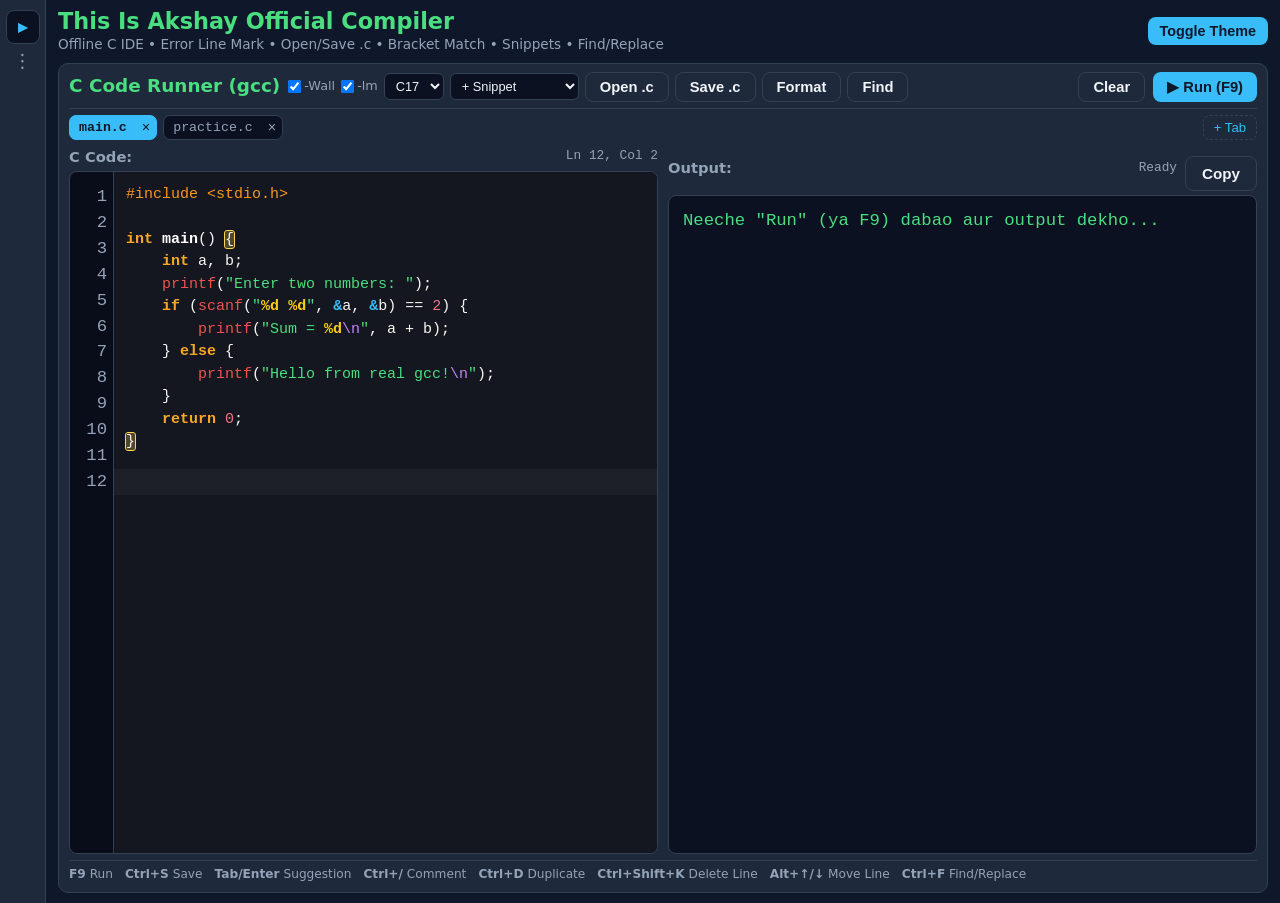
==== index.html @ eaba30c3 "Add files via upload" ====
<!DOCTYPE html>
<html lang="en">
<head>
  <meta charset="UTF-8" />
  <meta name="viewport" content="width=device-width, initial-scale=1.0" />
  <title>This Is Akshay Official Compiler — Online C Code Runner</title>
  <meta
    name="description"
    content="This Is Akshay Official Compiler is a browser-based C code editor and gcc compiler with syntax highlighting, bracket matching, line error markers, scanf input support, and multi-tab editing."
  />
  <meta
    name="keywords"
    content="This Is Akshay Official Compiler, Akshay Official Compiler, online C compiler, run C code online, gcc online compiler, C IDE"
  />
  <meta name="robots" content="index, follow" />
  <link rel="canonical" href="https://akshay-official-compiler.onrender.com/" />

  <meta property="og:type" content="website" />
  <meta property="og:title" content="This Is Akshay Official Compiler — Online C Code Runner" />
  <meta
    property="og:description"
    content="Compile and run C programs online with real gcc, scanf support, syntax highlighting, and keyboard shortcuts."
  />
  <meta property="og:url" content="https://akshay-official-compiler.onrender.com/" />

  <script type="application/ld+json">
  {
    "@context": "https://schema.org",
    "@type": "SoftwareApplication",
    "name": "This Is Akshay Official Compiler",
    "applicationCategory": "DeveloperApplication",
    "operatingSystem": "Any (Web Browser)",
    "url": "https://akshay-official-compiler.onrender.com/",
    "description": "Online C code editor and gcc runner with multi-tab support, scanf input handling, and error line highlighting."
  }
  </script>
  <link rel="stylesheet" href="style.css" />
  <style>
    .code-surface {
      position: relative;
      background: #14171f;
      color: #f8f8f2;
      overflow: hidden;
    }
    .line-backdrop {
      position: absolute;
      inset: 0;
      pointer-events: none;
      z-index: 1;
    }
    .backdrop-line {
      height: 1.5em;
    }
    .backdrop-line.line-active {
      background: rgba(255, 255, 255, 0.04);
    }
    .backdrop-line.line-error {
      background: rgba(249, 38, 114, 0.22);
    }
    .backdrop-line.line-warning {
      background: rgba(230, 219, 116, 0.18);
    }
    .syntax-layer,
    .code-editor {
      position: relative;
      z-index: 2;
      font-family: Consolas, "Courier New", monospace;
      font-size: 15px;
      line-height: 1.5;
      tab-size: 4;
      white-space: pre;
    }
    .syntax-layer {
      position: absolute;
      inset: 0;
      margin: 0;
      padding: 12px;
      pointer-events: none;
      color: #f8f8f2;
      overflow: hidden;
    }
    .code-editor {
      width: 100%;
      height: 100%;
      padding: 12px;
      background: transparent;
      color: transparent;
      caret-color: #f8f8f0;
      border: none;
      outline: none;
      resize: none;
    }

    /* Distinct syntax token colours */
    .tok-comment {
      color: #75715e;
      font-style: italic;
    }
    .tok-preproc {
      color: #fd971f;
    }
    .tok-keyword {
      color: #f9a825;
      font-weight: 600;
    }
    .tok-main {
      color: #ffffff;
      font-weight: 700;
    }
    .tok-builtin {
      color: #ef5350;
      font-weight: 500;
    }
    .tok-string {
      color: #4ade80;
    }
    .tok-fmt {
      color: #facc15;
      font-weight: 600;
    }
    .tok-escape {
      color: #c084fc;
    }
    .tok-addr {
      color: #38bdf8;
      font-weight: 700;
    }
    .tok-number {
      color: #fb7185;
    }
    .tok-bracket-match {
      background: rgba(255, 213, 79, 0.25);
      outline: 1px solid #ffd54f;
      border-radius: 2px;
    }

    body.light .code-surface {
      background: #fafafa;
      color: #1e1e1e;
    }
    body.light .syntax-layer {
      color: #1e1e1e;
    }
    body.light .code-editor {
      caret-color: #1e1e1e;
    }
    body.light .tok-main {
      color: #111111;
    }
    body.light .tok-keyword {
      color: #b26a00;
    }
    body.light .tok-preproc {
      color: #c65102;
    }
    body.light .tok-builtin {
      color: #c62828;
    }
    body.light .tok-string {
      color: #15803d;
    }
    body.light .tok-fmt {
      color: #a16207;
    }
    body.light .tok-escape {
      color: #7e22ce;
    }
    body.light .tok-addr {
      color: #0284c7;
    }
    body.light .tok-number {
      color: #be123c;
    }
  </style>
</head>
<body>
  <div class="workspace-shell">
    <!-- Left Vertical Expandable Strip (Starts collapsed; expands only when arrow is clicked) -->
    <aside id="leftSidebar" class="left-sidebar" aria-label="Workspace Drawer">
      <div class="sidebar-top">
        <button id="sidebarArrowBtn" class="arrow-toggle-btn" type="button" aria-label="Expand or collapse panel" aria-expanded="false" title="Expand / Collapse">
          <span id="sidebarArrowIcon" class="arrow-icon">&#9656;</span>
        </button>
        <span class="sidebar-title">More</span>
        <span class="sidebar-dots" aria-hidden="true">&#8942;</span>
      </div>

      <div id="sidebarContent" class="sidebar-content">
        <!-- Quick Notes / Scratchpad (Browser mein auto-save hota hai) -->
        <section id="notesSection" class="drawer-card">
          <h2>Quick Notes (Auto-Saved)</h2>
          <p class="hint">Yahan jo bhi likhoge, wo tumhare is browser mein apne aap save ho jayega.</p>
          <textarea id="quickNotes" placeholder="Aaj ke tasks, yaad rakhne wali baatein, ya notes likho..."></textarea>
          <button id="clearNotes" class="btn secondary">Clear Notes</button>
        </section>

        <!-- Quick Links -->
        <section id="linksSection" class="drawer-card">
          <h2>Quick Links</h2>
          <ul class="links">
            <li><a href="https://leetcode.com" target="_blank" rel="noopener noreferrer">LeetCode</a></li>
            <li><a href="https://nptel.ac.in" target="_blank" rel="noopener noreferrer">NPTEL</a></li>
            <li><a href="https://github.com" target="_blank" rel="noopener noreferrer">GitHub</a></li>
          </ul>
        </section>
      </div>
    </aside>

    <!-- Main Right Workspace -->
    <div class="main-area">
      <header class="header">
        <div>
          <h1>This Is Akshay Official Compiler</h1>
          <p class="subtitle">Offline C IDE • Error Line Mark • Open/Save .c • Bracket Match • Snippets • Find/Replace</p>
        </div>

        <div class="header-actions">
          <button id="themeToggle" class="btn">Toggle Theme</button>
        </div>
      </header>

      <main class="container">
        <section class="card runner-card">
          <!-- Compact Top Strip -->
          <div class="card-top">
            <div class="title-and-flags">
              <h2>C Code Runner (gcc)</h2>
              <div class="flags-group">
                <label class="flag-check" title="Show compiler warnings (-Wall)">
                  <input type="checkbox" id="flagWall" checked /> -Wall
                </label>
                <label class="flag-check" title="Link math library (-lm)">
                  <input type="checkbox" id="flagLm" checked /> -lm
                </label>
                <select id="stdSelect" class="mini-select" title="C Standard">
                  <option value="-std=c17" selected>C17</option>
                  <option value="-std=c11">C11</option>
                  <option value="-std=c99">C99</option>
                </select>
                <select id="snippetSelect" class="mini-select" title="Insert C Snippet">
                  <option value="">+ Snippet</option>
                  <option value="forloop">for Loop</option>
                  <option value="whileloop">while Loop</option>
                  <option value="switchcase">switch-case</option>
                  <option value="arrayinput">Array Input/Print</option>
                  <option value="structdef">struct Template</option>
                </select>
                <button id="openFileBtn" class="btn secondary mini-btn" type="button" title="Open .c / .h file">Open .c</button>
                <button id="saveFileBtn" class="btn secondary mini-btn" type="button" title="Save current tab as .c file">Save .c</button>
                <input id="filePickerInput" type="file" accept=".c,.h,.txt" style="display:none" />
                <button id="formatCodeBtn" class="btn secondary mini-btn" type="button" title="Auto Format / Indent">Format</button>
                <button id="findToggleBtn" class="btn secondary mini-btn" type="button" title="Find & Replace (Ctrl+F)">Find</button>
              </div>
            </div>

            <div class="btn-group">
              <button id="clearRunnerBtn" class="btn secondary" type="button">Clear</button>
              <button id="runCBtn" class="btn" type="button" title="Run code (F9)">&#9654; Run (F9)</button>
            </div>
          </div>

          <!-- File / Program Tabs Bar -->
          <div id="fileTabsBar" class="file-tabs-bar" role="tablist">
            <div id="tabsList" class="tabs-list"></div>
            <button id="addTabBtn" class="tab-add-btn" type="button" title="New Tab">+ Tab</button>
          </div>

          <!-- Find & Replace Bar (Hidden by default; Ctrl+F / Ctrl+H) -->
          <div id="findReplaceBar" class="find-replace-bar hidden-bar">
            <input id="findInput" type="text" class="find-input" placeholder="Find..." />
            <input id="replaceInput" type="text" class="find-input" placeholder="Replace with..." />
            <button id="findNextBtn" class="btn secondary mini-btn" type="button">Next</button>
            <button id="replaceOneBtn" class="btn secondary mini-btn" type="button">Replace</button>
            <button id="replaceAllBtn" class="btn secondary mini-btn" type="button">Replace All</button>
            <span id="findCountLabel" class="find-count">0 matches</span>
            <button id="closeFindBtn" class="btn secondary mini-btn" type="button">&times;</button>
          </div>

          <!-- Half-Half Split Workspace -->
          <div class="split-grid">
            <!-- Left Half: Line Numbers + Syntax Highlight + Error/Bracket Marks + Editor + Autocomplete -->
            <div class="pane-left">
              <div class="pane-header-row">
                <span class="output-label">C Code:</span>
                <div class="output-meta-group">
                  <span id="errorLineBadge" class="error-badge hidden-badge"></span>
                  <span id="cursorPosLabel" class="meta-pill">Ln 1, Col 1</span>
                </div>
              </div>

              <div class="editor-wrapper">
                <div id="lineNumbers" class="line-numbers" aria-hidden="true">1</div>

                <div class="code-surface">
                  <div id="lineHighlightBackdrop" class="line-backdrop" aria-hidden="true"></div>
                  <pre id="syntaxHighlightLayer" class="syntax-layer" aria-hidden="true"></pre>
                  <textarea id="cCodeInput" class="code-editor" spellcheck="false" wrap="off"></textarea>
                </div>

                <ul id="autocompletePopup" class="autocomplete-popup hidden-popup" role="listbox" aria-label="Code suggestions"></ul>
              </div>
            </div>

            <!-- Right Half: Output + Status/Time + Inline scanf Input -->
            <div class="pane-right">
              <div class="pane-header-row">
                <span class="output-label">Output:</span>
                <div class="output-meta-group">
                  <span id="execMetaLabel" class="meta-pill">Ready</span>
                  <button id="copyOutputBtn" class="btn secondary tiny-btn" type="button" title="Copy output">Copy</button>
                </div>
              </div>

              <div id="outputSurface" class="output-box">
                <pre id="cOutputText" class="output-text">Neeche "Run" (ya F9) dabao aur output dekho...</pre>

                <div id="inlineInputBar" class="inline-input-bar hidden-bar">
                  <span class="inline-prompt-label">Input &gt;</span>
                  <input
                    id="inlineStdinInput"
                    type="text"
                    class="inline-stdin-input"
                    placeholder="scanf input likho (jaise 6 3) aur Enter dabao..."
                    autocomplete="off"
                  />
                </div>
              </div>
            </div>
          </div>

          <!-- Bottom Shortcut Cheat Strip -->
          <div class="shortcut-strip">
            <span><b>F9</b> Run</span>
            <span><b>Ctrl+S</b> Save</span>
            <span><b>Tab/Enter</b> Suggestion</span>
            <span><b>Ctrl+/</b> Comment</span>
            <span><b>Ctrl+D</b> Duplicate</span>
            <span><b>Ctrl+Shift+K</b> Delete Line</span>
            <span><b>Alt+↑/↓</b> Move Line</span>
            <span><b>Ctrl+F</b> Find/Replace</span>
          </div>
        </section>
      </main>
    </div>
  </div>

  <script>
    // Left Drawer & Quick Notes
    const notesArea = document.getElementById("quickNotes");
    const clearBtn = document.getElementById("clearNotes");
    const themeBtn = document.getElementById("themeToggle");

    notesArea.value = localStorage.getItem("personal_notes") || "";
    notesArea.addEventListener("input", () => {
      localStorage.setItem("personal_notes", notesArea.value);
    });
    clearBtn.addEventListener("click", () => {
      notesArea.value = "";
      localStorage.removeItem("personal_notes");
    });
    themeBtn.addEventListener("click", () => {
      document.body.classList.toggle("light");
    });

    const leftSidebar = document.getElementById("leftSidebar");
    const sidebarArrowBtn = document.getElementById("sidebarArrowBtn");
    const sidebarArrowIcon = document.getElementById("sidebarArrowIcon");

    sidebarArrowBtn.addEventListener("click", () => {
      const isExpanded = leftSidebar.classList.toggle("expanded");
      sidebarArrowBtn.setAttribute("aria-expanded", isExpanded ? "true" : "false");
      sidebarArrowIcon.innerHTML = isExpanded ? "&#9662;" : "&#9656;";
    });

    // Elements
    const cCodeInput = document.getElementById("cCodeInput");
    const syntaxHighlightLayer = document.getElementById("syntaxHighlightLayer");
    const lineHighlightBackdrop = document.getElementById("lineHighlightBackdrop");
    const lineNumbersEl = document.getElementById("lineNumbers");
    const cursorPosLabel = document.getElementById("cursorPosLabel");
    const errorLineBadge = document.getElementById("errorLineBadge");
    const execMetaLabel = document.getElementById("execMetaLabel");
    const copyOutputBtn = document.getElementById("copyOutputBtn");

    const openFileBtn = document.getElementById("openFileBtn");
    const saveFileBtn = document.getElementById("saveFileBtn");
    const filePickerInput = document.getElementById("filePickerInput");

    const runCBtn = document.getElementById("runCBtn");
    const clearRunnerBtn = document.getElementById("clearRunnerBtn");
    const cOutputText = document.getElementById("cOutputText");
    const inlineInputBar = document.getElementById("inlineInputBar");
    const inlineStdinInput = document.getElementById("inlineStdinInput");
    const autocompletePopup = document.getElementById("autocompletePopup");

    const flagWall = document.getElementById("flagWall");
    const flagLm = document.getElementById("flagLm");
    const stdSelect = document.getElementById("stdSelect");
    const snippetSelect = document.getElementById("snippetSelect");
    const formatCodeBtn = document.getElementById("formatCodeBtn");

    const findToggleBtn = document.getElementById("findToggleBtn");
    const findReplaceBar = document.getElementById("findReplaceBar");
    const findInput = document.getElementById("findInput");
    const replaceInput = document.getElementById("replaceInput");
    const findNextBtn = document.getElementById("findNextBtn");
    const replaceOneBtn = document.getElementById("replaceOneBtn");
    const replaceAllBtn = document.getElementById("replaceAllBtn");
    const findCountLabel = document.getElementById("findCountLabel");
    const closeFindBtn = document.getElementById("closeFindBtn");

    const tabsList = document.getElementById("tabsList");
    const addTabBtn = document.getElementById("addTabBtn");

    const DEFAULT_CODE = `#include <stdio.h>

int main() {
    int a, b;
    printf("Enter two numbers: ");
    if (scanf("%d %d", &a, &b) == 2) {
        printf("Sum = %d\\n", a + b);
    } else {
        printf("Hello from real gcc!\\n");
    }
    return 0;
}`;

    const SNIPPETS = {
      forloop: `for (int i = 0; i < n; i++) {\n    \n}`,
      whileloop: `while (cond) {\n    \n}`,
      switchcase: `switch (choice) {\n    case 1:\n        break;\n    default:\n        break;\n}`,
      arrayinput: `int n;\nscanf("%d", &n);\nint arr[100];\nfor (int i = 0; i < n; i++) {\n    scanf("%d", &arr[i]);\n}`,
      structdef: `struct Student {\n    int roll;\n    char name[50];\n};`
    };

    let tabs = [];
    let activeTabId = null;
    let errorLineNumber = null;
    let errorLineKind = null;

    function loadTabs() {
      try {
        const saved = JSON.parse(localStorage.getItem("akshay_c_tabs_v1") || "null");
        if (Array.isArray(saved) && saved.length > 0) {
          tabs = saved;
          activeTabId = localStorage.getItem("akshay_c_active_tab_v1") || tabs[0].id;
          if (!tabs.some((t) => t.id === activeTabId)) activeTabId = tabs[0].id;
          return;
        }
      } catch (_) {}

      tabs = [
        { id: "tab_1", name: "main.c", code: DEFAULT_CODE },
        { id: "tab_2", name: "practice.c", code: `#include <stdio.h>\n\nint main() {\n    printf("Practice file\\n");\n    return 0;\n}` }
      ];
      activeTabId = "tab_1";
    }

    function saveTabs(showFeedback = false) {
      const current = tabs.find((t) => t.id === activeTabId);
      if (current) current.code = cCodeInput.value;
      localStorage.setItem("akshay_c_tabs_v1", JSON.stringify(tabs));
      localStorage.setItem("akshay_c_active_tab_v1", activeTabId);
      if (showFeedback) {
        execMetaLabel.textContent = "Saved";
        setTimeout(() => {
          if (execMetaLabel.textContent === "Saved") execMetaLabel.textContent = "Ready";
        }, 1000);
      }
    }

    function renderTabs() {
      tabsList.innerHTML = "";
      tabs.forEach((tab) => {
        const wrap = document.createElement("div");
        wrap.className = "tab-chip" + (tab.id === activeTabId ? " active" : "");

        const btn = document.createElement("button");
        btn.type = "button";
        btn.className = "tab-btn";
        btn.textContent = tab.name;
        btn.title = "Switch tab (Double-click to rename)";

        btn.addEventListener("click", () => {
          saveTabs();
          activeTabId = tab.id;
          cCodeInput.value = tab.code;
          clearErrorMarker();
          localStorage.setItem("akshay_c_active_tab_v1", activeTabId);
          renderTabs();
          syncEditorVisuals();
          hideAutocomplete();
          focusCodeEditor();
        });

        btn.addEventListener("dblclick", (e) => {
          e.stopPropagation();
          const nextName = prompt("Rename file tab:", tab.name);
          if (nextName && nextName.trim()) {
            let clean = nextName.trim();
            if (!clean.endsWith(".c") && !clean.endsWith(".h")) clean += ".c";
            tab.name = clean;
            saveTabs();
            renderTabs();
          }
        });

        wrap.appendChild(btn);

        if (tabs.length > 1) {
          const closeBtn = document.createElement("button");
          closeBtn.type = "button";
          closeBtn.className = "tab-close-btn";
          closeBtn.innerHTML = "&times;";
          closeBtn.title = "Close tab";
          closeBtn.addEventListener("click", (e) => {
            e.stopPropagation();
            const idx = tabs.findIndex((t) => t.id === tab.id);
            tabs.splice(idx, 1);
            if (activeTabId === tab.id) {
              const next = tabs[Math.max(0, idx - 1)];
              activeTabId = next.id;
              cCodeInput.value = next.code;
            }
            clearErrorMarker();
            saveTabs();
            renderTabs();
            syncEditorVisuals();
            focusCodeEditor();
          });
          wrap.appendChild(closeBtn);
        }

        tabsList.appendChild(wrap);
      });
    }

    addTabBtn.addEventListener("click", () => {
      saveTabs();
      const num = tabs.length + 1;
      const newTab = {
        id: "tab_" + Date.now(),
        name: `file${num}.c`,
        code: `#include <stdio.h>\n\nint main() {\n    \n    return 0;\n}`
      };
      tabs.push(newTab);
      activeTabId = newTab.id;
      cCodeInput.value = newTab.code;
      clearErrorMarker();
      saveTabs();
      renderTabs();
      syncEditorVisuals();
      focusCodeEditor();
    });

    // Open & Save .c File on Disk
    openFileBtn.addEventListener("click", () => {
      filePickerInput.value = "";
      filePickerInput.click();
    });

    filePickerInput.addEventListener("change", async (e) => {
      const file = e.target.files && e.target.files[0];
      if (!file) return;
      const content = await file.text();
      saveTabs();
      const newTab = {
        id: "tab_" + Date.now(),
        name: file.name,
        code: content
      };
      tabs.push(newTab);
      activeTabId = newTab.id;
      cCodeInput.value = content;
      clearErrorMarker();
      saveTabs();
      renderTabs();
      syncEditorVisuals();
      focusCodeEditor();
    });

    saveFileBtn.addEventListener("click", () => {
      saveTabs();
      const current = tabs.find((t) => t.id === activeTabId);
      const filename = current ? current.name : "program.c";
      const blob = new Blob([cCodeInput.value], { type: "text/plain;charset=utf-8" });
      const url = URL.createObjectURL(blob);
      const a = document.createElement("a");
      a.href = url;
      a.download = filename;
      document.body.appendChild(a);
      a.click();
      a.remove();
      URL.revokeObjectURL(url);
      execMetaLabel.textContent = `Exported ${filename}`;
    });

    // Syntax Highlighting + Matching Bracket + Error Line Highlighting
    const C_KW_SET = new Set([
      "auto","break","case","char","const","continue","default","do","double",
      "else","enum","extern","float","for","goto","if","inline","int","long",
      "register","restrict","return","short","signed","sizeof","static","struct",
      "switch","typedef","union","unsigned","void","volatile","while","_Bool",
      "_Complex","_Imaginary"
    ]);
    const C_STD_SET = new Set([
      "printf","scanf","fgets","puts","getchar","putchar","malloc",
      "calloc","realloc","free","strlen","strcpy","strncpy","strcat","strcmp",
      "abs","fabs","sqrt","pow","sin","cos","tan","EXIT_SUCCESS","EXIT_FAILURE","NULL"
    ]);

    function escapeHtml(str) {
      return str
        .replace(/&/g, "&amp;")
        .replace(/</g, "&lt;")
        .replace(/>/g, "&gt;");
    }

    function highlightStringLiteral(strToken) {
      const innerRegex =
        /(%[+\-#0 ]*\d*(?:\.\d+)?(?:hh|h|ll|l|j|z|t|L)?[diuoxXfFeEgGaAcsSpn%]|\\(?:[abefnrtv\\'"?]|x[0-9a-fA-F]+|[0-7]{1,3}))/g;
      let result = "";
      let last = 0;
      let m;

      while ((m = innerRegex.exec(strToken)) !== null) {
        if (m.index > last) {
          result += `<span class="tok-string">${escapeHtml(strToken.slice(last, m.index))}</span>`;
        }
        const part = m[0];
        const cls = part.startsWith("%") ? "tok-fmt" : "tok-escape";
        result += `<span class="${cls}">${escapeHtml(part)}</span>`;
        last = innerRegex.lastIndex;
      }

      if (last < strToken.length) {
        result += `<span class="tok-string">${escapeHtml(strToken.slice(last))}</span>`;
      }
      return result;
    }

    function findMatchingBracketIndex(code, cursorPos) {
      const openMap = { "{": "}", "(": ")", "[": "]" };
      const closeMap = { "}": "{", ")": "(", "]": "[" };

      const candidates = [cursorPos, cursorPos - 1];
      for (const idx of candidates) {
        if (idx < 0 || idx >= code.length) continue;
        const ch = code[idx];

        if (openMap[ch]) {
          const target = openMap[ch];
          let depth = 0;
          for (let i = idx; i < code.length; i++) {
            if (code[i] === ch) depth++;
            else if (code[i] === target) {
              depth--;
              if (depth === 0) return [idx, i];
            }
          }
        } else if (closeMap[ch]) {
          const target = closeMap[ch];
          let depth = 0;
          for (let i = idx; i >= 0; i--) {
            if (code[i] === ch) depth++;
            else if (code[i] === target) {
              depth--;
              if (depth === 0) return [i, idx];
            }
          }
        }
      }
      return null;
    }

    function highlightCCode(code, bracketPair) {
      const matchedSet = new Set(bracketPair || []);
      const tokenRegex =
        /(\/\/[^\n]*|\/\*[\s\S]*?\*\/|#\s*[a-zA-Z_][a-zA-Z0-9_]*\s*(?:<[^>]*>|"[^"]*")?|"(?:\\.|[^"\\])*"|'(?:\\.|[^'\\])*'|\b(?:0[xX][0-9a-fA-F]+|\d+(?:\.\d+)?[fFlLuU]*)\b|\b[a-zA-Z_][a-zA-Z0-9_]*\b|&(?!&)|[\{\}\(\)\[\]])/g;

      let out = "";
      let lastIndex = 0;
      let match;

      while ((match = tokenRegex.exec(code)) !== null) {
        if (match.index > lastIndex) {
          out += escapeHtml(code.slice(lastIndex, match.index));
        }

        const tok = match[0];
        const escaped = escapeHtml(tok);

        if (tok.startsWith("//") || tok.startsWith("/*")) {
          out += `<span class="tok-comment">${escaped}</span>`;
        } else if (tok.startsWith("#")) {
          out += `<span class="tok-preproc">${escaped}</span>`;
        } else if (tok.startsWith('"') || tok.startsWith("'")) {
          out += highlightStringLiteral(tok);
        } else if (tok === "&") {
          out += `<span class="tok-addr">${escaped}</span>`;
        } else if (/^(?:0[xX][0-9a-fA-F]+|\d)/.test(tok)) {
          out += `<span class="tok-number">${escaped}</span>`;
        } else if (tok === "main") {
          out += `<span class="tok-main">${escaped}</span>`;
        } else if (C_KW_SET.has(tok)) {
          out += `<span class="tok-keyword">${escaped}</span>`;
        } else if (C_STD_SET.has(tok)) {
          out += `<span class="tok-builtin">${escaped}</span>`;
        } else if (/^[\{\}\(\)\[\]]$/.test(tok) && matchedSet.has(match.index)) {
          out += `<span class="tok-bracket-match">${escaped}</span>`;
        } else {
          out += escaped;
        }

        lastIndex = tokenRegex.lastIndex;
      }

      if (lastIndex < code.length) {
        out += escapeHtml(code.slice(lastIndex));
      }

      return out + "\n";
    }

    function renderLineBackdrop(lineCount, activeLine) {
      let html = "";
      for (let i = 1; i <= lineCount; i++) {
        let cls = "backdrop-line";
        if (errorLineNumber === i) {
          cls += errorLineKind === "warning" ? " line-warning" : " line-error";
        } else if (activeLine === i) {
          cls += " line-active";
        }
        html += `<div class="${cls}"></div>`;
      }
      lineHighlightBackdrop.innerHTML = html;
    }

    function updateLineNumbersAndCursor() {
      const val = cCodeInput.value;
      const lines = val.split("\n");
      const lineCount = lines.length;

      let numsHtml = "";
      for (let i = 1; i <= lineCount; i++) {
        const errCls =
          errorLineNumber === i
            ? errorLineKind === "warning"
              ? "ln-warn"
              : "ln-err"
            : "";
        numsHtml += errCls ? `<span class="${errCls}">${i}</span>\n` : `${i}\n`;
      }
      lineNumbersEl.innerHTML = numsHtml;

      const pos = cCodeInput.selectionStart || 0;
      const before = val.slice(0, pos).split("\n");
      const ln = before.length;
      const col = before[before.length - 1].length + 1;
      cursorPosLabel.textContent = `Ln ${ln}, Col ${col}`;

      renderLineBackdrop(lineCount, ln);
    }

    function clearErrorMarker() {
      errorLineNumber = null;
      errorLineKind = null;
      errorLineBadge.classList.add("hidden-badge");
      errorLineBadge.textContent = "";
    }

    function detectCompilerLineFromOutput(outputText) {
      if (!outputText) {
        clearErrorMarker();
        return;
      }
      const errMatch = outputText.match(/\.(?:c|h):(\d+):\d+:\s*(fatal error|error):/i);
      if (errMatch) {
        errorLineNumber = parseInt(errMatch[1], 10);
        errorLineKind = "error";
        errorLineBadge.textContent = `Error at Ln ${errorLineNumber}`;
        errorLineBadge.className = "error-badge badge-error";
        return;
      }

      const warnMatch = outputText.match(/\.(?:c|h):(\d+):\d+:\s*warning:/i);
      if (warnMatch) {
        errorLineNumber = parseInt(warnMatch[1], 10);
        errorLineKind = "warning";
        errorLineBadge.textContent = `Warning at Ln ${errorLineNumber}`;
        errorLineBadge.className = "error-badge badge-warning";
        return;
      }

      clearErrorMarker();
    }

    function syncEditorVisuals() {
      const pos = cCodeInput.selectionStart || 0;
      const bracketPair = findMatchingBracketIndex(cCodeInput.value, pos);
      syntaxHighlightLayer.innerHTML = highlightCCode(cCodeInput.value, bracketPair);
      syntaxHighlightLayer.scrollTop = cCodeInput.scrollTop;
      syntaxHighlightLayer.scrollLeft = cCodeInput.scrollLeft;
      lineHighlightBackdrop.scrollTop = cCodeInput.scrollTop;
      lineHighlightBackdrop.scrollLeft = cCodeInput.scrollLeft;
      lineNumbersEl.scrollTop = cCodeInput.scrollTop;
      updateLineNumbersAndCursor();
      saveTabs();
      if (findReplaceBar && !findReplaceBar.classList.contains("hidden-bar")) {
        updateFindMatchCount();
      }
    }

    cCodeInput.addEventListener("scroll", () => {
      syntaxHighlightLayer.scrollTop = cCodeInput.scrollTop;
      syntaxHighlightLayer.scrollLeft = cCodeInput.scrollLeft;
      lineHighlightBackdrop.scrollTop = cCodeInput.scrollTop;
      lineHighlightBackdrop.scrollLeft = cCodeInput.scrollLeft;
      lineNumbersEl.scrollTop = cCodeInput.scrollTop;
    });

    cCodeInput.addEventListener("click", () => {
      syncEditorVisuals();
      updateAutocompleteSuggestions();
    });

    cCodeInput.addEventListener("keyup", () => {
      syncEditorVisuals();
    });

    // Format Code
    function formatCCode(raw) {
      const lines = raw.split("\n");
      let indent = 0;
      const formatted = [];

      for (let line of lines) {
        const trimmed = line.trim();
        if (!trimmed) {
          formatted.push("");
          continue;
        }
        if (trimmed.startsWith("}")) {
          indent = Math.max(0, indent - 1);
        }
        formatted.push("    ".repeat(indent) + trimmed);

        const openBraces = (trimmed.match(/\{/g) || []).length;
        const closeBraces = (trimmed.match(/\}/g) || []).length;
        indent = Math.max(0, indent + openBraces - closeBraces);
      }
      return formatted.join("\n");
    }

    formatCodeBtn.addEventListener("click", () => {
      cCodeInput.value = formatCCode(cCodeInput.value);
      syncEditorVisuals();
      focusCodeEditor();
    });

    snippetSelect.addEventListener("change", () => {
      const key = snippetSelect.value;
      if (!key || !SNIPPETS[key]) return;
      const start = cCodeInput.selectionStart;
      const end = cCodeInput.selectionEnd;
      const val = cCodeInput.value;
      cCodeInput.value = val.slice(0, start) + SNIPPETS[key] + val.slice(end);
      snippetSelect.value = "";
      syncEditorVisuals();
      focusCodeEditor();
    });

    // Find & Replace
    function openFindBar(focusReplace = false) {
      findReplaceBar.classList.remove("hidden-bar");
      updateFindMatchCount();
      requestAnimationFrame(() => {
        if (focusReplace) replaceInput.focus();
        else findInput.focus();
      });
    }

    function closeFindBar() {
      findReplaceBar.classList.add("hidden-bar");
      focusCodeEditor();
    }

    function updateFindMatchCount() {
      const q = findInput.value;
      if (!q) {
        findCountLabel.textContent = "0 matches";
        return;
      }
      const escaped = q.replace(/[.*+?^${}()|[\]\\]/g, "\\$&");
      const matches = cCodeInput.value.match(new RegExp(escaped, "g"));
      findCountLabel.textContent = `${matches ? matches.length : 0} matches`;
    }

    function findNextMatch() {
      const q = findInput.value;
      if (!q) return;
      const text = cCodeInput.value;
      const startFrom = cCodeInput.selectionEnd || 0;
      let idx = text.indexOf(q, startFrom);
      if (idx === -1) idx = text.indexOf(q, 0);
      if (idx !== -1) {
        cCodeInput.focus();
        cCodeInput.setSelectionRange(idx, idx + q.length);
        syncEditorVisuals();
      }
      updateFindMatchCount();
    }

    findToggleBtn.addEventListener("click", () => {
      if (findReplaceBar.classList.contains("hidden-bar")) openFindBar(false);
      else closeFindBar();
    });
    closeFindBtn.addEventListener("click", closeFindBar);
    findInput.addEventListener("input", updateFindMatchCount);
    findInput.addEventListener("keydown", (e) => {
      if (e.key === "Enter") {
        e.preventDefault();
        findNextMatch();
      } else if (e.key === "Escape") {
        e.preventDefault();
        closeFindBar();
      }
    });
    findNextBtn.addEventListener("click", findNextMatch);

    replaceOneBtn.addEventListener("click", () => {
      const q = findInput.value;
      if (!q) return;
      const rep = replaceInput.value;
      const selStart = cCodeInput.selectionStart;
      const selEnd = cCodeInput.selectionEnd;
      const selected = cCodeInput.value.slice(selStart, selEnd);

      if (selected === q) {
        cCodeInput.value =
          cCodeInput.value.slice(0, selStart) + rep + cCodeInput.value.slice(selEnd);
        cCodeInput.setSelectionRange(selStart + rep.length, selStart + rep.length);
        syncEditorVisuals();
      }
      findNextMatch();
    });

    replaceAllBtn.addEventListener("click", () => {
      const q = findInput.value;
      if (!q) return;
      const rep = replaceInput.value;
      const escaped = q.replace(/[.*+?^${}()|[\]\\]/g, "\\$&");
      cCodeInput.value = cCodeInput.value.replace(new RegExp(escaped, "g"), rep);
      syncEditorVisuals();
      focusCodeEditor();
    });

    // Autocomplete Suggestions
    const C_KEYWORDS = [
      { label: "int", insertText: "int ", kind: "keyword" },
      { label: "float", insertText: "float ", kind: "keyword" },
      { label: "double", insertText: "double ", kind: "keyword" },
      { label: "char", insertText: "char ", kind: "keyword" },
      { label: "void", insertText: "void ", kind: "keyword" },
      { label: "long", insertText: "long ", kind: "keyword" },
      { label: "short", insertText: "short ", kind: "keyword" },
      { label: "unsigned", insertText: "unsigned ", kind: "keyword" },
      { label: "const", insertText: "const ", kind: "keyword" },
      { label: "struct", insertText: "struct ", kind: "keyword" },
      { label: "typedef", insertText: "typedef ", kind: "keyword" },
      { label: "if", insertText: "if ()", kind: "keyword", cursorOffset: -1 },
      { label: "else", insertText: "else ", kind: "keyword" },
      { label: "else if", insertText: "else if ()", kind: "keyword", cursorOffset: -1 },
      { label: "for", insertText: "for ()", kind: "keyword", cursorOffset: -1 },
      { label: "while", insertText: "while ()", kind: "keyword", cursorOffset: -1 },
      { label: "do", insertText: "do {\n    \n} while ();", kind: "keyword" },
      { label: "switch", insertText: "switch ()", kind: "keyword", cursorOffset: -1 },
      { label: "case", insertText: "case :", kind: "keyword", cursorOffset: -1 },
      { label: "default", insertText: "default:", kind: "keyword" },
      { label: "break", insertText: "break;", kind: "keyword" },
      { label: "continue", insertText: "continue;", kind: "keyword" },
      { label: "return", insertText: "return 0;", kind: "keyword" },
      { label: "sizeof", insertText: "sizeof()", kind: "keyword", cursorOffset: -1 },
      { label: "printf", insertText: "printf(\"\");", kind: "func", cursorOffset: -3 },
      { label: "scanf", insertText: "scanf(\"\", );", kind: "func", cursorOffset: -4 },
      { label: "fgets", insertText: "fgets(, , stdin);", kind: "func" },
      { label: "strlen", insertText: "strlen()", kind: "func", cursorOffset: -1 },
      { label: "strcpy", insertText: "strcpy(, );", kind: "func" },
      { label: "strcmp", insertText: "strcmp(, );", kind: "func" },
      { label: "malloc", insertText: "malloc(sizeof())", kind: "func", cursorOffset: -2 },
      { label: "free", insertText: "free();", kind: "func", cursorOffset: -2 },
      { label: "main", insertText: "int main() {\n    \n    return 0;\n}", kind: "snippet" },
      { label: "#include <stdio.h>", insertText: "#include <stdio.h>", kind: "snippet" },
      { label: "#include <stdlib.h>", insertText: "#include <stdlib.h>", kind: "snippet" },
      { label: "#include <string.h>", insertText: "#include <string.h>", kind: "snippet" },
      { label: "#include <math.h>", insertText: "#include <math.h>", kind: "snippet" }
    ];

    let currentSuggestions = [];
    let selectedSuggestionIndex = 0;
    let currentTokenRange = { start: 0, end: 0, text: "" };

    function isPopupOpen() {
      return !autocompletePopup.classList.contains("hidden-popup") && currentSuggestions.length > 0;
    }

    function hideAutocomplete() {
      autocompletePopup.classList.add("hidden-popup");
      autocompletePopup.innerHTML = "";
      currentSuggestions = [];
      selectedSuggestionIndex = 0;
    }

    function getCurrentWordToken(textarea) {
      const pos = textarea.selectionStart;
      const beforeCursor = textarea.value.slice(0, pos);

      const includeMatch = beforeCursor.match(/(#include\s*<[^>]*|#include[^\s]*)$/);
      if (includeMatch) {
        const tokenText = includeMatch[1];
        return { start: pos - tokenText.length, end: pos, text: tokenText };
      }

      const wordMatch = beforeCursor.match(/([A-Za-z_][A-Za-z0-9_]*)$/);
      if (!wordMatch) return { start: pos, end: pos, text: "" };

      const tokenText = wordMatch[1];
      return { start: pos - tokenText.length, end: pos, text: tokenText };
    }

    function extractUserIdentifiers(code, currentTokenStart, currentTokenEnd) {
      const cleaned =
        code.slice(0, currentTokenStart) +
        " ".repeat(Math.max(0, currentTokenEnd - currentTokenStart)) +
        code.slice(currentTokenEnd);

      const withoutStrings = cleaned.replace(/"(?:\\.|[^"\\])*"|'(?:\\.|[^'\\])*'/g, " ");
      const withoutComments = withoutStrings
        .replace(/\/\/.*$/gm, " ")
        .replace(/\/\*[\s\S]*?\*\//g, " ");

      const keywordNames = new Set(
        C_KEYWORDS.map((item) => item.label.toLowerCase()).concat([
          "main", "printf", "scanf", "include", "stdio", "h"
        ])
      );

      const matches = withoutComments.match(/\b[A-Za-z_][A-Za-z0-9_]*\b/g) || [];
      const seen = new Set();
      const userItems = [];

      for (const id of matches) {
        const lower = id.toLowerCase();
        if (!seen.has(lower) && !keywordNames.has(lower)) {
          seen.add(lower);
          userItems.push({ label: id, insertText: id, kind: "var" });
        }
      }
      return userItems;
    }

    function renderAutocompletePopup() {
      autocompletePopup.innerHTML = "";
      currentSuggestions.forEach((item, idx) => {
        const li = document.createElement("li");
        li.className = "autocomplete-item" + (idx === selectedSuggestionIndex ? " active" : "");
        li.setAttribute("role", "option");

        const labelSpan = document.createElement("span");
        labelSpan.className = "suggestion-label";
        labelSpan.textContent = item.label;

        const kindSpan = document.createElement("span");
        kindSpan.className = "suggestion-kind";
        kindSpan.textContent = item.kind;

        li.appendChild(labelSpan);
        li.appendChild(kindSpan);

        li.addEventListener("mousedown", (e) => {
          e.preventDefault();
          applySuggestion(item);
        });

        autocompletePopup.appendChild(li);
      });

      autocompletePopup.classList.remove("hidden-popup");
      const activeEl = autocompletePopup.children[selectedSuggestionIndex];
      if (activeEl) activeEl.scrollIntoView({ block: "nearest" });
    }

    function updateAutocompleteSuggestions() {
      const token = getCurrentWordToken(cCodeInput);
      currentTokenRange = token;

      if (!token.text || token.text.length < 1) {
        hideAutocomplete();
        return;
      }

      const query = token.text.toLowerCase();
      const userVars = extractUserIdentifiers(cCodeInput.value, token.start, token.end);
      const pool = [...userVars, ...C_KEYWORDS];

      const startsWithMatches = pool.filter((item) =>
        item.label.toLowerCase().startsWith(query)
      );
      const includesMatches = pool.filter(
        (item) =>
          !item.label.toLowerCase().startsWith(query) &&
          item.label.toLowerCase().includes(query)
      );

      const combined = [...startsWithMatches, ...includesMatches].slice(0, 8);
      if (
        combined.length === 0 ||
        (combined.length === 1 &&
          combined[0].label.toLowerCase() === query &&
          token.text.length >= combined[0].label.length)
      ) {
        hideAutocomplete();
        return;
      }

      currentSuggestions = combined;
      selectedSuggestionIndex = 0;
      renderAutocompletePopup();
    }

    function applySuggestion(suggestion) {
      if (!suggestion) return;
      const val = cCodeInput.value;
      const before = val.slice(0, currentTokenRange.start);
      const after = val.slice(currentTokenRange.end);
      const inserted = suggestion.insertText;

      cCodeInput.value = before + inserted + after;
      const newCursorPos = suggestion.cursorOffset
        ? before.length + inserted.length + suggestion.cursorOffset
        : before.length + inserted.length;

      hideAutocomplete();
      syncEditorVisuals();

      requestAnimationFrame(() => {
        cCodeInput.focus();
        cCodeInput.setSelectionRange(newCursorPos, newCursorPos);
        updateLineNumbersAndCursor();
      });
    }

    // Editor Shortcuts
    const PAIRS = { "{": "}", "(": ")", "[": "]", '"': '"', "'": "'" };

    cCodeInput.addEventListener("input", () => {
      syncEditorVisuals();
      updateAutocompleteSuggestions();
    });

    cCodeInput.addEventListener("blur", () => {
      setTimeout(() => {
        if (document.activeElement !== cCodeInput) hideAutocomplete();
      }, 120);
    });

    cCodeInput.addEventListener("keydown", (e) => {
      if (isPopupOpen()) {
        if (e.key === "ArrowDown") {
          e.preventDefault();
          selectedSuggestionIndex = (selectedSuggestionIndex + 1) % currentSuggestions.length;
          renderAutocompletePopup();
          return;
        }
        if (e.key === "ArrowUp") {
          e.preventDefault();
          selectedSuggestionIndex =
            (selectedSuggestionIndex - 1 + currentSuggestions.length) % currentSuggestions.length;
          renderAutocompletePopup();
          return;
        }
        if (e.key === "Enter" || e.key === "Tab") {
          e.preventDefault();
          applySuggestion(currentSuggestions[selectedSuggestionIndex]);
          return;
        }
        if (e.key === "Escape") {
          e.preventDefault();
          hideAutocomplete();
          return;
        }
      }

      const start = cCodeInput.selectionStart;
      const end = cCodeInput.selectionEnd;
      const val = cCodeInput.value;

      // Ctrl + Shift + K : Delete Current Line
      if ((e.ctrlKey || e.metaKey) && e.shiftKey && e.key.toLowerCase() === "k") {
        e.preventDefault();
        const lineStart = val.lastIndexOf("\n", start - 1) + 1;
        const lineEndIdx = val.indexOf("\n", start);
        const nextVal =
          lineEndIdx === -1
            ? val.slice(0, Math.max(0, lineStart - 1))
            : val.slice(0, lineStart) + val.slice(lineEndIdx + 1);
        cCodeInput.value = nextVal;
        const nextPos = Math.min(lineStart, nextVal.length);
        cCodeInput.setSelectionRange(nextPos, nextPos);
        syncEditorVisuals();
        return;
      }

      // Ctrl + / : Toggle Line Comment
      if ((e.ctrlKey || e.metaKey) && e.key === "/") {
        e.preventDefault();
        const lineStart = val.lastIndexOf("\n", start - 1) + 1;
        const lineEndIdx = val.indexOf("\n", end);
        const lineEnd = lineEndIdx === -1 ? val.length : lineEndIdx;
        const block = val.slice(lineStart, lineEnd);
        const lines = block.split("\n");
        const allCommented = lines.every((l) => l.trimStart().startsWith("//"));
        const updated = lines
          .map((l) =>
            allCommented ? l.replace(/^(\s*)\/\/\s?/, "$1") : "// " + l
          )
          .join("\n");

        cCodeInput.value = val.slice(0, lineStart) + updated + val.slice(lineEnd);
        cCodeInput.setSelectionRange(lineStart, lineStart + updated.length);
        syncEditorVisuals();
        return;
      }

      // Ctrl + D : Duplicate Current Line
      if ((e.ctrlKey || e.metaKey) && e.key.toLowerCase() === "d") {
        e.preventDefault();
        const lineStart = val.lastIndexOf("\n", start - 1) + 1;
        const lineEndIdx = val.indexOf("\n", start);
        const lineEnd = lineEndIdx === -1 ? val.length : lineEndIdx;
        const currentLine = val.slice(lineStart, lineEnd);
        cCodeInput.value =
          val.slice(0, lineEnd) + "\n" + currentLine + val.slice(lineEnd);
        cCodeInput.setSelectionRange(lineEnd + 1, lineEnd + 1 + currentLine.length);
        syncEditorVisuals();
        return;
      }

      // Alt + ArrowUp / ArrowDown : Move Current Line
      if (e.altKey && (e.key === "ArrowUp" || e.key === "ArrowDown")) {
        e.preventDefault();
        const lines = val.split("\n");
        const lineIdx = val.slice(0, start).split("\n").length - 1;
        const targetIdx = e.key === "ArrowUp" ? lineIdx - 1 : lineIdx + 1;
        if (targetIdx < 0 || targetIdx >= lines.length) return;

        const temp = lines[lineIdx];
        lines[lineIdx] = lines[targetIdx];
        lines[targetIdx] = temp;
        cCodeInput.value = lines.join("\n");
        syncEditorVisuals();
        return;
      }

      // Tab : Insert 4 spaces
      if (e.key === "Tab") {
        e.preventDefault();
        cCodeInput.value = val.slice(0, start) + "    " + val.slice(end);
        cCodeInput.setSelectionRange(start + 4, start + 4);
        syncEditorVisuals();
        return;
      }

      // Smart Enter with Auto-Indent & Brace Expansion
      if (e.key === "Enter") {
        e.preventDefault();
        const lineStart = val.lastIndexOf("\n", start - 1) + 1;
        const currentLineBeforeCursor = val.slice(lineStart, start);
        const baseIndentMatch = currentLineBeforeCursor.match(/^\s*/);
        const baseIndent = baseIndentMatch ? baseIndentMatch[0] : "";
        const charBefore = val[start - 1];
        const charAfter = val[end];

        if (charBefore === "{" && charAfter === "}") {
          const innerIndent = baseIndent + "    ";
          const insertion = `\n${innerIndent}\n${baseIndent}`;
          cCodeInput.value = val.slice(0, start) + insertion + val.slice(end);
          const cursorAt = start + 1 + innerIndent.length;
          cCodeInput.setSelectionRange(cursorAt, cursorAt);
        } else {
          const extraIndent = charBefore === "{" ? "    " : "";
          const insertion = `\n${baseIndent}${extraIndent}`;
          cCodeInput.value = val.slice(0, start) + insertion + val.slice(end);
          const cursorAt = start + insertion.length;
          cCodeInput.setSelectionRange(cursorAt, cursorAt);
        }
        syncEditorVisuals();
        return;
      }

      // Auto-Closing Brackets & Quotes
      if (PAIRS[e.key] && start === end) {
        const closeChar = PAIRS[e.key];
        const nextChar = val[start];
        if ((e.key === '"' || e.key === "'") && nextChar === e.key) {
          e.preventDefault();
          cCodeInput.setSelectionRange(start + 1, start + 1);
          updateLineNumbersAndCursor();
          return;
        }
        e.preventDefault();
        cCodeInput.value = val.slice(0, start) + e.key + closeChar + val.slice(end);
        cCodeInput.setSelectionRange(start + 1, start + 1);
        syncEditorVisuals();
        return;
      }
    });

    // Global Shortcuts: F9 (Run), Ctrl+S (Save), Ctrl+F (Find), Ctrl+H (Replace)
    document.addEventListener("keydown", (e) => {
      if (e.key === "F9") {
        e.preventDefault();
        triggerRunFlow();
      } else if ((e.ctrlKey || e.metaKey) && e.key.toLowerCase() === "s") {
        e.preventDefault();
        saveTabs(true);
      } else if ((e.ctrlKey || e.metaKey) && e.key.toLowerCase() === "f") {
        e.preventDefault();
        openFindBar(false);
      } else if ((e.ctrlKey || e.metaKey) && e.key.toLowerCase() === "h") {
        e.preventDefault();
        openFindBar(true);
      }
    });

    // Runner & Inline scanf Flow
    function focusCodeEditor() {
      requestAnimationFrame(() => {
        cCodeInput.focus();
        syncEditorVisuals();
      });
    }

    function focusStdinInput() {
      requestAnimationFrame(() => {
        inlineStdinInput.focus();
      });
    }

    function needsScanf(code) {
      const withoutLineComments = code.replace(/\/\/.*$/gm, "");
      const withoutBlockComments = withoutLineComments.replace(/\/\*[\s\S]*?\*\//g, "");
      return /\b(scanf|fscanf|scanf_s)\s*\(/.test(withoutBlockComments);
    }

    function hideInputBar() {
      inlineInputBar.classList.add("hidden-bar");
      inlineStdinInput.value = "";
    }

    function showInputBar() {
      inlineInputBar.classList.remove("hidden-bar");
      inlineStdinInput.value = "";
      focusStdinInput();
    }

    function getSelectedFlags() {
      const flags = [stdSelect.value];
      if (flagWall.checked) flags.push("-Wall");
      if (flagLm.checked) flags.push("-lm");
      return flags;
    }

    async function executeCCode(stdinValue) {
      if (runCBtn.disabled) return;
      saveTabs();
      clearErrorMarker();
      hideAutocomplete();
      hideInputBar();
      runCBtn.disabled = true;
      runCBtn.textContent = "Compiling...";
      execMetaLabel.textContent = "Running...";
      cOutputText.textContent = "gcc se compile aur run ho raha hai...";

      const t0 = performance.now();
      try {
        const res = await fetch("/run", {
          method: "POST",
          headers: { "Content-Type": "application/json" },
          body: JSON.stringify({
            code: cCodeInput.value,
            input: stdinValue,
            flags: getSelectedFlags(),
            check_only: false
          })
        });

        const data = await res.json();
        const elapsed = Math.round(performance.now() - t0);
        cOutputText.textContent = data.output;
        detectCompilerLineFromOutput(data.output);
        execMetaLabel.textContent = `Done • ${elapsed} ms`;
      } catch (err) {
        cOutputText.textContent =
          "Connection Error: Kya server chal raha hai? (" + err.message + ")";
        execMetaLabel.textContent = "Error";
      } finally {
        runCBtn.disabled = false;
        runCBtn.textContent = "\u25B6 Run (F9)";
        focusCodeEditor();
      }
    }

    async function triggerRunFlow() {
      if (runCBtn.disabled) return;
      saveTabs();
      clearErrorMarker();
      hideAutocomplete();
      hideInputBar();

      const code = cCodeInput.value;
      if (!needsScanf(code)) {
        executeCCode("");
        return;
      }

      runCBtn.disabled = true;
      runCBtn.textContent = "Checking...";
      execMetaLabel.textContent = "Checking syntax...";
      cOutputText.textContent = "Compile check ho raha hai...";

      const t0 = performance.now();
      try {
        const res = await fetch("/run", {
          method: "POST",
          headers: { "Content-Type": "application/json" },
          body: JSON.stringify({
            code,
            input: "",
            flags: getSelectedFlags(),
            check_only: true
          })
        });

        const data = await res.json();
        const elapsed = Math.round(performance.now() - t0);

        if (data.compile_ok === false) {
          cOutputText.textContent = data.output;
          detectCompilerLineFromOutput(data.output);
          execMetaLabel.textContent = `Compile Error • ${elapsed} ms`;
          runCBtn.disabled = false;
          runCBtn.textContent = "\u25B6 Run (F9)";
          focusCodeEditor();
          return;
        }

        runCBtn.disabled = false;
        runCBtn.textContent = "\u25B6 Run (F9)";
        execMetaLabel.textContent = "Waiting for input";
        cOutputText.textContent =
          "Compile OK — scanf input likho aur Enter dabao:";
        showInputBar();
      } catch (err) {
        cOutputText.textContent =
          "Connection Error: Kya server chal raha hai? (" + err.message + ")";
        execMetaLabel.textContent = "Error";
        runCBtn.disabled = false;
        runCBtn.textContent = "\u25B6 Run (F9)";
        focusCodeEditor();
      }
    }

    runCBtn.addEventListener("click", triggerRunFlow);

    inlineStdinInput.addEventListener("keydown", (e) => {
      if (e.key === "Enter") {
        e.preventDefault();
        executeCCode(inlineStdinInput.value);
      }
    });

    clearRunnerBtn.addEventListener("click", () => {
      cCodeInput.value = "";
      cOutputText.textContent = "";
      clearErrorMarker();
      execMetaLabel.textContent = "Cleared";
      hideAutocomplete();
      hideInputBar();
      syncEditorVisuals();
      focusCodeEditor();
    });

    copyOutputBtn.addEventListener("click", () => {
      const txt = cOutputText.textContent || "";
      if (!txt) return;
      navigator.clipboard?.writeText(txt).catch(() => {});
      const prev = copyOutputBtn.textContent;
      copyOutputBtn.textContent = "Copied";
      setTimeout(() => {
        copyOutputBtn.textContent = prev;
      }, 900);
    });

    // Init
    loadTabs();
    renderTabs();
    const initialTab = tabs.find((t) => t.id === activeTabId) || tabs[0];
    cCodeInput.value = initialTab ? initialTab.code : DEFAULT_CODE;
    syncEditorVisuals();
  </script>
</body>
</html>
---- style.css ----
:root {
  --bg: #0f172a;
  --card: #1e293b;
  --text: #f1f5f9;
  --muted: #94a3b8;
  --border: #334155;
  --accent: #38bdf8;
  --accent-text: #0f172a;
  --code-bg: #0b1120;
  --heading-green: #4ade80;
}

body.light {
  --bg: #f8fafc;
  --card: #ffffff;
  --text: #0f172a;
  --muted: #475569;
  --border: #cbd5e1;
  --accent: #0284c7;
  --accent-text: #ffffff;
  --code-bg: #f1f5f9;
  --heading-green: #15803d;
}

* {
  box-sizing: border-box;
  margin: 0;
  padding: 0;
}

body {
  font-family: system-ui, -apple-system, Segoe UI, Roboto, sans-serif;
  background: var(--bg);
  color: var(--text);
  font-size: 16px;
  line-height: 1.45;
  min-height: 100vh;
}

.workspace-shell {
  display: flex;
  min-height: 100vh;
  width: 100%;
}

/* Left Vertical Strip */
.left-sidebar {
  width: 46px;
  flex-shrink: 0;
  background: var(--card);
  border-right: 1px solid var(--border);
  display: flex;
  flex-direction: column;
  align-items: center;
  padding: 10px 6px;
  transition: width 0.2s ease;
}

.left-sidebar.expanded {
  width: 340px;
  align-items: stretch;
  padding: 14px;
  overflow-y: auto;
}

.sidebar-top {
  display: flex;
  flex-direction: column;
  align-items: center;
  gap: 8px;
}

.left-sidebar.expanded .sidebar-top {
  flex-direction: row;
  justify-content: space-between;
  margin-bottom: 12px;
}

.arrow-toggle-btn {
  width: 34px;
  height: 34px;
  border-radius: 8px;
  border: 1px solid var(--border);
  background: var(--code-bg);
  color: var(--accent);
  font-size: 1.15rem;
  font-weight: 700;
  cursor: pointer;
  display: flex;
  align-items: center;
  justify-content: center;
}

.arrow-toggle-btn:hover {
  border-color: var(--accent);
}

.sidebar-title {
  display: none;
  font-size: 1.1rem;
  font-weight: 700;
}

.left-sidebar.expanded .sidebar-title {
  display: inline;
}

.sidebar-dots {
  color: var(--muted);
  font-size: 1.15rem;
  line-height: 1;
}

.sidebar-content {
  display: none;
  flex-direction: column;
  gap: 14px;
}

.left-sidebar.expanded .sidebar-content {
  display: flex;
}

.drawer-card {
  background: var(--code-bg);
  border: 1px solid var(--border);
  border-radius: 10px;
  padding: 12px;
}

.drawer-card h2 {
  font-size: 1.08rem;
  margin-bottom: 6px;
}

/* Main Workspace */
.main-area {
  flex: 1;
  min-width: 0;
  padding: 8px 12px 10px;
  display: flex;
  flex-direction: column;
}

.header {
  display: flex;
  justify-content: space-between;
  align-items: center;
  gap: 12px;
  margin-bottom: 8px;
}

.header h1 {
  font-size: 1.4rem;
  line-height: 1.2;
  color: var(--heading-green);
}

.subtitle {
  color: var(--muted);
  font-size: 0.85rem;
}

.header-actions .btn {
  margin-top: 0;
  padding: 6px 12px;
  font-size: 0.9rem;
  border-radius: 8px;
}

.container {
  flex: 1;
  display: flex;
  flex-direction: column;
}

.card {
  background: var(--card);
  border: 1px solid var(--border);
  border-radius: 10px;
  padding: 8px 10px;
}

.runner-card {
  flex: 1;
  display: flex;
  flex-direction: column;
  min-height: calc(100vh - 70px);
}

.card-top {
  display: flex;
  justify-content: space-between;
  align-items: center;
  flex-wrap: wrap;
  gap: 8px;
  margin-bottom: 6px;
  padding-bottom: 6px;
  border-bottom: 1px solid var(--border);
}

.title-and-flags {
  display: flex;
  align-items: center;
  flex-wrap: wrap;
  gap: 8px;
}

.card-top h2 {
  font-size: 1.15rem;
  color: var(--heading-green);
}

.flags-group {
  display: flex;
  align-items: center;
  flex-wrap: wrap;
  gap: 6px;
}

.flag-check {
  display: inline-flex;
  align-items: center;
  gap: 3px;
  font-size: 0.8rem;
  color: var(--muted);
  cursor: pointer;
}

.mini-select {
  background: var(--code-bg);
  color: var(--text);
  border: 1px solid var(--border);
  border-radius: 6px;
  padding: 4px 7px;
  font-size: 0.8rem;
}

.mini-btn {
  margin-top: 0;
  padding: 4px 9px;
  font-size: 0.8rem;
  border-radius: 6px;
}

.tiny-btn {
  margin-top: 0;
  padding: 2px 8px;
  font-size: 0.78rem;
  border-radius: 6px;
}

.btn-group {
  display: flex;
  gap: 8px;
}

.card-top .btn {
  margin-top: 0;
  padding: 6px 14px;
  font-size: 0.92rem;
  border-radius: 8px;
}

/* File Tabs Bar */
.file-tabs-bar {
  display: flex;
  align-items: center;
  justify-content: space-between;
  gap: 8px;
  margin-bottom: 6px;
}

.tabs-list {
  display: flex;
  align-items: center;
  flex-wrap: wrap;
  gap: 6px;
}

.tab-chip {
  display: inline-flex;
  align-items: center;
  background: var(--code-bg);
  border: 1px solid var(--border);
  border-radius: 7px;
  overflow: hidden;
}

.tab-chip.active {
  background: var(--accent);
  border-color: var(--accent);
}

.tab-btn {
  background: transparent;
  color: var(--muted);
  border: none;
  padding: 4px 9px;
  font-size: 0.83rem;
  font-family: "Consolas", "Courier New", monospace;
  cursor: pointer;
}

.tab-chip.active .tab-btn {
  color: var(--accent-text);
  font-weight: 700;
}

.tab-close-btn {
  background: transparent;
  color: var(--muted);
  border: none;
  padding: 2px 6px;
  font-size: 0.9rem;
  cursor: pointer;
}

.tab-chip.active .tab-close-btn {
  color: var(--accent-text);
}

.tab-add-btn {
  background: transparent;
  color: var(--accent);
  border: 1px dashed var(--border);
  border-radius: 7px;
  padding: 4px 10px;
  font-size: 0.82rem;
  cursor: pointer;
}

/* Find & Replace Bar */
.find-replace-bar {
  display: flex;
  align-items: center;
  flex-wrap: wrap;
  gap: 6px;
  padding: 6px 8px;
  margin-bottom: 6px;
  background: var(--code-bg);
  border: 1px solid var(--border);
  border-radius: 8px;
}

.find-input {
  background: var(--card);
  color: var(--text);
  border: 1px solid var(--border);
  border-radius: 6px;
  padding: 4px 8px;
  font-size: 0.85rem;
  width: 150px;
}

.find-count {
  font-size: 0.8rem;
  color: var(--muted);
}

/* Split Editor + Output */
.split-grid {
  flex: 1;
  display: grid;
  grid-template-columns: 1fr 1fr;
  gap: 10px;
  align-items: stretch;
  min-height: 0;
}

.pane-left,
.pane-right {
  display: flex;
  flex-direction: column;
  min-width: 0;
  min-height: 0;
}

.pane-header-row {
  display: flex;
  justify-content: space-between;
  align-items: center;
  margin-bottom: 4px;
}

.output-label {
  font-size: 0.92rem;
  color: var(--muted);
  font-weight: 600;
}

.output-meta-group {
  display: flex;
  align-items: center;
  gap: 8px;
}

.meta-pill {
  font-size: 0.8rem;
  color: var(--muted);
  font-family: "Consolas", "Courier New", monospace;
}

.error-badge {
  font-size: 0.78rem;
  font-family: "Consolas", "Courier New", monospace;
  padding: 1px 7px;
  border-radius: 5px;
  font-weight: 600;
}

.hidden-badge {
  display: none;
}

.badge-error {
  background: rgba(239, 68, 68, 0.2);
  color: #f87171;
  border: 1px solid rgba(239, 68, 68, 0.5);
}

.badge-warning {
  background: rgba(245, 158, 11, 0.2);
  color: #fbbf24;
  border: 1px solid rgba(245, 158, 11, 0.5);
}

/* Line Numbers + Backdrop + Syntax Layer + Textarea */
.editor-wrapper {
  position: relative;
  flex: 1;
  display: flex;
  background: var(--code-bg);
  border: 1px solid var(--border);
  border-radius: 8px;
  min-height: 460px;
  overflow: hidden;
}

.line-numbers {
  width: 44px;
  flex-shrink: 0;
  padding: 12px 6px 12px 0;
  text-align: right;
  font-family: "Consolas", "Courier New", monospace;
  font-size: 1.08rem;
  line-height: 1.5;
  color: var(--muted);
  background: rgba(0, 0, 0, 0.22);
  border-right: 1px solid var(--border);
  user-select: none;
  white-space: pre;
  overflow: hidden;
}

.ln-err {
  color: #f87171;
  font-weight: 700;
}

.ln-warn {
  color: #fbbf24;
  font-weight: 700;
}

.code-surface {
  position: relative;
  flex: 1;
  min-width: 0;
  height: 100%;
  overflow: hidden;
}

.line-backdrop,
.syntax-layer,
.code-editor {
  position: absolute;
  inset: 0;
  width: 100%;
  height: 100%;
  font-family: "Consolas", "Courier New", monospace;
  font-size: 1.08rem;
  line-height: 1.5;
  tab-size: 4;
  white-space: pre;
}

.line-backdrop {
  pointer-events: none;
  padding-top: 12px;
  z-index: 0;
  overflow: hidden;
}

.backdrop-line {
  height: calc(1.08rem * 1.5);
  width: 100%;
}

.backdrop-line.line-active {
  background: rgba(148, 163, 184, 0.08);
}

.backdrop-line.line-error {
  background: rgba(239, 68, 68, 0.22);
  border-left: 3px solid #ef4444;
}

.backdrop-line.line-warning {
  background: rgba(245, 158, 11, 0.18);
  border-left: 3px solid #f59e0b;
}

.syntax-layer {
  pointer-events: none;
  padding: 12px 14px;
  color: var(--text);
  z-index: 1;
  overflow: hidden;
}

.code-editor {
  padding: 12px 14px;
  background: transparent;
  color: transparent;
  caret-color: var(--accent);
  border: none;
  outline: none;
  resize: none;
  z-index: 2;
  overflow: auto;
}

.code-editor::selection {
  background: rgba(56, 189, 248, 0.28);
}

/* Syntax Token Colors */
.tok-keyword {
  color: #c084fc;
  font-weight: 600;
}
.tok-builtin {
  color: #38bdf8;
}
.tok-string {
  color: #fbbf24;
}
.tok-number {
  color: #fb923c;
}
.tok-comment {
  color: #64748b;
  font-style: italic;
}
.tok-preproc {
  color: #f472b6;
}
.tok-bracket-match {
  background: rgba(56, 189, 248, 0.25);
  outline: 1px solid var(--accent);
  border-radius: 2px;
}

body.light .tok-keyword {
  color: #7e22ce;
}
body.light .tok-builtin {
  color: #0369a1;
}
body.light .tok-string {
  color: #b45309;
}
body.light .tok-number {
  color: #c2410c;
}
body.light .tok-comment {
  color: #64748b;
}
body.light .tok-preproc {
  color: #be185d;
}

/* Autocomplete Popup */
.autocomplete-popup {
  position: absolute;
  left: 58px;
  bottom: 12px;
  min-width: 240px;
  max-width: 380px;
  max-height: 220px;
  overflow-y: auto;
  list-style: none;
  background: var(--card);
  border: 1px solid var(--accent);
  border-radius: 8px;
  padding: 4px;
  box-shadow: 0 10px 24px rgba(0, 0, 0, 0.45);
  z-index: 40;
}

.hidden-popup {
  display: none;
}

.autocomplete-item {
  display: flex;
  justify-content: space-between;
  align-items: center;
  gap: 12px;
  padding: 6px 10px;
  border-radius: 6px;
  font-family: "Consolas", "Courier New", monospace;
  font-size: 0.95rem;
  cursor: pointer;
}

.autocomplete-item:hover,
.autocomplete-item.active {
  background: var(--accent);
  color: var(--accent-text);
  font-weight: 600;
}

.suggestion-kind {
  font-size: 0.75rem;
  opacity: 0.8;
  text-transform: uppercase;
}

/* Output Box */
.output-box {
  flex: 1;
  background: var(--code-bg);
  border: 1px solid var(--border);
  border-radius: 8px;
  padding: 12px 14px;
  min-height: 460px;
  display: flex;
  flex-direction: column;
  justify-content: space-between;
  gap: 12px;
  overflow-y: auto;
}

.output-text {
  flex: 1;
  white-space: pre-wrap;
  word-break: break-word;
  font-family: "Consolas", "Courier New", monospace;
  font-size: 1.08rem;
  line-height: 1.5;
  color: #4ade80;
}

body.light .output-text {
  color: #15803d;
}

.inline-input-bar {
  display: flex;
  align-items: center;
  gap: 10px;
  padding: 9px 12px;
  border-radius: 8px;
  border: 1px solid var(--accent);
  background: var(--card);
}

.hidden-bar {
  display: none;
}

.inline-prompt-label {
  font-family: "Consolas", "Courier New", monospace;
  font-size: 1.05rem;
  font-weight: 700;
  color: var(--accent);
}

.inline-stdin-input {
  flex: 1;
  min-width: 0;
  border: none;
  outline: none;
  background: transparent;
  color: var(--text);
  font-family: "Consolas", "Courier New", monospace;
  font-size: 1.05rem;
}

.shortcut-strip {
  display: flex;
  flex-wrap: wrap;
  gap: 12px;
  margin-top: 6px;
  padding-top: 5px;
  border-top: 1px solid var(--border);
  font-size: 0.76rem;
  color: var(--muted);
}

.hint {
  color: var(--muted);
  font-size: 0.88rem;
  margin-bottom: 8px;
}

textarea {
  width: 100%;
  min-height: 140px;
  padding: 10px 12px;
  border-radius: 8px;
  border: 1px solid var(--border);
  background: var(--card);
  color: var(--text);
  font-family: inherit;
  font-size: 0.98rem;
  resize: vertical;
}

.btn {
  margin-top: 10px;
  padding: 8px 16px;
  border: none;
  border-radius: 8px;
  background: var(--accent);
  color: var(--accent-text);
  font-size: 0.95rem;
  font-weight: 600;
  cursor: pointer;
}

.btn.secondary {
  background: transparent;
  color: var(--text);
  border: 1px solid var(--border);
}

.links {
  list-style: none;
  display: flex;
  flex-direction: column;
  gap: 8px;
  margin-top: 8px;
}

.links a {
  color: var(--accent);
  font-size: 0.98rem;
  text-decoration: none;
  font-weight: 500;
}

.links a:hover {
  text-decoration: underline;
}

@media (max-width: 820px) {
  .runner-card {
    min-height: auto;
  }
  .split-grid {
    grid-template-columns: 1fr;
  }
  .editor-wrapper,
  .output-box {
    min-height: 280px;
  }
  .left-sidebar.expanded {
    width: 290px;
  }
}
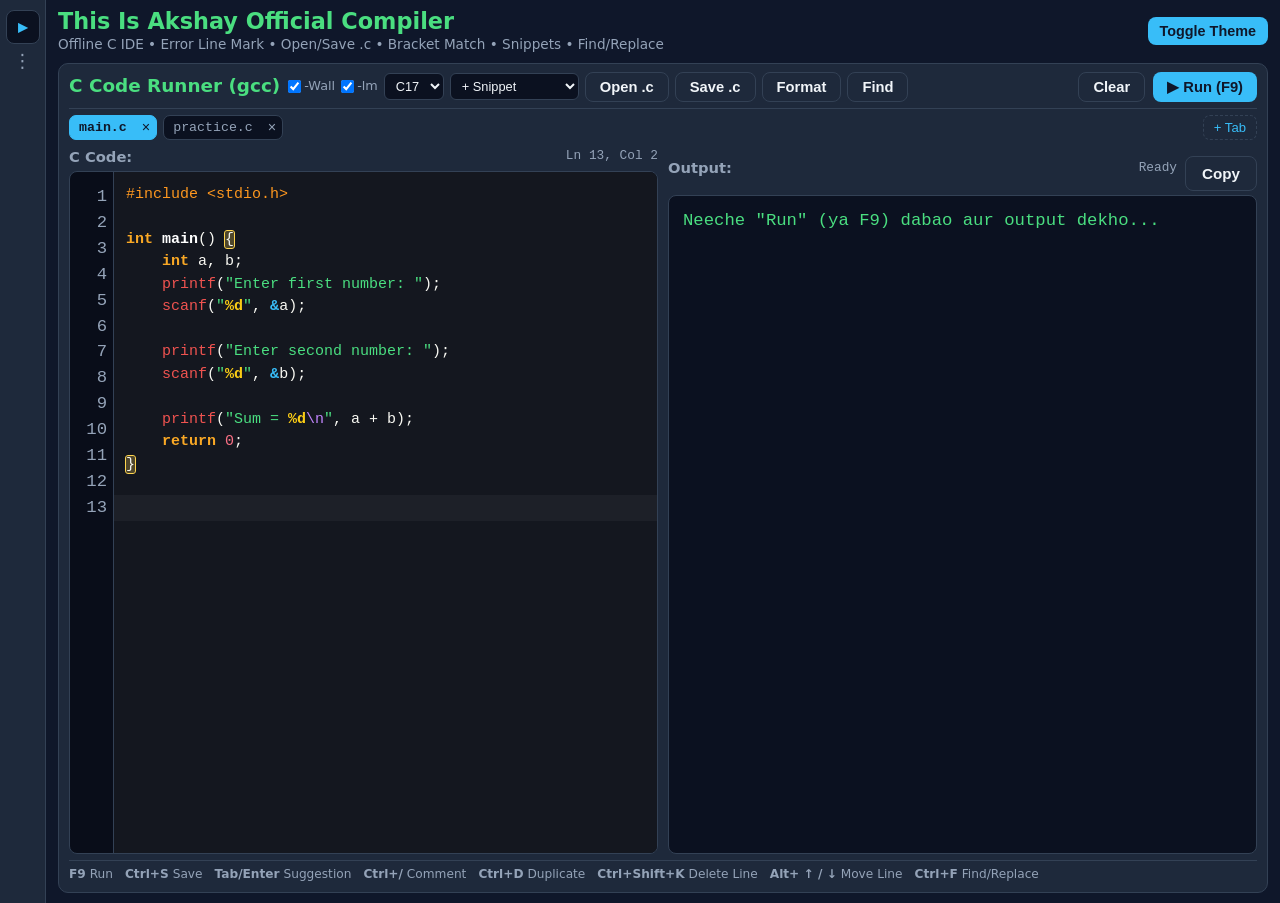
==== commit d1eb7e65: "Add files via upload" ====
--- a/index.html
+++ b/index.html
@@ -89,6 +89,7 @@
       border: none;
       outline: none;
       resize: none;
+      overflow: auto;
     }
 
     /* Distinct syntax token colours */
@@ -170,6 +171,40 @@
     }
     body.light .tok-number {
       color: #be123c;
+    }
+
+    /* Inline input directly inside the output box (no separate input bar) */
+    #inlineInputBar {
+      display: none !important;
+    }
+    .output-text {
+      white-space: pre-wrap;
+      word-break: break-word;
+    }
+    .out-typed-input {
+      color: #4ade80;
+      font-weight: 600;
+    }
+    .inline-box-input {
+      display: inline-block;
+      background: transparent;
+      border: none;
+      border-bottom: 1px solid rgba(74, 222, 128, 0.55);
+      outline: none;
+      color: #4ade80;
+      font-family: Consolas, "Courier New", monospace;
+      font-size: inherit;
+      font-weight: 600;
+      caret-color: #4ade80;
+      min-width: 110px;
+      width: 55%;
+      padding: 0 2px;
+    }
+    body.light .out-typed-input,
+    body.light .inline-box-input {
+      color: #15803d;
+      border-bottom-color: rgba(21, 128, 61, 0.55);
+      caret-color: #15803d;
     }
   </style>
 </head>
@@ -189,7 +224,7 @@
         <!-- Quick Notes / Scratchpad (Browser mein auto-save hota hai) -->
         <section id="notesSection" class="drawer-card">
           <h2>Quick Notes (Auto-Saved)</h2>
-          <p class="hint">Yahan jo bhi likhoge, wo tumhare is browser mein apne aap save ho jayega.</p>
+          <p class="hint">Yahan jo bhi likhoge, wo tumhare browser mein apne aap save ho jayega.</p>
           <textarea id="quickNotes" placeholder="Aaj ke tasks, yaad rakhne wali baatein, ya notes likho..."></textarea>
           <button id="clearNotes" class="btn secondary">Clear Notes</button>
         </section>
@@ -211,7 +246,7 @@
       <header class="header">
         <div>
           <h1>This Is Akshay Official Compiler</h1>
-          <p class="subtitle">Offline C IDE • Error Line Mark • Open/Save .c • Bracket Match • Snippets • Find/Replace</p>
+          <p class="subtitle">Offline C IDE &#8226; Error Line Mark &#8226; Open/Save .c &#8226; Bracket Match &#8226; Snippets &#8226; Find/Replace</p>
         </div>
 
         <div class="header-actions">
@@ -313,17 +348,17 @@
 
               <div id="outputSurface" class="output-box">
                 <pre id="cOutputText" class="output-text">Neeche "Run" (ya F9) dabao aur output dekho...</pre>
-
-                <div id="inlineInputBar" class="inline-input-bar hidden-bar">
-                  <span class="inline-prompt-label">Input &gt;</span>
-                  <input
-                    id="inlineStdinInput"
-                    type="text"
-                    class="inline-stdin-input"
-                    placeholder="scanf input likho (jaise 6 3) aur Enter dabao..."
-                    autocomplete="off"
-                  />
-                </div>
+              </div>
+
+              <div id="inlineInputBar" class="inline-input-bar hidden-bar">
+                <span class="inline-prompt-label">Input &gt;</span>
+                <input
+                  id="inlineStdinInput"
+                  type="text"
+                  class="inline-stdin-input"
+                  placeholder="scanf input likho (jaise 6 3) aur Enter dabao..."
+                  autocomplete="off"
+                />
               </div>
             </div>
           </div>
@@ -336,7 +371,7 @@
             <span><b>Ctrl+/</b> Comment</span>
             <span><b>Ctrl+D</b> Duplicate</span>
             <span><b>Ctrl+Shift+K</b> Delete Line</span>
-            <span><b>Alt+↑/↓</b> Move Line</span>
+            <span><b>Alt+ &#8593; / &#8595;</b> Move Line</span>
             <span><b>Ctrl+F</b> Find/Replace</span>
           </div>
         </section>
@@ -388,9 +423,11 @@
 
     const runCBtn = document.getElementById("runCBtn");
     const clearRunnerBtn = document.getElementById("clearRunnerBtn");
+    const outputSurface = document.getElementById("outputSurface");
     const cOutputText = document.getElementById("cOutputText");
     const inlineInputBar = document.getElementById("inlineInputBar");
     const inlineStdinInput = document.getElementById("inlineStdinInput");
+
     const autocompletePopup = document.getElementById("autocompletePopup");
 
     const flagWall = document.getElementById("flagWall");
@@ -416,12 +453,13 @@
 
 int main() {
     int a, b;
-    printf("Enter two numbers: ");
-    if (scanf("%d %d", &a, &b) == 2) {
-        printf("Sum = %d\\n", a + b);
-    } else {
-        printf("Hello from real gcc!\\n");
-    }
+    printf("Enter first number: ");
+    scanf("%d", &a);
+
+    printf("Enter second number: ");
+    scanf("%d", &b);
+
+    printf("Sum = %d\\n", a + b);
     return 0;
 }`;
 
@@ -603,6 +641,7 @@
       "switch","typedef","union","unsigned","void","volatile","while","_Bool",
       "_Complex","_Imaginary"
     ]);
+
     const C_STD_SET = new Set([
       "printf","scanf","fgets","puts","getchar","putchar","malloc",
       "calloc","realloc","free","strlen","strcpy","strncpy","strcat","strcmp",
@@ -618,7 +657,8 @@
 
     function highlightStringLiteral(strToken) {
       const innerRegex =
-        /(%[+\-#0 ]*\d*(?:\.\d+)?(?:hh|h|ll|l|j|z|t|L)?[diuoxXfFeEgGaAcsSpn%]|\\(?:[abefnrtv\\'"?]|x[0-9a-fA-F]+|[0-7]{1,3}))/g;
+        /(%[\+\-#0 ]*\d*(?:\.\d+)?(?:hh|h|ll|l|j|z|t|L)?[diuoxXfFeEgGaAcsSpn%])|\\(?:[abefnrtv\\'"?]|x[0-9a-fA-F]+|[0-7]{1,3})/g;
+
       let result = "";
       let last = 0;
       let m;
@@ -675,8 +715,9 @@
 
     function highlightCCode(code, bracketPair) {
       const matchedSet = new Set(bracketPair || []);
+
       const tokenRegex =
-        /(\/\/[^\n]*|\/\*[\s\S]*?\*\/|#\s*[a-zA-Z_][a-zA-Z0-9_]*\s*(?:<[^>]*>|"[^"]*")?|"(?:\\.|[^"\\])*"|'(?:\\.|[^'\\])*'|\b(?:0[xX][0-9a-fA-F]+|\d+(?:\.\d+)?[fFlLuU]*)\b|\b[a-zA-Z_][a-zA-Z0-9_]*\b|&(?!&)|[\{\}\(\)\[\]])/g;
+        /(\/\/[^\n]*|\/\*[\s\S]*?\*\/|^\s*#\s*[a-zA-Z_][a-zA-Z0-9_]*\s*(?:<[^>]*>|"(?:[^"\\]|\\.)*")?|"(?:\\.|[^"\\])*"|'(?:\\.|[^'\\])*'|\b(?:0[xX][0-9a-fA-F]+|\d+(?:\.\d+)?)(?:[fFlLuU]*)\b|\b[a-zA-Z_][a-zA-Z0-9_]*\b|&(?!&)|[\{\}\(\)\[\]])/gm;
 
       let out = "";
       let lastIndex = 0;
@@ -774,7 +815,7 @@
         clearErrorMarker();
         return;
       }
-      const errMatch = outputText.match(/\.(?:c|h):(\d+):\d+:\s*(fatal error|error):/i);
+      const errMatch = outputText.match(/^(?:.*?:)?program\.c:(\d+):\d+:\s*(?:fatal error|error):/im);
       if (errMatch) {
         errorLineNumber = parseInt(errMatch[1], 10);
         errorLineKind = "error";
@@ -783,7 +824,7 @@
         return;
       }
 
-      const warnMatch = outputText.match(/\.(?:c|h):(\d+):\d+:\s*warning:/i);
+      const warnMatch = outputText.match(/^(?:.*?:)?program\.c:(\d+):\d+:\s*warning:/im);
       if (warnMatch) {
         errorLineNumber = parseInt(warnMatch[1], 10);
         errorLineKind = "warning";
@@ -915,6 +956,7 @@
       if (findReplaceBar.classList.contains("hidden-bar")) openFindBar(false);
       else closeFindBar();
     });
+
     closeFindBtn.addEventListener("click", closeFindBar);
     findInput.addEventListener("input", updateFindMatchCount);
     findInput.addEventListener("keydown", (e) => {
@@ -973,7 +1015,7 @@
       { label: "else if", insertText: "else if ()", kind: "keyword", cursorOffset: -1 },
       { label: "for", insertText: "for ()", kind: "keyword", cursorOffset: -1 },
       { label: "while", insertText: "while ()", kind: "keyword", cursorOffset: -1 },
-      { label: "do", insertText: "do {\n    \n} while ();", kind: "keyword" },
+      { label: "do", insertText: "do {\n    \n} while ();", kind: "keyword", cursorOffset: -1 },
       { label: "switch", insertText: "switch ()", kind: "keyword", cursorOffset: -1 },
       { label: "case", insertText: "case :", kind: "keyword", cursorOffset: -1 },
       { label: "default", insertText: "default:", kind: "keyword" },
@@ -986,6 +1028,8 @@
       { label: "fgets", insertText: "fgets(, , stdin);", kind: "func" },
       { label: "strlen", insertText: "strlen()", kind: "func", cursorOffset: -1 },
       { label: "strcpy", insertText: "strcpy(, );", kind: "func" },
+      { label: "strncpy", insertText: "strncpy(, , );", kind: "func" },
+      { label: "strcat", insertText: "strcat(, );", kind: "func" },
       { label: "strcmp", insertText: "strcmp(, );", kind: "func" },
       { label: "malloc", insertText: "malloc(sizeof())", kind: "func", cursorOffset: -2 },
       { label: "free", insertText: "free();", kind: "func", cursorOffset: -2 },
@@ -1151,7 +1195,7 @@
     }
 
     // Editor Shortcuts
-    const PAIRS = { "{": "}", "(": ")", "[": "]", '"': '"', "'": "'" };
+    const PAIRS = { "{": "}", "(": ")", "[": "]", "'": "'", '"': '"' };
 
     cCodeInput.addEventListener("input", () => {
       syncEditorVisuals();
@@ -1302,7 +1346,7 @@
       if (PAIRS[e.key] && start === end) {
         const closeChar = PAIRS[e.key];
         const nextChar = val[start];
-        if ((e.key === '"' || e.key === "'") && nextChar === e.key) {
+        if ((e.key === "'" || e.key === '"') && nextChar === e.key) {
           e.preventDefault();
           cCodeInput.setSelectionRange(start + 1, start + 1);
           updateLineNumbersAndCursor();
@@ -1333,7 +1377,20 @@
       }
     });
 
-    // Runner & Inline scanf Flow
+    // Runner & Inline scanf Flow (inside output box, one scanf -> Enter -> next printf/scanf)
+    let activeSessionId = null;
+    let pollTimer = null;
+    let activeInlineInput = null;
+    let runStartTime = 0;
+
+    async function parseJsonSafe(res) {
+      const txt = await res.text();
+      if (!txt || !txt.trim()) {
+        throw new Error("Server returned empty response (restart start.bat)");
+      }
+      return JSON.parse(txt);
+    }
+
     function focusCodeEditor() {
       requestAnimationFrame(() => {
         cCodeInput.focus();
@@ -1343,26 +1400,70 @@
 
     function focusStdinInput() {
       requestAnimationFrame(() => {
-        inlineStdinInput.focus();
+        if (activeInlineInput) {
+          activeInlineInput.focus();
+        }
       });
     }
 
-    function needsScanf(code) {
-      const withoutLineComments = code.replace(/\/\/.*$/gm, "");
-      const withoutBlockComments = withoutLineComments.replace(/\/\*[\s\S]*?\*\//g, "");
-      return /\b(scanf|fscanf|scanf_s)\s*\(/.test(withoutBlockComments);
-    }
-
     function hideInputBar() {
+      if (activeInlineInput) {
+        activeInlineInput.remove();
+        activeInlineInput = null;
+      }
       inlineInputBar.classList.add("hidden-bar");
       inlineStdinInput.value = "";
     }
 
+    function appendToOutputBox(text, cls = "") {
+      if (!text) return;
+      const span = document.createElement("span");
+      if (cls) span.className = cls;
+      span.textContent = text;
+      cOutputText.appendChild(span);
+      outputSurface.scrollTop = outputSurface.scrollHeight;
+    }
+
+    function ensureInlineInputInOutputBox() {
+      if (!activeSessionId) return;
+      if (activeInlineInput && cOutputText.contains(activeInlineInput)) {
+        focusStdinInput();
+        return;
+      }
+
+      const inp = document.createElement("input");
+      inp.type = "text";
+      inp.className = "inline-box-input";
+      inp.autocomplete = "off";
+      inp.spellcheck = false;
+
+      inp.addEventListener("keydown", async (e) => {
+        if (e.key === "Enter") {
+          e.preventDefault();
+          const line = inp.value;
+          inp.remove();
+          activeInlineInput = null;
+          appendToOutputBox(line + "\n", "out-typed-input");
+          await sendInlineInputLine(line);
+        }
+      });
+
+      cOutputText.appendChild(inp);
+      activeInlineInput = inp;
+      focusStdinInput();
+      outputSurface.scrollTop = outputSurface.scrollHeight;
+    }
+
     function showInputBar() {
-      inlineInputBar.classList.remove("hidden-bar");
-      inlineStdinInput.value = "";
-      focusStdinInput();
-    }
+      if (!activeSessionId) return;
+      ensureInlineInputInOutputBox();
+    }
+
+    outputSurface.addEventListener("click", () => {
+      if (activeInlineInput) {
+        focusStdinInput();
+      }
+    });
 
     function getSelectedFlags() {
       const flags = [stdSelect.value];
@@ -1371,96 +1472,170 @@
       return flags;
     }
 
-    async function executeCCode(stdinValue) {
+    function stopSessionPolling() {
+      if (pollTimer) {
+        clearInterval(pollTimer);
+        pollTimer = null;
+      }
+    }
+
+    async function closeActiveSessionOnServer(silent = true) {
+      stopSessionPolling();
+      hideInputBar();
+      if (activeSessionId) {
+        const sid = activeSessionId;
+        activeSessionId = null;
+        try {
+          await fetch("/stop", {
+            method: "POST",
+            headers: { "Content-Type": "application/json" },
+            body: JSON.stringify({ session_id: sid })
+          });
+        } catch (_) {}
+        if (!silent) {
+          appendToOutputBox("\n[Stopped]\n");
+        }
+      }
+    }
+
+    function completeSession(exitCode) {
+      stopSessionPolling();
+      hideInputBar();
+      activeSessionId = null;
+      runCBtn.disabled = false;
+      runCBtn.textContent = "\u25B6 Run (F9)";
+      const elapsed = Math.round(performance.now() - runStartTime);
+      execMetaLabel.textContent = `Done \u2022 ${elapsed} ms`;
+      if (exitCode !== null && exitCode !== undefined && exitCode !== 0) {
+        appendToOutputBox(`\n[Process exited with code ${exitCode}]`);
+      }
+      outputSurface.scrollTop = outputSurface.scrollHeight;
+      focusCodeEditor();
+    }
+
+    async function sendInlineInputLine(line) {
+      if (!activeSessionId) return;
+      execMetaLabel.textContent = "Running...";
+      try {
+        const res = await fetch("/input", {
+          method: "POST",
+          headers: { "Content-Type": "application/json" },
+          body: JSON.stringify({
+            session_id: activeSessionId,
+            input: line
+          })
+        });
+        const data = await parseJsonSafe(res);
+        if (data.output) {
+          if (activeInlineInput) {
+            const draft = activeInlineInput.value;
+            activeInlineInput.remove();
+            activeInlineInput = null;
+            appendToOutputBox(data.output);
+            if (!data.done) {
+              ensureInlineInputInOutputBox();
+              if (activeInlineInput) activeInlineInput.value = draft;
+            }
+          } else {
+            appendToOutputBox(data.output);
+          }
+        }
+        if (data.done) {
+          completeSession(data.exit_code);
+        } else {
+          execMetaLabel.textContent = "Waiting for input";
+          showInputBar();
+        }
+      } catch (err) {
+        appendToOutputBox("\nConnection Error: Kya server chal raha hai? (" + err.message + ")");
+        completeSession(-1);
+      }
+    }
+
+    function startSessionPolling() {
+      stopSessionPolling();
+      pollTimer = setInterval(async () => {
+        if (!activeSessionId) {
+          stopSessionPolling();
+          return;
+        }
+        try {
+          const res = await fetch("/poll", {
+            method: "POST",
+            headers: { "Content-Type": "application/json" },
+            body: JSON.stringify({ session_id: activeSessionId })
+          });
+          const data = await parseJsonSafe(res);
+          if (data.output) {
+            const draft = activeInlineInput ? activeInlineInput.value : "";
+            if (activeInlineInput) {
+              activeInlineInput.remove();
+              activeInlineInput = null;
+            }
+            appendToOutputBox(data.output);
+            if (!data.done) {
+              ensureInlineInputInOutputBox();
+              if (activeInlineInput && draft) activeInlineInput.value = draft;
+            }
+          }
+          if (data.done) {
+            completeSession(data.exit_code);
+          }
+        } catch (_) {
+          stopSessionPolling();
+        }
+      }, 150);
+    }
+
+    async function triggerRunFlow() {
       if (runCBtn.disabled) return;
+      await closeActiveSessionOnServer(true);
       saveTabs();
       clearErrorMarker();
       hideAutocomplete();
-      hideInputBar();
+      cOutputText.innerHTML = "";
       runCBtn.disabled = true;
       runCBtn.textContent = "Compiling...";
-      execMetaLabel.textContent = "Running...";
-      cOutputText.textContent = "gcc se compile aur run ho raha hai...";
-
-      const t0 = performance.now();
+      execMetaLabel.textContent = "Compiling...";
+      runStartTime = performance.now();
+
       try {
-        const res = await fetch("/run", {
+        const res = await fetch("/start", {
           method: "POST",
           headers: { "Content-Type": "application/json" },
           body: JSON.stringify({
             code: cCodeInput.value,
-            input: stdinValue,
-            flags: getSelectedFlags(),
-            check_only: false
+            flags: getSelectedFlags()
           })
         });
-
-        const data = await res.json();
-        const elapsed = Math.round(performance.now() - t0);
-        cOutputText.textContent = data.output;
-        detectCompilerLineFromOutput(data.output);
-        execMetaLabel.textContent = `Done • ${elapsed} ms`;
-      } catch (err) {
-        cOutputText.textContent =
-          "Connection Error: Kya server chal raha hai? (" + err.message + ")";
-        execMetaLabel.textContent = "Error";
-      } finally {
-        runCBtn.disabled = false;
-        runCBtn.textContent = "\u25B6 Run (F9)";
-        focusCodeEditor();
-      }
-    }
-
-    async function triggerRunFlow() {
-      if (runCBtn.disabled) return;
-      saveTabs();
-      clearErrorMarker();
-      hideAutocomplete();
-      hideInputBar();
-
-      const code = cCodeInput.value;
-      if (!needsScanf(code)) {
-        executeCCode("");
-        return;
-      }
-
-      runCBtn.disabled = true;
-      runCBtn.textContent = "Checking...";
-      execMetaLabel.textContent = "Checking syntax...";
-      cOutputText.textContent = "Compile check ho raha hai...";
-
-      const t0 = performance.now();
-      try {
-        const res = await fetch("/run", {
-          method: "POST",
-          headers: { "Content-Type": "application/json" },
-          body: JSON.stringify({
-            code,
-            input: "",
-            flags: getSelectedFlags(),
-            check_only: true
-          })
-        });
-
-        const data = await res.json();
-        const elapsed = Math.round(performance.now() - t0);
-
-        if (data.compile_ok === false) {
-          cOutputText.textContent = data.output;
-          detectCompilerLineFromOutput(data.output);
-          execMetaLabel.textContent = `Compile Error • ${elapsed} ms`;
+        const data = await parseJsonSafe(res);
+
+        if (!data.compile_ok) {
+          const elapsed = Math.round(performance.now() - runStartTime);
+          cOutputText.textContent = data.output || "Compilation failed.";
+          detectCompilerLineFromOutput(data.output || "");
+          execMetaLabel.textContent = `Compile Error \u2022 ${elapsed} ms`;
           runCBtn.disabled = false;
           runCBtn.textContent = "\u25B6 Run (F9)";
           focusCodeEditor();
           return;
         }
 
+        activeSessionId = data.session_id;
         runCBtn.disabled = false;
         runCBtn.textContent = "\u25B6 Run (F9)";
-        execMetaLabel.textContent = "Waiting for input";
-        cOutputText.textContent =
-          "Compile OK — scanf input likho aur Enter dabao:";
-        showInputBar();
+
+        if (data.output) {
+          appendToOutputBox(data.output);
+        }
+
+        if (data.done) {
+          completeSession(data.exit_code);
+        } else {
+          execMetaLabel.textContent = "Waiting for input";
+          showInputBar();
+          startSessionPolling();
+        }
       } catch (err) {
         cOutputText.textContent =
           "Connection Error: Kya server chal raha hai? (" + err.message + ")";
@@ -1473,26 +1648,21 @@
 
     runCBtn.addEventListener("click", triggerRunFlow);
 
-    inlineStdinInput.addEventListener("keydown", (e) => {
-      if (e.key === "Enter") {
-        e.preventDefault();
-        executeCCode(inlineStdinInput.value);
-      }
-    });
-
-    clearRunnerBtn.addEventListener("click", () => {
+    clearRunnerBtn.addEventListener("click", async () => {
+      await closeActiveSessionOnServer(true);
       cCodeInput.value = "";
-      cOutputText.textContent = "";
+      cOutputText.innerHTML = "";
       clearErrorMarker();
       execMetaLabel.textContent = "Cleared";
+      runCBtn.disabled = false;
+      runCBtn.textContent = "\u25B6 Run (F9)";
       hideAutocomplete();
-      hideInputBar();
       syncEditorVisuals();
       focusCodeEditor();
     });
 
     copyOutputBtn.addEventListener("click", () => {
-      const txt = cOutputText.textContent || "";
+      const txt = cOutputText.innerText || cOutputText.textContent || "";
       if (!txt) return;
       navigator.clipboard?.writeText(txt).catch(() => {});
       const prev = copyOutputBtn.textContent;
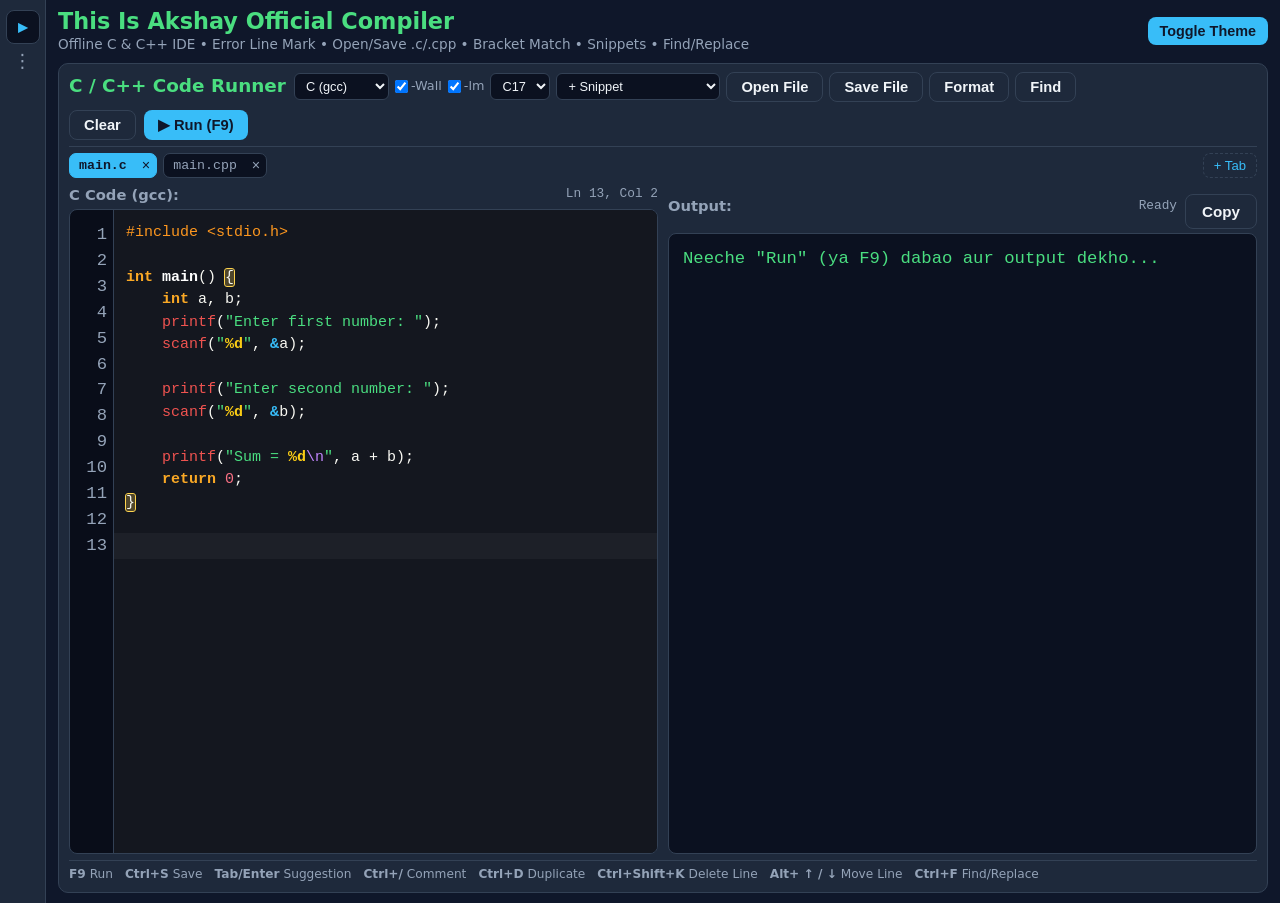
==== commit ff1b6249: "Add files via upload" ====
--- a/index.html
+++ b/index.html
@@ -3,23 +3,23 @@
 <head>
   <meta charset="UTF-8" />
   <meta name="viewport" content="width=device-width, initial-scale=1.0" />
-  <title>This Is Akshay Official Compiler — Online C Code Runner</title>
+  <title>This Is Akshay Official Compiler — Online C &amp; C++ Code Runner</title>
   <meta
     name="description"
-    content="This Is Akshay Official Compiler is a browser-based C code editor and gcc compiler with syntax highlighting, bracket matching, line error markers, scanf input support, and multi-tab editing."
+    content="This Is Akshay Official Compiler is a browser-based C and C++ code editor and gcc/g++ compiler with syntax highlighting, bracket matching, line error markers, interactive input support, and multi-tab editing."
   />
   <meta
     name="keywords"
-    content="This Is Akshay Official Compiler, Akshay Official Compiler, online C compiler, run C code online, gcc online compiler, C IDE"
+    content="This Is Akshay Official Compiler, Akshay Official Compiler, online C compiler, online C++ compiler, run C++ code online, gcc g++ online compiler, C++ IDE"
   />
   <meta name="robots" content="index, follow" />
   <link rel="canonical" href="https://akshay-official-compiler.onrender.com/" />
 
   <meta property="og:type" content="website" />
-  <meta property="og:title" content="This Is Akshay Official Compiler — Online C Code Runner" />
+  <meta property="og:title" content="This Is Akshay Official Compiler — Online C &amp; C++ Code Runner" />
   <meta
     property="og:description"
-    content="Compile and run C programs online with real gcc, scanf support, syntax highlighting, and keyboard shortcuts."
+    content="Compile and run C and C++ programs online with real gcc and g++, interactive input, syntax highlighting, and keyboard shortcuts."
   />
   <meta property="og:url" content="https://akshay-official-compiler.onrender.com/" />
 
@@ -31,7 +31,7 @@
     "applicationCategory": "DeveloperApplication",
     "operatingSystem": "Any (Web Browser)",
     "url": "https://akshay-official-compiler.onrender.com/",
-    "description": "Online C code editor and gcc runner with multi-tab support, scanf input handling, and error line highlighting."
+    "description": "Online C and C++ code editor and gcc/g++ runner with multi-tab support, interactive input handling, and error line highlighting."
   }
   </script>
   <link rel="stylesheet" href="style.css" />
@@ -210,7 +210,7 @@
 </head>
 <body>
   <div class="workspace-shell">
-    <!-- Left Vertical Expandable Strip (Starts collapsed; expands only when arrow is clicked) -->
+    <!-- Left Vertical Expandable Strip -->
     <aside id="leftSidebar" class="left-sidebar" aria-label="Workspace Drawer">
       <div class="sidebar-top">
         <button id="sidebarArrowBtn" class="arrow-toggle-btn" type="button" aria-label="Expand or collapse panel" aria-expanded="false" title="Expand / Collapse">
@@ -221,7 +221,6 @@
       </div>
 
       <div id="sidebarContent" class="sidebar-content">
-        <!-- Quick Notes / Scratchpad (Browser mein auto-save hota hai) -->
         <section id="notesSection" class="drawer-card">
           <h2>Quick Notes (Auto-Saved)</h2>
           <p class="hint">Yahan jo bhi likhoge, wo tumhare browser mein apne aap save ho jayega.</p>
@@ -229,7 +228,6 @@
           <button id="clearNotes" class="btn secondary">Clear Notes</button>
         </section>
 
-        <!-- Quick Links -->
         <section id="linksSection" class="drawer-card">
           <h2>Quick Links</h2>
           <ul class="links">
@@ -246,7 +244,7 @@
       <header class="header">
         <div>
           <h1>This Is Akshay Official Compiler</h1>
-          <p class="subtitle">Offline C IDE &#8226; Error Line Mark &#8226; Open/Save .c &#8226; Bracket Match &#8226; Snippets &#8226; Find/Replace</p>
+          <p class="subtitle">Offline C &amp; C++ IDE &#8226; Error Line Mark &#8226; Open/Save .c/.cpp &#8226; Bracket Match &#8226; Snippets &#8226; Find/Replace</p>
         </div>
 
         <div class="header-actions">
@@ -259,30 +257,37 @@
           <!-- Compact Top Strip -->
           <div class="card-top">
             <div class="title-and-flags">
-              <h2>C Code Runner (gcc)</h2>
+              <h2 id="runnerTitle">C / C++ Code Runner</h2>
               <div class="flags-group">
+                <select id="langSelect" class="mini-select" title="Select Language (C / C++)">
+                  <option value="c" selected>C (gcc)</option>
+                  <option value="cpp">C++ (g++)</option>
+                </select>
                 <label class="flag-check" title="Show compiler warnings (-Wall)">
                   <input type="checkbox" id="flagWall" checked /> -Wall
                 </label>
                 <label class="flag-check" title="Link math library (-lm)">
                   <input type="checkbox" id="flagLm" checked /> -lm
                 </label>
-                <select id="stdSelect" class="mini-select" title="C Standard">
+                <select id="stdSelect" class="mini-select" title="Language Standard">
                   <option value="-std=c17" selected>C17</option>
                   <option value="-std=c11">C11</option>
                   <option value="-std=c99">C99</option>
                 </select>
-                <select id="snippetSelect" class="mini-select" title="Insert C Snippet">
+                <select id="snippetSelect" class="mini-select" title="Insert C / C++ Snippet">
                   <option value="">+ Snippet</option>
                   <option value="forloop">for Loop</option>
                   <option value="whileloop">while Loop</option>
                   <option value="switchcase">switch-case</option>
-                  <option value="arrayinput">Array Input/Print</option>
+                  <option value="arrayinput">C Array Input/Print</option>
                   <option value="structdef">struct Template</option>
+                  <option value="cppmain">C++ Starter (iostream)</option>
+                  <option value="cppvector">C++ Vector Input/Print</option>
+                  <option value="cppclass">C++ Class Template</option>
                 </select>
-                <button id="openFileBtn" class="btn secondary mini-btn" type="button" title="Open .c / .h file">Open .c</button>
-                <button id="saveFileBtn" class="btn secondary mini-btn" type="button" title="Save current tab as .c file">Save .c</button>
-                <input id="filePickerInput" type="file" accept=".c,.h,.txt" style="display:none" />
+                <button id="openFileBtn" class="btn secondary mini-btn" type="button" title="Open .c / .cpp / .h file">Open File</button>
+                <button id="saveFileBtn" class="btn secondary mini-btn" type="button" title="Save current tab">Save File</button>
+                <input id="filePickerInput" type="file" accept=".c,.cpp,.cc,.cxx,.h,.hpp,.txt" style="display:none" />
                 <button id="formatCodeBtn" class="btn secondary mini-btn" type="button" title="Auto Format / Indent">Format</button>
                 <button id="findToggleBtn" class="btn secondary mini-btn" type="button" title="Find & Replace (Ctrl+F)">Find</button>
               </div>
@@ -300,7 +305,7 @@
             <button id="addTabBtn" class="tab-add-btn" type="button" title="New Tab">+ Tab</button>
           </div>
 
-          <!-- Find & Replace Bar (Hidden by default; Ctrl+F / Ctrl+H) -->
+          <!-- Find & Replace Bar -->
           <div id="findReplaceBar" class="find-replace-bar hidden-bar">
             <input id="findInput" type="text" class="find-input" placeholder="Find..." />
             <input id="replaceInput" type="text" class="find-input" placeholder="Replace with..." />
@@ -313,10 +318,10 @@
 
           <!-- Half-Half Split Workspace -->
           <div class="split-grid">
-            <!-- Left Half: Line Numbers + Syntax Highlight + Error/Bracket Marks + Editor + Autocomplete -->
+            <!-- Left Half: Editor -->
             <div class="pane-left">
               <div class="pane-header-row">
-                <span class="output-label">C Code:</span>
+                <span id="editorLangLabel" class="output-label">C / C++ Code:</span>
                 <div class="output-meta-group">
                   <span id="errorLineBadge" class="error-badge hidden-badge"></span>
                   <span id="cursorPosLabel" class="meta-pill">Ln 1, Col 1</span>
@@ -336,7 +341,7 @@
               </div>
             </div>
 
-            <!-- Right Half: Output + Status/Time + Inline scanf Input -->
+            <!-- Right Half: Interactive Output Box -->
             <div class="pane-right">
               <div class="pane-header-row">
                 <span class="output-label">Output:</span>
@@ -356,7 +361,7 @@
                   id="inlineStdinInput"
                   type="text"
                   class="inline-stdin-input"
-                  placeholder="scanf input likho (jaise 6 3) aur Enter dabao..."
+                  placeholder="input likho aur Enter dabao..."
                   autocomplete="off"
                 />
               </div>
@@ -416,6 +421,7 @@
     const errorLineBadge = document.getElementById("errorLineBadge");
     const execMetaLabel = document.getElementById("execMetaLabel");
     const copyOutputBtn = document.getElementById("copyOutputBtn");
+    const editorLangLabel = document.getElementById("editorLangLabel");
 
     const openFileBtn = document.getElementById("openFileBtn");
     const saveFileBtn = document.getElementById("saveFileBtn");
@@ -430,6 +436,7 @@
 
     const autocompletePopup = document.getElementById("autocompletePopup");
 
+    const langSelect = document.getElementById("langSelect");
     const flagWall = document.getElementById("flagWall");
     const flagLm = document.getElementById("flagLm");
     const stdSelect = document.getElementById("stdSelect");
@@ -463,13 +470,87 @@
     return 0;
 }`;
 
+    const DEFAULT_CPP_CODE = `#include <iostream>
+using namespace std;
+
+int main() {
+    int a, b;
+    cout << "Enter first number: ";
+    cin >> a;
+
+    cout << "Enter second number: ";
+    cin >> b;
+
+    cout << "Sum = " << (a + b) << endl;
+    return 0;
+}`;
+
     const SNIPPETS = {
       forloop: `for (int i = 0; i < n; i++) {\n    \n}`,
       whileloop: `while (cond) {\n    \n}`,
       switchcase: `switch (choice) {\n    case 1:\n        break;\n    default:\n        break;\n}`,
       arrayinput: `int n;\nscanf("%d", &n);\nint arr[100];\nfor (int i = 0; i < n; i++) {\n    scanf("%d", &arr[i]);\n}`,
-      structdef: `struct Student {\n    int roll;\n    char name[50];\n};`
+      structdef: `struct Student {\n    int roll;\n    char name[50];\n};`,
+      cppmain: `#include <iostream>\nusing namespace std;\n\nint main() {\n    \n    return 0;\n}`,
+      cppvector: `int n;\ncin >> n;\nvector<int> arr(n);\nfor (int i = 0; i < n; i++) {\n    cin >> arr[i];\n}`,
+      cppclass: `class Solution {\npublic:\n    void solve() {\n        \n    }\n};`
     };
+
+    const C_STANDARDS = [
+      { value: "-std=c17", label: "C17" },
+      { value: "-std=c11", label: "C11" },
+      { value: "-std=c99", label: "C99" }
+    ];
+
+    const CPP_STANDARDS = [
+      { value: "-std=c++17", label: "C++17" },
+      { value: "-std=c++20", label: "C++20" },
+      { value: "-std=c++14", label: "C++14" },
+      { value: "-std=c++11", label: "C++11" }
+    ];
+
+    function detectLangFromFilename(name) {
+      const lower = (name || "").toLowerCase();
+      if (lower.endsWith(".cpp") || lower.endsWith(".cc") || lower.endsWith(".cxx") || lower.endsWith(".hpp")) {
+        return "cpp";
+      }
+      return "c";
+    }
+
+    function applyLanguageUI(lang, preferredStd = null) {
+      const isCpp = lang === "cpp";
+      langSelect.value = isCpp ? "cpp" : "c";
+      editorLangLabel.textContent = isCpp ? "C++ Code (g++):" : "C Code (gcc):";
+
+      const list = isCpp ? CPP_STANDARDS : C_STANDARDS;
+      stdSelect.innerHTML = "";
+      list.forEach((item, idx) => {
+        const opt = document.createElement("option");
+        opt.value = item.value;
+        opt.textContent = item.label;
+        if (preferredStd ? item.value === preferredStd : idx === 0) {
+          opt.selected = true;
+        }
+        stdSelect.appendChild(opt);
+      });
+    }
+
+    langSelect.addEventListener("change", () => {
+      const lang = langSelect.value;
+      applyLanguageUI(lang);
+      const current = tabs.find((t) => t.id === activeTabId);
+      if (current) {
+        current.lang = lang;
+        if (lang === "cpp" && current.name.endsWith(".c")) {
+          current.name = current.name.slice(0, -2) + ".cpp";
+        } else if (lang === "c" && current.name.endsWith(".cpp")) {
+          current.name = current.name.slice(0, -4) + ".c";
+        }
+        renderTabs();
+        saveTabs();
+      }
+      focusCodeEditor();
+    });
 
     let tabs = [];
     let activeTabId = null;
@@ -480,7 +561,10 @@
       try {
         const saved = JSON.parse(localStorage.getItem("akshay_c_tabs_v1") || "null");
         if (Array.isArray(saved) && saved.length > 0) {
-          tabs = saved;
+          tabs = saved.map((t) => ({
+            ...t,
+            lang: t.lang || detectLangFromFilename(t.name)
+          }));
           activeTabId = localStorage.getItem("akshay_c_active_tab_v1") || tabs[0].id;
           if (!tabs.some((t) => t.id === activeTabId)) activeTabId = tabs[0].id;
           return;
@@ -488,15 +572,18 @@
       } catch (_) {}
 
       tabs = [
-        { id: "tab_1", name: "main.c", code: DEFAULT_CODE },
-        { id: "tab_2", name: "practice.c", code: `#include <stdio.h>\n\nint main() {\n    printf("Practice file\\n");\n    return 0;\n}` }
+        { id: "tab_1", name: "main.c", lang: "c", code: DEFAULT_CODE },
+        { id: "tab_2", name: "main.cpp", lang: "cpp", code: DEFAULT_CPP_CODE }
       ];
       activeTabId = "tab_1";
     }
 
     function saveTabs(showFeedback = false) {
       const current = tabs.find((t) => t.id === activeTabId);
-      if (current) current.code = cCodeInput.value;
+      if (current) {
+        current.code = cCodeInput.value;
+        current.lang = langSelect.value;
+      }
       localStorage.setItem("akshay_c_tabs_v1", JSON.stringify(tabs));
       localStorage.setItem("akshay_c_active_tab_v1", activeTabId);
       if (showFeedback) {
@@ -517,12 +604,14 @@
         btn.type = "button";
         btn.className = "tab-btn";
         btn.textContent = tab.name;
-        btn.title = "Switch tab (Double-click to rename)";
+        btn.title = "Switch tab (Double-click to rename; .cpp uses C++)";
 
         btn.addEventListener("click", () => {
           saveTabs();
           activeTabId = tab.id;
           cCodeInput.value = tab.code;
+          const tabLang = tab.lang || detectLangFromFilename(tab.name);
+          applyLanguageUI(tabLang);
           clearErrorMarker();
           localStorage.setItem("akshay_c_active_tab_v1", activeTabId);
           renderTabs();
@@ -533,11 +622,17 @@
 
         btn.addEventListener("dblclick", (e) => {
           e.stopPropagation();
-          const nextName = prompt("Rename file tab:", tab.name);
+          const nextName = prompt("Rename file tab (.c ya .cpp):", tab.name);
           if (nextName && nextName.trim()) {
             let clean = nextName.trim();
-            if (!clean.endsWith(".c") && !clean.endsWith(".h")) clean += ".c";
+            if (!/\.(c|cpp|cc|cxx|h|hpp)$/i.test(clean)) {
+              clean += langSelect.value === "cpp" ? ".cpp" : ".c";
+            }
             tab.name = clean;
+            tab.lang = detectLangFromFilename(clean);
+            if (tab.id === activeTabId) {
+              applyLanguageUI(tab.lang);
+            }
             saveTabs();
             renderTabs();
           }
@@ -559,6 +654,7 @@
               const next = tabs[Math.max(0, idx - 1)];
               activeTabId = next.id;
               cCodeInput.value = next.code;
+              applyLanguageUI(next.lang || detectLangFromFilename(next.name));
             }
             clearErrorMarker();
             saveTabs();
@@ -576,10 +672,14 @@
     addTabBtn.addEventListener("click", () => {
       saveTabs();
       const num = tabs.length + 1;
+      const isCpp = langSelect.value === "cpp";
       const newTab = {
         id: "tab_" + Date.now(),
-        name: `file${num}.c`,
-        code: `#include <stdio.h>\n\nint main() {\n    \n    return 0;\n}`
+        name: isCpp ? `file${num}.cpp` : `file${num}.c`,
+        lang: isCpp ? "cpp" : "c",
+        code: isCpp
+          ? `#include <iostream>\nusing namespace std;\n\nint main() {\n    \n    return 0;\n}`
+          : `#include <stdio.h>\n\nint main() {\n    \n    return 0;\n}`
       };
       tabs.push(newTab);
       activeTabId = newTab.id;
@@ -591,7 +691,7 @@
       focusCodeEditor();
     });
 
-    // Open & Save .c File on Disk
+    // Open & Save .c / .cpp File on Disk
     openFileBtn.addEventListener("click", () => {
       filePickerInput.value = "";
       filePickerInput.click();
@@ -602,14 +702,17 @@
       if (!file) return;
       const content = await file.text();
       saveTabs();
+      const detectedLang = detectLangFromFilename(file.name);
       const newTab = {
         id: "tab_" + Date.now(),
         name: file.name,
+        lang: detectedLang,
         code: content
       };
       tabs.push(newTab);
       activeTabId = newTab.id;
       cCodeInput.value = content;
+      applyLanguageUI(detectedLang);
       clearErrorMarker();
       saveTabs();
       renderTabs();
@@ -620,7 +723,8 @@
     saveFileBtn.addEventListener("click", () => {
       saveTabs();
       const current = tabs.find((t) => t.id === activeTabId);
-      const filename = current ? current.name : "program.c";
+      const defaultExt = langSelect.value === "cpp" ? "program.cpp" : "program.c";
+      const filename = current ? current.name : defaultExt;
       const blob = new Blob([cCodeInput.value], { type: "text/plain;charset=utf-8" });
       const url = URL.createObjectURL(blob);
       const a = document.createElement("a");
@@ -633,19 +737,29 @@
       execMetaLabel.textContent = `Exported ${filename}`;
     });
 
-    // Syntax Highlighting + Matching Bracket + Error Line Highlighting
-    const C_KW_SET = new Set([
+    // Syntax Highlighting (C + C++) + Matching Bracket + Error Line Highlighting
+    const C_CPP_KW_SET = new Set([
       "auto","break","case","char","const","continue","default","do","double",
       "else","enum","extern","float","for","goto","if","inline","int","long",
       "register","restrict","return","short","signed","sizeof","static","struct",
       "switch","typedef","union","unsigned","void","volatile","while","_Bool",
-      "_Complex","_Imaginary"
+      "_Complex","_Imaginary",
+      // C++ keywords
+      "class","public","private","protected","namespace","using","template","typename",
+      "new","delete","this","virtual","override","final","nullptr","true","false",
+      "bool","try","catch","throw","operator","friend","explicit","constexpr","decltype",
+      "noexcept","static_cast","dynamic_cast","const_cast","reinterpret_cast"
     ]);
 
-    const C_STD_SET = new Set([
+    const C_CPP_STD_SET = new Set([
       "printf","scanf","fgets","puts","getchar","putchar","malloc",
       "calloc","realloc","free","strlen","strcpy","strncpy","strcat","strcmp",
-      "abs","fabs","sqrt","pow","sin","cos","tan","EXIT_SUCCESS","EXIT_FAILURE","NULL"
+      "abs","fabs","sqrt","pow","sin","cos","tan","EXIT_SUCCESS","EXIT_FAILURE","NULL",
+      // C++ STL & I/O
+      "std","cout","cin","cerr","clog","endl","string","vector","pair","map",
+      "unordered_map","set","unordered_set","stack","queue","priority_queue","deque",
+      "list","array","sort","reverse","min","max","swap","push_back","pop_back",
+      "size","empty","begin","end","getline","to_string","stoi","stoll"
     ]);
 
     function escapeHtml(str) {
@@ -743,9 +857,9 @@
           out += `<span class="tok-number">${escaped}</span>`;
         } else if (tok === "main") {
           out += `<span class="tok-main">${escaped}</span>`;
-        } else if (C_KW_SET.has(tok)) {
+        } else if (C_CPP_KW_SET.has(tok)) {
           out += `<span class="tok-keyword">${escaped}</span>`;
-        } else if (C_STD_SET.has(tok)) {
+        } else if (C_CPP_STD_SET.has(tok)) {
           out += `<span class="tok-builtin">${escaped}</span>`;
         } else if (/^[\{\}\(\)\[\]]$/.test(tok) && matchedSet.has(match.index)) {
           out += `<span class="tok-bracket-match">${escaped}</span>`;
@@ -815,7 +929,7 @@
         clearErrorMarker();
         return;
       }
-      const errMatch = outputText.match(/^(?:.*?:)?program\.c:(\d+):\d+:\s*(?:fatal error|error):/im);
+      const errMatch = outputText.match(/^(?:.*?:)?program\.(?:c|cpp):(\d+):\d+:\s*(?:fatal error|error):/im);
       if (errMatch) {
         errorLineNumber = parseInt(errMatch[1], 10);
         errorLineKind = "error";
@@ -824,7 +938,7 @@
         return;
       }
 
-      const warnMatch = outputText.match(/^(?:.*?:)?program\.c:(\d+):\d+:\s*warning:/im);
+      const warnMatch = outputText.match(/^(?:.*?:)?program\.(?:c|cpp):(\d+):\d+:\s*warning:/im);
       if (warnMatch) {
         errorLineNumber = parseInt(warnMatch[1], 10);
         errorLineKind = "warning";
@@ -884,7 +998,9 @@
         if (trimmed.startsWith("}")) {
           indent = Math.max(0, indent - 1);
         }
-        formatted.push("    ".repeat(indent) + trimmed);
+        const isAccessSpec = /^(public|private|protected)\s*:/.test(trimmed);
+        const currentIndent = isAccessSpec ? Math.max(0, indent - 1) : indent;
+        formatted.push("    ".repeat(currentIndent) + trimmed);
 
         const openBraces = (trimmed.match(/\{/g) || []).length;
         const closeBraces = (trimmed.match(/\}/g) || []).length;
@@ -902,6 +1018,9 @@
     snippetSelect.addEventListener("change", () => {
       const key = snippetSelect.value;
       if (!key || !SNIPPETS[key]) return;
+      if (key.startsWith("cpp") && langSelect.value !== "cpp") {
+        applyLanguageUI("cpp");
+      }
       const start = cCodeInput.selectionStart;
       const end = cCodeInput.selectionEnd;
       const val = cCodeInput.value;
@@ -997,18 +1116,27 @@
       focusCodeEditor();
     });
 
-    // Autocomplete Suggestions
-    const C_KEYWORDS = [
+    // Autocomplete Suggestions (C + C++)
+    const C_CPP_KEYWORDS = [
       { label: "int", insertText: "int ", kind: "keyword" },
       { label: "float", insertText: "float ", kind: "keyword" },
       { label: "double", insertText: "double ", kind: "keyword" },
       { label: "char", insertText: "char ", kind: "keyword" },
+      { label: "bool", insertText: "bool ", kind: "keyword" },
       { label: "void", insertText: "void ", kind: "keyword" },
       { label: "long", insertText: "long ", kind: "keyword" },
       { label: "short", insertText: "short ", kind: "keyword" },
       { label: "unsigned", insertText: "unsigned ", kind: "keyword" },
       { label: "const", insertText: "const ", kind: "keyword" },
+      { label: "auto", insertText: "auto ", kind: "keyword" },
       { label: "struct", insertText: "struct ", kind: "keyword" },
+      { label: "class", insertText: "class ", kind: "keyword" },
+      { label: "public", insertText: "public:\n    ", kind: "keyword" },
+      { label: "private", insertText: "private:\n    ", kind: "keyword" },
+      { label: "namespace", insertText: "namespace ", kind: "keyword" },
+      { label: "using namespace std;", insertText: "using namespace std;", kind: "snippet" },
+      { label: "template", insertText: "template <typename T>", kind: "keyword" },
+      { label: "nullptr", insertText: "nullptr", kind: "keyword" },
       { label: "typedef", insertText: "typedef ", kind: "keyword" },
       { label: "if", insertText: "if ()", kind: "keyword", cursorOffset: -1 },
       { label: "else", insertText: "else ", kind: "keyword" },
@@ -1023,6 +1151,17 @@
       { label: "continue", insertText: "continue;", kind: "keyword" },
       { label: "return", insertText: "return 0;", kind: "keyword" },
       { label: "sizeof", insertText: "sizeof()", kind: "keyword", cursorOffset: -1 },
+      { label: "cout", insertText: "cout << \"\" << endl;", kind: "cpp", cursorOffset: -10 },
+      { label: "cin", insertText: "cin >> ;", kind: "cpp", cursorOffset: -1 },
+      { label: "endl", insertText: "endl", kind: "cpp" },
+      { label: "string", insertText: "string ", kind: "stl" },
+      { label: "vector", insertText: "vector<int> ", kind: "stl" },
+      { label: "map", insertText: "map<int, int> ", kind: "stl" },
+      { label: "set", insertText: "set<int> ", kind: "stl" },
+      { label: "pair", insertText: "pair<int, int> ", kind: "stl" },
+      { label: "push_back", insertText: "push_back()", kind: "stl", cursorOffset: -1 },
+      { label: "sort", insertText: "sort(.begin(), .end());", kind: "stl" },
+      { label: "getline", insertText: "getline(cin, );", kind: "cpp", cursorOffset: -2 },
       { label: "printf", insertText: "printf(\"\");", kind: "func", cursorOffset: -3 },
       { label: "scanf", insertText: "scanf(\"\", );", kind: "func", cursorOffset: -4 },
       { label: "fgets", insertText: "fgets(, , stdin);", kind: "func" },
@@ -1034,6 +1173,11 @@
       { label: "malloc", insertText: "malloc(sizeof())", kind: "func", cursorOffset: -2 },
       { label: "free", insertText: "free();", kind: "func", cursorOffset: -2 },
       { label: "main", insertText: "int main() {\n    \n    return 0;\n}", kind: "snippet" },
+      { label: "#include <iostream>", insertText: "#include <iostream>", kind: "snippet" },
+      { label: "#include <bits/stdc++.h>", insertText: "#include <bits/stdc++.h>", kind: "snippet" },
+      { label: "#include <vector>", insertText: "#include <vector>", kind: "snippet" },
+      { label: "#include <string>", insertText: "#include <string>", kind: "snippet" },
+      { label: "#include <algorithm>", insertText: "#include <algorithm>", kind: "snippet" },
       { label: "#include <stdio.h>", insertText: "#include <stdio.h>", kind: "snippet" },
       { label: "#include <stdlib.h>", insertText: "#include <stdlib.h>", kind: "snippet" },
       { label: "#include <string.h>", insertText: "#include <string.h>", kind: "snippet" },
@@ -1084,8 +1228,8 @@
         .replace(/\/\*[\s\S]*?\*\//g, " ");
 
       const keywordNames = new Set(
-        C_KEYWORDS.map((item) => item.label.toLowerCase()).concat([
-          "main", "printf", "scanf", "include", "stdio", "h"
+        C_CPP_KEYWORDS.map((item) => item.label.toLowerCase()).concat([
+          "main", "printf", "scanf", "cout", "cin", "endl", "std", "include", "stdio", "iostream", "h"
         ])
       );
 
@@ -1145,7 +1289,7 @@
 
       const query = token.text.toLowerCase();
       const userVars = extractUserIdentifiers(cCodeInput.value, token.start, token.end);
-      const pool = [...userVars, ...C_KEYWORDS];
+      const pool = [...userVars, ...C_CPP_KEYWORDS];
 
       const startsWithMatches = pool.filter((item) =>
         item.label.toLowerCase().startsWith(query)
@@ -1377,7 +1521,7 @@
       }
     });
 
-    // Runner & Inline scanf Flow (inside output box, one scanf -> Enter -> next printf/scanf)
+    // Runner & Inline scanf/cin Flow (inside output box)
     let activeSessionId = null;
     let pollTimer = null;
     let activeInlineInput = null;
@@ -1605,6 +1749,7 @@
           headers: { "Content-Type": "application/json" },
           body: JSON.stringify({
             code: cCodeInput.value,
+            lang: langSelect.value,
             flags: getSelectedFlags()
           })
         });
@@ -1677,6 +1822,7 @@
     renderTabs();
     const initialTab = tabs.find((t) => t.id === activeTabId) || tabs[0];
     cCodeInput.value = initialTab ? initialTab.code : DEFAULT_CODE;
+    applyLanguageUI(initialTab ? initialTab.lang || detectLangFromFilename(initialTab.name) : "c");
     syncEditorVisuals();
   </script>
 </body>
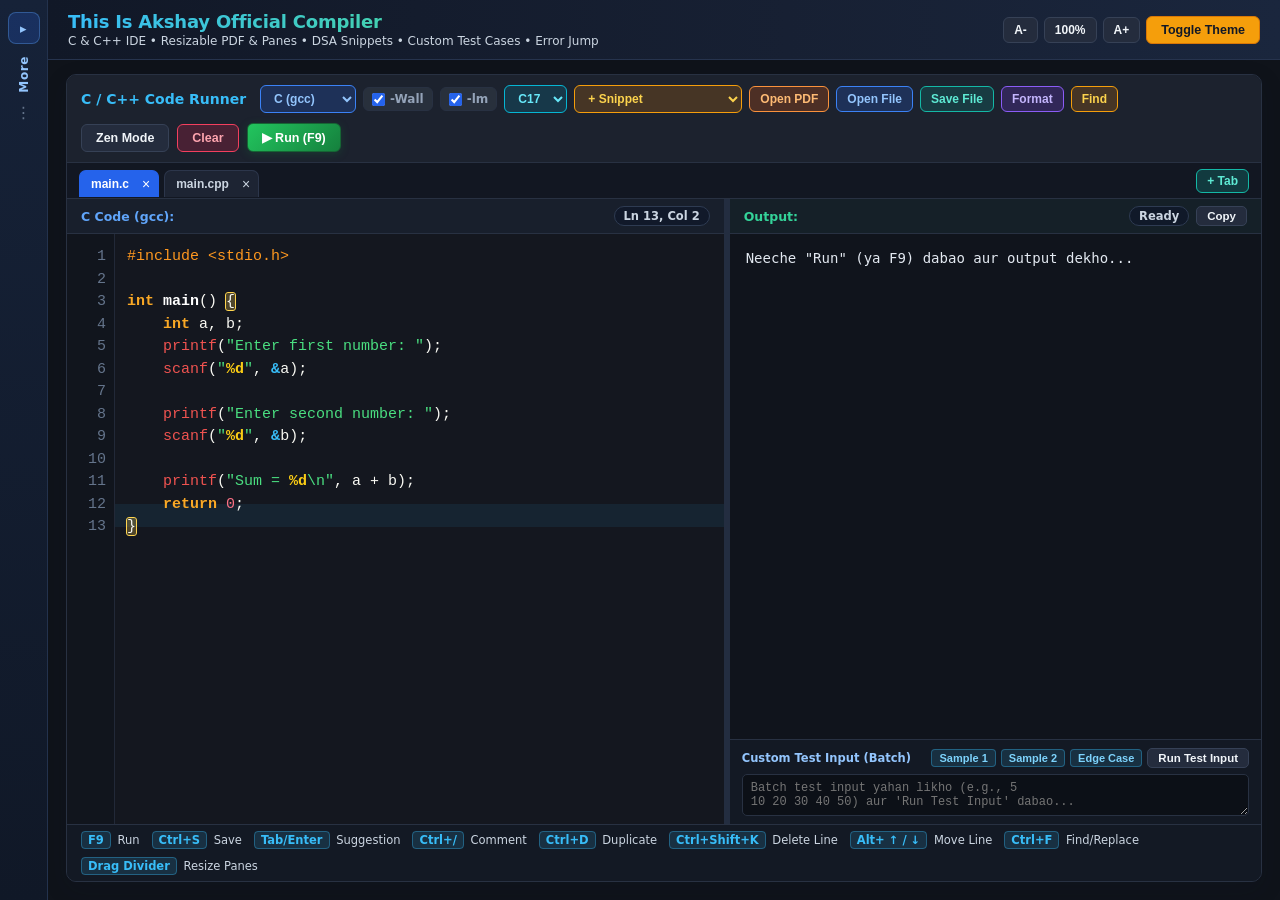
==== commit b07ce20c: "Add files via upload" ====
--- a/index.html
+++ b/index.html
@@ -6,7 +6,7 @@
   <title>This Is Akshay Official Compiler — Online C &amp; C++ Code Runner</title>
   <meta
     name="description"
-    content="This Is Akshay Official Compiler is a browser-based C and C++ code editor and gcc/g++ compiler with syntax highlighting, bracket matching, line error markers, interactive input support, and multi-tab editing."
+    content="This Is Akshay Official Compiler is a browser-based C and C++ code editor and gcc/g++ compiler with syntax highlighting, bracket matching, line error markers, DSA snippets, custom test cases, side PDF viewer, resizable panes, and multi-tab editing."
   />
   <meta
     name="keywords"
@@ -19,7 +19,7 @@
   <meta property="og:title" content="This Is Akshay Official Compiler — Online C &amp; C++ Code Runner" />
   <meta
     property="og:description"
-    content="Compile and run C and C++ programs online with real gcc and g++, interactive input, syntax highlighting, and keyboard shortcuts."
+    content="Compile and run C and C++ programs online with real gcc and g++, interactive input, syntax highlighting, DSA snippets, side PDF notes, resizable panes, and keyboard shortcuts."
   />
   <meta property="og:url" content="https://akshay-official-compiler.onrender.com/" />
 
@@ -31,9 +31,10 @@
     "applicationCategory": "DeveloperApplication",
     "operatingSystem": "Any (Web Browser)",
     "url": "https://akshay-official-compiler.onrender.com/",
-    "description": "Online C and C++ code editor and gcc/g++ runner with multi-tab support, interactive input handling, and error line highlighting."
+    "description": "Online C and C++ code editor and gcc/g++ runner with multi-tab support, interactive input handling, DSA templates, resizable side PDF viewer, and error line highlighting."
   }
   </script>
+
   <link rel="stylesheet" href="style.css" />
   <style>
     .code-surface {
@@ -41,35 +42,49 @@
       background: #14171f;
       color: #f8f8f2;
       overflow: hidden;
-    }
+      flex: 1;
+      min-width: 0;
+      height: 100%;
+    }
+
     .line-backdrop {
       position: absolute;
       inset: 0;
       pointer-events: none;
       z-index: 1;
     }
+
     .backdrop-line {
-      height: 1.5em;
-    }
+      height: calc(var(--editor-font-size, 15px) * 1.5);
+    }
+
     .backdrop-line.line-active {
-      background: rgba(255, 255, 255, 0.04);
-    }
+      background: rgba(56, 189, 248, 0.08);
+    }
+
+    body.light .backdrop-line.line-active {
+      background: rgba(37, 99, 235, 0.08);
+    }
+
     .backdrop-line.line-error {
       background: rgba(249, 38, 114, 0.22);
     }
+
     .backdrop-line.line-warning {
       background: rgba(230, 219, 116, 0.18);
     }
+
     .syntax-layer,
     .code-editor {
       position: relative;
       z-index: 2;
       font-family: Consolas, "Courier New", monospace;
-      font-size: 15px;
+      font-size: var(--editor-font-size, 15px);
       line-height: 1.5;
       tab-size: 4;
       white-space: pre;
     }
+
     .syntax-layer {
       position: absolute;
       inset: 0;
@@ -79,6 +94,7 @@
       color: #f8f8f2;
       overflow: hidden;
     }
+
     .code-editor {
       width: 100%;
       height: 100%;
@@ -92,43 +108,52 @@
       overflow: auto;
     }
 
-    /* Distinct syntax token colours */
     .tok-comment {
       color: #75715e;
       font-style: italic;
     }
+
     .tok-preproc {
       color: #fd971f;
     }
+
     .tok-keyword {
       color: #f9a825;
       font-weight: 600;
     }
+
     .tok-main {
       color: #ffffff;
       font-weight: 700;
     }
+
     .tok-builtin {
       color: #ef5350;
       font-weight: 500;
     }
+
     .tok-string {
       color: #4ade80;
     }
+
     .tok-fmt {
       color: #facc15;
       font-weight: 600;
     }
+
     .tok-escape {
       color: #c084fc;
     }
+
     .tok-addr {
       color: #38bdf8;
       font-weight: 700;
     }
+
     .tok-number {
       color: #fb7185;
     }
+
     .tok-bracket-match {
       background: rgba(255, 213, 79, 0.25);
       outline: 1px solid #ffd54f;
@@ -139,52 +164,65 @@
       background: #fafafa;
       color: #1e1e1e;
     }
+
     body.light .syntax-layer {
       color: #1e1e1e;
     }
+
     body.light .code-editor {
       caret-color: #1e1e1e;
     }
+
     body.light .tok-main {
       color: #111111;
     }
+
     body.light .tok-keyword {
       color: #b26a00;
     }
+
     body.light .tok-preproc {
       color: #c65102;
     }
+
     body.light .tok-builtin {
       color: #c62828;
     }
+
     body.light .tok-string {
       color: #15803d;
     }
+
     body.light .tok-fmt {
       color: #a16207;
     }
+
     body.light .tok-escape {
       color: #7e22ce;
     }
+
     body.light .tok-addr {
       color: #0284c7;
     }
+
     body.light .tok-number {
       color: #be123c;
     }
 
-    /* Inline input directly inside the output box (no separate input bar) */
     #inlineInputBar {
       display: none !important;
     }
+
     .output-text {
       white-space: pre-wrap;
       word-break: break-word;
     }
+
     .out-typed-input {
       color: #4ade80;
       font-weight: 600;
     }
+
     .inline-box-input {
       display: inline-block;
       background: transparent;
@@ -200,6 +238,7 @@
       width: 55%;
       padding: 0 2px;
     }
+
     body.light .out-typed-input,
     body.light .inline-box-input {
       color: #15803d;
@@ -224,8 +263,8 @@
         <section id="notesSection" class="drawer-card">
           <h2>Quick Notes (Auto-Saved)</h2>
           <p class="hint">Yahan jo bhi likhoge, wo tumhare browser mein apne aap save ho jayega.</p>
-          <textarea id="quickNotes" placeholder="Aaj ke tasks, yaad rakhne wali baatein, ya notes likho..."></textarea>
-          <button id="clearNotes" class="btn secondary">Clear Notes</button>
+          <textarea id="quickNotes" placeholder="Aaj ke tasks, DSA points, ya notes likho..."></textarea>
+          <button id="clearNotes" class="btn secondary" type="button">Clear Notes</button>
         </section>
 
         <section id="linksSection" class="drawer-card">
@@ -244,11 +283,14 @@
       <header class="header">
         <div>
           <h1>This Is Akshay Official Compiler</h1>
-          <p class="subtitle">Offline C &amp; C++ IDE &#8226; Error Line Mark &#8226; Open/Save .c/.cpp &#8226; Bracket Match &#8226; Snippets &#8226; Find/Replace</p>
+          <p class="subtitle">C &amp; C++ IDE &#8226; Resizable PDF &amp; Panes &#8226; DSA Snippets &#8226; Custom Test Cases &#8226; Error Jump</p>
         </div>
 
         <div class="header-actions">
-          <button id="themeToggle" class="btn">Toggle Theme</button>
+          <button id="zoomOutBtn" class="btn secondary mini-btn" type="button" title="Decrease Editor Font (Ctrl+-)">A-</button>
+          <button id="zoomResetBtn" class="btn secondary mini-btn" type="button" title="Reset Font Size (Ctrl+0)">100%</button>
+          <button id="zoomInBtn" class="btn secondary mini-btn" type="button" title="Increase Editor Font (Ctrl++)">A+</button>
+          <button id="themeToggle" class="btn" type="button">Toggle Theme</button>
         </div>
       </header>
 
@@ -263,18 +305,22 @@
                   <option value="c" selected>C (gcc)</option>
                   <option value="cpp">C++ (g++)</option>
                 </select>
+
                 <label class="flag-check" title="Show compiler warnings (-Wall)">
                   <input type="checkbox" id="flagWall" checked /> -Wall
                 </label>
+
                 <label class="flag-check" title="Link math library (-lm)">
                   <input type="checkbox" id="flagLm" checked /> -lm
                 </label>
+
                 <select id="stdSelect" class="mini-select" title="Language Standard">
                   <option value="-std=c17" selected>C17</option>
                   <option value="-std=c11">C11</option>
                   <option value="-std=c99">C99</option>
                 </select>
-                <select id="snippetSelect" class="mini-select" title="Insert C / C++ Snippet">
+
+                <select id="snippetSelect" class="mini-select" title="Insert C / C++ / DSA Snippet">
                   <option value="">+ Snippet</option>
                   <option value="forloop">for Loop</option>
                   <option value="whileloop">while Loop</option>
@@ -282,18 +328,28 @@
                   <option value="arrayinput">C Array Input/Print</option>
                   <option value="structdef">struct Template</option>
                   <option value="cppmain">C++ Starter (iostream)</option>
+                  <option value="cppfastio">DSA Fast I/O Template</option>
                   <option value="cppvector">C++ Vector Input/Print</option>
                   <option value="cppclass">C++ Class Template</option>
+                  <option value="dsabinary">DSA Binary Search</option>
+                  <option value="dsaprefix">DSA Prefix Sum</option>
+                  <option value="dsatree">DSA Tree DFS/BFS</option>
                 </select>
+
+                <button id="openPdfBtn" class="btn secondary mini-btn" type="button" title="Open a PDF from file explorer on the side">Open PDF</button>
+                <input id="pdfPickerInput" type="file" accept=".pdf,application/pdf" style="display:none" />
+
                 <button id="openFileBtn" class="btn secondary mini-btn" type="button" title="Open .c / .cpp / .h file">Open File</button>
                 <button id="saveFileBtn" class="btn secondary mini-btn" type="button" title="Save current tab">Save File</button>
                 <input id="filePickerInput" type="file" accept=".c,.cpp,.cc,.cxx,.h,.hpp,.txt" style="display:none" />
+
                 <button id="formatCodeBtn" class="btn secondary mini-btn" type="button" title="Auto Format / Indent">Format</button>
-                <button id="findToggleBtn" class="btn secondary mini-btn" type="button" title="Find & Replace (Ctrl+F)">Find</button>
+                <button id="findToggleBtn" class="btn secondary mini-btn" type="button" title="Find &amp; Replace (Ctrl+F)">Find</button>
               </div>
             </div>
 
             <div class="btn-group">
+              <button id="zenModeBtn" class="btn secondary" type="button" title="Toggle Fullscreen Focus / Zen Mode">Zen Mode</button>
               <button id="clearRunnerBtn" class="btn secondary" type="button">Clear</button>
               <button id="runCBtn" class="btn" type="button" title="Run code (F9)">&#9654; Run (F9)</button>
             </div>
@@ -316,54 +372,96 @@
             <button id="closeFindBtn" class="btn secondary mini-btn" type="button">&times;</button>
           </div>
 
-          <!-- Half-Half Split Workspace -->
-          <div class="split-grid">
-            <!-- Left Half: Editor -->
-            <div class="pane-left">
-              <div class="pane-header-row">
-                <span id="editorLangLabel" class="output-label">C / C++ Code:</span>
-                <div class="output-meta-group">
-                  <span id="errorLineBadge" class="error-badge hidden-badge"></span>
-                  <span id="cursorPosLabel" class="meta-pill">Ln 1, Col 1</span>
+          <!-- Main Split Area (Resizable PDF Pane + Resizable Code/Output Grid) -->
+          <div id="workspaceBody" class="workspace-body">
+            <!-- Side PDF Viewer Pane -->
+            <aside id="pdfDockPane" class="pdf-dock-pane hidden-pane" aria-label="PDF Reference Viewer">
+              <div class="pdf-dock-header">
+                <div class="pdf-title-wrap">
+                  <span class="pdf-badge">PDF</span>
+                  <span id="pdfFileNameLabel" class="pdf-filename">No PDF loaded</span>
+                </div>
+                <div class="pdf-actions">
+                  <button id="changePdfBtn" class="btn secondary tiny-btn" type="button" title="Choose another PDF">Change</button>
+                  <button id="closePdfBtn" class="btn secondary tiny-btn" type="button" title="Close PDF Viewer">&times; Close</button>
                 </div>
               </div>
-
-              <div class="editor-wrapper">
-                <div id="lineNumbers" class="line-numbers" aria-hidden="true">1</div>
-
-                <div class="code-surface">
-                  <div id="lineHighlightBackdrop" class="line-backdrop" aria-hidden="true"></div>
-                  <pre id="syntaxHighlightLayer" class="syntax-layer" aria-hidden="true"></pre>
-                  <textarea id="cCodeInput" class="code-editor" spellcheck="false" wrap="off"></textarea>
+              <iframe id="pdfViewerFrame" class="pdf-frame" title="PDF Viewer"></iframe>
+            </aside>
+
+            <!-- Draggable Splitter Between PDF & Code/Output -->
+            <div id="pdfResizer" class="resizer resizer-v hidden-pane" title="Drag to resize PDF &amp; Code panes" role="separator" aria-orientation="vertical"></div>
+
+            <!-- Editor + Output Split Grid -->
+            <div id="splitGrid" class="split-grid">
+              <!-- Editor Pane -->
+              <div id="codePane" class="pane-left">
+                <div class="pane-header-row">
+                  <span id="editorLangLabel" class="output-label">C / C++ Code:</span>
+                  <div class="output-meta-group">
+                    <span id="errorLineBadge" class="error-badge hidden-badge" title="Click to jump to error/warning line"></span>
+                    <span id="cursorPosLabel" class="meta-pill">Ln 1, Col 1</span>
+                  </div>
                 </div>
 
-                <ul id="autocompletePopup" class="autocomplete-popup hidden-popup" role="listbox" aria-label="Code suggestions"></ul>
-              </div>
-            </div>
-
-            <!-- Right Half: Interactive Output Box -->
-            <div class="pane-right">
-              <div class="pane-header-row">
-                <span class="output-label">Output:</span>
-                <div class="output-meta-group">
-                  <span id="execMetaLabel" class="meta-pill">Ready</span>
-                  <button id="copyOutputBtn" class="btn secondary tiny-btn" type="button" title="Copy output">Copy</button>
+                <div class="editor-wrapper">
+                  <div id="lineNumbers" class="line-numbers" aria-hidden="true">1</div>
+
+                  <div class="code-surface">
+                    <div id="lineHighlightBackdrop" class="line-backdrop" aria-hidden="true"></div>
+                    <pre id="syntaxHighlightLayer" class="syntax-layer" aria-hidden="true"></pre>
+                    <textarea id="cCodeInput" class="code-editor" spellcheck="false" wrap="off"></textarea>
+                  </div>
+
+                  <ul id="autocompletePopup" class="autocomplete-popup hidden-popup" role="listbox" aria-label="Code suggestions"></ul>
                 </div>
               </div>
 
-              <div id="outputSurface" class="output-box">
-                <pre id="cOutputText" class="output-text">Neeche "Run" (ya F9) dabao aur output dekho...</pre>
-              </div>
-
-              <div id="inlineInputBar" class="inline-input-bar hidden-bar">
-                <span class="inline-prompt-label">Input &gt;</span>
-                <input
-                  id="inlineStdinInput"
-                  type="text"
-                  class="inline-stdin-input"
-                  placeholder="input likho aur Enter dabao..."
-                  autocomplete="off"
-                />
+              <!-- Draggable Splitter Between Code Editor & Output -->
+              <div id="paneResizer" class="resizer resizer-v" title="Drag to resize Code &amp; Output boxes" role="separator"></div>
+
+              <!-- Output + Custom Test Cases Pane -->
+              <div id="outputPane" class="pane-right">
+                <div class="pane-header-row">
+                  <span class="output-label">Output:</span>
+                  <div class="output-meta-group">
+                    <span id="execMetaLabel" class="meta-pill">Ready</span>
+                    <button id="copyOutputBtn" class="btn secondary tiny-btn" type="button" title="Copy output">Copy</button>
+                  </div>
+                </div>
+
+                <div id="outputSurface" class="output-box">
+                  <pre id="cOutputText" class="output-text">Neeche "Run" (ya F9) dabao aur output dekho...</pre>
+                </div>
+
+                <div id="inlineInputBar" class="inline-input-bar hidden-bar">
+                  <span class="inline-prompt-label">Input &gt;</span>
+                  <input
+                    id="inlineStdinInput"
+                    type="text"
+                    class="inline-stdin-input"
+                    placeholder="input likho aur Enter dabao..."
+                    autocomplete="off"
+                  />
+                </div>
+
+                <div class="testcase-panel">
+                  <div class="testcase-toolbar">
+                    <span class="testcase-title">Custom Test Input (Batch)</span>
+                    <div class="testcase-presets">
+                      <button type="button" class="preset-chip" data-preset="sample1">Sample 1</button>
+                      <button type="button" class="preset-chip" data-preset="sample2">Sample 2</button>
+                      <button type="button" class="preset-chip" data-preset="edge">Edge Case</button>
+                      <button id="runBatchBtn" type="button" class="btn secondary tiny-btn" title="Run with custom input below (non-interactive)">Run Test Input</button>
+                    </div>
+                  </div>
+                  <textarea
+                    id="customTestInput"
+                    class="testcase-textarea"
+                    rows="2"
+                    placeholder="Batch test input yahan likho (e.g., 5&#10;10 20 30 40 50) aur 'Run Test Input' dabao..."
+                  ></textarea>
+                </div>
               </div>
             </div>
           </div>
@@ -378,6 +476,7 @@
             <span><b>Ctrl+Shift+K</b> Delete Line</span>
             <span><b>Alt+ &#8593; / &#8595;</b> Move Line</span>
             <span><b>Ctrl+F</b> Find/Replace</span>
+            <span><b>Drag Divider</b> Resize Panes</span>
           </div>
         </section>
       </main>
@@ -389,17 +488,48 @@
     const notesArea = document.getElementById("quickNotes");
     const clearBtn = document.getElementById("clearNotes");
     const themeBtn = document.getElementById("themeToggle");
+    const zenModeBtn = document.getElementById("zenModeBtn");
+    const zoomInBtn = document.getElementById("zoomInBtn");
+    const zoomOutBtn = document.getElementById("zoomOutBtn");
+    const zoomResetBtn = document.getElementById("zoomResetBtn");
 
     notesArea.value = localStorage.getItem("personal_notes") || "";
     notesArea.addEventListener("input", () => {
       localStorage.setItem("personal_notes", notesArea.value);
     });
+
     clearBtn.addEventListener("click", () => {
       notesArea.value = "";
       localStorage.removeItem("personal_notes");
     });
+
     themeBtn.addEventListener("click", () => {
       document.body.classList.toggle("light");
+    });
+
+    async function setZenAndFullscreen(enable) {
+      document.body.classList.toggle("zen-mode", enable);
+      zenModeBtn.textContent = enable ? "Exit Zen" : "Zen Mode";
+
+      try {
+        if (enable && !document.fullscreenElement && document.documentElement.requestFullscreen) {
+          await document.documentElement.requestFullscreen();
+        } else if (!enable && document.fullscreenElement && document.exitFullscreen) {
+          await document.exitFullscreen();
+        }
+      } catch (_) {}
+    }
+
+    zenModeBtn.addEventListener("click", () => {
+      const nextState = !document.body.classList.contains("zen-mode");
+      setZenAndFullscreen(nextState);
+    });
+
+    document.addEventListener("fullscreenchange", () => {
+      if (!document.fullscreenElement && document.body.classList.contains("zen-mode")) {
+        document.body.classList.remove("zen-mode");
+        zenModeBtn.textContent = "Zen Mode";
+      }
     });
 
     const leftSidebar = document.getElementById("leftSidebar");
@@ -409,8 +539,185 @@
     sidebarArrowBtn.addEventListener("click", () => {
       const isExpanded = leftSidebar.classList.toggle("expanded");
       sidebarArrowBtn.setAttribute("aria-expanded", isExpanded ? "true" : "false");
-      sidebarArrowIcon.innerHTML = isExpanded ? "&#9662;" : "&#9656;";
-    });
+      sidebarArrowIcon.innerHTML = isExpanded ? "&#9666;" : "&#9656;";
+    });
+
+    // Resizable Panes (PDF Dock + Code Editor + Output Box)
+    const openPdfBtn = document.getElementById("openPdfBtn");
+    const changePdfBtn = document.getElementById("changePdfBtn");
+    const closePdfBtn = document.getElementById("closePdfBtn");
+    const pdfPickerInput = document.getElementById("pdfPickerInput");
+    const pdfDockPane = document.getElementById("pdfDockPane");
+    const pdfResizer = document.getElementById("pdfResizer");
+    const paneResizer = document.getElementById("paneResizer");
+    const splitGrid = document.getElementById("splitGrid");
+    const codePane = document.getElementById("codePane");
+    const outputPane = document.getElementById("outputPane");
+    const pdfViewerFrame = document.getElementById("pdfViewerFrame");
+    const pdfFileNameLabel = document.getElementById("pdfFileNameLabel");
+    const workspaceBody = document.getElementById("workspaceBody");
+
+    let currentPdfBlobUrl = null;
+    let pdfRatio = 0.5;   // PDF width ratio inside workspaceBody
+    let subRatio = 0.55;  // Code editor size ratio inside splitGrid
+
+    function applyPaneSizes() {
+      const pdfOpen = workspaceBody.classList.contains("pdf-active");
+      const stackedSub = pdfOpen && window.innerWidth > 900;
+
+      paneResizer.classList.toggle("resizer-h", stackedSub);
+      paneResizer.classList.toggle("resizer-v", !stackedSub);
+
+      if (pdfOpen) {
+        const totalW = workspaceBody.clientWidth || window.innerWidth;
+        const clampedPdfW = Math.max(240, Math.min(totalW - 260, totalW * pdfRatio));
+        pdfDockPane.style.width = clampedPdfW + "px";
+        pdfDockPane.style.flex = "0 0 auto";
+        splitGrid.style.width = "auto";
+        splitGrid.style.flex = "1 1 0";
+      } else {
+        pdfDockPane.style.width = "";
+        pdfDockPane.style.flex = "";
+        splitGrid.style.flex = "1 1 auto";
+        splitGrid.style.width = "100%";
+      }
+
+      if (stackedSub) {
+        splitGrid.style.flexDirection = "column";
+        const totalH = splitGrid.clientHeight || 500;
+        const clampedTopH = Math.max(130, Math.min(totalH - 130, totalH * subRatio));
+        codePane.style.height = clampedTopH + "px";
+        codePane.style.width = "";
+        codePane.style.flex = "0 0 auto";
+        outputPane.style.height = "";
+        outputPane.style.width = "";
+        outputPane.style.flex = "1 1 0";
+      } else if (window.innerWidth > 900) {
+        splitGrid.style.flexDirection = "row";
+        const totalW = splitGrid.clientWidth || 800;
+        const clampedLeftW = Math.max(220, Math.min(totalW - 220, totalW * subRatio));
+        codePane.style.width = clampedLeftW + "px";
+        codePane.style.height = "";
+        codePane.style.flex = "0 0 auto";
+        outputPane.style.width = "";
+        outputPane.style.height = "";
+        outputPane.style.flex = "1 1 0";
+      } else {
+        splitGrid.style.flexDirection = "column";
+        codePane.style.width = "";
+        codePane.style.height = "";
+        codePane.style.flex = "";
+        outputPane.style.width = "";
+        outputPane.style.height = "";
+        outputPane.style.flex = "";
+      }
+    }
+
+    function openPdfPicker() {
+      pdfPickerInput.value = "";
+      pdfPickerInput.click();
+    }
+
+    function closeSidePdf() {
+      pdfDockPane.classList.add("hidden-pane");
+      pdfResizer.classList.add("hidden-pane");
+      workspaceBody.classList.remove("pdf-active");
+      document.body.classList.remove("pdf-compact-top");
+      pdfViewerFrame.src = "about:blank";
+      pdfFileNameLabel.textContent = "No PDF loaded";
+      if (currentPdfBlobUrl) {
+        URL.revokeObjectURL(currentPdfBlobUrl);
+        currentPdfBlobUrl = null;
+      }
+      applyPaneSizes();
+    }
+
+    openPdfBtn.addEventListener("click", openPdfPicker);
+    changePdfBtn.addEventListener("click", openPdfPicker);
+    closePdfBtn.addEventListener("click", closeSidePdf);
+
+    pdfPickerInput.addEventListener("change", (e) => {
+      const file = e.target.files && e.target.files[0];
+      if (!file) return;
+
+      if (currentPdfBlobUrl) {
+        URL.revokeObjectURL(currentPdfBlobUrl);
+      }
+      currentPdfBlobUrl = URL.createObjectURL(file);
+      pdfViewerFrame.src = currentPdfBlobUrl;
+      pdfFileNameLabel.textContent = file.name;
+
+      pdfDockPane.classList.remove("hidden-pane");
+      pdfResizer.classList.remove("hidden-pane");
+      workspaceBody.classList.add("pdf-active");
+      document.body.classList.add("pdf-compact-top");
+      applyPaneSizes();
+    });
+
+    // Dragging PDF Splitter (Horizontal)
+    let dragMode = null;
+    let dragOverlay = null;
+
+    function createDragShield(cursorStyle) {
+      const shield = document.createElement("div");
+      shield.className = "drag-shield";
+      shield.style.cursor = cursorStyle;
+      document.body.appendChild(shield);
+      return shield;
+    }
+
+    pdfResizer.addEventListener("mousedown", (e) => {
+      if (!workspaceBody.classList.contains("pdf-active")) return;
+      e.preventDefault();
+      dragMode = "pdf";
+      pdfResizer.classList.add("dragging");
+      dragOverlay = createDragShield("col-resize");
+    });
+
+    paneResizer.addEventListener("mousedown", (e) => {
+      if (window.innerWidth <= 900) return;
+      e.preventDefault();
+      dragMode = workspaceBody.classList.contains("pdf-active") ? "sub-y" : "sub-x";
+      paneResizer.classList.add("dragging");
+      dragOverlay = createDragShield(dragMode === "sub-y" ? "row-resize" : "col-resize");
+    });
+
+    document.addEventListener("mousemove", (e) => {
+      if (!dragMode) return;
+
+      if (dragMode === "pdf") {
+        const rect = workspaceBody.getBoundingClientRect();
+        const rawW = e.clientX - rect.left;
+        const clampedW = Math.max(240, Math.min(rect.width - 260, rawW));
+        pdfRatio = clampedW / Math.max(1, rect.width);
+        applyPaneSizes();
+      } else if (dragMode === "sub-y") {
+        const rect = splitGrid.getBoundingClientRect();
+        const rawH = e.clientY - rect.top;
+        const clampedH = Math.max(130, Math.min(rect.height - 130, rawH));
+        subRatio = clampedH / Math.max(1, rect.height);
+        applyPaneSizes();
+      } else if (dragMode === "sub-x") {
+        const rect = splitGrid.getBoundingClientRect();
+        const rawW = e.clientX - rect.left;
+        const clampedW = Math.max(220, Math.min(rect.width - 220, rawW));
+        subRatio = clampedW / Math.max(1, rect.width);
+        applyPaneSizes();
+      }
+    });
+
+    document.addEventListener("mouseup", () => {
+      if (!dragMode) return;
+      dragMode = null;
+      pdfResizer.classList.remove("dragging");
+      paneResizer.classList.remove("dragging");
+      if (dragOverlay) {
+        dragOverlay.remove();
+        dragOverlay = null;
+      }
+    });
+
+    window.addEventListener("resize", applyPaneSizes);
 
     // Elements
     const cCodeInput = document.getElementById("cCodeInput");
@@ -428,11 +735,13 @@
     const filePickerInput = document.getElementById("filePickerInput");
 
     const runCBtn = document.getElementById("runCBtn");
+    const runBatchBtn = document.getElementById("runBatchBtn");
     const clearRunnerBtn = document.getElementById("clearRunnerBtn");
     const outputSurface = document.getElementById("outputSurface");
     const cOutputText = document.getElementById("cOutputText");
     const inlineInputBar = document.getElementById("inlineInputBar");
     const inlineStdinInput = document.getElementById("inlineStdinInput");
+    const customTestInput = document.getElementById("customTestInput");
 
     const autocompletePopup = document.getElementById("autocompletePopup");
 
@@ -456,6 +765,67 @@
     const tabsList = document.getElementById("tabsList");
     const addTabBtn = document.getElementById("addTabBtn");
 
+    let editorFontSize = parseInt(localStorage.getItem("akshay_ide_font_px") || "15", 10);
+    if (isNaN(editorFontSize) || editorFontSize < 12 || editorFontSize > 24) editorFontSize = 15;
+
+    function applyEditorFontSize(px) {
+      editorFontSize = Math.max(12, Math.min(24, px));
+      document.documentElement.style.setProperty("--editor-font-size", editorFontSize + "px");
+      lineNumbersEl.style.fontSize = editorFontSize + "px";
+      localStorage.setItem("akshay_ide_font_px", String(editorFontSize));
+      zoomResetBtn.textContent = Math.round((editorFontSize / 15) * 100) + "%";
+      syncEditorVisuals(false);
+    }
+
+    zoomInBtn.addEventListener("click", () => applyEditorFontSize(editorFontSize + 1));
+    zoomOutBtn.addEventListener("click", () => applyEditorFontSize(editorFontSize - 1));
+    zoomResetBtn.addEventListener("click", () => applyEditorFontSize(15));
+
+    const TEST_PRESETS = {
+      sample1: "5\n10 20 30 40 50\n",
+      sample2: "3\n7 -2 14\n",
+      edge: "1\n0\n",
+    };
+
+    document.querySelectorAll(".preset-chip").forEach((chip) => {
+      chip.addEventListener("click", () => {
+        const key = chip.getAttribute("data-preset");
+        if (TEST_PRESETS[key] !== undefined) {
+          customTestInput.value = TEST_PRESETS[key];
+          customTestInput.focus();
+        }
+      });
+    });
+
+    function replaceEditorRange(start, end, text, cursorPos = null) {
+      cCodeInput.focus();
+      cCodeInput.setSelectionRange(start, end);
+
+      let applied = false;
+      try {
+        if (typeof document.execCommand === "function") {
+          applied = document.execCommand("insertText", false, text);
+        }
+      } catch (_) {
+        applied = false;
+      }
+
+      if (!applied) {
+        cCodeInput.setRangeText(text, start, end, "end");
+      }
+
+      if (typeof cursorPos === "number") {
+        const clamped = Math.max(0, Math.min(cursorPos, cCodeInput.value.length));
+        cCodeInput.setSelectionRange(clamped, clamped);
+      }
+
+      syncEditorVisuals(false);
+    }
+
+    function setEditorFullText(text) {
+      replaceEditorRange(0, cCodeInput.value.length, text, null);
+    }
+
     const DEFAULT_CODE = `#include <stdio.h>
 
 int main() {
@@ -489,24 +859,28 @@
       forloop: `for (int i = 0; i < n; i++) {\n    \n}`,
       whileloop: `while (cond) {\n    \n}`,
       switchcase: `switch (choice) {\n    case 1:\n        break;\n    default:\n        break;\n}`,
-      arrayinput: `int n;\nscanf("%d", &n);\nint arr[100];\nfor (int i = 0; i < n; i++) {\n    scanf("%d", &arr[i]);\n}`,
-      structdef: `struct Student {\n    int roll;\n    char name[50];\n};`,
+      arrayinput: `int n;\nscanf("%d", &n);\nint arr[100];\nfor (int i = 0; i < n; i++) {\n    scanf("%d", &arr[i]);\n}\n`,
+      structdef: `struct Student {\n    int roll;\n    char name[50];\n};\n`,
       cppmain: `#include <iostream>\nusing namespace std;\n\nint main() {\n    \n    return 0;\n}`,
-      cppvector: `int n;\ncin >> n;\nvector<int> arr(n);\nfor (int i = 0; i < n; i++) {\n    cin >> arr[i];\n}`,
-      cppclass: `class Solution {\npublic:\n    void solve() {\n        \n    }\n};`
+      cppfastio: `#include <bits/stdc++.h>\nusing namespace std;\n\nint main() {\n    ios::sync_with_stdio(false);\n    cin.tie(nullptr);\n\n    \n    return 0;\n}`,
+      cppvector: `int n;\ncin >> n;\nvector<int> arr(n);\nfor (int i = 0; i < n; i++) {\n    cin >> arr[i];\n}\n`,
+      cppclass: `class Solution {\npublic:\n    void solve() {\n        \n    }\n};`,
+      dsabinary: `int binarySearch(const vector<int>& a, int target) {\n    int lo = 0, hi = (int)a.size() - 1;\n    while (lo <= hi) {\n        int mid = lo + (hi - lo) / 2;\n        if (a[mid] == target) return mid;\n        if (a[mid] < target) lo = mid + 1;\n        else hi = mid - 1;\n    }\n    return -1;\n}`,
+      dsaprefix: `vector<long long> pref(n + 1, 0);\nfor (int i = 0; i < n; i++) {\n    pref[i + 1] = pref[i] + a[i];\n}\n// Range sum [l, r] (0-indexed): pref[r + 1] - pref[l]`,
+      dsatree: `void dfs(int u, int parent, const vector<vector<int>>& adj) {\n    for (int v : adj[u]) {\n        if (v != parent) {\n            dfs(v, u, adj);\n        }\n    }\n}`,
     };
 
     const C_STANDARDS = [
       { value: "-std=c17", label: "C17" },
       { value: "-std=c11", label: "C11" },
-      { value: "-std=c99", label: "C99" }
+      { value: "-std=c99", label: "C99" },
     ];
 
     const CPP_STANDARDS = [
       { value: "-std=c++17", label: "C++17" },
       { value: "-std=c++20", label: "C++20" },
       { value: "-std=c++14", label: "C++14" },
-      { value: "-std=c++11", label: "C++11" }
+      { value: "-std=c++11", label: "C++11" },
     ];
 
     function detectLangFromFilename(name) {
@@ -563,7 +937,7 @@
         if (Array.isArray(saved) && saved.length > 0) {
           tabs = saved.map((t) => ({
             ...t,
-            lang: t.lang || detectLangFromFilename(t.name)
+            lang: t.lang || detectLangFromFilename(t.name),
           }));
           activeTabId = localStorage.getItem("akshay_c_active_tab_v1") || tabs[0].id;
           if (!tabs.some((t) => t.id === activeTabId)) activeTabId = tabs[0].id;
@@ -573,7 +947,7 @@
 
       tabs = [
         { id: "tab_1", name: "main.c", lang: "c", code: DEFAULT_CODE },
-        { id: "tab_2", name: "main.cpp", lang: "cpp", code: DEFAULT_CPP_CODE }
+        { id: "tab_2", name: "main.cpp", lang: "cpp", code: DEFAULT_CPP_CODE },
       ];
       activeTabId = "tab_1";
     }
@@ -615,7 +989,7 @@
           clearErrorMarker();
           localStorage.setItem("akshay_c_active_tab_v1", activeTabId);
           renderTabs();
-          syncEditorVisuals();
+          syncEditorVisuals(false);
           hideAutocomplete();
           focusCodeEditor();
         });
@@ -659,7 +1033,7 @@
             clearErrorMarker();
             saveTabs();
             renderTabs();
-            syncEditorVisuals();
+            syncEditorVisuals(false);
             focusCodeEditor();
           });
           wrap.appendChild(closeBtn);
@@ -679,7 +1053,7 @@
         lang: isCpp ? "cpp" : "c",
         code: isCpp
           ? `#include <iostream>\nusing namespace std;\n\nint main() {\n    \n    return 0;\n}`
-          : `#include <stdio.h>\n\nint main() {\n    \n    return 0;\n}`
+          : `#include <stdio.h>\n\nint main() {\n    \n    return 0;\n}`,
       };
       tabs.push(newTab);
       activeTabId = newTab.id;
@@ -687,11 +1061,10 @@
       clearErrorMarker();
       saveTabs();
       renderTabs();
-      syncEditorVisuals();
+      syncEditorVisuals(false);
       focusCodeEditor();
     });
 
-    // Open & Save .c / .cpp File on Disk
     openFileBtn.addEventListener("click", () => {
       filePickerInput.value = "";
       filePickerInput.click();
@@ -707,7 +1080,7 @@
         id: "tab_" + Date.now(),
         name: file.name,
         lang: detectedLang,
-        code: content
+        code: content,
       };
       tabs.push(newTab);
       activeTabId = newTab.id;
@@ -716,12 +1089,12 @@
       clearErrorMarker();
       saveTabs();
       renderTabs();
-      syncEditorVisuals();
+      syncEditorVisuals(false);
       focusCodeEditor();
     });
 
     saveFileBtn.addEventListener("click", () => {
-      saveTabs();
+      saveTabs(true);
       const current = tabs.find((t) => t.id === activeTabId);
       const defaultExt = langSelect.value === "cpp" ? "program.cpp" : "program.c";
       const filename = current ? current.name : defaultExt;
@@ -737,14 +1110,12 @@
       execMetaLabel.textContent = `Exported ${filename}`;
     });
 
-    // Syntax Highlighting (C + C++) + Matching Bracket + Error Line Highlighting
     const C_CPP_KW_SET = new Set([
       "auto","break","case","char","const","continue","default","do","double",
       "else","enum","extern","float","for","goto","if","inline","int","long",
       "register","restrict","return","short","signed","sizeof","static","struct",
       "switch","typedef","union","unsigned","void","volatile","while","_Bool",
       "_Complex","_Imaginary",
-      // C++ keywords
       "class","public","private","protected","namespace","using","template","typename",
       "new","delete","this","virtual","override","final","nullptr","true","false",
       "bool","try","catch","throw","operator","friend","explicit","constexpr","decltype",
@@ -755,7 +1126,6 @@
       "printf","scanf","fgets","puts","getchar","putchar","malloc",
       "calloc","realloc","free","strlen","strcpy","strncpy","strcat","strcmp",
       "abs","fabs","sqrt","pow","sin","cos","tan","EXIT_SUCCESS","EXIT_FAILURE","NULL",
-      // C++ STL & I/O
       "std","cout","cin","cerr","clog","endl","string","vector","pair","map",
       "unordered_map","set","unordered_set","stack","queue","priority_queue","deque",
       "list","array","sort","reverse","min","max","swap","push_back","pop_back",
@@ -771,7 +1141,7 @@
 
     function highlightStringLiteral(strToken) {
       const innerRegex =
-        /(%[\+\-#0 ]*\d*(?:\.\d+)?(?:hh|h|ll|l|j|z|t|L)?[diuoxXfFeEgGaAcsSpn%])|\\(?:[abefnrtv\\'"?]|x[0-9a-fA-F]+|[0-7]{1,3})/g;
+        /(%[\+\-#0 ]*\d*(?:\.\d+)?(?:hh|h|ll|l|j|z|t|L)?[diuoxXfFeEgGaAcsSpn%])|(\\(?::[abefnrtv\\'"?]|x[0-9a-fA-F]+|[0-7]{1,3}))/g;
 
       let result = "";
       let last = 0;
@@ -790,6 +1160,7 @@
       if (last < strToken.length) {
         result += `<span class="tok-string">${escapeHtml(strToken.slice(last))}</span>`;
       }
+
       return result;
     }
 
@@ -831,7 +1202,7 @@
       const matchedSet = new Set(bracketPair || []);
 
       const tokenRegex =
-        /(\/\/[^\n]*|\/\*[\s\S]*?\*\/|^\s*#\s*[a-zA-Z_][a-zA-Z0-9_]*\s*(?:<[^>]*>|"(?:[^"\\]|\\.)*")?|"(?:\\.|[^"\\])*"|'(?:\\.|[^'\\])*'|\b(?:0[xX][0-9a-fA-F]+|\d+(?:\.\d+)?)(?:[fFlLuU]*)\b|\b[a-zA-Z_][a-zA-Z0-9_]*\b|&(?!&)|[\{\}\(\)\[\]])/gm;
+        /(\/\/[^\n]*|\/\*[\s\S]*?\*\/|^\s*#\s*[a-zA-Z_][a-zA-Z0-9_]*\s*(?:<[^>]*>|"(?:[^"\\]|\\.)*")?|"(?:[^"\\]|\\.)*"|'(?:[^'\\]|\\.)*'|\b(?:0[xX][0-9a-fA-F]+|\d+(?:\.\d+)?)(?:[fFlLuU]*)\b|\b[a-zA-Z_][a-zA-Z0-9_]*\b|&(?!=&)|[\{\}\(\)\[\]])/gm;
 
       let out = "";
       let lastIndex = 0;
@@ -917,6 +1288,25 @@
       renderLineBackdrop(lineCount, ln);
     }
 
+    function jumpToLine(lineNum) {
+      if (!lineNum || lineNum < 1) return;
+      const lines = cCodeInput.value.split("\n");
+      const targetLine = Math.min(lines.length, Math.max(1, lineNum));
+      let charPos = 0;
+      for (let i = 0; i < targetLine - 1; i++) {
+        charPos += lines[i].length + 1;
+      }
+      cCodeInput.focus();
+      cCodeInput.setSelectionRange(charPos, charPos);
+      const lineH = editorFontSize * 1.5;
+      cCodeInput.scrollTop = Math.max(0, (targetLine - 3) * lineH);
+      syncEditorVisuals(false);
+    }
+
+    errorLineBadge.addEventListener("click", () => {
+      if (errorLineNumber) jumpToLine(errorLineNumber);
+    });
+
     function clearErrorMarker() {
       errorLineNumber = null;
       errorLineKind = null;
@@ -929,11 +1319,12 @@
         clearErrorMarker();
         return;
       }
+
       const errMatch = outputText.match(/^(?:.*?:)?program\.(?:c|cpp):(\d+):\d+:\s*(?:fatal error|error):/im);
       if (errMatch) {
         errorLineNumber = parseInt(errMatch[1], 10);
         errorLineKind = "error";
-        errorLineBadge.textContent = `Error at Ln ${errorLineNumber}`;
+        errorLineBadge.textContent = `Error at Ln ${errorLineNumber} (Jump)`;
         errorLineBadge.className = "error-badge badge-error";
         return;
       }
@@ -942,7 +1333,7 @@
       if (warnMatch) {
         errorLineNumber = parseInt(warnMatch[1], 10);
         errorLineKind = "warning";
-        errorLineBadge.textContent = `Warning at Ln ${errorLineNumber}`;
+        errorLineBadge.textContent = `Warning at Ln ${errorLineNumber} (Jump)`;
         errorLineBadge.className = "error-badge badge-warning";
         return;
       }
@@ -950,7 +1341,7 @@
       clearErrorMarker();
     }
 
-    function syncEditorVisuals() {
+    function syncEditorVisuals(shouldSave = true) {
       const pos = cCodeInput.selectionStart || 0;
       const bracketPair = findMatchingBracketIndex(cCodeInput.value, pos);
       syntaxHighlightLayer.innerHTML = highlightCCode(cCodeInput.value, bracketPair);
@@ -960,7 +1351,7 @@
       lineHighlightBackdrop.scrollLeft = cCodeInput.scrollLeft;
       lineNumbersEl.scrollTop = cCodeInput.scrollTop;
       updateLineNumbersAndCursor();
-      saveTabs();
+      if (shouldSave) saveTabs();
       if (findReplaceBar && !findReplaceBar.classList.contains("hidden-bar")) {
         updateFindMatchCount();
       }
@@ -975,15 +1366,10 @@
     });
 
     cCodeInput.addEventListener("click", () => {
-      syncEditorVisuals();
-      updateAutocompleteSuggestions();
-    });
-
-    cCodeInput.addEventListener("keyup", () => {
-      syncEditorVisuals();
-    });
-
-    // Format Code
+      hideAutocomplete();
+      syncEditorVisuals(false);
+    });
+
     function formatCCode(raw) {
       const lines = raw.split("\n");
       let indent = 0;
@@ -995,9 +1381,11 @@
           formatted.push("");
           continue;
         }
+
         if (trimmed.startsWith("}")) {
           indent = Math.max(0, indent - 1);
         }
+
         const isAccessSpec = /^(public|private|protected)\s*:/.test(trimmed);
         const currentIndent = isAccessSpec ? Math.max(0, indent - 1) : indent;
         formatted.push("    ".repeat(currentIndent) + trimmed);
@@ -1006,31 +1394,31 @@
         const closeBraces = (trimmed.match(/\}/g) || []).length;
         indent = Math.max(0, indent + openBraces - closeBraces);
       }
+
       return formatted.join("\n");
     }
 
     formatCodeBtn.addEventListener("click", () => {
-      cCodeInput.value = formatCCode(cCodeInput.value);
-      syncEditorVisuals();
+      setEditorFullText(formatCCode(cCodeInput.value));
+      saveTabs();
       focusCodeEditor();
     });
 
     snippetSelect.addEventListener("change", () => {
       const key = snippetSelect.value;
       if (!key || !SNIPPETS[key]) return;
-      if (key.startsWith("cpp") && langSelect.value !== "cpp") {
-        applyLanguageUI("cpp");
+      if (key.startsWith("cpp") || key.startsWith("dsa")) {
+        if (langSelect.value !== "cpp") applyLanguageUI("cpp");
       }
       const start = cCodeInput.selectionStart;
       const end = cCodeInput.selectionEnd;
-      const val = cCodeInput.value;
-      cCodeInput.value = val.slice(0, start) + SNIPPETS[key] + val.slice(end);
+      const text = SNIPPETS[key];
+      replaceEditorRange(start, end, text, start + text.length);
+      saveTabs();
       snippetSelect.value = "";
-      syncEditorVisuals();
       focusCodeEditor();
     });
 
-    // Find & Replace
     function openFindBar(focusReplace = false) {
       findReplaceBar.classList.remove("hidden-bar");
       updateFindMatchCount();
@@ -1066,7 +1454,7 @@
       if (idx !== -1) {
         cCodeInput.focus();
         cCodeInput.setSelectionRange(idx, idx + q.length);
-        syncEditorVisuals();
+        syncEditorVisuals(false);
       }
       updateFindMatchCount();
     }
@@ -1087,6 +1475,7 @@
         closeFindBar();
       }
     });
+
     findNextBtn.addEventListener("click", findNextMatch);
 
     replaceOneBtn.addEventListener("click", () => {
@@ -1098,10 +1487,8 @@
       const selected = cCodeInput.value.slice(selStart, selEnd);
 
       if (selected === q) {
-        cCodeInput.value =
-          cCodeInput.value.slice(0, selStart) + rep + cCodeInput.value.slice(selEnd);
-        cCodeInput.setSelectionRange(selStart + rep.length, selStart + rep.length);
-        syncEditorVisuals();
+        replaceEditorRange(selStart, selEnd, rep, selStart + rep.length);
+        saveTabs();
       }
       findNextMatch();
     });
@@ -1111,12 +1498,12 @@
       if (!q) return;
       const rep = replaceInput.value;
       const escaped = q.replace(/[.*+?^${}()|[\]\\]/g, "\\$&");
-      cCodeInput.value = cCodeInput.value.replace(new RegExp(escaped, "g"), rep);
-      syncEditorVisuals();
+      const updated = cCodeInput.value.replace(new RegExp(escaped, "g"), rep);
+      setEditorFullText(updated);
+      saveTabs();
       focusCodeEditor();
     });
 
-    // Autocomplete Suggestions (C + C++)
     const C_CPP_KEYWORDS = [
       { label: "int", insertText: "int ", kind: "keyword" },
       { label: "float", insertText: "float ", kind: "keyword" },
@@ -1131,8 +1518,8 @@
       { label: "auto", insertText: "auto ", kind: "keyword" },
       { label: "struct", insertText: "struct ", kind: "keyword" },
       { label: "class", insertText: "class ", kind: "keyword" },
-      { label: "public", insertText: "public:\n    ", kind: "keyword" },
-      { label: "private", insertText: "private:\n    ", kind: "keyword" },
+      { label: "public:", insertText: "public:\n    ", kind: "keyword" },
+      { label: "private:", insertText: "private:\n    ", kind: "keyword" },
       { label: "namespace", insertText: "namespace ", kind: "keyword" },
       { label: "using namespace std;", insertText: "using namespace std;", kind: "snippet" },
       { label: "template", insertText: "template <typename T>", kind: "keyword" },
@@ -1143,7 +1530,7 @@
       { label: "else if", insertText: "else if ()", kind: "keyword", cursorOffset: -1 },
       { label: "for", insertText: "for ()", kind: "keyword", cursorOffset: -1 },
       { label: "while", insertText: "while ()", kind: "keyword", cursorOffset: -1 },
-      { label: "do", insertText: "do {\n    \n} while ();", kind: "keyword", cursorOffset: -1 },
+      { label: "do", insertText: "do {\n    \n} while ();", kind: "keyword", cursorOffset: -2 },
       { label: "switch", insertText: "switch ()", kind: "keyword", cursorOffset: -1 },
       { label: "case", insertText: "case :", kind: "keyword", cursorOffset: -1 },
       { label: "default", insertText: "default:", kind: "keyword" },
@@ -1181,7 +1568,7 @@
       { label: "#include <stdio.h>", insertText: "#include <stdio.h>", kind: "snippet" },
       { label: "#include <stdlib.h>", insertText: "#include <stdlib.h>", kind: "snippet" },
       { label: "#include <string.h>", insertText: "#include <string.h>", kind: "snippet" },
-      { label: "#include <math.h>", insertText: "#include <math.h>", kind: "snippet" }
+      { label: "#include <math.h>", insertText: "#include <math.h>", kind: "snippet" },
     ];
 
     let currentSuggestions = [];
@@ -1222,7 +1609,7 @@
         " ".repeat(Math.max(0, currentTokenEnd - currentTokenStart)) +
         code.slice(currentTokenEnd);
 
-      const withoutStrings = cleaned.replace(/"(?:\\.|[^"\\])*"|'(?:\\.|[^'\\])*'/g, " ");
+      const withoutStrings = cleaned.replace(/"(?:[^"\\]|\\.)*"|'(?:[^'\\]|\\.)*'/g, " ");
       const withoutComments = withoutStrings
         .replace(/\/\/.*$/gm, " ")
         .replace(/\/\*[\s\S]*?\*\//g, " ");
@@ -1244,6 +1631,7 @@
           userItems.push({ label: id, insertText: id, kind: "var" });
         }
       }
+
       return userItems;
     }
 
@@ -1318,41 +1706,36 @@
 
     function applySuggestion(suggestion) {
       if (!suggestion) return;
-      const val = cCodeInput.value;
-      const before = val.slice(0, currentTokenRange.start);
-      const after = val.slice(currentTokenRange.end);
       const inserted = suggestion.insertText;
-
-      cCodeInput.value = before + inserted + after;
-      const newCursorPos = suggestion.cursorOffset
-        ? before.length + inserted.length + suggestion.cursorOffset
-        : before.length + inserted.length;
+      const targetPos = suggestion.cursorOffset
+        ? currentTokenRange.start + inserted.length + suggestion.cursorOffset
+        : currentTokenRange.start + inserted.length;
 
       hideAutocomplete();
-      syncEditorVisuals();
-
-      requestAnimationFrame(() => {
-        cCodeInput.focus();
-        cCodeInput.setSelectionRange(newCursorPos, newCursorPos);
-        updateLineNumbersAndCursor();
-      });
-    }
-
-    // Editor Shortcuts
-    const PAIRS = { "{": "}", "(": ")", "[": "]", "'": "'", '"': '"' };
+      replaceEditorRange(currentTokenRange.start, currentTokenRange.end, inserted, targetPos);
+      saveTabs();
+    }
+
+    const PAIRS = { "{": "}", "(": ")", "[": "]", '"': '"', "'": "'" };
 
     cCodeInput.addEventListener("input", () => {
-      syncEditorVisuals();
+      syncEditorVisuals(true);
       updateAutocompleteSuggestions();
     });
 
     cCodeInput.addEventListener("blur", () => {
       setTimeout(() => {
         if (document.activeElement !== cCodeInput) hideAutocomplete();
-      }, 120);
+      }, 100);
     });
 
     cCodeInput.addEventListener("keydown", (e) => {
+      if (isPopupOpen() && (e.key === "ArrowLeft" || e.key === "ArrowRight")) {
+        hideAutocomplete();
+        requestAnimationFrame(updateLineNumbersAndCursor);
+        return;
+      }
+
       if (isPopupOpen()) {
         if (e.key === "ArrowDown") {
           e.preventDefault();
@@ -1379,27 +1762,38 @@
         }
       }
 
+      if (
+        e.key === "ArrowLeft" ||
+        e.key === "ArrowRight" ||
+        e.key === "ArrowUp" ||
+        e.key === "ArrowDown" ||
+        e.key === "Home" ||
+        e.key === "End" ||
+        e.key === "Escape"
+      ) {
+        hideAutocomplete();
+        requestAnimationFrame(updateLineNumbersAndCursor);
+        if (e.key !== "ArrowUp" && e.key !== "ArrowDown") return;
+      }
+
       const start = cCodeInput.selectionStart;
       const end = cCodeInput.selectionEnd;
       const val = cCodeInput.value;
 
-      // Ctrl + Shift + K : Delete Current Line
       if ((e.ctrlKey || e.metaKey) && e.shiftKey && e.key.toLowerCase() === "k") {
         e.preventDefault();
         const lineStart = val.lastIndexOf("\n", start - 1) + 1;
         const lineEndIdx = val.indexOf("\n", start);
-        const nextVal =
-          lineEndIdx === -1
-            ? val.slice(0, Math.max(0, lineStart - 1))
-            : val.slice(0, lineStart) + val.slice(lineEndIdx + 1);
-        cCodeInput.value = nextVal;
-        const nextPos = Math.min(lineStart, nextVal.length);
-        cCodeInput.setSelectionRange(nextPos, nextPos);
-        syncEditorVisuals();
+        if (lineEndIdx === -1) {
+          const delStart = Math.max(0, lineStart - 1);
+          replaceEditorRange(delStart, val.length, "", delStart);
+        } else {
+          replaceEditorRange(lineStart, lineEndIdx + 1, "", lineStart);
+        }
+        saveTabs();
         return;
       }
 
-      // Ctrl + / : Toggle Line Comment
       if ((e.ctrlKey || e.metaKey) && e.key === "/") {
         e.preventDefault();
         const lineStart = val.lastIndexOf("\n", start - 1) + 1;
@@ -1414,27 +1808,23 @@
           )
           .join("\n");
 
-        cCodeInput.value = val.slice(0, lineStart) + updated + val.slice(lineEnd);
-        cCodeInput.setSelectionRange(lineStart, lineStart + updated.length);
-        syncEditorVisuals();
+        replaceEditorRange(lineStart, lineEnd, updated, lineStart + updated.length);
+        saveTabs();
         return;
       }
 
-      // Ctrl + D : Duplicate Current Line
       if ((e.ctrlKey || e.metaKey) && e.key.toLowerCase() === "d") {
         e.preventDefault();
         const lineStart = val.lastIndexOf("\n", start - 1) + 1;
         const lineEndIdx = val.indexOf("\n", start);
         const lineEnd = lineEndIdx === -1 ? val.length : lineEndIdx;
         const currentLine = val.slice(lineStart, lineEnd);
-        cCodeInput.value =
-          val.slice(0, lineEnd) + "\n" + currentLine + val.slice(lineEnd);
-        cCodeInput.setSelectionRange(lineEnd + 1, lineEnd + 1 + currentLine.length);
-        syncEditorVisuals();
+        const insertion = "\n" + currentLine;
+        replaceEditorRange(lineEnd, lineEnd, insertion, lineEnd + 1 + currentLine.length);
+        saveTabs();
         return;
       }
 
-      // Alt + ArrowUp / ArrowDown : Move Current Line
       if (e.altKey && (e.key === "ArrowUp" || e.key === "ArrowDown")) {
         e.preventDefault();
         const lines = val.split("\n");
@@ -1445,21 +1835,18 @@
         const temp = lines[lineIdx];
         lines[lineIdx] = lines[targetIdx];
         lines[targetIdx] = temp;
-        cCodeInput.value = lines.join("\n");
-        syncEditorVisuals();
+        setEditorFullText(lines.join("\n"));
+        saveTabs();
         return;
       }
 
-      // Tab : Insert 4 spaces
       if (e.key === "Tab") {
         e.preventDefault();
-        cCodeInput.value = val.slice(0, start) + "    " + val.slice(end);
-        cCodeInput.setSelectionRange(start + 4, start + 4);
-        syncEditorVisuals();
+        replaceEditorRange(start, end, "    ", start + 4);
+        saveTabs();
         return;
       }
 
-      // Smart Enter with Auto-Indent & Brace Expansion
       if (e.key === "Enter") {
         e.preventDefault();
         const lineStart = val.lastIndexOf("\n", start - 1) + 1;
@@ -1472,43 +1859,36 @@
         if (charBefore === "{" && charAfter === "}") {
           const innerIndent = baseIndent + "    ";
           const insertion = `\n${innerIndent}\n${baseIndent}`;
-          cCodeInput.value = val.slice(0, start) + insertion + val.slice(end);
-          const cursorAt = start + 1 + innerIndent.length;
-          cCodeInput.setSelectionRange(cursorAt, cursorAt);
+          replaceEditorRange(start, end, insertion, start + 1 + innerIndent.length);
         } else {
           const extraIndent = charBefore === "{" ? "    " : "";
           const insertion = `\n${baseIndent}${extraIndent}`;
-          cCodeInput.value = val.slice(0, start) + insertion + val.slice(end);
-          const cursorAt = start + insertion.length;
-          cCodeInput.setSelectionRange(cursorAt, cursorAt);
-        }
-        syncEditorVisuals();
+          replaceEditorRange(start, end, insertion, start + insertion.length);
+        }
+        saveTabs();
         return;
       }
 
-      // Auto-Closing Brackets & Quotes
       if (PAIRS[e.key] && start === end) {
         const closeChar = PAIRS[e.key];
         const nextChar = val[start];
-        if ((e.key === "'" || e.key === '"') && nextChar === e.key) {
+        if ((e.key === '"' || e.key === "'") && nextChar === e.key) {
           e.preventDefault();
           cCodeInput.setSelectionRange(start + 1, start + 1);
           updateLineNumbersAndCursor();
           return;
         }
         e.preventDefault();
-        cCodeInput.value = val.slice(0, start) + e.key + closeChar + val.slice(end);
-        cCodeInput.setSelectionRange(start + 1, start + 1);
-        syncEditorVisuals();
+        replaceEditorRange(start, end, e.key + closeChar, start + 1);
+        saveTabs();
         return;
       }
     });
 
-    // Global Shortcuts: F9 (Run), Ctrl+S (Save), Ctrl+F (Find), Ctrl+H (Replace)
     document.addEventListener("keydown", (e) => {
       if (e.key === "F9") {
         e.preventDefault();
-        triggerRunFlow();
+        triggerRunFlow(false);
       } else if ((e.ctrlKey || e.metaKey) && e.key.toLowerCase() === "s") {
         e.preventDefault();
         saveTabs(true);
@@ -1518,10 +1898,18 @@
       } else if ((e.ctrlKey || e.metaKey) && e.key.toLowerCase() === "h") {
         e.preventDefault();
         openFindBar(true);
-      }
-    });
-
-    // Runner & Inline scanf/cin Flow (inside output box)
+      } else if ((e.ctrlKey || e.metaKey) && (e.key === "=" || e.key === "+")) {
+        e.preventDefault();
+        applyEditorFontSize(editorFontSize + 1);
+      } else if ((e.ctrlKey || e.metaKey) && e.key === "-") {
+        e.preventDefault();
+        applyEditorFontSize(editorFontSize - 1);
+      } else if ((e.ctrlKey || e.metaKey) && e.key === "0") {
+        e.preventDefault();
+        applyEditorFontSize(15);
+      }
+    });
+
     let activeSessionId = null;
     let pollTimer = null;
     let activeInlineInput = null;
@@ -1530,7 +1918,7 @@
     async function parseJsonSafe(res) {
       const txt = await res.text();
       if (!txt || !txt.trim()) {
-        throw new Error("Server returned empty response (restart start.bat)");
+        throw new Error("Server returned empty response");
       }
       return JSON.parse(txt);
     }
@@ -1538,7 +1926,7 @@
     function focusCodeEditor() {
       requestAnimationFrame(() => {
         cCodeInput.focus();
-        syncEditorVisuals();
+        syncEditorVisuals(false);
       });
     }
 
@@ -1633,7 +2021,7 @@
           await fetch("/stop", {
             method: "POST",
             headers: { "Content-Type": "application/json" },
-            body: JSON.stringify({ session_id: sid })
+            body: JSON.stringify({ session_id: sid }),
           });
         } catch (_) {}
         if (!silent) {
@@ -1647,9 +2035,14 @@
       hideInputBar();
       activeSessionId = null;
       runCBtn.disabled = false;
+      runBatchBtn.disabled = false;
       runCBtn.textContent = "\u25B6 Run (F9)";
       const elapsed = Math.round(performance.now() - runStartTime);
-      execMetaLabel.textContent = `Done \u2022 ${elapsed} ms`;
+      const codeInfo =
+        exitCode !== null && exitCode !== undefined && exitCode !== 0
+          ? ` \u2022 Exit ${exitCode}`
+          : " \u2022 Exit 0";
+      execMetaLabel.textContent = `Done \u2022 ${elapsed} ms${codeInfo}`;
       if (exitCode !== null && exitCode !== undefined && exitCode !== 0) {
         appendToOutputBox(`\n[Process exited with code ${exitCode}]`);
       }
@@ -1666,8 +2059,8 @@
           headers: { "Content-Type": "application/json" },
           body: JSON.stringify({
             session_id: activeSessionId,
-            input: line
-          })
+            input: line,
+          }),
         });
         const data = await parseJsonSafe(res);
         if (data.output) {
@@ -1707,7 +2100,7 @@
           const res = await fetch("/poll", {
             method: "POST",
             headers: { "Content-Type": "application/json" },
-            body: JSON.stringify({ session_id: activeSessionId })
+            body: JSON.stringify({ session_id: activeSessionId }),
           });
           const data = await parseJsonSafe(res);
           if (data.output) {
@@ -1731,17 +2124,54 @@
       }, 150);
     }
 
-    async function triggerRunFlow() {
-      if (runCBtn.disabled) return;
+    async function triggerRunFlow(useBatchInput = false) {
+      if (runCBtn.disabled || runBatchBtn.disabled) return;
       await closeActiveSessionOnServer(true);
       saveTabs();
       clearErrorMarker();
       hideAutocomplete();
       cOutputText.innerHTML = "";
       runCBtn.disabled = true;
+      runBatchBtn.disabled = true;
       runCBtn.textContent = "Compiling...";
       execMetaLabel.textContent = "Compiling...";
       runStartTime = performance.now();
+
+      if (useBatchInput) {
+        try {
+          const res = await fetch("/run", {
+            method: "POST",
+            headers: { "Content-Type": "application/json" },
+            body: JSON.stringify({
+              code: cCodeInput.value,
+              input: customTestInput.value,
+              lang: langSelect.value,
+              flags: getSelectedFlags(),
+            }),
+          });
+          const data = await parseJsonSafe(res);
+          const elapsed = Math.round(performance.now() - runStartTime);
+          if (!data.compile_ok) {
+            cOutputText.textContent = data.output || "Compilation failed.";
+            detectCompilerLineFromOutput(data.output || "");
+            execMetaLabel.textContent = `Compile Error \u2022 ${elapsed} ms`;
+          } else {
+            cOutputText.textContent = data.output || "(No output)";
+            detectCompilerLineFromOutput(data.output || "");
+            const codeVal = data.exit_code !== undefined ? data.exit_code : 0;
+            execMetaLabel.textContent = `Batch Done \u2022 ${elapsed} ms \u2022 Exit ${codeVal}`;
+          }
+        } catch (err) {
+          cOutputText.textContent = "Connection Error: " + err.message;
+          execMetaLabel.textContent = "Error";
+        } finally {
+          runCBtn.disabled = false;
+          runBatchBtn.disabled = false;
+          runCBtn.textContent = "\u25B6 Run (F9)";
+          focusCodeEditor();
+        }
+        return;
+      }
 
       try {
         const res = await fetch("/start", {
@@ -1750,9 +2180,10 @@
           body: JSON.stringify({
             code: cCodeInput.value,
             lang: langSelect.value,
-            flags: getSelectedFlags()
-          })
+            flags: getSelectedFlags(),
+          }),
         });
+
         const data = await parseJsonSafe(res);
 
         if (!data.compile_ok) {
@@ -1761,6 +2192,7 @@
           detectCompilerLineFromOutput(data.output || "");
           execMetaLabel.textContent = `Compile Error \u2022 ${elapsed} ms`;
           runCBtn.disabled = false;
+          runBatchBtn.disabled = false;
           runCBtn.textContent = "\u25B6 Run (F9)";
           focusCodeEditor();
           return;
@@ -1768,6 +2200,7 @@
 
         activeSessionId = data.session_id;
         runCBtn.disabled = false;
+        runBatchBtn.disabled = false;
         runCBtn.textContent = "\u25B6 Run (F9)";
 
         if (data.output) {
@@ -1786,23 +2219,27 @@
           "Connection Error: Kya server chal raha hai? (" + err.message + ")";
         execMetaLabel.textContent = "Error";
         runCBtn.disabled = false;
+        runBatchBtn.disabled = false;
         runCBtn.textContent = "\u25B6 Run (F9)";
         focusCodeEditor();
       }
     }
 
-    runCBtn.addEventListener("click", triggerRunFlow);
+    runCBtn.addEventListener("click", () => triggerRunFlow(false));
+    runBatchBtn.addEventListener("click", () => triggerRunFlow(true));
 
     clearRunnerBtn.addEventListener("click", async () => {
       await closeActiveSessionOnServer(true);
-      cCodeInput.value = "";
+      setEditorFullText("");
+      saveTabs();
       cOutputText.innerHTML = "";
       clearErrorMarker();
       execMetaLabel.textContent = "Cleared";
       runCBtn.disabled = false;
+      runBatchBtn.disabled = false;
       runCBtn.textContent = "\u25B6 Run (F9)";
       hideAutocomplete();
-      syncEditorVisuals();
+      syncEditorVisuals(false);
       focusCodeEditor();
     });
 
@@ -1817,13 +2254,14 @@
       }, 900);
     });
 
-    // Init
+    applyEditorFontSize(editorFontSize);
     loadTabs();
     renderTabs();
     const initialTab = tabs.find((t) => t.id === activeTabId) || tabs[0];
     cCodeInput.value = initialTab ? initialTab.code : DEFAULT_CODE;
-    applyLanguageUI(initialTab ? initialTab.lang || detectLangFromFilename(initialTab.name) : "c");
-    syncEditorVisuals();
+    applyLanguageUI(initialTab ? (initialTab.lang || detectLangFromFilename(initialTab.name)) : "c");
+    syncEditorVisuals(false);
+    applyPaneSizes();
   </script>
 </body>
 </html>
--- a/style.css
+++ b/style.css
@@ -1,25 +1,35 @@
+/* =========================================================
+   This Is Akshay Official Compiler — Crisp Dark & Light IDE UI
+   (Code syntax token colors in index.html remain untouched)
+   ========================================================= */
+
 :root {
-  --bg: #0f172a;
-  --card: #1e293b;
-  --text: #f1f5f9;
-  --muted: #94a3b8;
-  --border: #334155;
-  --accent: #38bdf8;
-  --accent-text: #0f172a;
-  --code-bg: #0b1120;
-  --heading-green: #4ade80;
+  --bg-app: #0f131a;
+  --bg-surface: #161b24;
+  --bg-toolbar: #1c222e;
+  --bg-header: #131924;
+  --bg-editor: #14171f;
+  --bg-output: #10141c;
+  --border-color: #283142;
+  --border-soft: rgba(255, 255, 255, 0.08);
+  --text-primary: #eef2f8;
+  --text-secondary: #94a3b8;
+
+  --blue-accent: #2563eb;
+  --emerald-accent: #16a34a;
 }
 
 body.light {
-  --bg: #f8fafc;
-  --card: #ffffff;
-  --text: #0f172a;
-  --muted: #475569;
-  --border: #cbd5e1;
-  --accent: #0284c7;
-  --accent-text: #ffffff;
-  --code-bg: #f1f5f9;
-  --heading-green: #15803d;
+  --bg-app: #e9eef5;
+  --bg-surface: #ffffff;
+  --bg-toolbar: #f1f5f9;
+  --bg-header: #0f172a;
+  --bg-editor: #ffffff;
+  --bg-output: #f8fafc;
+  --border-color: #cbd5e1;
+  --border-soft: rgba(15, 23, 42, 0.1);
+  --text-primary: #0f172a;
+  --text-secondary: #334155;
 }
 
 * {
@@ -28,13 +38,58 @@
   padding: 0;
 }
 
+html,
 body {
-  font-family: system-ui, -apple-system, Segoe UI, Roboto, sans-serif;
-  background: var(--bg);
-  color: var(--text);
-  font-size: 16px;
-  line-height: 1.45;
-  min-height: 100vh;
+  height: 100%;
+  font-family: "Inter", "Segoe UI", system-ui, -apple-system, sans-serif;
+  background: var(--bg-app);
+  color: var(--text-primary);
+  -webkit-font-smoothing: antialiased;
+}
+
+/* Drag shield so iframe or text selection does not interrupt dragging */
+.drag-shield {
+  position: fixed;
+  inset: 0;
+  z-index: 9999;
+  background: transparent;
+  user-select: none;
+}
+
+/* Compact Top When PDF Is Open */
+body.pdf-compact-top .header {
+  padding: 6px 16px;
+}
+
+body.pdf-compact-top .header h1 {
+  font-size: 15px;
+}
+
+body.pdf-compact-top .subtitle {
+  display: none;
+}
+
+body.pdf-compact-top .container {
+  padding: 8px 12px 10px;
+}
+
+body.pdf-compact-top .card-top {
+  padding: 6px 12px;
+}
+
+body.pdf-compact-top .file-tabs-bar {
+  padding: 4px 10px 0;
+}
+
+/* Zen / Focus Mode */
+body.zen-mode .left-sidebar,
+body.zen-mode .header,
+body.zen-mode .shortcut-strip {
+  display: none;
+}
+
+body.zen-mode .container {
+  padding: 8px 10px 10px;
 }
 
 .workspace-shell {
@@ -45,76 +100,89 @@
 
 /* Left Vertical Strip */
 .left-sidebar {
-  width: 46px;
-  flex-shrink: 0;
-  background: var(--card);
-  border-right: 1px solid var(--border);
+  width: 48px;
+  min-width: 48px;
+  background: linear-gradient(180deg, #162238 0%, #101827 100%);
+  border-right: 1px solid #23324d;
   display: flex;
   flex-direction: column;
   align-items: center;
-  padding: 10px 6px;
-  transition: width 0.2s ease;
+  padding: 12px 0;
+  transition: width 0.2s ease, min-width 0.2s ease;
+  z-index: 20;
+  color: #e2e8f0;
 }
 
 .left-sidebar.expanded {
-  width: 340px;
+  width: 275px;
+  min-width: 275px;
   align-items: stretch;
   padding: 14px;
-  overflow-y: auto;
 }
 
 .sidebar-top {
   display: flex;
   flex-direction: column;
   align-items: center;
-  gap: 8px;
+  gap: 12px;
+  width: 100%;
 }
 
 .left-sidebar.expanded .sidebar-top {
   flex-direction: row;
   justify-content: space-between;
-  margin-bottom: 12px;
 }
 
 .arrow-toggle-btn {
-  width: 34px;
-  height: 34px;
+  width: 32px;
+  height: 32px;
   border-radius: 8px;
-  border: 1px solid var(--border);
-  background: var(--code-bg);
-  color: var(--accent);
-  font-size: 1.15rem;
-  font-weight: 700;
+  border: 1px solid rgba(96, 165, 250, 0.35);
+  background: rgba(37, 99, 235, 0.22);
+  color: #93c5fd;
   cursor: pointer;
-  display: flex;
+  display: inline-flex;
   align-items: center;
   justify-content: center;
+  font-size: 13px;
+  transition: all 0.15s ease;
 }
 
 .arrow-toggle-btn:hover {
-  border-color: var(--accent);
+  background: rgba(37, 99, 235, 0.4);
+  color: #ffffff;
 }
 
 .sidebar-title {
-  display: none;
-  font-size: 1.1rem;
-  font-weight: 700;
+  writing-mode: vertical-rl;
+  transform: rotate(180deg);
+  font-size: 12px;
+  font-weight: 600;
+  letter-spacing: 0.6px;
+  color: #93c5fd;
+  user-select: none;
 }
 
 .left-sidebar.expanded .sidebar-title {
-  display: inline;
+  writing-mode: horizontal-tb;
+  transform: none;
+  font-size: 14px;
+  color: #ffffff;
 }
 
 .sidebar-dots {
-  color: var(--muted);
-  font-size: 1.15rem;
+  color: #64748b;
+  font-size: 16px;
   line-height: 1;
+  user-select: none;
 }
 
 .sidebar-content {
   display: none;
+  margin-top: 16px;
   flex-direction: column;
-  gap: 14px;
+  gap: 12px;
+  overflow-y: auto;
 }
 
 .left-sidebar.expanded .sidebar-content {
@@ -122,250 +190,677 @@
 }
 
 .drawer-card {
-  background: var(--code-bg);
-  border: 1px solid var(--border);
-  border-radius: 10px;
+  background: rgba(15, 23, 42, 0.65);
+  border: 1px solid rgba(148, 163, 184, 0.16);
+  border-radius: 8px;
   padding: 12px;
+  color: #f1f5f9;
 }
 
 .drawer-card h2 {
-  font-size: 1.08rem;
+  font-size: 13px;
   margin-bottom: 6px;
-}
-
-/* Main Workspace */
+  color: #93c5fd;
+}
+
+.drawer-card .hint {
+  font-size: 11.5px;
+  color: #94a3b8;
+  margin-bottom: 8px;
+}
+
+#quickNotes {
+  width: 100%;
+  min-height: 115px;
+  background: #0b1120;
+  color: #f8fafc;
+  border: 1px solid #334155;
+  border-radius: 6px;
+  padding: 8px;
+  font-family: inherit;
+  font-size: 12px;
+  resize: vertical;
+  margin-bottom: 8px;
+}
+
+.links {
+  list-style: none;
+  display: flex;
+  flex-direction: column;
+  gap: 7px;
+}
+
+.links a {
+  color: #60a5fa;
+  text-decoration: none;
+  font-size: 13px;
+  font-weight: 500;
+}
+
+.links a:hover {
+  text-decoration: underline;
+  color: #93c5fd;
+}
+
+/* Right Main Workspace */
 .main-area {
   flex: 1;
   min-width: 0;
-  padding: 8px 12px 10px;
   display: flex;
   flex-direction: column;
-}
-
+  background: var(--bg-app);
+}
+
+/* Header Bar */
 .header {
   display: flex;
   justify-content: space-between;
   align-items: center;
+  padding: 11px 20px;
+  background: linear-gradient(90deg, #111827 0%, #172033 60%, #1a263d 100%);
+  border-bottom: 1px solid #26334d;
   gap: 12px;
-  margin-bottom: 8px;
+  flex-wrap: wrap;
+}
+
+.header-actions {
+  display: flex;
+  align-items: center;
+  gap: 6px;
+  flex-wrap: wrap;
 }
 
 .header h1 {
-  font-size: 1.4rem;
-  line-height: 1.2;
-  color: var(--heading-green);
+  font-size: 18px;
+  font-weight: 700;
+  letter-spacing: -0.2px;
+  background: linear-gradient(90deg, #38bdf8, #4ade80);
+  -webkit-background-clip: text;
+  -webkit-text-fill-color: transparent;
 }
 
 .subtitle {
-  color: var(--muted);
-  font-size: 0.85rem;
-}
-
-.header-actions .btn {
-  margin-top: 0;
-  padding: 6px 12px;
-  font-size: 0.9rem;
-  border-radius: 8px;
+  font-size: 12px;
+  color: #cbd5e1;
+  margin-top: 2px;
+}
+
+body.light .header {
+  background: linear-gradient(90deg, #1d4ed8 0%, #2563eb 55%, #0284c7 100%);
+  border-bottom: 1px solid #1e40af;
+}
+
+body.light .header h1 {
+  background: none;
+  -webkit-text-fill-color: #ffffff;
+  color: #ffffff;
+}
+
+body.light .subtitle {
+  color: #e0f2fe;
 }
 
 .container {
   flex: 1;
+  padding: 14px 18px 18px;
   display: flex;
   flex-direction: column;
-}
-
-.card {
-  background: var(--card);
-  border: 1px solid var(--border);
-  border-radius: 10px;
-  padding: 8px 10px;
 }
 
 .runner-card {
   flex: 1;
+  background: var(--bg-surface);
+  border: 1px solid var(--border-color);
+  border-radius: 10px;
   display: flex;
   flex-direction: column;
-  min-height: calc(100vh - 70px);
-}
-
+  overflow: hidden;
+  box-shadow: 0 8px 24px rgba(15, 23, 42, 0.14);
+}
+
+/* Top Toolbar Strip */
 .card-top {
   display: flex;
   justify-content: space-between;
   align-items: center;
+  padding: 10px 14px;
+  background: var(--bg-toolbar);
+  border-bottom: 1px solid var(--border-color);
+  gap: 10px;
   flex-wrap: wrap;
-  gap: 8px;
-  margin-bottom: 6px;
-  padding-bottom: 6px;
-  border-bottom: 1px solid var(--border);
 }
 
 .title-and-flags {
   display: flex;
   align-items: center;
+  gap: 10px;
   flex-wrap: wrap;
-  gap: 8px;
-}
-
-.card-top h2 {
-  font-size: 1.15rem;
-  color: var(--heading-green);
+}
+
+.title-and-flags h2 {
+  font-size: 14px;
+  font-weight: 700;
+  color: #38bdf8;
+  margin-right: 4px;
+}
+
+body.light .title-and-flags h2 {
+  color: #1e3a8a;
 }
 
 .flags-group {
   display: flex;
   align-items: center;
+  gap: 7px;
   flex-wrap: wrap;
-  gap: 6px;
+}
+
+.mini-select {
+  background: #111827;
+  color: #f1f5f9;
+  border: 1px solid #334155;
+  border-radius: 6px;
+  padding: 5px 9px;
+  font-size: 12px;
+  font-weight: 600;
+  cursor: pointer;
+  outline: none;
+}
+
+#langSelect {
+  background: rgba(37, 99, 235, 0.22);
+  border-color: #3b82f6;
+  color: #93c5fd;
+}
+
+#stdSelect {
+  background: rgba(8, 145, 178, 0.2);
+  border-color: #06b6d4;
+  color: #67e8f9;
+}
+
+#snippetSelect {
+  background: rgba(217, 119, 6, 0.22);
+  border-color: #f59e0b;
+  color: #fcd34d;
+}
+
+body.light #langSelect {
+  background: #dbeafe;
+  border-color: #2563eb;
+  color: #1e3a8a;
+}
+
+body.light #stdSelect {
+  background: #cffafe;
+  border-color: #0891b2;
+  color: #155e75;
+}
+
+body.light #snippetSelect {
+  background: #fef3c7;
+  border-color: #d97706;
+  color: #92400e;
 }
 
 .flag-check {
   display: inline-flex;
   align-items: center;
-  gap: 3px;
-  font-size: 0.8rem;
-  color: var(--muted);
+  gap: 5px;
+  font-size: 12px;
+  font-weight: 600;
+  color: var(--text-secondary);
+  background: rgba(148, 163, 184, 0.1);
+  padding: 4px 8px;
+  border-radius: 6px;
+  border: 1px solid var(--border-color);
   cursor: pointer;
-}
-
-.mini-select {
-  background: var(--code-bg);
-  color: var(--text);
-  border: 1px solid var(--border);
+  user-select: none;
+}
+
+body.light .flag-check {
+  background: #ffffff;
+  color: #1e293b;
+  border-color: #94a3b8;
+}
+
+.flag-check input {
+  accent-color: #2563eb;
+}
+
+.btn-group {
+  display: flex;
+  align-items: center;
+  gap: 8px;
+}
+
+.btn {
+  background: var(--emerald-accent);
+  color: #ffffff;
+  border: 1px solid rgba(255, 255, 255, 0.14);
   border-radius: 6px;
-  padding: 4px 7px;
-  font-size: 0.8rem;
+  padding: 6px 14px;
+  font-size: 12.5px;
+  font-weight: 600;
+  cursor: pointer;
+  transition: all 0.15s ease;
+}
+
+.btn:hover {
+  filter: brightness(1.06);
+}
+
+.btn:active {
+  transform: translateY(1px);
+}
+
+#themeToggle.btn {
+  background: #f59e0b;
+  border: 1px solid #d97706;
+  color: #111827;
+  font-weight: 700;
+}
+
+body.light #themeToggle.btn {
+  background: #fef08a;
+  border: 1px solid #eab308;
+  color: #1e293b;
+}
+
+#runCBtn.btn {
+  background: linear-gradient(135deg, #22c55e 0%, #15803d 100%);
+  border-color: #166534;
+  color: #ffffff;
+  box-shadow: 0 2px 8px rgba(21, 128, 61, 0.25);
+}
+
+.btn.secondary {
+  background: #242c3d;
+  color: #f1f5f9;
+  border: 1px solid #364156;
+}
+
+#openPdfBtn.btn.secondary {
+  background: rgba(234, 88, 12, 0.24);
+  border-color: #fb923c;
+  color: #fdba74;
+}
+
+#openFileBtn.btn.secondary {
+  background: rgba(37, 99, 235, 0.22);
+  border-color: #3b82f6;
+  color: #93c5fd;
+}
+
+#saveFileBtn.btn.secondary {
+  background: rgba(13, 148, 136, 0.22);
+  border-color: #14b8a6;
+  color: #5eead4;
+}
+
+#formatCodeBtn.btn.secondary {
+  background: rgba(124, 58, 237, 0.22);
+  border-color: #8b5cf6;
+  color: #c4b5fd;
+}
+
+#findToggleBtn.btn.secondary {
+  background: rgba(217, 119, 6, 0.22);
+  border-color: #f59e0b;
+  color: #fcd34d;
+}
+
+#clearRunnerBtn.btn.secondary {
+  background: rgba(225, 29, 72, 0.22);
+  border-color: #f43f5e;
+  color: #fda4af;
+}
+
+body.light #openPdfBtn.btn.secondary {
+  background: #ea580c;
+  border-color: #c2410c;
+  color: #ffffff;
+}
+
+body.light #openFileBtn.btn.secondary {
+  background: #2563eb;
+  border-color: #1d4ed8;
+  color: #ffffff;
+}
+
+body.light #saveFileBtn.btn.secondary {
+  background: #0d9488;
+  border-color: #0f766e;
+  color: #ffffff;
+}
+
+body.light #formatCodeBtn.btn.secondary {
+  background: #7c3aed;
+  border-color: #6d28d9;
+  color: #ffffff;
+}
+
+body.light #findToggleBtn.btn.secondary {
+  background: #d97706;
+  border-color: #b45309;
+  color: #ffffff;
+}
+
+body.light #clearRunnerBtn.btn.secondary {
+  background: #dc2626;
+  border-color: #b91c1c;
+  color: #ffffff;
 }
 
 .mini-btn {
-  margin-top: 0;
-  padding: 4px 9px;
-  font-size: 0.8rem;
-  border-radius: 6px;
+  padding: 5px 10px;
+  font-size: 12px;
 }
 
 .tiny-btn {
-  margin-top: 0;
-  padding: 2px 8px;
-  font-size: 0.78rem;
-  border-radius: 6px;
-}
-
-.btn-group {
-  display: flex;
-  gap: 8px;
-}
-
-.card-top .btn {
-  margin-top: 0;
-  padding: 6px 14px;
-  font-size: 0.92rem;
-  border-radius: 8px;
+  padding: 3px 10px;
+  font-size: 11.5px;
+  border-radius: 5px;
+  font-weight: 600;
+}
+
+body.light .tiny-btn.btn.secondary {
+  background: #e2e8f0;
+  border-color: #94a3b8;
+  color: #0f172a;
 }
 
 /* File Tabs Bar */
 .file-tabs-bar {
   display: flex;
-  align-items: center;
   justify-content: space-between;
+  align-items: center;
+  background: #121722;
+  border-bottom: 1px solid var(--border-color);
+  padding: 6px 12px 0;
   gap: 8px;
-  margin-bottom: 6px;
+}
+
+body.light .file-tabs-bar {
+  background: #e2e8f0;
+  border-bottom-color: #cbd5e1;
 }
 
 .tabs-list {
   display: flex;
   align-items: center;
-  flex-wrap: wrap;
-  gap: 6px;
+  gap: 5px;
+  overflow-x: auto;
+  flex: 1;
 }
 
 .tab-chip {
   display: inline-flex;
   align-items: center;
-  background: var(--code-bg);
-  border: 1px solid var(--border);
-  border-radius: 7px;
+  background: #1d2433;
+  border: 1px solid #2c364b;
+  border-bottom: none;
+  border-radius: 7px 7px 0 0;
   overflow: hidden;
 }
 
+body.light .tab-chip {
+  background: #f8fafc;
+  border-color: #cbd5e1;
+}
+
 .tab-chip.active {
-  background: var(--accent);
-  border-color: var(--accent);
+  background: #2563eb;
+  border-color: #2563eb;
+}
+
+body.light .tab-chip.active {
+  background: #1d4ed8;
+  border-color: #1d4ed8;
 }
 
 .tab-btn {
   background: transparent;
-  color: var(--muted);
   border: none;
-  padding: 4px 9px;
-  font-size: 0.83rem;
-  font-family: "Consolas", "Courier New", monospace;
+  color: #cbd5e1;
+  padding: 6px 11px;
+  font-size: 12px;
+  font-weight: 600;
   cursor: pointer;
 }
 
-.tab-chip.active .tab-btn {
-  color: var(--accent-text);
+body.light .tab-btn {
+  color: #1e293b;
+}
+
+.tab-chip.active .tab-btn,
+body.light .tab-chip.active .tab-btn {
+  color: #ffffff;
   font-weight: 700;
 }
 
 .tab-close-btn {
   background: transparent;
-  color: var(--muted);
   border: none;
-  padding: 2px 6px;
-  font-size: 0.9rem;
+  color: #cbd5e1;
+  padding: 0 8px 0 2px;
+  font-size: 14px;
   cursor: pointer;
-}
-
-.tab-chip.active .tab-close-btn {
-  color: var(--accent-text);
+  line-height: 1;
+}
+
+body.light .tab-close-btn {
+  color: #334155;
+}
+
+.tab-chip.active .tab-close-btn,
+body.light .tab-chip.active .tab-close-btn {
+  color: #ffffff;
 }
 
 .tab-add-btn {
-  background: transparent;
-  color: var(--accent);
-  border: 1px dashed var(--border);
-  border-radius: 7px;
+  background: rgba(20, 184, 166, 0.22);
+  color: #5eead4;
+  border: 1px solid #14b8a6;
+  border-radius: 6px;
   padding: 4px 10px;
-  font-size: 0.82rem;
+  font-size: 12px;
+  font-weight: 700;
   cursor: pointer;
+  margin-bottom: 5px;
+}
+
+body.light .tab-add-btn {
+  background: #0d9488;
+  color: #ffffff;
+  border-color: #0f766e;
 }
 
 /* Find & Replace Bar */
 .find-replace-bar {
   display: flex;
   align-items: center;
+  gap: 7px;
+  padding: 7px 14px;
+  background: #1f1c16;
+  border-bottom: 1px solid #57431d;
   flex-wrap: wrap;
+}
+
+body.light .find-replace-bar {
+  background: #fef3c7;
+  border-bottom-color: #f59e0b;
+}
+
+.hidden-bar {
+  display: none !important;
+}
+
+.find-input {
+  background: #0f131a;
+  color: #f8fafc;
+  border: 1px solid #334155;
+  border-radius: 5px;
+  padding: 5px 9px;
+  font-size: 12px;
+  min-width: 160px;
+}
+
+body.light .find-input {
+  background: #ffffff;
+  color: #0f172a;
+  border-color: #94a3b8;
+}
+
+.find-count {
+  font-size: 11.5px;
+  font-weight: 600;
+  color: #fbbf24;
+  margin-left: 2px;
+}
+
+body.light .find-count {
+  color: #92400e;
+}
+
+/* Workspace Body: Resizable PDF + Code/Output */
+.workspace-body {
+  flex: 1;
+  display: flex;
+  min-height: 440px;
+  width: 100%;
+}
+
+.hidden-pane {
+  display: none !important;
+}
+
+/* Draggable Splitters */
+.resizer {
+  flex: 0 0 auto;
+  background: #232d40;
+  transition: background-color 0.15s ease;
+  user-select: none;
+  z-index: 15;
+}
+
+.resizer:hover,
+.resizer.dragging {
+  background: #38bdf8;
+}
+
+body.light .resizer {
+  background: #cbd5e1;
+}
+
+body.light .resizer:hover,
+body.light .resizer.dragging {
+  background: #2563eb;
+}
+
+.resizer-v {
+  width: 6px;
+  cursor: col-resize;
+}
+
+.resizer-h {
+  height: 6px;
+  width: 100%;
+  cursor: row-resize;
+}
+
+/* Side PDF Dock Pane */
+.pdf-dock-pane {
+  display: flex;
+  flex-direction: column;
+  min-width: 220px;
+  min-height: 420px;
+  background: #0d1118;
+}
+
+body.light .pdf-dock-pane {
+  background: #f1f5f9;
+}
+
+.pdf-dock-header {
+  display: flex;
+  justify-content: space-between;
+  align-items: center;
+  padding: 6px 12px;
+  background: #1b2232;
+  border-bottom: 1px solid var(--border-color);
+  gap: 8px;
+}
+
+body.light .pdf-dock-header {
+  background: #e2e8f0;
+  border-bottom-color: #cbd5e1;
+}
+
+.pdf-title-wrap {
+  display: flex;
+  align-items: center;
+  gap: 8px;
+  min-width: 0;
+}
+
+.pdf-badge {
+  background: #ea580c;
+  color: #ffffff;
+  font-size: 10.5px;
+  font-weight: 700;
+  padding: 2px 6px;
+  border-radius: 4px;
+  flex-shrink: 0;
+}
+
+.pdf-filename {
+  font-size: 12px;
+  font-weight: 600;
+  color: var(--text-primary);
+  white-space: nowrap;
+  overflow: hidden;
+  text-overflow: ellipsis;
+}
+
+.pdf-actions {
+  display: flex;
+  align-items: center;
   gap: 6px;
-  padding: 6px 8px;
-  margin-bottom: 6px;
-  background: var(--code-bg);
-  border: 1px solid var(--border);
-  border-radius: 8px;
-}
-
-.find-input {
-  background: var(--card);
-  color: var(--text);
-  border: 1px solid var(--border);
-  border-radius: 6px;
-  padding: 4px 8px;
-  font-size: 0.85rem;
-  width: 150px;
-}
-
-.find-count {
-  font-size: 0.8rem;
-  color: var(--muted);
-}
-
-/* Split Editor + Output */
+  flex-shrink: 0;
+}
+
+.pdf-frame {
+  flex: 1;
+  width: 100%;
+  height: 100%;
+  min-height: 390px;
+  border: none;
+  background: #ffffff;
+}
+
+/* Split Editor & Output Workspace */
 .split-grid {
   flex: 1;
-  display: grid;
-  grid-template-columns: 1fr 1fr;
-  gap: 10px;
-  align-items: stretch;
-  min-height: 0;
+  display: flex;
+  min-width: 0;
+  min-height: 440px;
+}
+
+@media (max-width: 900px) {
+  .workspace-body {
+    flex-direction: column;
+  }
+  .pdf-dock-pane {
+    width: 100% !important;
+    min-height: 300px;
+  }
+  .split-grid {
+    flex-direction: column !important;
+  }
+  .resizer {
+    display: none;
+  }
 }
 
 .pane-left,
@@ -380,394 +875,319 @@
   display: flex;
   justify-content: space-between;
   align-items: center;
-  margin-bottom: 4px;
+  padding: 7px 14px;
+  background: #181f2c;
+  border-bottom: 1px solid var(--border-color);
+  gap: 8px;
+}
+
+.pane-right .pane-header-row {
+  background: #152028;
+}
+
+body.light .pane-header-row {
+  background: #e2e8f0;
+  border-bottom-color: #cbd5e1;
+}
+
+body.light .pane-right .pane-header-row {
+  background: #dcfce7;
+  border-bottom-color: #86efac;
 }
 
 .output-label {
-  font-size: 0.92rem;
-  color: var(--muted);
+  font-size: 12.5px;
+  font-weight: 700;
+  color: #60a5fa;
+}
+
+.pane-right .output-label {
+  color: #34d399;
+}
+
+body.light .output-label {
+  color: #1d4ed8;
+}
+
+body.light .pane-right .output-label {
+  color: #15803d;
+}
+
+.output-meta-group {
+  display: flex;
+  align-items: center;
+  gap: 7px;
+}
+
+.meta-pill {
+  font-size: 11.5px;
   font-weight: 600;
-}
-
-.output-meta-group {
-  display: flex;
-  align-items: center;
-  gap: 8px;
-}
-
-.meta-pill {
-  font-size: 0.8rem;
-  color: var(--muted);
-  font-family: "Consolas", "Courier New", monospace;
+  color: #cbd5e1;
+  background: rgba(15, 23, 42, 0.75);
+  border: 1px solid #2e3b52;
+  padding: 2px 9px;
+  border-radius: 999px;
+}
+
+body.light .meta-pill {
+  background: #ffffff;
+  color: #1e293b;
+  border-color: #94a3b8;
 }
 
 .error-badge {
-  font-size: 0.78rem;
-  font-family: "Consolas", "Courier New", monospace;
-  padding: 1px 7px;
-  border-radius: 5px;
-  font-weight: 600;
+  font-size: 11.5px;
+  font-weight: 700;
+  padding: 2px 9px;
+  border-radius: 999px;
+  cursor: pointer;
+}
+
+.error-badge.badge-error {
+  background: #dc2626;
+  color: #ffffff;
+  border: 1px solid #991b1b;
+}
+
+.error-badge.badge-warning {
+  background: #d97706;
+  color: #ffffff;
+  border: 1px solid #92400e;
 }
 
 .hidden-badge {
-  display: none;
-}
-
-.badge-error {
-  background: rgba(239, 68, 68, 0.2);
-  color: #f87171;
-  border: 1px solid rgba(239, 68, 68, 0.5);
-}
-
-.badge-warning {
-  background: rgba(245, 158, 11, 0.2);
-  color: #fbbf24;
-  border: 1px solid rgba(245, 158, 11, 0.5);
-}
-
-/* Line Numbers + Backdrop + Syntax Layer + Textarea */
+  display: none !important;
+}
+
 .editor-wrapper {
   position: relative;
   flex: 1;
   display: flex;
-  background: var(--code-bg);
-  border: 1px solid var(--border);
-  border-radius: 8px;
-  min-height: 460px;
+  width: 100%;
+  min-height: 120px;
+  background: var(--bg-editor);
   overflow: hidden;
 }
 
 .line-numbers {
-  width: 44px;
-  flex-shrink: 0;
-  padding: 12px 6px 12px 0;
+  width: 48px;
+  min-width: 48px;
+  padding: 12px 8px 12px 0;
   text-align: right;
-  font-family: "Consolas", "Courier New", monospace;
-  font-size: 1.08rem;
+  font-family: Consolas, "Courier New", monospace;
+  font-size: var(--editor-font-size, 15px);
   line-height: 1.5;
-  color: var(--muted);
-  background: rgba(0, 0, 0, 0.22);
-  border-right: 1px solid var(--border);
+  color: #64748b;
+  background: #11151d;
+  border-right: 1px solid #222938;
   user-select: none;
+  overflow: hidden;
   white-space: pre;
-  overflow: hidden;
+}
+
+body.light .line-numbers {
+  background: #f1f5f9;
+  color: #475569;
+  border-right-color: #cbd5e1;
 }
 
 .ln-err {
-  color: #f87171;
+  color: #ef4444;
   font-weight: 700;
 }
 
 .ln-warn {
-  color: #fbbf24;
+  color: #d97706;
   font-weight: 700;
 }
 
-.code-surface {
-  position: relative;
-  flex: 1;
-  min-width: 0;
-  height: 100%;
-  overflow: hidden;
-}
-
-.line-backdrop,
-.syntax-layer,
-.code-editor {
-  position: absolute;
-  inset: 0;
-  width: 100%;
-  height: 100%;
-  font-family: "Consolas", "Courier New", monospace;
-  font-size: 1.08rem;
-  line-height: 1.5;
-  tab-size: 4;
-  white-space: pre;
-}
-
-.line-backdrop {
-  pointer-events: none;
-  padding-top: 12px;
-  z-index: 0;
-  overflow: hidden;
-}
-
-.backdrop-line {
-  height: calc(1.08rem * 1.5);
-  width: 100%;
-}
-
-.backdrop-line.line-active {
-  background: rgba(148, 163, 184, 0.08);
-}
-
-.backdrop-line.line-error {
-  background: rgba(239, 68, 68, 0.22);
-  border-left: 3px solid #ef4444;
-}
-
-.backdrop-line.line-warning {
-  background: rgba(245, 158, 11, 0.18);
-  border-left: 3px solid #f59e0b;
-}
-
-.syntax-layer {
-  pointer-events: none;
-  padding: 12px 14px;
-  color: var(--text);
-  z-index: 1;
-  overflow: hidden;
-}
-
-.code-editor {
-  padding: 12px 14px;
-  background: transparent;
-  color: transparent;
-  caret-color: var(--accent);
-  border: none;
-  outline: none;
-  resize: none;
-  z-index: 2;
-  overflow: auto;
-}
-
-.code-editor::selection {
-  background: rgba(56, 189, 248, 0.28);
-}
-
-/* Syntax Token Colors */
-.tok-keyword {
-  color: #c084fc;
-  font-weight: 600;
-}
-.tok-builtin {
-  color: #38bdf8;
-}
-.tok-string {
-  color: #fbbf24;
-}
-.tok-number {
-  color: #fb923c;
-}
-.tok-comment {
-  color: #64748b;
-  font-style: italic;
-}
-.tok-preproc {
-  color: #f472b6;
-}
-.tok-bracket-match {
-  background: rgba(56, 189, 248, 0.25);
-  outline: 1px solid var(--accent);
-  border-radius: 2px;
-}
-
-body.light .tok-keyword {
-  color: #7e22ce;
-}
-body.light .tok-builtin {
-  color: #0369a1;
-}
-body.light .tok-string {
-  color: #b45309;
-}
-body.light .tok-number {
-  color: #c2410c;
-}
-body.light .tok-comment {
-  color: #64748b;
-}
-body.light .tok-preproc {
-  color: #be185d;
-}
-
-/* Autocomplete Popup */
 .autocomplete-popup {
   position: absolute;
-  left: 58px;
-  bottom: 12px;
-  min-width: 240px;
-  max-width: 380px;
+  bottom: 14px;
+  left: 60px;
+  z-index: 30;
+  list-style: none;
+  background: #172033;
+  border: 1px solid #3b82f6;
+  border-radius: 7px;
+  box-shadow: 0 10px 25px rgba(0, 0, 0, 0.55);
   max-height: 220px;
   overflow-y: auto;
-  list-style: none;
-  background: var(--card);
-  border: 1px solid var(--accent);
-  border-radius: 8px;
-  padding: 4px;
-  box-shadow: 0 10px 24px rgba(0, 0, 0, 0.45);
-  z-index: 40;
+  min-width: 230px;
+}
+
+body.light .autocomplete-popup {
+  background: #ffffff;
+  border-color: #2563eb;
+  box-shadow: 0 8px 20px rgba(15, 23, 42, 0.16);
 }
 
 .hidden-popup {
-  display: none;
+  display: none !important;
 }
 
 .autocomplete-item {
   display: flex;
   justify-content: space-between;
   align-items: center;
-  gap: 12px;
-  padding: 6px 10px;
-  border-radius: 6px;
-  font-family: "Consolas", "Courier New", monospace;
-  font-size: 0.95rem;
+  gap: 14px;
+  padding: 6px 11px;
+  font-family: Consolas, "Courier New", monospace;
+  font-size: 12.5px;
+  color: #e2e8f0;
   cursor: pointer;
 }
 
-.autocomplete-item:hover,
-.autocomplete-item.active {
-  background: var(--accent);
-  color: var(--accent-text);
-  font-weight: 600;
+body.light .autocomplete-item {
+  color: #0f172a;
+}
+
+.autocomplete-item.active,
+.autocomplete-item:hover {
+  background: #2563eb;
+  color: #ffffff;
 }
 
 .suggestion-kind {
-  font-size: 0.75rem;
-  opacity: 0.8;
+  font-size: 10.5px;
+  color: #93c5fd;
   text-transform: uppercase;
 }
 
-/* Output Box */
+body.light .suggestion-kind {
+  color: #2563eb;
+}
+
+.autocomplete-item.active .suggestion-kind,
+body.light .autocomplete-item.active .suggestion-kind {
+  color: #e0f2fe;
+}
+
 .output-box {
   flex: 1;
-  background: var(--code-bg);
-  border: 1px solid var(--border);
-  border-radius: 8px;
-  padding: 12px 14px;
-  min-height: 460px;
+  padding: 14px 16px;
+  background: var(--bg-output);
+  color: #e2e8f0;
+  font-family: Consolas, "Courier New", monospace;
+  font-size: 14px;
+  line-height: 1.55;
+  overflow: auto;
+  cursor: text;
+}
+
+body.light .output-box {
+  background: #ffffff;
+  color: #0f172a;
+}
+
+.testcase-panel {
+  border-top: 1px solid var(--border-color);
+  background: #131924;
+  padding: 8px 12px;
   display: flex;
   flex-direction: column;
+  gap: 6px;
+}
+
+body.light .testcase-panel {
+  background: #f1f5f9;
+}
+
+.testcase-toolbar {
+  display: flex;
   justify-content: space-between;
-  gap: 12px;
-  overflow-y: auto;
-}
-
-.output-text {
-  flex: 1;
-  white-space: pre-wrap;
-  word-break: break-word;
-  font-family: "Consolas", "Courier New", monospace;
-  font-size: 1.08rem;
-  line-height: 1.5;
-  color: #4ade80;
-}
-
-body.light .output-text {
-  color: #15803d;
-}
-
-.inline-input-bar {
-  display: flex;
-  align-items: center;
-  gap: 10px;
-  padding: 9px 12px;
-  border-radius: 8px;
-  border: 1px solid var(--accent);
-  background: var(--card);
-}
-
-.hidden-bar {
-  display: none;
-}
-
-.inline-prompt-label {
-  font-family: "Consolas", "Courier New", monospace;
-  font-size: 1.05rem;
+  align-items: center;
+  gap: 8px;
+  flex-wrap: wrap;
+}
+
+.testcase-title {
+  font-size: 11.5px;
   font-weight: 700;
-  color: var(--accent);
-}
-
-.inline-stdin-input {
-  flex: 1;
-  min-width: 0;
-  border: none;
-  outline: none;
-  background: transparent;
-  color: var(--text);
-  font-family: "Consolas", "Courier New", monospace;
-  font-size: 1.05rem;
+  color: #93c5fd;
+}
+
+body.light .testcase-title {
+  color: #1e3a8a;
+}
+
+.testcase-presets {
+  display: flex;
+  align-items: center;
+  gap: 5px;
+  flex-wrap: wrap;
+}
+
+.preset-chip {
+  background: rgba(56, 189, 248, 0.14);
+  color: #7dd3fc;
+  border: 1px solid rgba(56, 189, 248, 0.35);
+  border-radius: 4px;
+  padding: 2px 7px;
+  font-size: 11px;
+  font-weight: 600;
+  cursor: pointer;
+}
+
+.preset-chip:hover {
+  background: rgba(56, 189, 248, 0.25);
+}
+
+body.light .preset-chip {
+  background: #dbeafe;
+  color: #1e3a8a;
+  border-color: #93c5fd;
+}
+
+.testcase-textarea {
+  width: 100%;
+  background: #0c1017;
+  color: #e2e8f0;
+  border: 1px solid #283142;
+  border-radius: 5px;
+  padding: 6px 8px;
+  font-family: Consolas, "Courier New", monospace;
+  font-size: 12px;
+  resize: vertical;
+  min-height: 40px;
+  max-height: 100px;
+}
+
+body.light .testcase-textarea {
+  background: #ffffff;
+  color: #0f172a;
+  border-color: #cbd5e1;
 }
 
 .shortcut-strip {
   display: flex;
   flex-wrap: wrap;
   gap: 12px;
-  margin-top: 6px;
-  padding-top: 5px;
-  border-top: 1px solid var(--border);
-  font-size: 0.76rem;
-  color: var(--muted);
-}
-
-.hint {
-  color: var(--muted);
-  font-size: 0.88rem;
-  margin-bottom: 8px;
-}
-
-textarea {
-  width: 100%;
-  min-height: 140px;
-  padding: 10px 12px;
-  border-radius: 8px;
-  border: 1px solid var(--border);
-  background: var(--card);
-  color: var(--text);
-  font-family: inherit;
-  font-size: 0.98rem;
-  resize: vertical;
-}
-
-.btn {
-  margin-top: 10px;
-  padding: 8px 16px;
-  border: none;
-  border-radius: 8px;
-  background: var(--accent);
-  color: var(--accent-text);
-  font-size: 0.95rem;
-  font-weight: 600;
-  cursor: pointer;
-}
-
-.btn.secondary {
-  background: transparent;
-  color: var(--text);
-  border: 1px solid var(--border);
-}
-
-.links {
-  list-style: none;
-  display: flex;
-  flex-direction: column;
-  gap: 8px;
-  margin-top: 8px;
-}
-
-.links a {
-  color: var(--accent);
-  font-size: 0.98rem;
-  text-decoration: none;
+  padding: 8px 14px;
+  background: #131924;
+  border-top: 1px solid var(--border-color);
+  font-size: 11.5px;
   font-weight: 500;
-}
-
-.links a:hover {
-  text-decoration: underline;
-}
-
-@media (max-width: 820px) {
-  .runner-card {
-    min-height: auto;
-  }
-  .split-grid {
-    grid-template-columns: 1fr;
-  }
-  .editor-wrapper,
-  .output-box {
-    min-height: 280px;
-  }
-  .left-sidebar.expanded {
-    width: 290px;
-  }
+  color: #cbd5e1;
+}
+
+.shortcut-strip b {
+  color: #38bdf8;
+  background: rgba(56, 189, 248, 0.14);
+  border: 1px solid rgba(56, 189, 248, 0.35);
+  padding: 1px 6px;
+  border-radius: 4px;
+  margin-right: 3px;
+}
+
+body.light .shortcut-strip {
+  background: #e2e8f0;
+  border-top-color: #cbd5e1;
+  color: #1e293b;
+}
+
+body.light .shortcut-strip b {
+  color: #1e3a8a;
+  background: #bfdbfe;
+  border-color: #60a5fa;
 }
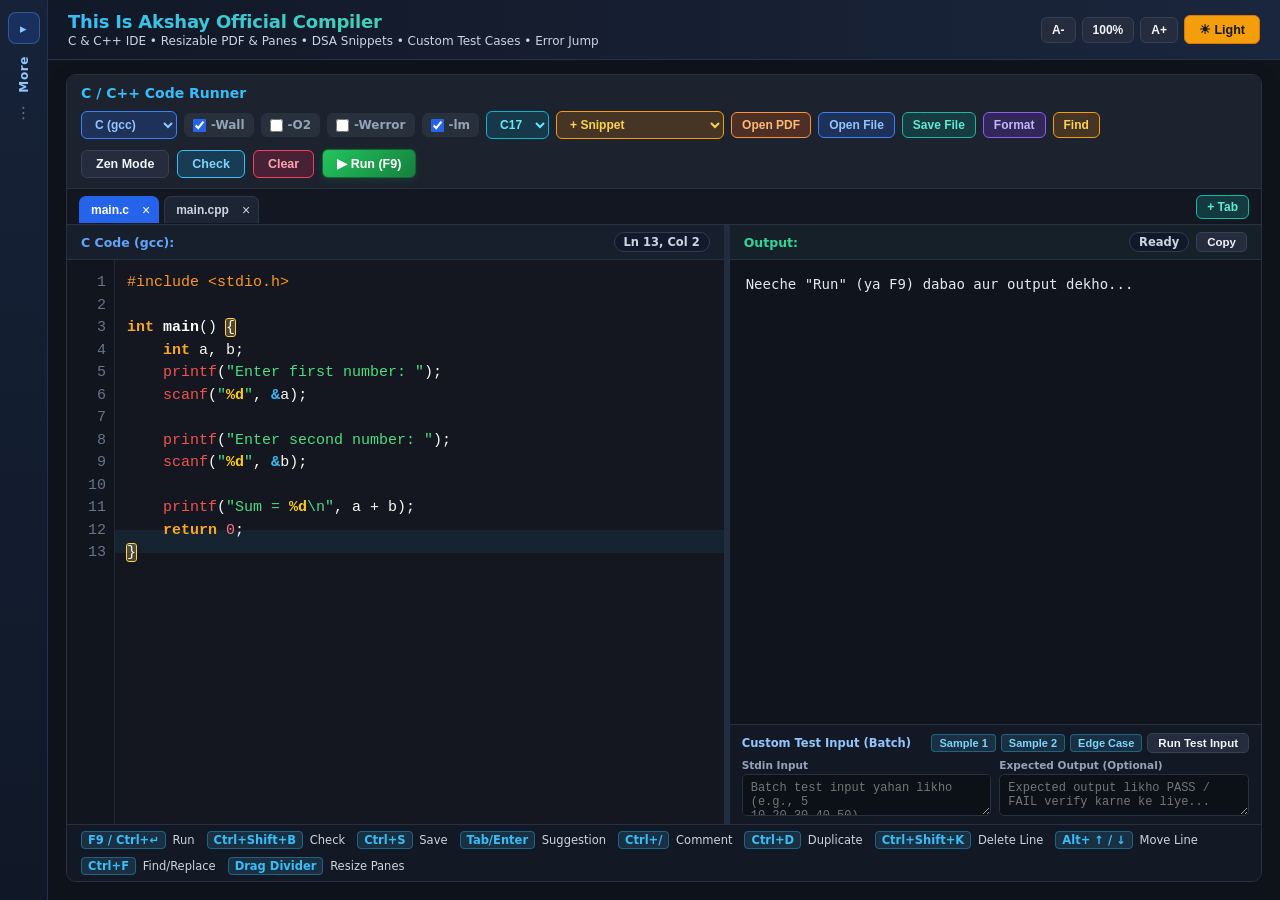
==== commit 923cc7ad: "Add files via upload" ====
--- a/index.html
+++ b/index.html
@@ -275,6 +275,30 @@
             <li><a href="https://github.com" target="_blank" rel="noopener noreferrer">GitHub</a></li>
           </ul>
         </section>
+
+        <section id="historySection" class="drawer-card">
+          <div class="drawer-card-head">
+            <h2>Recent Runs</h2>
+            <button id="clearHistoryBtn" class="btn secondary tiny-btn" type="button">Clear</button>
+          </div>
+          <div id="historyList" class="history-list">
+            <p class="history-empty">No runs yet.</p>
+          </div>
+        </section>
+
+        <section id="quickRefSection" class="drawer-card">
+          <h2>C / C++ Quick Ref</h2>
+          <div class="ref-mini">
+            <code>%d</code> int &nbsp; <code>%lld</code> long long &nbsp; <code>%lf</code> double<br />
+            <code>sort(v.begin(), v.end());</code><br />
+            <code>ios::sync_with_stdio(false); cin.tie(nullptr);</code>
+          </div>
+        </section>
+
+        <section id="sysInfoSection" class="drawer-card">
+          <h2>Compiler Environment</h2>
+          <div id="systemInfoBox" class="sys-info-box">Detecting compiler...</div>
+        </section>
       </div>
     </aside>
 
@@ -308,6 +332,14 @@
 
                 <label class="flag-check" title="Show compiler warnings (-Wall)">
                   <input type="checkbox" id="flagWall" checked /> -Wall
+                </label>
+
+                <label class="flag-check" title="Optimize code (-O2)">
+                  <input type="checkbox" id="flagO2" /> -O2
+                </label>
+
+                <label class="flag-check" title="Treat warnings as errors (-Werror)">
+                  <input type="checkbox" id="flagWerror" /> -Werror
                 </label>
 
                 <label class="flag-check" title="Link math library (-lm)">
@@ -350,8 +382,10 @@
 
             <div class="btn-group">
               <button id="zenModeBtn" class="btn secondary" type="button" title="Toggle Fullscreen Focus / Zen Mode">Zen Mode</button>
+              <button id="checkSyntaxBtn" class="btn secondary" type="button" title="Check compile errors without running (Ctrl+Shift+B)">Check</button>
               <button id="clearRunnerBtn" class="btn secondary" type="button">Clear</button>
-              <button id="runCBtn" class="btn" type="button" title="Run code (F9)">&#9654; Run (F9)</button>
+              <button id="stopRunBtn" class="btn hidden-el" type="button" title="Stop running program">&#9632; Stop</button>
+              <button id="runCBtn" class="btn" type="button" title="Run code (F9 or Ctrl+Enter)">&#9654; Run (F9)</button>
             </div>
           </div>
 
@@ -426,6 +460,7 @@
                   <span class="output-label">Output:</span>
                   <div class="output-meta-group">
                     <span id="execMetaLabel" class="meta-pill">Ready</span>
+                    <button id="sendEofBtn" class="btn secondary tiny-btn hidden-el" type="button" title="Send End-of-File (Ctrl+D) to stdin">EOF (^D)</button>
                     <button id="copyOutputBtn" class="btn secondary tiny-btn" type="button" title="Copy output">Copy</button>
                   </div>
                 </div>
@@ -447,7 +482,10 @@
 
                 <div class="testcase-panel">
                   <div class="testcase-toolbar">
-                    <span class="testcase-title">Custom Test Input (Batch)</span>
+                    <div style="display:flex;align-items:center;gap:8px;">
+                      <span class="testcase-title">Custom Test Input (Batch)</span>
+                      <span id="batchVerdictBadge" class="verdict-badge hidden-el"></span>
+                    </div>
                     <div class="testcase-presets">
                       <button type="button" class="preset-chip" data-preset="sample1">Sample 1</button>
                       <button type="button" class="preset-chip" data-preset="sample2">Sample 2</button>
@@ -455,12 +493,26 @@
                       <button id="runBatchBtn" type="button" class="btn secondary tiny-btn" title="Run with custom input below (non-interactive)">Run Test Input</button>
                     </div>
                   </div>
-                  <textarea
-                    id="customTestInput"
-                    class="testcase-textarea"
-                    rows="2"
-                    placeholder="Batch test input yahan likho (e.g., 5&#10;10 20 30 40 50) aur 'Run Test Input' dabao..."
-                  ></textarea>
+                  <div class="testcase-grid">
+                    <div class="testcase-col">
+                      <span class="testcase-sublabel">Stdin Input</span>
+                      <textarea
+                        id="customTestInput"
+                        class="testcase-textarea"
+                        rows="2"
+                        placeholder="Batch test input yahan likho (e.g., 5&#10;10 20 30 40 50)..."
+                      ></textarea>
+                    </div>
+                    <div class="testcase-col">
+                      <span class="testcase-sublabel">Expected Output (Optional)</span>
+                      <textarea
+                        id="expectedTestOutput"
+                        class="testcase-textarea"
+                        rows="2"
+                        placeholder="Expected output likho PASS / FAIL verify karne ke liye..."
+                      ></textarea>
+                    </div>
+                  </div>
                 </div>
               </div>
             </div>
@@ -468,7 +520,8 @@
 
           <!-- Bottom Shortcut Cheat Strip -->
           <div class="shortcut-strip">
-            <span><b>F9</b> Run</span>
+            <span><b>F9 / Ctrl+&#8629;</b> Run</span>
+            <span><b>Ctrl+Shift+B</b> Check</span>
             <span><b>Ctrl+S</b> Save</span>
             <span><b>Tab/Enter</b> Suggestion</span>
             <span><b>Ctrl+/</b> Comment</span>
@@ -503,8 +556,16 @@
       localStorage.removeItem("personal_notes");
     });
 
+    function applyTheme(isLight) {
+      document.body.classList.toggle("light", isLight);
+      themeBtn.textContent = isLight ? "\uD83C\uDF19 Dark" : "\u2600 Light";
+      localStorage.setItem("akshay_ide_theme", isLight ? "light" : "dark");
+    }
+
+    applyTheme(localStorage.getItem("akshay_ide_theme") === "light");
+
     themeBtn.addEventListener("click", () => {
-      document.body.classList.toggle("light");
+      applyTheme(!document.body.classList.contains("light"));
     });
 
     async function setZenAndFullscreen(enable) {
@@ -735,6 +796,9 @@
     const filePickerInput = document.getElementById("filePickerInput");
 
     const runCBtn = document.getElementById("runCBtn");
+    const stopRunBtn = document.getElementById("stopRunBtn");
+    const checkSyntaxBtn = document.getElementById("checkSyntaxBtn");
+    const sendEofBtn = document.getElementById("sendEofBtn");
     const runBatchBtn = document.getElementById("runBatchBtn");
     const clearRunnerBtn = document.getElementById("clearRunnerBtn");
     const outputSurface = document.getElementById("outputSurface");
@@ -742,11 +806,18 @@
     const inlineInputBar = document.getElementById("inlineInputBar");
     const inlineStdinInput = document.getElementById("inlineStdinInput");
     const customTestInput = document.getElementById("customTestInput");
+    const expectedTestOutput = document.getElementById("expectedTestOutput");
+    const batchVerdictBadge = document.getElementById("batchVerdictBadge");
+    const historyListEl = document.getElementById("historyList");
+    const clearHistoryBtn = document.getElementById("clearHistoryBtn");
+    const systemInfoBox = document.getElementById("systemInfoBox");
 
     const autocompletePopup = document.getElementById("autocompletePopup");
 
     const langSelect = document.getElementById("langSelect");
     const flagWall = document.getElementById("flagWall");
+    const flagO2 = document.getElementById("flagO2");
+    const flagWerror = document.getElementById("flagWerror");
     const flagLm = document.getElementById("flagLm");
     const stdSelect = document.getElementById("stdSelect");
     const snippetSelect = document.getElementById("snippetSelect");
@@ -872,12 +943,14 @@
 
     const C_STANDARDS = [
       { value: "-std=c17", label: "C17" },
+      { value: "-std=c23", label: "C23" },
       { value: "-std=c11", label: "C11" },
       { value: "-std=c99", label: "C99" },
     ];
 
     const CPP_STANDARDS = [
       { value: "-std=c++17", label: "C++17" },
+      { value: "-std=c++23", label: "C++23" },
       { value: "-std=c++20", label: "C++20" },
       { value: "-std=c++14", label: "C++14" },
       { value: "-std=c++11", label: "C++11" },
@@ -1164,21 +1237,29 @@
       return result;
     }
 
+    function stripStringsAndCommentsKeepLength(code) {
+      return code.replace(
+        /(\/\/[^\n]*|\/\*[\s\S]*?\*\/|"(?:[^"\\]|\\.)*"|'(?:[^'\\]|\\.)*')/g,
+        (m) => m.replace(/[^\n]/g, " ")
+      );
+    }
+
     function findMatchingBracketIndex(code, cursorPos) {
       const openMap = { "{": "}", "(": ")", "[": "]" };
       const closeMap = { "}": "{", ")": "(", "]": "[" };
+      const masked = stripStringsAndCommentsKeepLength(code);
 
       const candidates = [cursorPos, cursorPos - 1];
       for (const idx of candidates) {
-        if (idx < 0 || idx >= code.length) continue;
-        const ch = code[idx];
+        if (idx < 0 || idx >= masked.length) continue;
+        const ch = masked[idx];
 
         if (openMap[ch]) {
           const target = openMap[ch];
           let depth = 0;
-          for (let i = idx; i < code.length; i++) {
-            if (code[i] === ch) depth++;
-            else if (code[i] === target) {
+          for (let i = idx; i < masked.length; i++) {
+            if (masked[i] === ch) depth++;
+            else if (masked[i] === target) {
               depth--;
               if (depth === 0) return [idx, i];
             }
@@ -1187,8 +1268,8 @@
           const target = closeMap[ch];
           let depth = 0;
           for (let i = idx; i >= 0; i--) {
-            if (code[i] === ch) depth++;
-            else if (code[i] === target) {
+            if (masked[i] === ch) depth++;
+            else if (masked[i] === target) {
               depth--;
               if (depth === 0) return [i, idx];
             }
@@ -1371,18 +1452,20 @@
     });
 
     function formatCCode(raw) {
+      const maskedLines = stripStringsAndCommentsKeepLength(raw).split("\n");
       const lines = raw.split("\n");
       let indent = 0;
       const formatted = [];
 
-      for (let line of lines) {
-        const trimmed = line.trim();
+      for (let i = 0; i < lines.length; i++) {
+        const trimmed = lines[i].trim();
+        const maskedTrimmed = (maskedLines[i] || "").trim();
         if (!trimmed) {
           formatted.push("");
           continue;
         }
 
-        if (trimmed.startsWith("}")) {
+        if (maskedTrimmed.startsWith("}")) {
           indent = Math.max(0, indent - 1);
         }
 
@@ -1390,9 +1473,10 @@
         const currentIndent = isAccessSpec ? Math.max(0, indent - 1) : indent;
         formatted.push("    ".repeat(currentIndent) + trimmed);
 
-        const openBraces = (trimmed.match(/\{/g) || []).length;
-        const closeBraces = (trimmed.match(/\}/g) || []).length;
-        indent = Math.max(0, indent + openBraces - closeBraces);
+        const openBraces = (maskedTrimmed.match(/\{/g) || []).length;
+        const closeBraces = (maskedTrimmed.match(/\}/g) || []).length;
+        const adjustedClose = maskedTrimmed.startsWith("}") ? Math.max(0, closeBraces - 1) : closeBraces;
+        indent = Math.max(0, indent + openBraces - adjustedClose);
       }
 
       return formatted.join("\n");
@@ -1886,12 +1970,16 @@
     });
 
     document.addEventListener("keydown", (e) => {
-      if (e.key === "F9") {
+      if (e.key === "F9" || ((e.ctrlKey || e.metaKey) && e.key === "Enter")) {
         e.preventDefault();
         triggerRunFlow(false);
+      } else if ((e.ctrlKey || e.metaKey) && e.shiftKey && e.key.toLowerCase() === "b") {
+        e.preventDefault();
+        runCheckOnly();
       } else if ((e.ctrlKey || e.metaKey) && e.key.toLowerCase() === "s") {
         e.preventDefault();
         saveTabs(true);
+        showToast("Tab saved locally");
       } else if ((e.ctrlKey || e.metaKey) && e.key.toLowerCase() === "f") {
         e.preventDefault();
         openFindBar(false);
@@ -1915,6 +2003,145 @@
     let activeInlineInput = null;
     let runStartTime = 0;
 
+    function showToast(message, actionLabel = "", actionFn = null) {
+      const container = document.getElementById("toastContainer");
+      if (!container) return;
+      const item = document.createElement("div");
+      item.className = "toast-item";
+
+      const span = document.createElement("span");
+      span.textContent = message;
+      item.appendChild(span);
+
+      if (actionLabel && typeof actionFn === "function") {
+        const btn = document.createElement("button");
+        btn.type = "button";
+        btn.className = "toast-action-btn";
+        btn.textContent = actionLabel;
+        btn.addEventListener("click", () => {
+          actionFn();
+          item.remove();
+        });
+        item.appendChild(btn);
+      }
+
+      container.appendChild(item);
+      setTimeout(() => {
+        item.remove();
+      }, actionFn ? 5000 : 2200);
+    }
+
+    function formatBytes(bytes) {
+      if (!bytes || bytes <= 0) return "";
+      if (bytes < 1024 * 1024) return `${Math.round(bytes / 1024)} KB`;
+      return `${(bytes / (1024 * 1024)).toFixed(1)} MB`;
+    }
+
+    function setExecStatus(text, statusKind = "") {
+      execMetaLabel.textContent = text;
+      execMetaLabel.className = "meta-pill" + (statusKind ? ` status-${statusKind}` : "");
+    }
+
+    let runHistory = [];
+    try {
+      const savedHist = JSON.parse(localStorage.getItem("akshay_c_history_v1") || "[]");
+      if (Array.isArray(savedHist)) runHistory = savedHist;
+    } catch (_) {}
+
+    function renderRunHistory() {
+      if (!historyListEl) return;
+      if (!runHistory.length) {
+        historyListEl.innerHTML = '<p class="history-empty">No runs yet.</p>';
+        return;
+      }
+      historyListEl.innerHTML = "";
+      runHistory.forEach((item) => {
+        const card = document.createElement("div");
+        card.className = "history-item";
+        card.title = "Click to restore this code";
+
+        const top = document.createElement("div");
+        top.className = "history-item-top";
+        const nameSpan = document.createElement("span");
+        nameSpan.textContent = item.fileName || "main.c";
+        const statusSpan = document.createElement("span");
+        statusSpan.textContent = item.status;
+        statusSpan.style.color = item.ok ? "#4ade80" : "#f87171";
+        top.appendChild(nameSpan);
+        top.appendChild(statusSpan);
+
+        const meta = document.createElement("div");
+        meta.className = "history-item-meta";
+        meta.textContent = `${item.time}${item.meta ? " \u2022 " + item.meta : ""}`;
+
+        card.appendChild(top);
+        card.appendChild(meta);
+        card.addEventListener("click", () => {
+          setEditorFullText(item.code || "");
+          saveTabs();
+          showToast(`Restored ${item.fileName || "code"} from ${item.time}`);
+          focusCodeEditor();
+        });
+        historyListEl.appendChild(card);
+      });
+    }
+
+    function recordRunHistory(entry) {
+      const timeStr = new Date().toLocaleTimeString([], { hour: "2-digit", minute: "2-digit", second: "2-digit" });
+      runHistory.unshift({ ...entry, time: timeStr });
+      if (runHistory.length > 10) runHistory.length = 10;
+      try {
+        localStorage.setItem("akshay_c_history_v1", JSON.stringify(runHistory));
+      } catch (_) {}
+      renderRunHistory();
+    }
+
+    if (clearHistoryBtn) {
+      clearHistoryBtn.addEventListener("click", () => {
+        runHistory = [];
+        localStorage.removeItem("akshay_c_history_v1");
+        renderRunHistory();
+      });
+    }
+
+    async function fetchSystemInfo() {
+      if (!systemInfoBox) return;
+      try {
+        const res = await fetch("/api/info");
+        const info = await res.json();
+        if (info.ok) {
+          systemInfoBox.innerHTML =
+            `<strong>Compiler:</strong> ${escapeHtml(info.compiler)}<br />` +
+            `<strong>Platform:</strong> ${escapeHtml(info.platform)}<br />` +
+            `<strong>Python:</strong> ${escapeHtml(info.python)}<br />` +
+            `<strong>Status:</strong> Local Ready`;
+        }
+      } catch (_) {
+        systemInfoBox.textContent = "Server offline";
+      }
+    }
+
+    function renderCompilerOutputWithJump(text) {
+      cOutputText.innerHTML = "";
+      const lines = (text || "").split("\n");
+      const diagRe = /^(?:.*?:)?(program\.(?:c|cpp)):(\d+):(?:\d+:)?\s*(fatal error|error|warning):/i;
+      lines.forEach((line, idx) => {
+        const m = line.match(diagRe);
+        if (m) {
+          const lnNum = parseInt(m[2], 10);
+          const isWarn = m[3].toLowerCase() === "warning";
+          const btn = document.createElement("button");
+          btn.type = "button";
+          btn.className = "diag-line-btn" + (isWarn ? " warn" : "");
+          btn.textContent = `Jump Ln ${lnNum}`;
+          btn.title = `Jump to line ${lnNum}`;
+          btn.addEventListener("click", () => jumpToLine(lnNum));
+          cOutputText.appendChild(btn);
+        }
+        cOutputText.appendChild(document.createTextNode(line + (idx < lines.length - 1 ? "\n" : "")));
+      });
+    }
+
     async function parseJsonSafe(res) {
       const txt = await res.text();
       if (!txt || !txt.trim()) {
@@ -1945,6 +2172,11 @@
       }
       inlineInputBar.classList.add("hidden-bar");
       inlineStdinInput.value = "";
+    }
+
+    function setInteractiveControlsVisible(active) {
+      stopRunBtn.classList.toggle("hidden-el", !active);
+      sendEofBtn.classList.toggle("hidden-el", !active);
     }
 
     function appendToOutputBox(text, cls = "") {
@@ -1977,6 +2209,9 @@
           activeInlineInput = null;
           appendToOutputBox(line + "\n", "out-typed-input");
           await sendInlineInputLine(line);
+        } else if (e.ctrlKey && e.key.toLowerCase() === "d") {
+          e.preventDefault();
+          await sendEofSignal();
         }
       });
 
@@ -2000,6 +2235,8 @@
     function getSelectedFlags() {
       const flags = [stdSelect.value];
       if (flagWall.checked) flags.push("-Wall");
+      if (flagO2 && flagO2.checked) flags.push("-O2");
+      if (flagWerror && flagWerror.checked) flags.push("-Werror");
       if (flagLm.checked) flags.push("-lm");
       return flags;
     }
@@ -2014,6 +2251,7 @@
     async function closeActiveSessionOnServer(silent = true) {
       stopSessionPolling();
       hideInputBar();
+      setInteractiveControlsVisible(false);
       if (activeSessionId) {
         const sid = activeSessionId;
         activeSessionId = null;
@@ -2026,33 +2264,72 @@
         } catch (_) {}
         if (!silent) {
           appendToOutputBox("\n[Stopped]\n");
-        }
-      }
-    }
-
-    function completeSession(exitCode) {
+          setExecStatus("Stopped", "error");
+        }
+      }
+    }
+
+    function completeSession(exitCode, durationMs = null, memoryBytes = 0, timedOut = false) {
       stopSessionPolling();
       hideInputBar();
+      setInteractiveControlsVisible(false);
       activeSessionId = null;
       runCBtn.disabled = false;
       runBatchBtn.disabled = false;
+      checkSyntaxBtn.disabled = false;
       runCBtn.textContent = "\u25B6 Run (F9)";
-      const elapsed = Math.round(performance.now() - runStartTime);
+      const elapsed = durationMs !== null && durationMs !== undefined
+        ? durationMs
+        : Math.round(performance.now() - runStartTime);
+      const mem = formatBytes(memoryBytes);
+      const memPart = mem ? ` \u2022 ${mem}` : "";
       const codeInfo =
         exitCode !== null && exitCode !== undefined && exitCode !== 0
           ? ` \u2022 Exit ${exitCode}`
           : " \u2022 Exit 0";
-      execMetaLabel.textContent = `Done \u2022 ${elapsed} ms${codeInfo}`;
-      if (exitCode !== null && exitCode !== undefined && exitCode !== 0) {
+      const ok = !timedOut && (exitCode === null || exitCode === undefined || exitCode === 0);
+      setExecStatus(
+        timedOut ? `Timed Out \u2022 ${elapsed} ms` : `Done \u2022 ${elapsed} ms${memPart}${codeInfo}`,
+        ok ? "success" : "error"
+      );
+      if (exitCode !== null && exitCode !== undefined && exitCode !== 0 && !timedOut) {
         appendToOutputBox(`\n[Process exited with code ${exitCode}]`);
       }
+      const tab = tabs.find((t) => t.id === activeTabId);
+      recordRunHistory({
+        fileName: tab ? tab.name : "main.c",
+        status: timedOut ? "Timeout" : `Exit ${exitCode ?? 0}`,
+        ok,
+        meta: `${elapsed} ms${memPart}`,
+        code: cCodeInput.value,
+      });
       outputSurface.scrollTop = outputSurface.scrollHeight;
       focusCodeEditor();
     }
 
+    async function sendEofSignal() {
+      if (!activeSessionId) return;
+      if (activeInlineInput) {
+        activeInlineInput.remove();
+        activeInlineInput = null;
+      }
+      appendToOutputBox("^D\n", "out-typed-input");
+      await sendInlineInputLine("\x04");
+    }
+
+    sendEofBtn.addEventListener("click", sendEofSignal);
+    stopRunBtn.addEventListener("click", async () => {
+      await closeActiveSessionOnServer(false);
+      runCBtn.disabled = false;
+      runBatchBtn.disabled = false;
+      checkSyntaxBtn.disabled = false;
+      runCBtn.textContent = "\u25B6 Run (F9)";
+      focusCodeEditor();
+    });
+
     async function sendInlineInputLine(line) {
       if (!activeSessionId) return;
-      execMetaLabel.textContent = "Running...";
+      setExecStatus("Running...", "running");
       try {
         const res = await fetch("/input", {
           method: "POST",
@@ -2078,9 +2355,9 @@
           }
         }
         if (data.done) {
-          completeSession(data.exit_code);
+          completeSession(data.exit_code, data.duration_ms, data.memory_bytes, data.timed_out);
         } else {
-          execMetaLabel.textContent = "Waiting for input";
+          setExecStatus("Waiting for input", "running");
           showInputBar();
         }
       } catch (err) {
@@ -2116,13 +2393,59 @@
             }
           }
           if (data.done) {
-            completeSession(data.exit_code);
+            completeSession(data.exit_code, data.duration_ms, data.memory_bytes, data.timed_out);
           }
         } catch (_) {
           stopSessionPolling();
         }
       }, 150);
     }
+
+    async function runCheckOnly() {
+      if (runCBtn.disabled || runBatchBtn.disabled || checkSyntaxBtn.disabled) return;
+      await closeActiveSessionOnServer(true);
+      saveTabs();
+      clearErrorMarker();
+      hideAutocomplete();
+      batchVerdictBadge.classList.add("hidden-el");
+      cOutputText.innerHTML = "";
+      checkSyntaxBtn.disabled = true;
+      setExecStatus("Checking syntax...", "running");
+      try {
+        const res = await fetch("/run", {
+          method: "POST",
+          headers: { "Content-Type": "application/json" },
+          body: JSON.stringify({
+            code: cCodeInput.value,
+            lang: langSelect.value,
+            flags: getSelectedFlags(),
+            check_only: true,
+          }),
+        });
+        const data = await parseJsonSafe(res);
+        const ms = data.compile_ms ?? 0;
+        if (!data.compile_ok) {
+          renderCompilerOutputWithJump(data.output || "Compilation failed.");
+          detectCompilerLineFromOutput(data.output || "");
+          setExecStatus(`Compile Error \u2022 ${ms} ms`, "error");
+        } else if (data.output && data.output.trim()) {
+          renderCompilerOutputWithJump(data.output);
+          detectCompilerLineFromOutput(data.output);
+          setExecStatus(`Warnings \u2022 ${ms} ms`, "running");
+        } else {
+          cOutputText.textContent = "Syntax check passed! Zero errors or warnings.";
+          setExecStatus(`Syntax OK \u2022 ${ms} ms`, "success");
+        }
+      } catch (err) {
+        cOutputText.textContent = "Connection Error: " + err.message;
+        setExecStatus("Error", "error");
+      } finally {
+        checkSyntaxBtn.disabled = false;
+        focusCodeEditor();
+      }
+    }
+
+    checkSyntaxBtn.addEventListener("click", runCheckOnly);
 
     async function triggerRunFlow(useBatchInput = false) {
       if (runCBtn.disabled || runBatchBtn.disabled) return;
@@ -2130,12 +2453,15 @@
       saveTabs();
       clearErrorMarker();
       hideAutocomplete();
+      batchVerdictBadge.classList.add("hidden-el");
       cOutputText.innerHTML = "";
       runCBtn.disabled = true;
       runBatchBtn.disabled = true;
+      checkSyntaxBtn.disabled = true;
       runCBtn.textContent = "Compiling...";
-      execMetaLabel.textContent = "Compiling...";
+      setExecStatus("Compiling...", "running");
       runStartTime = performance.now();
+      const tab = tabs.find((t) => t.id === activeTabId);
 
       if (useBatchInput) {
         try {
@@ -2150,23 +2476,57 @@
             }),
           });
           const data = await parseJsonSafe(res);
-          const elapsed = Math.round(performance.now() - runStartTime);
+          const elapsed = data.duration_ms ?? Math.round(performance.now() - runStartTime);
           if (!data.compile_ok) {
-            cOutputText.textContent = data.output || "Compilation failed.";
+            renderCompilerOutputWithJump(data.output || "Compilation failed.");
             detectCompilerLineFromOutput(data.output || "");
-            execMetaLabel.textContent = `Compile Error \u2022 ${elapsed} ms`;
+            setExecStatus(`Compile Error \u2022 ${data.compile_ms ?? elapsed} ms`, "error");
+            recordRunHistory({
+              fileName: tab ? tab.name : "main.c",
+              status: "Compile Error",
+              ok: false,
+              meta: `${data.compile_ms ?? elapsed} ms`,
+              code: cCodeInput.value,
+            });
           } else {
-            cOutputText.textContent = data.output || "(No output)";
-            detectCompilerLineFromOutput(data.output || "");
+            const outTxt = data.output || "(No output)";
+            renderCompilerOutputWithJump(outTxt);
+            detectCompilerLineFromOutput(data.warnings || data.output || "");
             const codeVal = data.exit_code !== undefined ? data.exit_code : 0;
-            execMetaLabel.textContent = `Batch Done \u2022 ${elapsed} ms \u2022 Exit ${codeVal}`;
+            const mem = formatBytes(data.memory_bytes);
+            const memPart = mem ? ` \u2022 ${mem}` : "";
+            const ok = !data.timed_out && codeVal === 0;
+            setExecStatus(
+              data.timed_out ? `Batch Timed Out \u2022 ${elapsed} ms` : `Batch Done \u2022 ${elapsed} ms${memPart} \u2022 Exit ${codeVal}`,
+              ok ? "success" : "error"
+            );
+
+            // Check Expected Output if provided
+            const expectedRaw = expectedTestOutput ? expectedTestOutput.value : "";
+            if (expectedRaw.trim().length > 0 && !data.timed_out) {
+              const norm = (s) => s.replace(/\r\n/g, "\n").trimEnd();
+              const actualNorm = norm(data.stdout !== undefined ? data.stdout : (data.output || ""));
+              const expNorm = norm(expectedRaw);
+              const passed = actualNorm === expNorm;
+              batchVerdictBadge.textContent = passed ? "PASS" : "FAIL";
+              batchVerdictBadge.className = "verdict-badge " + (passed ? "verdict-pass" : "verdict-fail");
+            }
+
+            recordRunHistory({
+              fileName: tab ? tab.name : "main.c",
+              status: data.timed_out ? "Timeout" : `Batch Exit ${codeVal}`,
+              ok,
+              meta: `${elapsed} ms${memPart}`,
+              code: cCodeInput.value,
+            });
           }
         } catch (err) {
           cOutputText.textContent = "Connection Error: " + err.message;
-          execMetaLabel.textContent = "Error";
+          setExecStatus("Error", "error");
         } finally {
           runCBtn.disabled = false;
           runBatchBtn.disabled = false;
+          checkSyntaxBtn.disabled = false;
           runCBtn.textContent = "\u25B6 Run (F9)";
           focusCodeEditor();
         }
@@ -2187,12 +2547,20 @@
         const data = await parseJsonSafe(res);
 
         if (!data.compile_ok) {
-          const elapsed = Math.round(performance.now() - runStartTime);
-          cOutputText.textContent = data.output || "Compilation failed.";
+          const elapsed = data.compile_ms ?? Math.round(performance.now() - runStartTime);
+          renderCompilerOutputWithJump(data.output || "Compilation failed.");
           detectCompilerLineFromOutput(data.output || "");
-          execMetaLabel.textContent = `Compile Error \u2022 ${elapsed} ms`;
+          setExecStatus(`Compile Error \u2022 ${elapsed} ms`, "error");
+          recordRunHistory({
+            fileName: tab ? tab.name : "main.c",
+            status: "Compile Error",
+            ok: false,
+            meta: `${elapsed} ms`,
+            code: cCodeInput.value,
+          });
           runCBtn.disabled = false;
           runBatchBtn.disabled = false;
+          checkSyntaxBtn.disabled = false;
           runCBtn.textContent = "\u25B6 Run (F9)";
           focusCodeEditor();
           return;
@@ -2201,25 +2569,31 @@
         activeSessionId = data.session_id;
         runCBtn.disabled = false;
         runBatchBtn.disabled = false;
+        checkSyntaxBtn.disabled = false;
         runCBtn.textContent = "\u25B6 Run (F9)";
 
+        if (data.warnings && data.warnings.trim()) {
+          appendToOutputBox(data.warnings.trim() + "\n\n", "out-typed-input");
+        }
         if (data.output) {
           appendToOutputBox(data.output);
         }
 
         if (data.done) {
-          completeSession(data.exit_code);
+          completeSession(data.exit_code, data.duration_ms, data.memory_bytes, data.timed_out);
         } else {
-          execMetaLabel.textContent = "Waiting for input";
+          setInteractiveControlsVisible(true);
+          setExecStatus("Waiting for input", "running");
           showInputBar();
           startSessionPolling();
         }
       } catch (err) {
         cOutputText.textContent =
           "Connection Error: Kya server chal raha hai? (" + err.message + ")";
-        execMetaLabel.textContent = "Error";
+        setExecStatus("Error", "error");
         runCBtn.disabled = false;
         runBatchBtn.disabled = false;
+        checkSyntaxBtn.disabled = false;
         runCBtn.textContent = "\u25B6 Run (F9)";
         focusCodeEditor();
       }
@@ -2230,17 +2604,28 @@
 
     clearRunnerBtn.addEventListener("click", async () => {
       await closeActiveSessionOnServer(true);
+      const prevCode = cCodeInput.value;
       setEditorFullText("");
       saveTabs();
       cOutputText.innerHTML = "";
+      batchVerdictBadge.classList.add("hidden-el");
       clearErrorMarker();
-      execMetaLabel.textContent = "Cleared";
+      setExecStatus("Cleared");
       runCBtn.disabled = false;
       runBatchBtn.disabled = false;
+      checkSyntaxBtn.disabled = false;
       runCBtn.textContent = "\u25B6 Run (F9)";
       hideAutocomplete();
       syncEditorVisuals(false);
       focusCodeEditor();
+      if (prevCode.trim()) {
+        showToast("Editor cleared", "Undo", () => {
+          setEditorFullText(prevCode);
+          saveTabs();
+          syncEditorVisuals(false);
+          focusCodeEditor();
+        });
+      }
     });
 
     copyOutputBtn.addEventListener("click", () => {
@@ -2249,6 +2634,7 @@
       navigator.clipboard?.writeText(txt).catch(() => {});
       const prev = copyOutputBtn.textContent;
       copyOutputBtn.textContent = "Copied";
+      showToast("Output copied to clipboard");
       setTimeout(() => {
         copyOutputBtn.textContent = prev;
       }, 900);
@@ -2257,11 +2643,14 @@
     applyEditorFontSize(editorFontSize);
     loadTabs();
     renderTabs();
+    renderRunHistory();
+    fetchSystemInfo();
     const initialTab = tabs.find((t) => t.id === activeTabId) || tabs[0];
     cCodeInput.value = initialTab ? initialTab.code : DEFAULT_CODE;
     applyLanguageUI(initialTab ? (initialTab.lang || detectLangFromFilename(initialTab.name)) : "c");
     syncEditorVisuals(false);
     applyPaneSizes();
   </script>
+  <div id="toastContainer" class="toast-container" aria-live="polite"></div>
 </body>
 </html>
--- a/style.css
+++ b/style.css
@@ -1190,4 +1190,304 @@
   color: #1e3a8a;
   background: #bfdbfe;
   border-color: #60a5fa;
-}+}
+
+
+/* =========================================================
+   Professional Enhancements (Added Features & Polish)
+   ========================================================= */
+
+.hidden-el {
+  display: none !important;
+}
+
+/* Custom Sleek Scrollbars */
+::-webkit-scrollbar {
+  width: 8px;
+  height: 8px;
+}
+
+::-webkit-scrollbar-track {
+  background: transparent;
+}
+
+::-webkit-scrollbar-thumb {
+  background: rgba(148, 163, 184, 0.28);
+  border-radius: 999px;
+}
+
+::-webkit-scrollbar-thumb:hover {
+  background: rgba(148, 163, 184, 0.45);
+}
+
+/* Header & Toolbar Button Additions */
+#stopRunBtn.btn {
+  background: linear-gradient(135deg, #ef4444 0%, #b91c1c 100%);
+  border-color: #991b1b;
+  color: #ffffff;
+  box-shadow: 0 2px 8px rgba(185, 28, 28, 0.28);
+}
+
+#checkSyntaxBtn.btn.secondary {
+  background: rgba(14, 165, 233, 0.2);
+  border-color: #38bdf8;
+  color: #7dd3fc;
+}
+
+body.light #checkSyntaxBtn.btn.secondary {
+  background: #0284c7;
+  border-color: #0369a1;
+  color: #ffffff;
+}
+
+#sendEofBtn.btn.secondary {
+  background: rgba(245, 158, 11, 0.18);
+  border-color: #f59e0b;
+  color: #fcd34d;
+}
+
+body.light #sendEofBtn.btn.secondary {
+  background: #fef3c7;
+  border-color: #d97706;
+  color: #92400e;
+}
+
+/* Status Pill Variants */
+.meta-pill.status-running {
+  background: rgba(37, 99, 235, 0.22);
+  border-color: #3b82f6;
+  color: #93c5fd;
+}
+
+.meta-pill.status-success {
+  background: rgba(22, 163, 74, 0.2);
+  border-color: #22c55e;
+  color: #86efac;
+}
+
+.meta-pill.status-error {
+  background: rgba(220, 38, 38, 0.22);
+  border-color: #ef4444;
+  color: #fca5a5;
+}
+
+body.light .meta-pill.status-running {
+  background: #dbeafe;
+  border-color: #3b82f6;
+  color: #1e3a8a;
+}
+
+body.light .meta-pill.status-success {
+  background: #dcfce7;
+  border-color: #16a34a;
+  color: #166534;
+}
+
+body.light .meta-pill.status-error {
+  background: #fee2e2;
+  border-color: #dc2626;
+  color: #991b1b;
+}
+
+/* Batch Expected Output Grid & Verdict Badge */
+.testcase-grid {
+  display: grid;
+  grid-template-columns: 1fr 1fr;
+  gap: 8px;
+}
+
+.testcase-col {
+  display: flex;
+  flex-direction: column;
+  gap: 3px;
+  min-width: 0;
+}
+
+.testcase-sublabel {
+  font-size: 10.5px;
+  font-weight: 600;
+  color: var(--text-secondary);
+}
+
+.verdict-badge {
+  font-size: 11px;
+  font-weight: 800;
+  padding: 2px 8px;
+  border-radius: 999px;
+  letter-spacing: 0.3px;
+}
+
+.verdict-pass {
+  background: #16a34a;
+  color: #ffffff;
+}
+
+.verdict-fail {
+  background: #dc2626;
+  color: #ffffff;
+}
+
+@media (max-width: 650px) {
+  .testcase-grid {
+    grid-template-columns: 1fr;
+  }
+}
+
+/* Clickable Diagnostics inside Output */
+.diag-line-btn {
+  display: inline-block;
+  background: rgba(239, 68, 68, 0.16);
+  border: 1px solid rgba(239, 68, 68, 0.45);
+  color: #fca5a5;
+  border-radius: 4px;
+  padding: 1px 6px;
+  margin: 2px 4px 2px 0;
+  font-family: Consolas, "Courier New", monospace;
+  font-size: 12px;
+  cursor: pointer;
+}
+
+.diag-line-btn:hover {
+  background: rgba(239, 68, 68, 0.3);
+}
+
+.diag-line-btn.warn {
+  background: rgba(245, 158, 11, 0.16);
+  border-color: rgba(245, 158, 11, 0.45);
+  color: #fcd34d;
+}
+
+body.light .diag-line-btn {
+  color: #991b1b;
+  background: #fee2e2;
+}
+
+body.light .diag-line-btn.warn {
+  color: #92400e;
+  background: #fef3c7;
+}
+
+/* Sidebar New Professional Cards (History, Ref, Compiler Info) */
+.drawer-card-head {
+  display: flex;
+  justify-content: space-between;
+  align-items: center;
+  margin-bottom: 6px;
+}
+
+.drawer-card-head h2 {
+  margin-bottom: 0;
+}
+
+.history-list {
+  display: flex;
+  flex-direction: column;
+  gap: 6px;
+  max-height: 200px;
+  overflow-y: auto;
+}
+
+.history-empty {
+  font-size: 11.5px;
+  color: #94a3b8;
+  font-style: italic;
+}
+
+.history-item {
+  background: #0b1120;
+  border: 1px solid #263449;
+  border-radius: 6px;
+  padding: 6px 8px;
+  cursor: pointer;
+  transition: border-color 0.15s ease, background-color 0.15s ease;
+}
+
+.history-item:hover {
+  border-color: #3b82f6;
+  background: #131c31;
+}
+
+.history-item-top {
+  display: flex;
+  justify-content: space-between;
+  align-items: center;
+  font-size: 11.5px;
+  font-weight: 700;
+  color: #e2e8f0;
+}
+
+.history-item-meta {
+  font-size: 10.5px;
+  color: #94a3b8;
+  margin-top: 2px;
+}
+
+.ref-mini {
+  font-size: 11.5px;
+  line-height: 1.55;
+  color: #cbd5e1;
+}
+
+.ref-mini code {
+  background: rgba(56, 189, 248, 0.14);
+  color: #7dd3fc;
+  padding: 1px 4px;
+  border-radius: 3px;
+  font-family: Consolas, "Courier New", monospace;
+  font-size: 11px;
+}
+
+.sys-info-box {
+  font-size: 11.5px;
+  line-height: 1.55;
+  color: #cbd5e1;
+}
+
+.sys-info-box strong {
+  color: #93c5fd;
+}
+
+/* Toast Notifications */
+.toast-container {
+  position: fixed;
+  right: 18px;
+  bottom: 18px;
+  z-index: 9990;
+  display: flex;
+  flex-direction: column;
+  gap: 8px;
+  pointer-events: none;
+}
+
+.toast-item {
+  pointer-events: auto;
+  display: flex;
+  align-items: center;
+  gap: 10px;
+  background: #172033;
+  color: #f8fafc;
+  border: 1px solid #3b82f6;
+  border-radius: 8px;
+  padding: 9px 14px;
+  font-size: 12.5px;
+  font-weight: 600;
+  box-shadow: 0 10px 28px rgba(0, 0, 0, 0.45);
+}
+
+body.light .toast-item {
+  background: #ffffff;
+  color: #0f172a;
+  border-color: #2563eb;
+  box-shadow: 0 10px 25px rgba(15, 23, 42, 0.16);
+}
+
+.toast-action-btn {
+  background: #2563eb;
+  color: #ffffff;
+  border: none;
+  border-radius: 5px;
+  padding: 3px 9px;
+  font-size: 11.5px;
+  font-weight: 700;
+  cursor: pointer;
+}
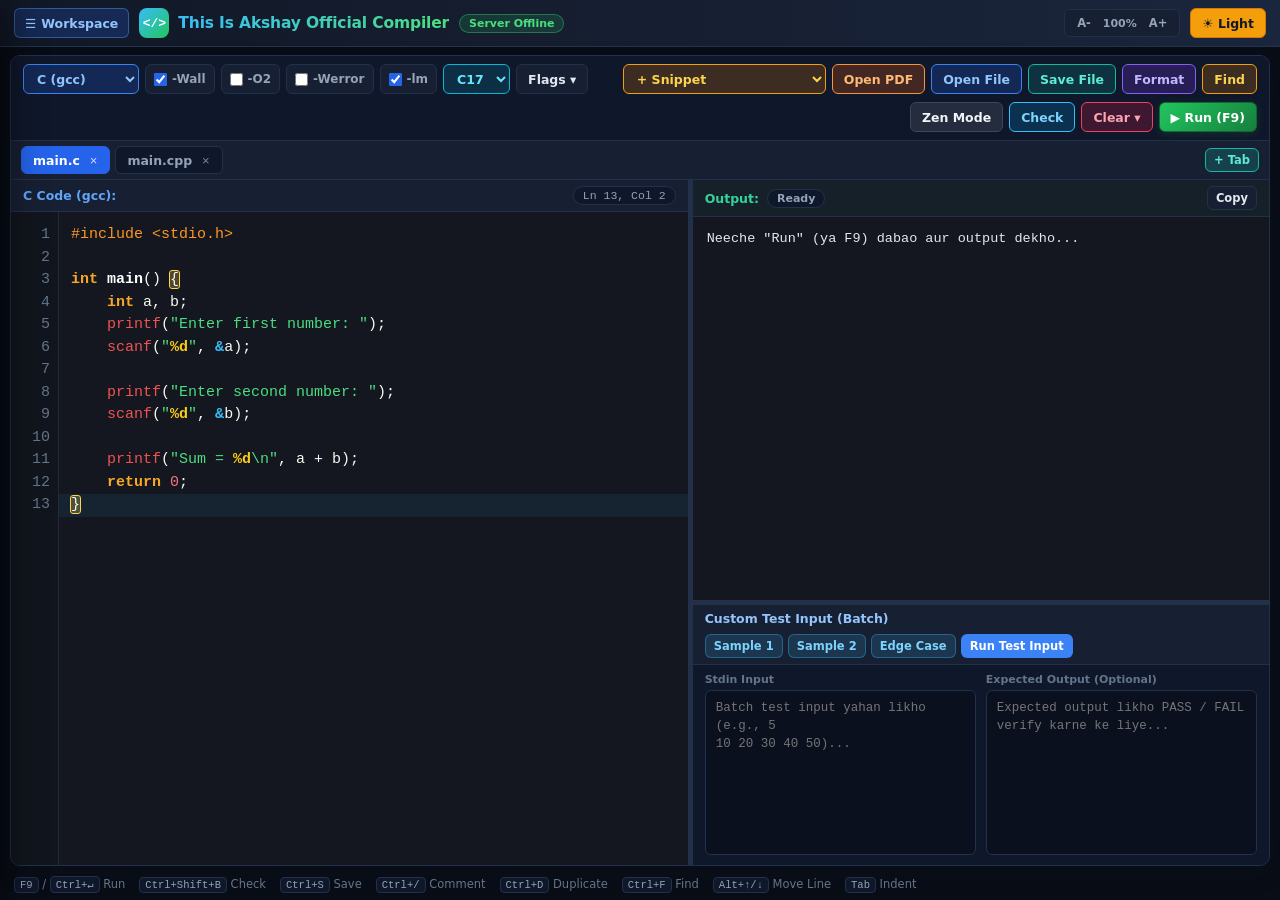
==== commit 7509b2b6: "Add files via upload" ====
--- a/index.html
+++ b/index.html
@@ -1,2656 +1,2470 @@
-<!DOCTYPE html>
-<html lang="en">
-<head>
-  <meta charset="UTF-8" />
-  <meta name="viewport" content="width=device-width, initial-scale=1.0" />
-  <title>This Is Akshay Official Compiler — Online C &amp; C++ Code Runner</title>
-  <meta
-    name="description"
-    content="This Is Akshay Official Compiler is a browser-based C and C++ code editor and gcc/g++ compiler with syntax highlighting, bracket matching, line error markers, DSA snippets, custom test cases, side PDF viewer, resizable panes, and multi-tab editing."
-  />
-  <meta
-    name="keywords"
-    content="This Is Akshay Official Compiler, Akshay Official Compiler, online C compiler, online C++ compiler, run C++ code online, gcc g++ online compiler, C++ IDE"
-  />
-  <meta name="robots" content="index, follow" />
-  <link rel="canonical" href="https://akshay-official-compiler.onrender.com/" />
-
-  <meta property="og:type" content="website" />
-  <meta property="og:title" content="This Is Akshay Official Compiler — Online C &amp; C++ Code Runner" />
-  <meta
-    property="og:description"
-    content="Compile and run C and C++ programs online with real gcc and g++, interactive input, syntax highlighting, DSA snippets, side PDF notes, resizable panes, and keyboard shortcuts."
-  />
-  <meta property="og:url" content="https://akshay-official-compiler.onrender.com/" />
-
-  <script type="application/ld+json">
-  {
-    "@context": "https://schema.org",
-    "@type": "SoftwareApplication",
-    "name": "This Is Akshay Official Compiler",
-    "applicationCategory": "DeveloperApplication",
-    "operatingSystem": "Any (Web Browser)",
-    "url": "https://akshay-official-compiler.onrender.com/",
-    "description": "Online C and C++ code editor and gcc/g++ runner with multi-tab support, interactive input handling, DSA templates, resizable side PDF viewer, and error line highlighting."
-  }
-  </script>
-
-  <link rel="stylesheet" href="style.css" />
-  <style>
-    .code-surface {
-      position: relative;
-      background: #14171f;
-      color: #f8f8f2;
-      overflow: hidden;
-      flex: 1;
-      min-width: 0;
-      height: 100%;
-    }
-
-    .line-backdrop {
-      position: absolute;
-      inset: 0;
-      pointer-events: none;
-      z-index: 1;
-    }
-
-    .backdrop-line {
-      height: calc(var(--editor-font-size, 15px) * 1.5);
-    }
-
-    .backdrop-line.line-active {
-      background: rgba(56, 189, 248, 0.08);
-    }
-
-    body.light .backdrop-line.line-active {
-      background: rgba(37, 99, 235, 0.08);
-    }
-
-    .backdrop-line.line-error {
-      background: rgba(249, 38, 114, 0.22);
-    }
-
-    .backdrop-line.line-warning {
-      background: rgba(230, 219, 116, 0.18);
-    }
-
-    .syntax-layer,
-    .code-editor {
-      position: relative;
-      z-index: 2;
-      font-family: Consolas, "Courier New", monospace;
-      font-size: var(--editor-font-size, 15px);
-      line-height: 1.5;
-      tab-size: 4;
-      white-space: pre;
-    }
-
-    .syntax-layer {
-      position: absolute;
-      inset: 0;
-      margin: 0;
-      padding: 12px;
-      pointer-events: none;
-      color: #f8f8f2;
-      overflow: hidden;
-    }
-
-    .code-editor {
-      width: 100%;
-      height: 100%;
-      padding: 12px;
-      background: transparent;
-      color: transparent;
-      caret-color: #f8f8f0;
-      border: none;
-      outline: none;
-      resize: none;
-      overflow: auto;
-    }
-
-    .tok-comment {
-      color: #75715e;
-      font-style: italic;
-    }
-
-    .tok-preproc {
-      color: #fd971f;
-    }
-
-    .tok-keyword {
-      color: #f9a825;
-      font-weight: 600;
-    }
-
-    .tok-main {
-      color: #ffffff;
-      font-weight: 700;
-    }
-
-    .tok-builtin {
-      color: #ef5350;
-      font-weight: 500;
-    }
-
-    .tok-string {
-      color: #4ade80;
-    }
-
-    .tok-fmt {
-      color: #facc15;
-      font-weight: 600;
-    }
-
-    .tok-escape {
-      color: #c084fc;
-    }
-
-    .tok-addr {
-      color: #38bdf8;
-      font-weight: 700;
-    }
-
-    .tok-number {
-      color: #fb7185;
-    }
-
-    .tok-bracket-match {
-      background: rgba(255, 213, 79, 0.25);
-      outline: 1px solid #ffd54f;
-      border-radius: 2px;
-    }
-
-    body.light .code-surface {
-      background: #fafafa;
-      color: #1e1e1e;
-    }
-
-    body.light .syntax-layer {
-      color: #1e1e1e;
-    }
-
-    body.light .code-editor {
-      caret-color: #1e1e1e;
-    }
-
-    body.light .tok-main {
-      color: #111111;
-    }
-
-    body.light .tok-keyword {
-      color: #b26a00;
-    }
-
-    body.light .tok-preproc {
-      color: #c65102;
-    }
-
-    body.light .tok-builtin {
-      color: #c62828;
-    }
-
-    body.light .tok-string {
-      color: #15803d;
-    }
-
-    body.light .tok-fmt {
-      color: #a16207;
-    }
-
-    body.light .tok-escape {
-      color: #7e22ce;
-    }
-
-    body.light .tok-addr {
-      color: #0284c7;
-    }
-
-    body.light .tok-number {
-      color: #be123c;
-    }
-
-    #inlineInputBar {
-      display: none !important;
-    }
-
-    .output-text {
-      white-space: pre-wrap;
-      word-break: break-word;
-    }
-
-    .out-typed-input {
-      color: #4ade80;
-      font-weight: 600;
-    }
-
-    .inline-box-input {
-      display: inline-block;
-      background: transparent;
-      border: none;
-      border-bottom: 1px solid rgba(74, 222, 128, 0.55);
-      outline: none;
-      color: #4ade80;
-      font-family: Consolas, "Courier New", monospace;
-      font-size: inherit;
-      font-weight: 600;
-      caret-color: #4ade80;
-      min-width: 110px;
-      width: 55%;
-      padding: 0 2px;
-    }
-
-    body.light .out-typed-input,
-    body.light .inline-box-input {
-      color: #15803d;
-      border-bottom-color: rgba(21, 128, 61, 0.55);
-      caret-color: #15803d;
-    }
-  </style>
-</head>
-<body>
-  <div class="workspace-shell">
-    <!-- Left Vertical Expandable Strip -->
-    <aside id="leftSidebar" class="left-sidebar" aria-label="Workspace Drawer">
-      <div class="sidebar-top">
-        <button id="sidebarArrowBtn" class="arrow-toggle-btn" type="button" aria-label="Expand or collapse panel" aria-expanded="false" title="Expand / Collapse">
-          <span id="sidebarArrowIcon" class="arrow-icon">&#9656;</span>
-        </button>
-        <span class="sidebar-title">More</span>
-        <span class="sidebar-dots" aria-hidden="true">&#8942;</span>
-      </div>
-
-      <div id="sidebarContent" class="sidebar-content">
-        <section id="notesSection" class="drawer-card">
-          <h2>Quick Notes (Auto-Saved)</h2>
-          <p class="hint">Yahan jo bhi likhoge, wo tumhare browser mein apne aap save ho jayega.</p>
-          <textarea id="quickNotes" placeholder="Aaj ke tasks, DSA points, ya notes likho..."></textarea>
-          <button id="clearNotes" class="btn secondary" type="button">Clear Notes</button>
-        </section>
-
-        <section id="linksSection" class="drawer-card">
-          <h2>Quick Links</h2>
-          <ul class="links">
-            <li><a href="https://leetcode.com" target="_blank" rel="noopener noreferrer">LeetCode</a></li>
-            <li><a href="https://nptel.ac.in" target="_blank" rel="noopener noreferrer">NPTEL</a></li>
-            <li><a href="https://github.com" target="_blank" rel="noopener noreferrer">GitHub</a></li>
-          </ul>
-        </section>
-
-        <section id="historySection" class="drawer-card">
-          <div class="drawer-card-head">
-            <h2>Recent Runs</h2>
-            <button id="clearHistoryBtn" class="btn secondary tiny-btn" type="button">Clear</button>
-          </div>
-          <div id="historyList" class="history-list">
-            <p class="history-empty">No runs yet.</p>
-          </div>
-        </section>
-
-        <section id="quickRefSection" class="drawer-card">
-          <h2>C / C++ Quick Ref</h2>
-          <div class="ref-mini">
-            <code>%d</code> int &nbsp; <code>%lld</code> long long &nbsp; <code>%lf</code> double<br />
-            <code>sort(v.begin(), v.end());</code><br />
-            <code>ios::sync_with_stdio(false); cin.tie(nullptr);</code>
-          </div>
-        </section>
-
-        <section id="sysInfoSection" class="drawer-card">
-          <h2>Compiler Environment</h2>
-          <div id="systemInfoBox" class="sys-info-box">Detecting compiler...</div>
-        </section>
-      </div>
-    </aside>
-
-    <!-- Main Right Workspace -->
-    <div class="main-area">
-      <header class="header">
-        <div>
-          <h1>This Is Akshay Official Compiler</h1>
-          <p class="subtitle">C &amp; C++ IDE &#8226; Resizable PDF &amp; Panes &#8226; DSA Snippets &#8226; Custom Test Cases &#8226; Error Jump</p>
-        </div>
-
-        <div class="header-actions">
-          <button id="zoomOutBtn" class="btn secondary mini-btn" type="button" title="Decrease Editor Font (Ctrl+-)">A-</button>
-          <button id="zoomResetBtn" class="btn secondary mini-btn" type="button" title="Reset Font Size (Ctrl+0)">100%</button>
-          <button id="zoomInBtn" class="btn secondary mini-btn" type="button" title="Increase Editor Font (Ctrl++)">A+</button>
-          <button id="themeToggle" class="btn" type="button">Toggle Theme</button>
-        </div>
-      </header>
-
-      <main class="container">
-        <section class="card runner-card">
-          <!-- Compact Top Strip -->
-          <div class="card-top">
-            <div class="title-and-flags">
-              <h2 id="runnerTitle">C / C++ Code Runner</h2>
-              <div class="flags-group">
-                <select id="langSelect" class="mini-select" title="Select Language (C / C++)">
-                  <option value="c" selected>C (gcc)</option>
-                  <option value="cpp">C++ (g++)</option>
-                </select>
-
-                <label class="flag-check" title="Show compiler warnings (-Wall)">
-                  <input type="checkbox" id="flagWall" checked /> -Wall
-                </label>
-
-                <label class="flag-check" title="Optimize code (-O2)">
-                  <input type="checkbox" id="flagO2" /> -O2
-                </label>
-
-                <label class="flag-check" title="Treat warnings as errors (-Werror)">
-                  <input type="checkbox" id="flagWerror" /> -Werror
-                </label>
-
-                <label class="flag-check" title="Link math library (-lm)">
-                  <input type="checkbox" id="flagLm" checked /> -lm
-                </label>
-
-                <select id="stdSelect" class="mini-select" title="Language Standard">
-                  <option value="-std=c17" selected>C17</option>
-                  <option value="-std=c11">C11</option>
-                  <option value="-std=c99">C99</option>
-                </select>
-
-                <select id="snippetSelect" class="mini-select" title="Insert C / C++ / DSA Snippet">
-                  <option value="">+ Snippet</option>
-                  <option value="forloop">for Loop</option>
-                  <option value="whileloop">while Loop</option>
-                  <option value="switchcase">switch-case</option>
-                  <option value="arrayinput">C Array Input/Print</option>
-                  <option value="structdef">struct Template</option>
-                  <option value="cppmain">C++ Starter (iostream)</option>
-                  <option value="cppfastio">DSA Fast I/O Template</option>
-                  <option value="cppvector">C++ Vector Input/Print</option>
-                  <option value="cppclass">C++ Class Template</option>
-                  <option value="dsabinary">DSA Binary Search</option>
-                  <option value="dsaprefix">DSA Prefix Sum</option>
-                  <option value="dsatree">DSA Tree DFS/BFS</option>
-                </select>
-
-                <button id="openPdfBtn" class="btn secondary mini-btn" type="button" title="Open a PDF from file explorer on the side">Open PDF</button>
-                <input id="pdfPickerInput" type="file" accept=".pdf,application/pdf" style="display:none" />
-
-                <button id="openFileBtn" class="btn secondary mini-btn" type="button" title="Open .c / .cpp / .h file">Open File</button>
-                <button id="saveFileBtn" class="btn secondary mini-btn" type="button" title="Save current tab">Save File</button>
-                <input id="filePickerInput" type="file" accept=".c,.cpp,.cc,.cxx,.h,.hpp,.txt" style="display:none" />
-
-                <button id="formatCodeBtn" class="btn secondary mini-btn" type="button" title="Auto Format / Indent">Format</button>
-                <button id="findToggleBtn" class="btn secondary mini-btn" type="button" title="Find &amp; Replace (Ctrl+F)">Find</button>
-              </div>
-            </div>
-
-            <div class="btn-group">
-              <button id="zenModeBtn" class="btn secondary" type="button" title="Toggle Fullscreen Focus / Zen Mode">Zen Mode</button>
-              <button id="checkSyntaxBtn" class="btn secondary" type="button" title="Check compile errors without running (Ctrl+Shift+B)">Check</button>
-              <button id="clearRunnerBtn" class="btn secondary" type="button">Clear</button>
-              <button id="stopRunBtn" class="btn hidden-el" type="button" title="Stop running program">&#9632; Stop</button>
-              <button id="runCBtn" class="btn" type="button" title="Run code (F9 or Ctrl+Enter)">&#9654; Run (F9)</button>
-            </div>
-          </div>
-
-          <!-- File / Program Tabs Bar -->
-          <div id="fileTabsBar" class="file-tabs-bar" role="tablist">
-            <div id="tabsList" class="tabs-list"></div>
-            <button id="addTabBtn" class="tab-add-btn" type="button" title="New Tab">+ Tab</button>
-          </div>
-
-          <!-- Find & Replace Bar -->
-          <div id="findReplaceBar" class="find-replace-bar hidden-bar">
-            <input id="findInput" type="text" class="find-input" placeholder="Find..." />
-            <input id="replaceInput" type="text" class="find-input" placeholder="Replace with..." />
-            <button id="findNextBtn" class="btn secondary mini-btn" type="button">Next</button>
-            <button id="replaceOneBtn" class="btn secondary mini-btn" type="button">Replace</button>
-            <button id="replaceAllBtn" class="btn secondary mini-btn" type="button">Replace All</button>
-            <span id="findCountLabel" class="find-count">0 matches</span>
-            <button id="closeFindBtn" class="btn secondary mini-btn" type="button">&times;</button>
-          </div>
-
-          <!-- Main Split Area (Resizable PDF Pane + Resizable Code/Output Grid) -->
-          <div id="workspaceBody" class="workspace-body">
-            <!-- Side PDF Viewer Pane -->
-            <aside id="pdfDockPane" class="pdf-dock-pane hidden-pane" aria-label="PDF Reference Viewer">
-              <div class="pdf-dock-header">
-                <div class="pdf-title-wrap">
-                  <span class="pdf-badge">PDF</span>
-                  <span id="pdfFileNameLabel" class="pdf-filename">No PDF loaded</span>
-                </div>
-                <div class="pdf-actions">
-                  <button id="changePdfBtn" class="btn secondary tiny-btn" type="button" title="Choose another PDF">Change</button>
-                  <button id="closePdfBtn" class="btn secondary tiny-btn" type="button" title="Close PDF Viewer">&times; Close</button>
-                </div>
-              </div>
-              <iframe id="pdfViewerFrame" class="pdf-frame" title="PDF Viewer"></iframe>
-            </aside>
-
-            <!-- Draggable Splitter Between PDF & Code/Output -->
-            <div id="pdfResizer" class="resizer resizer-v hidden-pane" title="Drag to resize PDF &amp; Code panes" role="separator" aria-orientation="vertical"></div>
-
-            <!-- Editor + Output Split Grid -->
-            <div id="splitGrid" class="split-grid">
-              <!-- Editor Pane -->
-              <div id="codePane" class="pane-left">
-                <div class="pane-header-row">
-                  <span id="editorLangLabel" class="output-label">C / C++ Code:</span>
-                  <div class="output-meta-group">
-                    <span id="errorLineBadge" class="error-badge hidden-badge" title="Click to jump to error/warning line"></span>
-                    <span id="cursorPosLabel" class="meta-pill">Ln 1, Col 1</span>
-                  </div>
-                </div>
-
-                <div class="editor-wrapper">
-                  <div id="lineNumbers" class="line-numbers" aria-hidden="true">1</div>
-
-                  <div class="code-surface">
-                    <div id="lineHighlightBackdrop" class="line-backdrop" aria-hidden="true"></div>
-                    <pre id="syntaxHighlightLayer" class="syntax-layer" aria-hidden="true"></pre>
-                    <textarea id="cCodeInput" class="code-editor" spellcheck="false" wrap="off"></textarea>
-                  </div>
-
-                  <ul id="autocompletePopup" class="autocomplete-popup hidden-popup" role="listbox" aria-label="Code suggestions"></ul>
-                </div>
-              </div>
-
-              <!-- Draggable Splitter Between Code Editor & Output -->
-              <div id="paneResizer" class="resizer resizer-v" title="Drag to resize Code &amp; Output boxes" role="separator"></div>
-
-              <!-- Output + Custom Test Cases Pane -->
-              <div id="outputPane" class="pane-right">
-                <div class="pane-header-row">
-                  <span class="output-label">Output:</span>
-                  <div class="output-meta-group">
-                    <span id="execMetaLabel" class="meta-pill">Ready</span>
-                    <button id="sendEofBtn" class="btn secondary tiny-btn hidden-el" type="button" title="Send End-of-File (Ctrl+D) to stdin">EOF (^D)</button>
-                    <button id="copyOutputBtn" class="btn secondary tiny-btn" type="button" title="Copy output">Copy</button>
-                  </div>
-                </div>
-
-                <div id="outputSurface" class="output-box">
-                  <pre id="cOutputText" class="output-text">Neeche "Run" (ya F9) dabao aur output dekho...</pre>
-                </div>
-
-                <div id="inlineInputBar" class="inline-input-bar hidden-bar">
-                  <span class="inline-prompt-label">Input &gt;</span>
-                  <input
-                    id="inlineStdinInput"
-                    type="text"
-                    class="inline-stdin-input"
-                    placeholder="input likho aur Enter dabao..."
-                    autocomplete="off"
-                  />
-                </div>
-
-                <div class="testcase-panel">
-                  <div class="testcase-toolbar">
-                    <div style="display:flex;align-items:center;gap:8px;">
-                      <span class="testcase-title">Custom Test Input (Batch)</span>
-                      <span id="batchVerdictBadge" class="verdict-badge hidden-el"></span>
-                    </div>
-                    <div class="testcase-presets">
-                      <button type="button" class="preset-chip" data-preset="sample1">Sample 1</button>
-                      <button type="button" class="preset-chip" data-preset="sample2">Sample 2</button>
-                      <button type="button" class="preset-chip" data-preset="edge">Edge Case</button>
-                      <button id="runBatchBtn" type="button" class="btn secondary tiny-btn" title="Run with custom input below (non-interactive)">Run Test Input</button>
-                    </div>
-                  </div>
-                  <div class="testcase-grid">
-                    <div class="testcase-col">
-                      <span class="testcase-sublabel">Stdin Input</span>
-                      <textarea
-                        id="customTestInput"
-                        class="testcase-textarea"
-                        rows="2"
-                        placeholder="Batch test input yahan likho (e.g., 5&#10;10 20 30 40 50)..."
-                      ></textarea>
-                    </div>
-                    <div class="testcase-col">
-                      <span class="testcase-sublabel">Expected Output (Optional)</span>
-                      <textarea
-                        id="expectedTestOutput"
-                        class="testcase-textarea"
-                        rows="2"
-                        placeholder="Expected output likho PASS / FAIL verify karne ke liye..."
-                      ></textarea>
-                    </div>
-                  </div>
-                </div>
-              </div>
-            </div>
-          </div>
-
-          <!-- Bottom Shortcut Cheat Strip -->
-          <div class="shortcut-strip">
-            <span><b>F9 / Ctrl+&#8629;</b> Run</span>
-            <span><b>Ctrl+Shift+B</b> Check</span>
-            <span><b>Ctrl+S</b> Save</span>
-            <span><b>Tab/Enter</b> Suggestion</span>
-            <span><b>Ctrl+/</b> Comment</span>
-            <span><b>Ctrl+D</b> Duplicate</span>
-            <span><b>Ctrl+Shift+K</b> Delete Line</span>
-            <span><b>Alt+ &#8593; / &#8595;</b> Move Line</span>
-            <span><b>Ctrl+F</b> Find/Replace</span>
-            <span><b>Drag Divider</b> Resize Panes</span>
-          </div>
-        </section>
-      </main>
-    </div>
-  </div>
-
-  <script>
-    // Left Drawer & Quick Notes
-    const notesArea = document.getElementById("quickNotes");
-    const clearBtn = document.getElementById("clearNotes");
-    const themeBtn = document.getElementById("themeToggle");
-    const zenModeBtn = document.getElementById("zenModeBtn");
-    const zoomInBtn = document.getElementById("zoomInBtn");
-    const zoomOutBtn = document.getElementById("zoomOutBtn");
-    const zoomResetBtn = document.getElementById("zoomResetBtn");
-
-    notesArea.value = localStorage.getItem("personal_notes") || "";
-    notesArea.addEventListener("input", () => {
-      localStorage.setItem("personal_notes", notesArea.value);
-    });
-
-    clearBtn.addEventListener("click", () => {
-      notesArea.value = "";
-      localStorage.removeItem("personal_notes");
-    });
-
-    function applyTheme(isLight) {
-      document.body.classList.toggle("light", isLight);
-      themeBtn.textContent = isLight ? "\uD83C\uDF19 Dark" : "\u2600 Light";
-      localStorage.setItem("akshay_ide_theme", isLight ? "light" : "dark");
-    }
-
-    applyTheme(localStorage.getItem("akshay_ide_theme") === "light");
-
-    themeBtn.addEventListener("click", () => {
-      applyTheme(!document.body.classList.contains("light"));
-    });
-
-    async function setZenAndFullscreen(enable) {
-      document.body.classList.toggle("zen-mode", enable);
-      zenModeBtn.textContent = enable ? "Exit Zen" : "Zen Mode";
-
-      try {
-        if (enable && !document.fullscreenElement && document.documentElement.requestFullscreen) {
-          await document.documentElement.requestFullscreen();
-        } else if (!enable && document.fullscreenElement && document.exitFullscreen) {
-          await document.exitFullscreen();
-        }
-      } catch (_) {}
-    }
-
-    zenModeBtn.addEventListener("click", () => {
-      const nextState = !document.body.classList.contains("zen-mode");
-      setZenAndFullscreen(nextState);
-    });
-
-    document.addEventListener("fullscreenchange", () => {
-      if (!document.fullscreenElement && document.body.classList.contains("zen-mode")) {
-        document.body.classList.remove("zen-mode");
-        zenModeBtn.textContent = "Zen Mode";
-      }
-    });
-
-    const leftSidebar = document.getElementById("leftSidebar");
-    const sidebarArrowBtn = document.getElementById("sidebarArrowBtn");
-    const sidebarArrowIcon = document.getElementById("sidebarArrowIcon");
-
-    sidebarArrowBtn.addEventListener("click", () => {
-      const isExpanded = leftSidebar.classList.toggle("expanded");
-      sidebarArrowBtn.setAttribute("aria-expanded", isExpanded ? "true" : "false");
-      sidebarArrowIcon.innerHTML = isExpanded ? "&#9666;" : "&#9656;";
-    });
-
-    // Resizable Panes (PDF Dock + Code Editor + Output Box)
-    const openPdfBtn = document.getElementById("openPdfBtn");
-    const changePdfBtn = document.getElementById("changePdfBtn");
-    const closePdfBtn = document.getElementById("closePdfBtn");
-    const pdfPickerInput = document.getElementById("pdfPickerInput");
-    const pdfDockPane = document.getElementById("pdfDockPane");
-    const pdfResizer = document.getElementById("pdfResizer");
-    const paneResizer = document.getElementById("paneResizer");
-    const splitGrid = document.getElementById("splitGrid");
-    const codePane = document.getElementById("codePane");
-    const outputPane = document.getElementById("outputPane");
-    const pdfViewerFrame = document.getElementById("pdfViewerFrame");
-    const pdfFileNameLabel = document.getElementById("pdfFileNameLabel");
-    const workspaceBody = document.getElementById("workspaceBody");
-
-    let currentPdfBlobUrl = null;
-    let pdfRatio = 0.5;   // PDF width ratio inside workspaceBody
-    let subRatio = 0.55;  // Code editor size ratio inside splitGrid
-
-    function applyPaneSizes() {
-      const pdfOpen = workspaceBody.classList.contains("pdf-active");
-      const stackedSub = pdfOpen && window.innerWidth > 900;
-
-      paneResizer.classList.toggle("resizer-h", stackedSub);
-      paneResizer.classList.toggle("resizer-v", !stackedSub);
-
-      if (pdfOpen) {
-        const totalW = workspaceBody.clientWidth || window.innerWidth;
-        const clampedPdfW = Math.max(240, Math.min(totalW - 260, totalW * pdfRatio));
-        pdfDockPane.style.width = clampedPdfW + "px";
-        pdfDockPane.style.flex = "0 0 auto";
-        splitGrid.style.width = "auto";
-        splitGrid.style.flex = "1 1 0";
-      } else {
-        pdfDockPane.style.width = "";
-        pdfDockPane.style.flex = "";
-        splitGrid.style.flex = "1 1 auto";
-        splitGrid.style.width = "100%";
-      }
-
-      if (stackedSub) {
-        splitGrid.style.flexDirection = "column";
-        const totalH = splitGrid.clientHeight || 500;
-        const clampedTopH = Math.max(130, Math.min(totalH - 130, totalH * subRatio));
-        codePane.style.height = clampedTopH + "px";
-        codePane.style.width = "";
-        codePane.style.flex = "0 0 auto";
-        outputPane.style.height = "";
-        outputPane.style.width = "";
-        outputPane.style.flex = "1 1 0";
-      } else if (window.innerWidth > 900) {
-        splitGrid.style.flexDirection = "row";
-        const totalW = splitGrid.clientWidth || 800;
-        const clampedLeftW = Math.max(220, Math.min(totalW - 220, totalW * subRatio));
-        codePane.style.width = clampedLeftW + "px";
-        codePane.style.height = "";
-        codePane.style.flex = "0 0 auto";
-        outputPane.style.width = "";
-        outputPane.style.height = "";
-        outputPane.style.flex = "1 1 0";
-      } else {
-        splitGrid.style.flexDirection = "column";
-        codePane.style.width = "";
-        codePane.style.height = "";
-        codePane.style.flex = "";
-        outputPane.style.width = "";
-        outputPane.style.height = "";
-        outputPane.style.flex = "";
-      }
-    }
-
-    function openPdfPicker() {
-      pdfPickerInput.value = "";
-      pdfPickerInput.click();
-    }
-
-    function closeSidePdf() {
-      pdfDockPane.classList.add("hidden-pane");
-      pdfResizer.classList.add("hidden-pane");
-      workspaceBody.classList.remove("pdf-active");
-      document.body.classList.remove("pdf-compact-top");
-      pdfViewerFrame.src = "about:blank";
-      pdfFileNameLabel.textContent = "No PDF loaded";
-      if (currentPdfBlobUrl) {
-        URL.revokeObjectURL(currentPdfBlobUrl);
-        currentPdfBlobUrl = null;
-      }
-      applyPaneSizes();
-    }
-
-    openPdfBtn.addEventListener("click", openPdfPicker);
-    changePdfBtn.addEventListener("click", openPdfPicker);
-    closePdfBtn.addEventListener("click", closeSidePdf);
-
-    pdfPickerInput.addEventListener("change", (e) => {
-      const file = e.target.files && e.target.files[0];
-      if (!file) return;
-
-      if (currentPdfBlobUrl) {
-        URL.revokeObjectURL(currentPdfBlobUrl);
-      }
-      currentPdfBlobUrl = URL.createObjectURL(file);
-      pdfViewerFrame.src = currentPdfBlobUrl;
-      pdfFileNameLabel.textContent = file.name;
-
-      pdfDockPane.classList.remove("hidden-pane");
-      pdfResizer.classList.remove("hidden-pane");
-      workspaceBody.classList.add("pdf-active");
-      document.body.classList.add("pdf-compact-top");
-      applyPaneSizes();
-    });
-
-    // Dragging PDF Splitter (Horizontal)
-    let dragMode = null;
-    let dragOverlay = null;
-
-    function createDragShield(cursorStyle) {
-      const shield = document.createElement("div");
-      shield.className = "drag-shield";
-      shield.style.cursor = cursorStyle;
-      document.body.appendChild(shield);
-      return shield;
-    }
-
-    pdfResizer.addEventListener("mousedown", (e) => {
-      if (!workspaceBody.classList.contains("pdf-active")) return;
-      e.preventDefault();
-      dragMode = "pdf";
-      pdfResizer.classList.add("dragging");
-      dragOverlay = createDragShield("col-resize");
-    });
-
-    paneResizer.addEventListener("mousedown", (e) => {
-      if (window.innerWidth <= 900) return;
-      e.preventDefault();
-      dragMode = workspaceBody.classList.contains("pdf-active") ? "sub-y" : "sub-x";
-      paneResizer.classList.add("dragging");
-      dragOverlay = createDragShield(dragMode === "sub-y" ? "row-resize" : "col-resize");
-    });
-
-    document.addEventListener("mousemove", (e) => {
-      if (!dragMode) return;
-
-      if (dragMode === "pdf") {
-        const rect = workspaceBody.getBoundingClientRect();
-        const rawW = e.clientX - rect.left;
-        const clampedW = Math.max(240, Math.min(rect.width - 260, rawW));
-        pdfRatio = clampedW / Math.max(1, rect.width);
-        applyPaneSizes();
-      } else if (dragMode === "sub-y") {
-        const rect = splitGrid.getBoundingClientRect();
-        const rawH = e.clientY - rect.top;
-        const clampedH = Math.max(130, Math.min(rect.height - 130, rawH));
-        subRatio = clampedH / Math.max(1, rect.height);
-        applyPaneSizes();
-      } else if (dragMode === "sub-x") {
-        const rect = splitGrid.getBoundingClientRect();
-        const rawW = e.clientX - rect.left;
-        const clampedW = Math.max(220, Math.min(rect.width - 220, rawW));
-        subRatio = clampedW / Math.max(1, rect.width);
-        applyPaneSizes();
-      }
-    });
-
-    document.addEventListener("mouseup", () => {
-      if (!dragMode) return;
-      dragMode = null;
-      pdfResizer.classList.remove("dragging");
-      paneResizer.classList.remove("dragging");
-      if (dragOverlay) {
-        dragOverlay.remove();
-        dragOverlay = null;
-      }
-    });
-
-    window.addEventListener("resize", applyPaneSizes);
-
-    // Elements
-    const cCodeInput = document.getElementById("cCodeInput");
-    const syntaxHighlightLayer = document.getElementById("syntaxHighlightLayer");
-    const lineHighlightBackdrop = document.getElementById("lineHighlightBackdrop");
-    const lineNumbersEl = document.getElementById("lineNumbers");
-    const cursorPosLabel = document.getElementById("cursorPosLabel");
-    const errorLineBadge = document.getElementById("errorLineBadge");
-    const execMetaLabel = document.getElementById("execMetaLabel");
-    const copyOutputBtn = document.getElementById("copyOutputBtn");
-    const editorLangLabel = document.getElementById("editorLangLabel");
-
-    const openFileBtn = document.getElementById("openFileBtn");
-    const saveFileBtn = document.getElementById("saveFileBtn");
-    const filePickerInput = document.getElementById("filePickerInput");
-
-    const runCBtn = document.getElementById("runCBtn");
-    const stopRunBtn = document.getElementById("stopRunBtn");
-    const checkSyntaxBtn = document.getElementById("checkSyntaxBtn");
-    const sendEofBtn = document.getElementById("sendEofBtn");
-    const runBatchBtn = document.getElementById("runBatchBtn");
-    const clearRunnerBtn = document.getElementById("clearRunnerBtn");
-    const outputSurface = document.getElementById("outputSurface");
-    const cOutputText = document.getElementById("cOutputText");
-    const inlineInputBar = document.getElementById("inlineInputBar");
-    const inlineStdinInput = document.getElementById("inlineStdinInput");
-    const customTestInput = document.getElementById("customTestInput");
-    const expectedTestOutput = document.getElementById("expectedTestOutput");
-    const batchVerdictBadge = document.getElementById("batchVerdictBadge");
-    const historyListEl = document.getElementById("historyList");
-    const clearHistoryBtn = document.getElementById("clearHistoryBtn");
-    const systemInfoBox = document.getElementById("systemInfoBox");
-
-    const autocompletePopup = document.getElementById("autocompletePopup");
-
-    const langSelect = document.getElementById("langSelect");
-    const flagWall = document.getElementById("flagWall");
-    const flagO2 = document.getElementById("flagO2");
-    const flagWerror = document.getElementById("flagWerror");
-    const flagLm = document.getElementById("flagLm");
-    const stdSelect = document.getElementById("stdSelect");
-    const snippetSelect = document.getElementById("snippetSelect");
-    const formatCodeBtn = document.getElementById("formatCodeBtn");
-
-    const findToggleBtn = document.getElementById("findToggleBtn");
-    const findReplaceBar = document.getElementById("findReplaceBar");
-    const findInput = document.getElementById("findInput");
-    const replaceInput = document.getElementById("replaceInput");
-    const findNextBtn = document.getElementById("findNextBtn");
-    const replaceOneBtn = document.getElementById("replaceOneBtn");
-    const replaceAllBtn = document.getElementById("replaceAllBtn");
-    const findCountLabel = document.getElementById("findCountLabel");
-    const closeFindBtn = document.getElementById("closeFindBtn");
-
-    const tabsList = document.getElementById("tabsList");
-    const addTabBtn = document.getElementById("addTabBtn");
-
-    let editorFontSize = parseInt(localStorage.getItem("akshay_ide_font_px") || "15", 10);
-    if (isNaN(editorFontSize) || editorFontSize < 12 || editorFontSize > 24) editorFontSize = 15;
-
-    function applyEditorFontSize(px) {
-      editorFontSize = Math.max(12, Math.min(24, px));
-      document.documentElement.style.setProperty("--editor-font-size", editorFontSize + "px");
-      lineNumbersEl.style.fontSize = editorFontSize + "px";
-      localStorage.setItem("akshay_ide_font_px", String(editorFontSize));
-      zoomResetBtn.textContent = Math.round((editorFontSize / 15) * 100) + "%";
-      syncEditorVisuals(false);
-    }
-
-    zoomInBtn.addEventListener("click", () => applyEditorFontSize(editorFontSize + 1));
-    zoomOutBtn.addEventListener("click", () => applyEditorFontSize(editorFontSize - 1));
-    zoomResetBtn.addEventListener("click", () => applyEditorFontSize(15));
-
-    const TEST_PRESETS = {
-      sample1: "5\n10 20 30 40 50\n",
-      sample2: "3\n7 -2 14\n",
-      edge: "1\n0\n",
-    };
-
-    document.querySelectorAll(".preset-chip").forEach((chip) => {
-      chip.addEventListener("click", () => {
-        const key = chip.getAttribute("data-preset");
-        if (TEST_PRESETS[key] !== undefined) {
-          customTestInput.value = TEST_PRESETS[key];
-          customTestInput.focus();
-        }
-      });
-    });
-
-    function replaceEditorRange(start, end, text, cursorPos = null) {
-      cCodeInput.focus();
-      cCodeInput.setSelectionRange(start, end);
-
-      let applied = false;
-      try {
-        if (typeof document.execCommand === "function") {
-          applied = document.execCommand("insertText", false, text);
-        }
-      } catch (_) {
-        applied = false;
-      }
-
-      if (!applied) {
-        cCodeInput.setRangeText(text, start, end, "end");
-      }
-
-      if (typeof cursorPos === "number") {
-        const clamped = Math.max(0, Math.min(cursorPos, cCodeInput.value.length));
-        cCodeInput.setSelectionRange(clamped, clamped);
-      }
-
-      syncEditorVisuals(false);
-    }
-
-    function setEditorFullText(text) {
-      replaceEditorRange(0, cCodeInput.value.length, text, null);
-    }
-
-    const DEFAULT_CODE = `#include <stdio.h>
-
-int main() {
-    int a, b;
-    printf("Enter first number: ");
-    scanf("%d", &a);
-
-    printf("Enter second number: ");
-    scanf("%d", &b);
-
-    printf("Sum = %d\\n", a + b);
-    return 0;
-}`;
-
-    const DEFAULT_CPP_CODE = `#include <iostream>
-using namespace std;
-
-int main() {
-    int a, b;
-    cout << "Enter first number: ";
-    cin >> a;
-
-    cout << "Enter second number: ";
-    cin >> b;
-
-    cout << "Sum = " << (a + b) << endl;
-    return 0;
-}`;
-
-    const SNIPPETS = {
-      forloop: `for (int i = 0; i < n; i++) {\n    \n}`,
-      whileloop: `while (cond) {\n    \n}`,
-      switchcase: `switch (choice) {\n    case 1:\n        break;\n    default:\n        break;\n}`,
-      arrayinput: `int n;\nscanf("%d", &n);\nint arr[100];\nfor (int i = 0; i < n; i++) {\n    scanf("%d", &arr[i]);\n}\n`,
-      structdef: `struct Student {\n    int roll;\n    char name[50];\n};\n`,
-      cppmain: `#include <iostream>\nusing namespace std;\n\nint main() {\n    \n    return 0;\n}`,
-      cppfastio: `#include <bits/stdc++.h>\nusing namespace std;\n\nint main() {\n    ios::sync_with_stdio(false);\n    cin.tie(nullptr);\n\n    \n    return 0;\n}`,
-      cppvector: `int n;\ncin >> n;\nvector<int> arr(n);\nfor (int i = 0; i < n; i++) {\n    cin >> arr[i];\n}\n`,
-      cppclass: `class Solution {\npublic:\n    void solve() {\n        \n    }\n};`,
-      dsabinary: `int binarySearch(const vector<int>& a, int target) {\n    int lo = 0, hi = (int)a.size() - 1;\n    while (lo <= hi) {\n        int mid = lo + (hi - lo) / 2;\n        if (a[mid] == target) return mid;\n        if (a[mid] < target) lo = mid + 1;\n        else hi = mid - 1;\n    }\n    return -1;\n}`,
-      dsaprefix: `vector<long long> pref(n + 1, 0);\nfor (int i = 0; i < n; i++) {\n    pref[i + 1] = pref[i] + a[i];\n}\n// Range sum [l, r] (0-indexed): pref[r + 1] - pref[l]`,
-      dsatree: `void dfs(int u, int parent, const vector<vector<int>>& adj) {\n    for (int v : adj[u]) {\n        if (v != parent) {\n            dfs(v, u, adj);\n        }\n    }\n}`,
-    };
-
-    const C_STANDARDS = [
-      { value: "-std=c17", label: "C17" },
-      { value: "-std=c23", label: "C23" },
-      { value: "-std=c11", label: "C11" },
-      { value: "-std=c99", label: "C99" },
-    ];
-
-    const CPP_STANDARDS = [
-      { value: "-std=c++17", label: "C++17" },
-      { value: "-std=c++23", label: "C++23" },
-      { value: "-std=c++20", label: "C++20" },
-      { value: "-std=c++14", label: "C++14" },
-      { value: "-std=c++11", label: "C++11" },
-    ];
-
-    function detectLangFromFilename(name) {
-      const lower = (name || "").toLowerCase();
-      if (lower.endsWith(".cpp") || lower.endsWith(".cc") || lower.endsWith(".cxx") || lower.endsWith(".hpp")) {
-        return "cpp";
-      }
-      return "c";
-    }
-
-    function applyLanguageUI(lang, preferredStd = null) {
-      const isCpp = lang === "cpp";
-      langSelect.value = isCpp ? "cpp" : "c";
-      editorLangLabel.textContent = isCpp ? "C++ Code (g++):" : "C Code (gcc):";
-
-      const list = isCpp ? CPP_STANDARDS : C_STANDARDS;
-      stdSelect.innerHTML = "";
-      list.forEach((item, idx) => {
-        const opt = document.createElement("option");
-        opt.value = item.value;
-        opt.textContent = item.label;
-        if (preferredStd ? item.value === preferredStd : idx === 0) {
-          opt.selected = true;
-        }
-        stdSelect.appendChild(opt);
-      });
-    }
-
-    langSelect.addEventListener("change", () => {
-      const lang = langSelect.value;
-      applyLanguageUI(lang);
-      const current = tabs.find((t) => t.id === activeTabId);
-      if (current) {
-        current.lang = lang;
-        if (lang === "cpp" && current.name.endsWith(".c")) {
-          current.name = current.name.slice(0, -2) + ".cpp";
-        } else if (lang === "c" && current.name.endsWith(".cpp")) {
-          current.name = current.name.slice(0, -4) + ".c";
-        }
-        renderTabs();
-        saveTabs();
-      }
-      focusCodeEditor();
-    });
-
-    let tabs = [];
-    let activeTabId = null;
-    let errorLineNumber = null;
-    let errorLineKind = null;
-
-    function loadTabs() {
-      try {
-        const saved = JSON.parse(localStorage.getItem("akshay_c_tabs_v1") || "null");
-        if (Array.isArray(saved) && saved.length > 0) {
-          tabs = saved.map((t) => ({
-            ...t,
-            lang: t.lang || detectLangFromFilename(t.name),
-          }));
-          activeTabId = localStorage.getItem("akshay_c_active_tab_v1") || tabs[0].id;
-          if (!tabs.some((t) => t.id === activeTabId)) activeTabId = tabs[0].id;
-          return;
-        }
-      } catch (_) {}
-
-      tabs = [
-        { id: "tab_1", name: "main.c", lang: "c", code: DEFAULT_CODE },
-        { id: "tab_2", name: "main.cpp", lang: "cpp", code: DEFAULT_CPP_CODE },
-      ];
-      activeTabId = "tab_1";
-    }
-
-    function saveTabs(showFeedback = false) {
-      const current = tabs.find((t) => t.id === activeTabId);
-      if (current) {
-        current.code = cCodeInput.value;
-        current.lang = langSelect.value;
-      }
-      localStorage.setItem("akshay_c_tabs_v1", JSON.stringify(tabs));
-      localStorage.setItem("akshay_c_active_tab_v1", activeTabId);
-      if (showFeedback) {
-        execMetaLabel.textContent = "Saved";
-        setTimeout(() => {
-          if (execMetaLabel.textContent === "Saved") execMetaLabel.textContent = "Ready";
-        }, 1000);
-      }
-    }
-
-    function renderTabs() {
-      tabsList.innerHTML = "";
-      tabs.forEach((tab) => {
-        const wrap = document.createElement("div");
-        wrap.className = "tab-chip" + (tab.id === activeTabId ? " active" : "");
-
-        const btn = document.createElement("button");
-        btn.type = "button";
-        btn.className = "tab-btn";
-        btn.textContent = tab.name;
-        btn.title = "Switch tab (Double-click to rename; .cpp uses C++)";
-
-        btn.addEventListener("click", () => {
-          saveTabs();
-          activeTabId = tab.id;
-          cCodeInput.value = tab.code;
-          const tabLang = tab.lang || detectLangFromFilename(tab.name);
-          applyLanguageUI(tabLang);
-          clearErrorMarker();
-          localStorage.setItem("akshay_c_active_tab_v1", activeTabId);
-          renderTabs();
-          syncEditorVisuals(false);
-          hideAutocomplete();
-          focusCodeEditor();
-        });
-
-        btn.addEventListener("dblclick", (e) => {
-          e.stopPropagation();
-          const nextName = prompt("Rename file tab (.c ya .cpp):", tab.name);
-          if (nextName && nextName.trim()) {
-            let clean = nextName.trim();
-            if (!/\.(c|cpp|cc|cxx|h|hpp)$/i.test(clean)) {
-              clean += langSelect.value === "cpp" ? ".cpp" : ".c";
-            }
-            tab.name = clean;
-            tab.lang = detectLangFromFilename(clean);
-            if (tab.id === activeTabId) {
-              applyLanguageUI(tab.lang);
-            }
-            saveTabs();
-            renderTabs();
-          }
-        });
-
-        wrap.appendChild(btn);
-
-        if (tabs.length > 1) {
-          const closeBtn = document.createElement("button");
-          closeBtn.type = "button";
-          closeBtn.className = "tab-close-btn";
-          closeBtn.innerHTML = "&times;";
-          closeBtn.title = "Close tab";
-          closeBtn.addEventListener("click", (e) => {
-            e.stopPropagation();
-            const idx = tabs.findIndex((t) => t.id === tab.id);
-            tabs.splice(idx, 1);
-            if (activeTabId === tab.id) {
-              const next = tabs[Math.max(0, idx - 1)];
-              activeTabId = next.id;
-              cCodeInput.value = next.code;
-              applyLanguageUI(next.lang || detectLangFromFilename(next.name));
-            }
-            clearErrorMarker();
-            saveTabs();
-            renderTabs();
-            syncEditorVisuals(false);
-            focusCodeEditor();
-          });
-          wrap.appendChild(closeBtn);
-        }
-
-        tabsList.appendChild(wrap);
-      });
-    }
-
-    addTabBtn.addEventListener("click", () => {
-      saveTabs();
-      const num = tabs.length + 1;
-      const isCpp = langSelect.value === "cpp";
-      const newTab = {
-        id: "tab_" + Date.now(),
-        name: isCpp ? `file${num}.cpp` : `file${num}.c`,
-        lang: isCpp ? "cpp" : "c",
-        code: isCpp
-          ? `#include <iostream>\nusing namespace std;\n\nint main() {\n    \n    return 0;\n}`
-          : `#include <stdio.h>\n\nint main() {\n    \n    return 0;\n}`,
-      };
-      tabs.push(newTab);
-      activeTabId = newTab.id;
-      cCodeInput.value = newTab.code;
-      clearErrorMarker();
-      saveTabs();
-      renderTabs();
-      syncEditorVisuals(false);
-      focusCodeEditor();
-    });
-
-    openFileBtn.addEventListener("click", () => {
-      filePickerInput.value = "";
-      filePickerInput.click();
-    });
-
-    filePickerInput.addEventListener("change", async (e) => {
-      const file = e.target.files && e.target.files[0];
-      if (!file) return;
-      const content = await file.text();
-      saveTabs();
-      const detectedLang = detectLangFromFilename(file.name);
-      const newTab = {
-        id: "tab_" + Date.now(),
-        name: file.name,
-        lang: detectedLang,
-        code: content,
-      };
-      tabs.push(newTab);
-      activeTabId = newTab.id;
-      cCodeInput.value = content;
-      applyLanguageUI(detectedLang);
-      clearErrorMarker();
-      saveTabs();
-      renderTabs();
-      syncEditorVisuals(false);
-      focusCodeEditor();
-    });
-
-    saveFileBtn.addEventListener("click", () => {
-      saveTabs(true);
-      const current = tabs.find((t) => t.id === activeTabId);
-      const defaultExt = langSelect.value === "cpp" ? "program.cpp" : "program.c";
-      const filename = current ? current.name : defaultExt;
-      const blob = new Blob([cCodeInput.value], { type: "text/plain;charset=utf-8" });
-      const url = URL.createObjectURL(blob);
-      const a = document.createElement("a");
-      a.href = url;
-      a.download = filename;
-      document.body.appendChild(a);
-      a.click();
-      a.remove();
-      URL.revokeObjectURL(url);
-      execMetaLabel.textContent = `Exported ${filename}`;
-    });
-
-    const C_CPP_KW_SET = new Set([
-      "auto","break","case","char","const","continue","default","do","double",
-      "else","enum","extern","float","for","goto","if","inline","int","long",
-      "register","restrict","return","short","signed","sizeof","static","struct",
-      "switch","typedef","union","unsigned","void","volatile","while","_Bool",
-      "_Complex","_Imaginary",
-      "class","public","private","protected","namespace","using","template","typename",
-      "new","delete","this","virtual","override","final","nullptr","true","false",
-      "bool","try","catch","throw","operator","friend","explicit","constexpr","decltype",
-      "noexcept","static_cast","dynamic_cast","const_cast","reinterpret_cast"
-    ]);
-
-    const C_CPP_STD_SET = new Set([
-      "printf","scanf","fgets","puts","getchar","putchar","malloc",
-      "calloc","realloc","free","strlen","strcpy","strncpy","strcat","strcmp",
-      "abs","fabs","sqrt","pow","sin","cos","tan","EXIT_SUCCESS","EXIT_FAILURE","NULL",
-      "std","cout","cin","cerr","clog","endl","string","vector","pair","map",
-      "unordered_map","set","unordered_set","stack","queue","priority_queue","deque",
-      "list","array","sort","reverse","min","max","swap","push_back","pop_back",
-      "size","empty","begin","end","getline","to_string","stoi","stoll"
-    ]);
-
-    function escapeHtml(str) {
-      return str
-        .replace(/&/g, "&amp;")
-        .replace(/</g, "&lt;")
-        .replace(/>/g, "&gt;");
-    }
-
-    function highlightStringLiteral(strToken) {
-      const innerRegex =
-        /(%[\+\-#0 ]*\d*(?:\.\d+)?(?:hh|h|ll|l|j|z|t|L)?[diuoxXfFeEgGaAcsSpn%])|(\\(?::[abefnrtv\\'"?]|x[0-9a-fA-F]+|[0-7]{1,3}))/g;
-
-      let result = "";
-      let last = 0;
-      let m;
-
-      while ((m = innerRegex.exec(strToken)) !== null) {
-        if (m.index > last) {
-          result += `<span class="tok-string">${escapeHtml(strToken.slice(last, m.index))}</span>`;
-        }
-        const part = m[0];
-        const cls = part.startsWith("%") ? "tok-fmt" : "tok-escape";
-        result += `<span class="${cls}">${escapeHtml(part)}</span>`;
-        last = innerRegex.lastIndex;
-      }
-
-      if (last < strToken.length) {
-        result += `<span class="tok-string">${escapeHtml(strToken.slice(last))}</span>`;
-      }
-
-      return result;
-    }
-
-    function stripStringsAndCommentsKeepLength(code) {
-      return code.replace(
-        /(\/\/[^\n]*|\/\*[\s\S]*?\*\/|"(?:[^"\\]|\\.)*"|'(?:[^'\\]|\\.)*')/g,
-        (m) => m.replace(/[^\n]/g, " ")
-      );
-    }
-
-    function findMatchingBracketIndex(code, cursorPos) {
-      const openMap = { "{": "}", "(": ")", "[": "]" };
-      const closeMap = { "}": "{", ")": "(", "]": "[" };
-      const masked = stripStringsAndCommentsKeepLength(code);
-
-      const candidates = [cursorPos, cursorPos - 1];
-      for (const idx of candidates) {
-        if (idx < 0 || idx >= masked.length) continue;
-        const ch = masked[idx];
-
-        if (openMap[ch]) {
-          const target = openMap[ch];
-          let depth = 0;
-          for (let i = idx; i < masked.length; i++) {
-            if (masked[i] === ch) depth++;
-            else if (masked[i] === target) {
-              depth--;
-              if (depth === 0) return [idx, i];
-            }
-          }
-        } else if (closeMap[ch]) {
-          const target = closeMap[ch];
-          let depth = 0;
-          for (let i = idx; i >= 0; i--) {
-            if (masked[i] === ch) depth++;
-            else if (masked[i] === target) {
-              depth--;
-              if (depth === 0) return [i, idx];
-            }
-          }
-        }
-      }
-      return null;
-    }
-
-    function highlightCCode(code, bracketPair) {
-      const matchedSet = new Set(bracketPair || []);
-
-      const tokenRegex =
-        /(\/\/[^\n]*|\/\*[\s\S]*?\*\/|^\s*#\s*[a-zA-Z_][a-zA-Z0-9_]*\s*(?:<[^>]*>|"(?:[^"\\]|\\.)*")?|"(?:[^"\\]|\\.)*"|'(?:[^'\\]|\\.)*'|\b(?:0[xX][0-9a-fA-F]+|\d+(?:\.\d+)?)(?:[fFlLuU]*)\b|\b[a-zA-Z_][a-zA-Z0-9_]*\b|&(?!=&)|[\{\}\(\)\[\]])/gm;
-
-      let out = "";
-      let lastIndex = 0;
-      let match;
-
-      while ((match = tokenRegex.exec(code)) !== null) {
-        if (match.index > lastIndex) {
-          out += escapeHtml(code.slice(lastIndex, match.index));
-        }
-
-        const tok = match[0];
-        const escaped = escapeHtml(tok);
-
-        if (tok.startsWith("//") || tok.startsWith("/*")) {
-          out += `<span class="tok-comment">${escaped}</span>`;
-        } else if (tok.startsWith("#")) {
-          out += `<span class="tok-preproc">${escaped}</span>`;
-        } else if (tok.startsWith('"') || tok.startsWith("'")) {
-          out += highlightStringLiteral(tok);
-        } else if (tok === "&") {
-          out += `<span class="tok-addr">${escaped}</span>`;
-        } else if (/^(?:0[xX][0-9a-fA-F]+|\d)/.test(tok)) {
-          out += `<span class="tok-number">${escaped}</span>`;
-        } else if (tok === "main") {
-          out += `<span class="tok-main">${escaped}</span>`;
-        } else if (C_CPP_KW_SET.has(tok)) {
-          out += `<span class="tok-keyword">${escaped}</span>`;
-        } else if (C_CPP_STD_SET.has(tok)) {
-          out += `<span class="tok-builtin">${escaped}</span>`;
-        } else if (/^[\{\}\(\)\[\]]$/.test(tok) && matchedSet.has(match.index)) {
-          out += `<span class="tok-bracket-match">${escaped}</span>`;
-        } else {
-          out += escaped;
-        }
-
-        lastIndex = tokenRegex.lastIndex;
-      }
-
-      if (lastIndex < code.length) {
-        out += escapeHtml(code.slice(lastIndex));
-      }
-
-      return out + "\n";
-    }
-
-    function renderLineBackdrop(lineCount, activeLine) {
-      let html = "";
-      for (let i = 1; i <= lineCount; i++) {
-        let cls = "backdrop-line";
-        if (errorLineNumber === i) {
-          cls += errorLineKind === "warning" ? " line-warning" : " line-error";
-        } else if (activeLine === i) {
-          cls += " line-active";
-        }
-        html += `<div class="${cls}"></div>`;
-      }
-      lineHighlightBackdrop.innerHTML = html;
-    }
-
-    function updateLineNumbersAndCursor() {
-      const val = cCodeInput.value;
-      const lines = val.split("\n");
-      const lineCount = lines.length;
-
-      let numsHtml = "";
-      for (let i = 1; i <= lineCount; i++) {
-        const errCls =
-          errorLineNumber === i
-            ? errorLineKind === "warning"
-              ? "ln-warn"
-              : "ln-err"
-            : "";
-        numsHtml += errCls ? `<span class="${errCls}">${i}</span>\n` : `${i}\n`;
-      }
-      lineNumbersEl.innerHTML = numsHtml;
-
-      const pos = cCodeInput.selectionStart || 0;
-      const before = val.slice(0, pos).split("\n");
-      const ln = before.length;
-      const col = before[before.length - 1].length + 1;
-      cursorPosLabel.textContent = `Ln ${ln}, Col ${col}`;
-
-      renderLineBackdrop(lineCount, ln);
-    }
-
-    function jumpToLine(lineNum) {
-      if (!lineNum || lineNum < 1) return;
-      const lines = cCodeInput.value.split("\n");
-      const targetLine = Math.min(lines.length, Math.max(1, lineNum));
-      let charPos = 0;
-      for (let i = 0; i < targetLine - 1; i++) {
-        charPos += lines[i].length + 1;
-      }
-      cCodeInput.focus();
-      cCodeInput.setSelectionRange(charPos, charPos);
-      const lineH = editorFontSize * 1.5;
-      cCodeInput.scrollTop = Math.max(0, (targetLine - 3) * lineH);
-      syncEditorVisuals(false);
-    }
-
-    errorLineBadge.addEventListener("click", () => {
-      if (errorLineNumber) jumpToLine(errorLineNumber);
-    });
-
-    function clearErrorMarker() {
-      errorLineNumber = null;
-      errorLineKind = null;
-      errorLineBadge.classList.add("hidden-badge");
-      errorLineBadge.textContent = "";
-    }
-
-    function detectCompilerLineFromOutput(outputText) {
-      if (!outputText) {
-        clearErrorMarker();
-        return;
-      }
-
-      const errMatch = outputText.match(/^(?:.*?:)?program\.(?:c|cpp):(\d+):\d+:\s*(?:fatal error|error):/im);
-      if (errMatch) {
-        errorLineNumber = parseInt(errMatch[1], 10);
-        errorLineKind = "error";
-        errorLineBadge.textContent = `Error at Ln ${errorLineNumber} (Jump)`;
-        errorLineBadge.className = "error-badge badge-error";
-        return;
-      }
-
-      const warnMatch = outputText.match(/^(?:.*?:)?program\.(?:c|cpp):(\d+):\d+:\s*warning:/im);
-      if (warnMatch) {
-        errorLineNumber = parseInt(warnMatch[1], 10);
-        errorLineKind = "warning";
-        errorLineBadge.textContent = `Warning at Ln ${errorLineNumber} (Jump)`;
-        errorLineBadge.className = "error-badge badge-warning";
-        return;
-      }
-
-      clearErrorMarker();
-    }
-
-    function syncEditorVisuals(shouldSave = true) {
-      const pos = cCodeInput.selectionStart || 0;
-      const bracketPair = findMatchingBracketIndex(cCodeInput.value, pos);
-      syntaxHighlightLayer.innerHTML = highlightCCode(cCodeInput.value, bracketPair);
-      syntaxHighlightLayer.scrollTop = cCodeInput.scrollTop;
-      syntaxHighlightLayer.scrollLeft = cCodeInput.scrollLeft;
-      lineHighlightBackdrop.scrollTop = cCodeInput.scrollTop;
-      lineHighlightBackdrop.scrollLeft = cCodeInput.scrollLeft;
-      lineNumbersEl.scrollTop = cCodeInput.scrollTop;
-      updateLineNumbersAndCursor();
-      if (shouldSave) saveTabs();
-      if (findReplaceBar && !findReplaceBar.classList.contains("hidden-bar")) {
-        updateFindMatchCount();
-      }
-    }
-
-    cCodeInput.addEventListener("scroll", () => {
-      syntaxHighlightLayer.scrollTop = cCodeInput.scrollTop;
-      syntaxHighlightLayer.scrollLeft = cCodeInput.scrollLeft;
-      lineHighlightBackdrop.scrollTop = cCodeInput.scrollTop;
-      lineHighlightBackdrop.scrollLeft = cCodeInput.scrollLeft;
-      lineNumbersEl.scrollTop = cCodeInput.scrollTop;
-    });
-
-    cCodeInput.addEventListener("click", () => {
-      hideAutocomplete();
-      syncEditorVisuals(false);
-    });
-
-    function formatCCode(raw) {
-      const maskedLines = stripStringsAndCommentsKeepLength(raw).split("\n");
-      const lines = raw.split("\n");
-      let indent = 0;
-      const formatted = [];
-
-      for (let i = 0; i < lines.length; i++) {
-        const trimmed = lines[i].trim();
-        const maskedTrimmed = (maskedLines[i] || "").trim();
-        if (!trimmed) {
-          formatted.push("");
-          continue;
-        }
-
-        if (maskedTrimmed.startsWith("}")) {
-          indent = Math.max(0, indent - 1);
-        }
-
-        const isAccessSpec = /^(public|private|protected)\s*:/.test(trimmed);
-        const currentIndent = isAccessSpec ? Math.max(0, indent - 1) : indent;
-        formatted.push("    ".repeat(currentIndent) + trimmed);
-
-        const openBraces = (maskedTrimmed.match(/\{/g) || []).length;
-        const closeBraces = (maskedTrimmed.match(/\}/g) || []).length;
-        const adjustedClose = maskedTrimmed.startsWith("}") ? Math.max(0, closeBraces - 1) : closeBraces;
-        indent = Math.max(0, indent + openBraces - adjustedClose);
-      }
-
-      return formatted.join("\n");
-    }
-
-    formatCodeBtn.addEventListener("click", () => {
-      setEditorFullText(formatCCode(cCodeInput.value));
-      saveTabs();
-      focusCodeEditor();
-    });
-
-    snippetSelect.addEventListener("change", () => {
-      const key = snippetSelect.value;
-      if (!key || !SNIPPETS[key]) return;
-      if (key.startsWith("cpp") || key.startsWith("dsa")) {
-        if (langSelect.value !== "cpp") applyLanguageUI("cpp");
-      }
-      const start = cCodeInput.selectionStart;
-      const end = cCodeInput.selectionEnd;
-      const text = SNIPPETS[key];
-      replaceEditorRange(start, end, text, start + text.length);
-      saveTabs();
-      snippetSelect.value = "";
-      focusCodeEditor();
-    });
-
-    function openFindBar(focusReplace = false) {
-      findReplaceBar.classList.remove("hidden-bar");
-      updateFindMatchCount();
-      requestAnimationFrame(() => {
-        if (focusReplace) replaceInput.focus();
-        else findInput.focus();
-      });
-    }
-
-    function closeFindBar() {
-      findReplaceBar.classList.add("hidden-bar");
-      focusCodeEditor();
-    }
-
-    function updateFindMatchCount() {
-      const q = findInput.value;
-      if (!q) {
-        findCountLabel.textContent = "0 matches";
-        return;
-      }
-      const escaped = q.replace(/[.*+?^${}()|[\]\\]/g, "\\$&");
-      const matches = cCodeInput.value.match(new RegExp(escaped, "g"));
-      findCountLabel.textContent = `${matches ? matches.length : 0} matches`;
-    }
-
-    function findNextMatch() {
-      const q = findInput.value;
-      if (!q) return;
-      const text = cCodeInput.value;
-      const startFrom = cCodeInput.selectionEnd || 0;
-      let idx = text.indexOf(q, startFrom);
-      if (idx === -1) idx = text.indexOf(q, 0);
-      if (idx !== -1) {
-        cCodeInput.focus();
-        cCodeInput.setSelectionRange(idx, idx + q.length);
-        syncEditorVisuals(false);
-      }
-      updateFindMatchCount();
-    }
-
-    findToggleBtn.addEventListener("click", () => {
-      if (findReplaceBar.classList.contains("hidden-bar")) openFindBar(false);
-      else closeFindBar();
-    });
-
-    closeFindBtn.addEventListener("click", closeFindBar);
-    findInput.addEventListener("input", updateFindMatchCount);
-    findInput.addEventListener("keydown", (e) => {
-      if (e.key === "Enter") {
-        e.preventDefault();
-        findNextMatch();
-      } else if (e.key === "Escape") {
-        e.preventDefault();
-        closeFindBar();
-      }
-    });
-
-    findNextBtn.addEventListener("click", findNextMatch);
-
-    replaceOneBtn.addEventListener("click", () => {
-      const q = findInput.value;
-      if (!q) return;
-      const rep = replaceInput.value;
-      const selStart = cCodeInput.selectionStart;
-      const selEnd = cCodeInput.selectionEnd;
-      const selected = cCodeInput.value.slice(selStart, selEnd);
-
-      if (selected === q) {
-        replaceEditorRange(selStart, selEnd, rep, selStart + rep.length);
-        saveTabs();
-      }
-      findNextMatch();
-    });
-
-    replaceAllBtn.addEventListener("click", () => {
-      const q = findInput.value;
-      if (!q) return;
-      const rep = replaceInput.value;
-      const escaped = q.replace(/[.*+?^${}()|[\]\\]/g, "\\$&");
-      const updated = cCodeInput.value.replace(new RegExp(escaped, "g"), rep);
-      setEditorFullText(updated);
-      saveTabs();
-      focusCodeEditor();
-    });
-
-    const C_CPP_KEYWORDS = [
-      { label: "int", insertText: "int ", kind: "keyword" },
-      { label: "float", insertText: "float ", kind: "keyword" },
-      { label: "double", insertText: "double ", kind: "keyword" },
-      { label: "char", insertText: "char ", kind: "keyword" },
-      { label: "bool", insertText: "bool ", kind: "keyword" },
-      { label: "void", insertText: "void ", kind: "keyword" },
-      { label: "long", insertText: "long ", kind: "keyword" },
-      { label: "short", insertText: "short ", kind: "keyword" },
-      { label: "unsigned", insertText: "unsigned ", kind: "keyword" },
-      { label: "const", insertText: "const ", kind: "keyword" },
-      { label: "auto", insertText: "auto ", kind: "keyword" },
-      { label: "struct", insertText: "struct ", kind: "keyword" },
-      { label: "class", insertText: "class ", kind: "keyword" },
-      { label: "public:", insertText: "public:\n    ", kind: "keyword" },
-      { label: "private:", insertText: "private:\n    ", kind: "keyword" },
-      { label: "namespace", insertText: "namespace ", kind: "keyword" },
-      { label: "using namespace std;", insertText: "using namespace std;", kind: "snippet" },
-      { label: "template", insertText: "template <typename T>", kind: "keyword" },
-      { label: "nullptr", insertText: "nullptr", kind: "keyword" },
-      { label: "typedef", insertText: "typedef ", kind: "keyword" },
-      { label: "if", insertText: "if ()", kind: "keyword", cursorOffset: -1 },
-      { label: "else", insertText: "else ", kind: "keyword" },
-      { label: "else if", insertText: "else if ()", kind: "keyword", cursorOffset: -1 },
-      { label: "for", insertText: "for ()", kind: "keyword", cursorOffset: -1 },
-      { label: "while", insertText: "while ()", kind: "keyword", cursorOffset: -1 },
-      { label: "do", insertText: "do {\n    \n} while ();", kind: "keyword", cursorOffset: -2 },
-      { label: "switch", insertText: "switch ()", kind: "keyword", cursorOffset: -1 },
-      { label: "case", insertText: "case :", kind: "keyword", cursorOffset: -1 },
-      { label: "default", insertText: "default:", kind: "keyword" },
-      { label: "break", insertText: "break;", kind: "keyword" },
-      { label: "continue", insertText: "continue;", kind: "keyword" },
-      { label: "return", insertText: "return 0;", kind: "keyword" },
-      { label: "sizeof", insertText: "sizeof()", kind: "keyword", cursorOffset: -1 },
-      { label: "cout", insertText: "cout << \"\" << endl;", kind: "cpp", cursorOffset: -10 },
-      { label: "cin", insertText: "cin >> ;", kind: "cpp", cursorOffset: -1 },
-      { label: "endl", insertText: "endl", kind: "cpp" },
-      { label: "string", insertText: "string ", kind: "stl" },
-      { label: "vector", insertText: "vector<int> ", kind: "stl" },
-      { label: "map", insertText: "map<int, int> ", kind: "stl" },
-      { label: "set", insertText: "set<int> ", kind: "stl" },
-      { label: "pair", insertText: "pair<int, int> ", kind: "stl" },
-      { label: "push_back", insertText: "push_back()", kind: "stl", cursorOffset: -1 },
-      { label: "sort", insertText: "sort(.begin(), .end());", kind: "stl" },
-      { label: "getline", insertText: "getline(cin, );", kind: "cpp", cursorOffset: -2 },
-      { label: "printf", insertText: "printf(\"\");", kind: "func", cursorOffset: -3 },
-      { label: "scanf", insertText: "scanf(\"\", );", kind: "func", cursorOffset: -4 },
-      { label: "fgets", insertText: "fgets(, , stdin);", kind: "func" },
-      { label: "strlen", insertText: "strlen()", kind: "func", cursorOffset: -1 },
-      { label: "strcpy", insertText: "strcpy(, );", kind: "func" },
-      { label: "strncpy", insertText: "strncpy(, , );", kind: "func" },
-      { label: "strcat", insertText: "strcat(, );", kind: "func" },
-      { label: "strcmp", insertText: "strcmp(, );", kind: "func" },
-      { label: "malloc", insertText: "malloc(sizeof())", kind: "func", cursorOffset: -2 },
-      { label: "free", insertText: "free();", kind: "func", cursorOffset: -2 },
-      { label: "main", insertText: "int main() {\n    \n    return 0;\n}", kind: "snippet" },
-      { label: "#include <iostream>", insertText: "#include <iostream>", kind: "snippet" },
-      { label: "#include <bits/stdc++.h>", insertText: "#include <bits/stdc++.h>", kind: "snippet" },
-      { label: "#include <vector>", insertText: "#include <vector>", kind: "snippet" },
-      { label: "#include <string>", insertText: "#include <string>", kind: "snippet" },
-      { label: "#include <algorithm>", insertText: "#include <algorithm>", kind: "snippet" },
-      { label: "#include <stdio.h>", insertText: "#include <stdio.h>", kind: "snippet" },
-      { label: "#include <stdlib.h>", insertText: "#include <stdlib.h>", kind: "snippet" },
-      { label: "#include <string.h>", insertText: "#include <string.h>", kind: "snippet" },
-      { label: "#include <math.h>", insertText: "#include <math.h>", kind: "snippet" },
-    ];
-
-    let currentSuggestions = [];
-    let selectedSuggestionIndex = 0;
-    let currentTokenRange = { start: 0, end: 0, text: "" };
-
-    function isPopupOpen() {
-      return !autocompletePopup.classList.contains("hidden-popup") && currentSuggestions.length > 0;
-    }
-
-    function hideAutocomplete() {
-      autocompletePopup.classList.add("hidden-popup");
-      autocompletePopup.innerHTML = "";
-      currentSuggestions = [];
-      selectedSuggestionIndex = 0;
-    }
-
-    function getCurrentWordToken(textarea) {
-      const pos = textarea.selectionStart;
-      const beforeCursor = textarea.value.slice(0, pos);
-
-      const includeMatch = beforeCursor.match(/(#include\s*<[^>]*|#include[^\s]*)$/);
-      if (includeMatch) {
-        const tokenText = includeMatch[1];
-        return { start: pos - tokenText.length, end: pos, text: tokenText };
-      }
-
-      const wordMatch = beforeCursor.match(/([A-Za-z_][A-Za-z0-9_]*)$/);
-      if (!wordMatch) return { start: pos, end: pos, text: "" };
-
-      const tokenText = wordMatch[1];
-      return { start: pos - tokenText.length, end: pos, text: tokenText };
-    }
-
-    function extractUserIdentifiers(code, currentTokenStart, currentTokenEnd) {
-      const cleaned =
-        code.slice(0, currentTokenStart) +
-        " ".repeat(Math.max(0, currentTokenEnd - currentTokenStart)) +
-        code.slice(currentTokenEnd);
-
-      const withoutStrings = cleaned.replace(/"(?:[^"\\]|\\.)*"|'(?:[^'\\]|\\.)*'/g, " ");
-      const withoutComments = withoutStrings
-        .replace(/\/\/.*$/gm, " ")
-        .replace(/\/\*[\s\S]*?\*\//g, " ");
-
-      const keywordNames = new Set(
-        C_CPP_KEYWORDS.map((item) => item.label.toLowerCase()).concat([
-          "main", "printf", "scanf", "cout", "cin", "endl", "std", "include", "stdio", "iostream", "h"
-        ])
-      );
-
-      const matches = withoutComments.match(/\b[A-Za-z_][A-Za-z0-9_]*\b/g) || [];
-      const seen = new Set();
-      const userItems = [];
-
-      for (const id of matches) {
-        const lower = id.toLowerCase();
-        if (!seen.has(lower) && !keywordNames.has(lower)) {
-          seen.add(lower);
-          userItems.push({ label: id, insertText: id, kind: "var" });
-        }
-      }
-
-      return userItems;
-    }
-
-    function renderAutocompletePopup() {
-      autocompletePopup.innerHTML = "";
-      currentSuggestions.forEach((item, idx) => {
-        const li = document.createElement("li");
-        li.className = "autocomplete-item" + (idx === selectedSuggestionIndex ? " active" : "");
-        li.setAttribute("role", "option");
-
-        const labelSpan = document.createElement("span");
-        labelSpan.className = "suggestion-label";
-        labelSpan.textContent = item.label;
-
-        const kindSpan = document.createElement("span");
-        kindSpan.className = "suggestion-kind";
-        kindSpan.textContent = item.kind;
-
-        li.appendChild(labelSpan);
-        li.appendChild(kindSpan);
-
-        li.addEventListener("mousedown", (e) => {
-          e.preventDefault();
-          applySuggestion(item);
-        });
-
-        autocompletePopup.appendChild(li);
-      });
-
-      autocompletePopup.classList.remove("hidden-popup");
-      const activeEl = autocompletePopup.children[selectedSuggestionIndex];
-      if (activeEl) activeEl.scrollIntoView({ block: "nearest" });
-    }
-
-    function updateAutocompleteSuggestions() {
-      const token = getCurrentWordToken(cCodeInput);
-      currentTokenRange = token;
-
-      if (!token.text || token.text.length < 1) {
-        hideAutocomplete();
-        return;
-      }
-
-      const query = token.text.toLowerCase();
-      const userVars = extractUserIdentifiers(cCodeInput.value, token.start, token.end);
-      const pool = [...userVars, ...C_CPP_KEYWORDS];
-
-      const startsWithMatches = pool.filter((item) =>
-        item.label.toLowerCase().startsWith(query)
-      );
-      const includesMatches = pool.filter(
-        (item) =>
-          !item.label.toLowerCase().startsWith(query) &&
-          item.label.toLowerCase().includes(query)
-      );
-
-      const combined = [...startsWithMatches, ...includesMatches].slice(0, 8);
-      if (
-        combined.length === 0 ||
-        (combined.length === 1 &&
-          combined[0].label.toLowerCase() === query &&
-          token.text.length >= combined[0].label.length)
-      ) {
-        hideAutocomplete();
-        return;
-      }
-
-      currentSuggestions = combined;
-      selectedSuggestionIndex = 0;
-      renderAutocompletePopup();
-    }
-
-    function applySuggestion(suggestion) {
-      if (!suggestion) return;
-      const inserted = suggestion.insertText;
-      const targetPos = suggestion.cursorOffset
-        ? currentTokenRange.start + inserted.length + suggestion.cursorOffset
-        : currentTokenRange.start + inserted.length;
-
-      hideAutocomplete();
-      replaceEditorRange(currentTokenRange.start, currentTokenRange.end, inserted, targetPos);
-      saveTabs();
-    }
-
-    const PAIRS = { "{": "}", "(": ")", "[": "]", '"': '"', "'": "'" };
-
-    cCodeInput.addEventListener("input", () => {
-      syncEditorVisuals(true);
-      updateAutocompleteSuggestions();
-    });
-
-    cCodeInput.addEventListener("blur", () => {
-      setTimeout(() => {
-        if (document.activeElement !== cCodeInput) hideAutocomplete();
-      }, 100);
-    });
-
-    cCodeInput.addEventListener("keydown", (e) => {
-      if (isPopupOpen() && (e.key === "ArrowLeft" || e.key === "ArrowRight")) {
-        hideAutocomplete();
-        requestAnimationFrame(updateLineNumbersAndCursor);
-        return;
-      }
-
-      if (isPopupOpen()) {
-        if (e.key === "ArrowDown") {
-          e.preventDefault();
-          selectedSuggestionIndex = (selectedSuggestionIndex + 1) % currentSuggestions.length;
-          renderAutocompletePopup();
-          return;
-        }
-        if (e.key === "ArrowUp") {
-          e.preventDefault();
-          selectedSuggestionIndex =
-            (selectedSuggestionIndex - 1 + currentSuggestions.length) % currentSuggestions.length;
-          renderAutocompletePopup();
-          return;
-        }
-        if (e.key === "Enter" || e.key === "Tab") {
-          e.preventDefault();
-          applySuggestion(currentSuggestions[selectedSuggestionIndex]);
-          return;
-        }
-        if (e.key === "Escape") {
-          e.preventDefault();
-          hideAutocomplete();
-          return;
-        }
-      }
-
-      if (
-        e.key === "ArrowLeft" ||
-        e.key === "ArrowRight" ||
-        e.key === "ArrowUp" ||
-        e.key === "ArrowDown" ||
-        e.key === "Home" ||
-        e.key === "End" ||
-        e.key === "Escape"
-      ) {
-        hideAutocomplete();
-        requestAnimationFrame(updateLineNumbersAndCursor);
-        if (e.key !== "ArrowUp" && e.key !== "ArrowDown") return;
-      }
-
-      const start = cCodeInput.selectionStart;
-      const end = cCodeInput.selectionEnd;
-      const val = cCodeInput.value;
-
-      if ((e.ctrlKey || e.metaKey) && e.shiftKey && e.key.toLowerCase() === "k") {
-        e.preventDefault();
-        const lineStart = val.lastIndexOf("\n", start - 1) + 1;
-        const lineEndIdx = val.indexOf("\n", start);
-        if (lineEndIdx === -1) {
-          const delStart = Math.max(0, lineStart - 1);
-          replaceEditorRange(delStart, val.length, "", delStart);
-        } else {
-          replaceEditorRange(lineStart, lineEndIdx + 1, "", lineStart);
-        }
-        saveTabs();
-        return;
-      }
-
-      if ((e.ctrlKey || e.metaKey) && e.key === "/") {
-        e.preventDefault();
-        const lineStart = val.lastIndexOf("\n", start - 1) + 1;
-        const lineEndIdx = val.indexOf("\n", end);
-        const lineEnd = lineEndIdx === -1 ? val.length : lineEndIdx;
-        const block = val.slice(lineStart, lineEnd);
-        const lines = block.split("\n");
-        const allCommented = lines.every((l) => l.trimStart().startsWith("//"));
-        const updated = lines
-          .map((l) =>
-            allCommented ? l.replace(/^(\s*)\/\/\s?/, "$1") : "// " + l
-          )
-          .join("\n");
-
-        replaceEditorRange(lineStart, lineEnd, updated, lineStart + updated.length);
-        saveTabs();
-        return;
-      }
-
-      if ((e.ctrlKey || e.metaKey) && e.key.toLowerCase() === "d") {
-        e.preventDefault();
-        const lineStart = val.lastIndexOf("\n", start - 1) + 1;
-        const lineEndIdx = val.indexOf("\n", start);
-        const lineEnd = lineEndIdx === -1 ? val.length : lineEndIdx;
-        const currentLine = val.slice(lineStart, lineEnd);
-        const insertion = "\n" + currentLine;
-        replaceEditorRange(lineEnd, lineEnd, insertion, lineEnd + 1 + currentLine.length);
-        saveTabs();
-        return;
-      }
-
-      if (e.altKey && (e.key === "ArrowUp" || e.key === "ArrowDown")) {
-        e.preventDefault();
-        const lines = val.split("\n");
-        const lineIdx = val.slice(0, start).split("\n").length - 1;
-        const targetIdx = e.key === "ArrowUp" ? lineIdx - 1 : lineIdx + 1;
-        if (targetIdx < 0 || targetIdx >= lines.length) return;
-
-        const temp = lines[lineIdx];
-        lines[lineIdx] = lines[targetIdx];
-        lines[targetIdx] = temp;
-        setEditorFullText(lines.join("\n"));
-        saveTabs();
-        return;
-      }
-
-      if (e.key === "Tab") {
-        e.preventDefault();
-        replaceEditorRange(start, end, "    ", start + 4);
-        saveTabs();
-        return;
-      }
-
-      if (e.key === "Enter") {
-        e.preventDefault();
-        const lineStart = val.lastIndexOf("\n", start - 1) + 1;
-        const currentLineBeforeCursor = val.slice(lineStart, start);
-        const baseIndentMatch = currentLineBeforeCursor.match(/^\s*/);
-        const baseIndent = baseIndentMatch ? baseIndentMatch[0] : "";
-        const charBefore = val[start - 1];
-        const charAfter = val[end];
-
-        if (charBefore === "{" && charAfter === "}") {
-          const innerIndent = baseIndent + "    ";
-          const insertion = `\n${innerIndent}\n${baseIndent}`;
-          replaceEditorRange(start, end, insertion, start + 1 + innerIndent.length);
-        } else {
-          const extraIndent = charBefore === "{" ? "    " : "";
-          const insertion = `\n${baseIndent}${extraIndent}`;
-          replaceEditorRange(start, end, insertion, start + insertion.length);
-        }
-        saveTabs();
-        return;
-      }
-
-      if (PAIRS[e.key] && start === end) {
-        const closeChar = PAIRS[e.key];
-        const nextChar = val[start];
-        if ((e.key === '"' || e.key === "'") && nextChar === e.key) {
-          e.preventDefault();
-          cCodeInput.setSelectionRange(start + 1, start + 1);
-          updateLineNumbersAndCursor();
-          return;
-        }
-        e.preventDefault();
-        replaceEditorRange(start, end, e.key + closeChar, start + 1);
-        saveTabs();
-        return;
-      }
-    });
-
-    document.addEventListener("keydown", (e) => {
-      if (e.key === "F9" || ((e.ctrlKey || e.metaKey) && e.key === "Enter")) {
-        e.preventDefault();
-        triggerRunFlow(false);
-      } else if ((e.ctrlKey || e.metaKey) && e.shiftKey && e.key.toLowerCase() === "b") {
-        e.preventDefault();
-        runCheckOnly();
-      } else if ((e.ctrlKey || e.metaKey) && e.key.toLowerCase() === "s") {
-        e.preventDefault();
-        saveTabs(true);
-        showToast("Tab saved locally");
-      } else if ((e.ctrlKey || e.metaKey) && e.key.toLowerCase() === "f") {
-        e.preventDefault();
-        openFindBar(false);
-      } else if ((e.ctrlKey || e.metaKey) && e.key.toLowerCase() === "h") {
-        e.preventDefault();
-        openFindBar(true);
-      } else if ((e.ctrlKey || e.metaKey) && (e.key === "=" || e.key === "+")) {
-        e.preventDefault();
-        applyEditorFontSize(editorFontSize + 1);
-      } else if ((e.ctrlKey || e.metaKey) && e.key === "-") {
-        e.preventDefault();
-        applyEditorFontSize(editorFontSize - 1);
-      } else if ((e.ctrlKey || e.metaKey) && e.key === "0") {
-        e.preventDefault();
-        applyEditorFontSize(15);
-      }
-    });
-
-    let activeSessionId = null;
-    let pollTimer = null;
-    let activeInlineInput = null;
-    let runStartTime = 0;
-
-    function showToast(message, actionLabel = "", actionFn = null) {
-      const container = document.getElementById("toastContainer");
-      if (!container) return;
-      const item = document.createElement("div");
-      item.className = "toast-item";
-
-      const span = document.createElement("span");
-      span.textContent = message;
-      item.appendChild(span);
-
-      if (actionLabel && typeof actionFn === "function") {
-        const btn = document.createElement("button");
-        btn.type = "button";
-        btn.className = "toast-action-btn";
-        btn.textContent = actionLabel;
-        btn.addEventListener("click", () => {
-          actionFn();
-          item.remove();
-        });
-        item.appendChild(btn);
-      }
-
-      container.appendChild(item);
-      setTimeout(() => {
-        item.remove();
-      }, actionFn ? 5000 : 2200);
-    }
-
-    function formatBytes(bytes) {
-      if (!bytes || bytes <= 0) return "";
-      if (bytes < 1024 * 1024) return `${Math.round(bytes / 1024)} KB`;
-      return `${(bytes / (1024 * 1024)).toFixed(1)} MB`;
-    }
-
-    function setExecStatus(text, statusKind = "") {
-      execMetaLabel.textContent = text;
-      execMetaLabel.className = "meta-pill" + (statusKind ? ` status-${statusKind}` : "");
-    }
-
-    let runHistory = [];
-    try {
-      const savedHist = JSON.parse(localStorage.getItem("akshay_c_history_v1") || "[]");
-      if (Array.isArray(savedHist)) runHistory = savedHist;
-    } catch (_) {}
-
-    function renderRunHistory() {
-      if (!historyListEl) return;
-      if (!runHistory.length) {
-        historyListEl.innerHTML = '<p class="history-empty">No runs yet.</p>';
-        return;
-      }
-      historyListEl.innerHTML = "";
-      runHistory.forEach((item) => {
-        const card = document.createElement("div");
-        card.className = "history-item";
-        card.title = "Click to restore this code";
-
-        const top = document.createElement("div");
-        top.className = "history-item-top";
-        const nameSpan = document.createElement("span");
-        nameSpan.textContent = item.fileName || "main.c";
-        const statusSpan = document.createElement("span");
-        statusSpan.textContent = item.status;
-        statusSpan.style.color = item.ok ? "#4ade80" : "#f87171";
-        top.appendChild(nameSpan);
-        top.appendChild(statusSpan);
-
-        const meta = document.createElement("div");
-        meta.className = "history-item-meta";
-        meta.textContent = `${item.time}${item.meta ? " \u2022 " + item.meta : ""}`;
-
-        card.appendChild(top);
-        card.appendChild(meta);
-        card.addEventListener("click", () => {
-          setEditorFullText(item.code || "");
-          saveTabs();
-          showToast(`Restored ${item.fileName || "code"} from ${item.time}`);
-          focusCodeEditor();
-        });
-        historyListEl.appendChild(card);
-      });
-    }
-
-    function recordRunHistory(entry) {
-      const timeStr = new Date().toLocaleTimeString([], { hour: "2-digit", minute: "2-digit", second: "2-digit" });
-      runHistory.unshift({ ...entry, time: timeStr });
-      if (runHistory.length > 10) runHistory.length = 10;
-      try {
-        localStorage.setItem("akshay_c_history_v1", JSON.stringify(runHistory));
-      } catch (_) {}
-      renderRunHistory();
-    }
-
-    if (clearHistoryBtn) {
-      clearHistoryBtn.addEventListener("click", () => {
-        runHistory = [];
-        localStorage.removeItem("akshay_c_history_v1");
-        renderRunHistory();
-      });
-    }
-
-    async function fetchSystemInfo() {
-      if (!systemInfoBox) return;
-      try {
-        const res = await fetch("/api/info");
-        const info = await res.json();
-        if (info.ok) {
-          systemInfoBox.innerHTML =
-            `<strong>Compiler:</strong> ${escapeHtml(info.compiler)}<br />` +
-            `<strong>Platform:</strong> ${escapeHtml(info.platform)}<br />` +
-            `<strong>Python:</strong> ${escapeHtml(info.python)}<br />` +
-            `<strong>Status:</strong> Local Ready`;
-        }
-      } catch (_) {
-        systemInfoBox.textContent = "Server offline";
-      }
-    }
-
-    function renderCompilerOutputWithJump(text) {
-      cOutputText.innerHTML = "";
-      const lines = (text || "").split("\n");
-      const diagRe = /^(?:.*?:)?(program\.(?:c|cpp)):(\d+):(?:\d+:)?\s*(fatal error|error|warning):/i;
-      lines.forEach((line, idx) => {
-        const m = line.match(diagRe);
-        if (m) {
-          const lnNum = parseInt(m[2], 10);
-          const isWarn = m[3].toLowerCase() === "warning";
-          const btn = document.createElement("button");
-          btn.type = "button";
-          btn.className = "diag-line-btn" + (isWarn ? " warn" : "");
-          btn.textContent = `Jump Ln ${lnNum}`;
-          btn.title = `Jump to line ${lnNum}`;
-          btn.addEventListener("click", () => jumpToLine(lnNum));
-          cOutputText.appendChild(btn);
-        }
-        cOutputText.appendChild(document.createTextNode(line + (idx < lines.length - 1 ? "\n" : "")));
-      });
-    }
-
-    async function parseJsonSafe(res) {
-      const txt = await res.text();
-      if (!txt || !txt.trim()) {
-        throw new Error("Server returned empty response");
-      }
-      return JSON.parse(txt);
-    }
-
-    function focusCodeEditor() {
-      requestAnimationFrame(() => {
-        cCodeInput.focus();
-        syncEditorVisuals(false);
-      });
-    }
-
-    function focusStdinInput() {
-      requestAnimationFrame(() => {
-        if (activeInlineInput) {
-          activeInlineInput.focus();
-        }
-      });
-    }
-
-    function hideInputBar() {
-      if (activeInlineInput) {
-        activeInlineInput.remove();
-        activeInlineInput = null;
-      }
-      inlineInputBar.classList.add("hidden-bar");
-      inlineStdinInput.value = "";
-    }
-
-    function setInteractiveControlsVisible(active) {
-      stopRunBtn.classList.toggle("hidden-el", !active);
-      sendEofBtn.classList.toggle("hidden-el", !active);
-    }
-
-    function appendToOutputBox(text, cls = "") {
-      if (!text) return;
-      const span = document.createElement("span");
-      if (cls) span.className = cls;
-      span.textContent = text;
-      cOutputText.appendChild(span);
-      outputSurface.scrollTop = outputSurface.scrollHeight;
-    }
-
-    function ensureInlineInputInOutputBox() {
-      if (!activeSessionId) return;
-      if (activeInlineInput && cOutputText.contains(activeInlineInput)) {
-        focusStdinInput();
-        return;
-      }
-
-      const inp = document.createElement("input");
-      inp.type = "text";
-      inp.className = "inline-box-input";
-      inp.autocomplete = "off";
-      inp.spellcheck = false;
-
-      inp.addEventListener("keydown", async (e) => {
-        if (e.key === "Enter") {
-          e.preventDefault();
-          const line = inp.value;
-          inp.remove();
-          activeInlineInput = null;
-          appendToOutputBox(line + "\n", "out-typed-input");
-          await sendInlineInputLine(line);
-        } else if (e.ctrlKey && e.key.toLowerCase() === "d") {
-          e.preventDefault();
-          await sendEofSignal();
-        }
-      });
-
-      cOutputText.appendChild(inp);
-      activeInlineInput = inp;
-      focusStdinInput();
-      outputSurface.scrollTop = outputSurface.scrollHeight;
-    }
-
-    function showInputBar() {
-      if (!activeSessionId) return;
-      ensureInlineInputInOutputBox();
-    }
-
-    outputSurface.addEventListener("click", () => {
-      if (activeInlineInput) {
-        focusStdinInput();
-      }
-    });
-
-    function getSelectedFlags() {
-      const flags = [stdSelect.value];
-      if (flagWall.checked) flags.push("-Wall");
-      if (flagO2 && flagO2.checked) flags.push("-O2");
-      if (flagWerror && flagWerror.checked) flags.push("-Werror");
-      if (flagLm.checked) flags.push("-lm");
-      return flags;
-    }
-
-    function stopSessionPolling() {
-      if (pollTimer) {
-        clearInterval(pollTimer);
-        pollTimer = null;
-      }
-    }
-
-    async function closeActiveSessionOnServer(silent = true) {
-      stopSessionPolling();
-      hideInputBar();
-      setInteractiveControlsVisible(false);
-      if (activeSessionId) {
-        const sid = activeSessionId;
-        activeSessionId = null;
-        try {
-          await fetch("/stop", {
-            method: "POST",
-            headers: { "Content-Type": "application/json" },
-            body: JSON.stringify({ session_id: sid }),
-          });
-        } catch (_) {}
-        if (!silent) {
-          appendToOutputBox("\n[Stopped]\n");
-          setExecStatus("Stopped", "error");
-        }
-      }
-    }
-
-    function completeSession(exitCode, durationMs = null, memoryBytes = 0, timedOut = false) {
-      stopSessionPolling();
-      hideInputBar();
-      setInteractiveControlsVisible(false);
-      activeSessionId = null;
-      runCBtn.disabled = false;
-      runBatchBtn.disabled = false;
-      checkSyntaxBtn.disabled = false;
-      runCBtn.textContent = "\u25B6 Run (F9)";
-      const elapsed = durationMs !== null && durationMs !== undefined
-        ? durationMs
-        : Math.round(performance.now() - runStartTime);
-      const mem = formatBytes(memoryBytes);
-      const memPart = mem ? ` \u2022 ${mem}` : "";
-      const codeInfo =
-        exitCode !== null && exitCode !== undefined && exitCode !== 0
-          ? ` \u2022 Exit ${exitCode}`
-          : " \u2022 Exit 0";
-      const ok = !timedOut && (exitCode === null || exitCode === undefined || exitCode === 0);
-      setExecStatus(
-        timedOut ? `Timed Out \u2022 ${elapsed} ms` : `Done \u2022 ${elapsed} ms${memPart}${codeInfo}`,
-        ok ? "success" : "error"
-      );
-      if (exitCode !== null && exitCode !== undefined && exitCode !== 0 && !timedOut) {
-        appendToOutputBox(`\n[Process exited with code ${exitCode}]`);
-      }
-      const tab = tabs.find((t) => t.id === activeTabId);
-      recordRunHistory({
-        fileName: tab ? tab.name : "main.c",
-        status: timedOut ? "Timeout" : `Exit ${exitCode ?? 0}`,
-        ok,
-        meta: `${elapsed} ms${memPart}`,
-        code: cCodeInput.value,
-      });
-      outputSurface.scrollTop = outputSurface.scrollHeight;
-      focusCodeEditor();
-    }
-
-    async function sendEofSignal() {
-      if (!activeSessionId) return;
-      if (activeInlineInput) {
-        activeInlineInput.remove();
-        activeInlineInput = null;
-      }
-      appendToOutputBox("^D\n", "out-typed-input");
-      await sendInlineInputLine("\x04");
-    }
-
-    sendEofBtn.addEventListener("click", sendEofSignal);
-    stopRunBtn.addEventListener("click", async () => {
-      await closeActiveSessionOnServer(false);
-      runCBtn.disabled = false;
-      runBatchBtn.disabled = false;
-      checkSyntaxBtn.disabled = false;
-      runCBtn.textContent = "\u25B6 Run (F9)";
-      focusCodeEditor();
-    });
-
-    async function sendInlineInputLine(line) {
-      if (!activeSessionId) return;
-      setExecStatus("Running...", "running");
-      try {
-        const res = await fetch("/input", {
-          method: "POST",
-          headers: { "Content-Type": "application/json" },
-          body: JSON.stringify({
-            session_id: activeSessionId,
-            input: line,
-          }),
-        });
-        const data = await parseJsonSafe(res);
-        if (data.output) {
-          if (activeInlineInput) {
-            const draft = activeInlineInput.value;
-            activeInlineInput.remove();
-            activeInlineInput = null;
-            appendToOutputBox(data.output);
-            if (!data.done) {
-              ensureInlineInputInOutputBox();
-              if (activeInlineInput) activeInlineInput.value = draft;
-            }
-          } else {
-            appendToOutputBox(data.output);
-          }
-        }
-        if (data.done) {
-          completeSession(data.exit_code, data.duration_ms, data.memory_bytes, data.timed_out);
-        } else {
-          setExecStatus("Waiting for input", "running");
-          showInputBar();
-        }
-      } catch (err) {
-        appendToOutputBox("\nConnection Error: Kya server chal raha hai? (" + err.message + ")");
-        completeSession(-1);
-      }
-    }
-
-    function startSessionPolling() {
-      stopSessionPolling();
-      pollTimer = setInterval(async () => {
-        if (!activeSessionId) {
-          stopSessionPolling();
-          return;
-        }
-        try {
-          const res = await fetch("/poll", {
-            method: "POST",
-            headers: { "Content-Type": "application/json" },
-            body: JSON.stringify({ session_id: activeSessionId }),
-          });
-          const data = await parseJsonSafe(res);
-          if (data.output) {
-            const draft = activeInlineInput ? activeInlineInput.value : "";
-            if (activeInlineInput) {
-              activeInlineInput.remove();
-              activeInlineInput = null;
-            }
-            appendToOutputBox(data.output);
-            if (!data.done) {
-              ensureInlineInputInOutputBox();
-              if (activeInlineInput && draft) activeInlineInput.value = draft;
-            }
-          }
-          if (data.done) {
-            completeSession(data.exit_code, data.duration_ms, data.memory_bytes, data.timed_out);
-          }
-        } catch (_) {
-          stopSessionPolling();
-        }
-      }, 150);
-    }
-
-    async function runCheckOnly() {
-      if (runCBtn.disabled || runBatchBtn.disabled || checkSyntaxBtn.disabled) return;
-      await closeActiveSessionOnServer(true);
-      saveTabs();
-      clearErrorMarker();
-      hideAutocomplete();
-      batchVerdictBadge.classList.add("hidden-el");
-      cOutputText.innerHTML = "";
-      checkSyntaxBtn.disabled = true;
-      setExecStatus("Checking syntax...", "running");
-      try {
-        const res = await fetch("/run", {
-          method: "POST",
-          headers: { "Content-Type": "application/json" },
-          body: JSON.stringify({
-            code: cCodeInput.value,
-            lang: langSelect.value,
-            flags: getSelectedFlags(),
-            check_only: true,
-          }),
-        });
-        const data = await parseJsonSafe(res);
-        const ms = data.compile_ms ?? 0;
-        if (!data.compile_ok) {
-          renderCompilerOutputWithJump(data.output || "Compilation failed.");
-          detectCompilerLineFromOutput(data.output || "");
-          setExecStatus(`Compile Error \u2022 ${ms} ms`, "error");
-        } else if (data.output && data.output.trim()) {
-          renderCompilerOutputWithJump(data.output);
-          detectCompilerLineFromOutput(data.output);
-          setExecStatus(`Warnings \u2022 ${ms} ms`, "running");
-        } else {
-          cOutputText.textContent = "Syntax check passed! Zero errors or warnings.";
-          setExecStatus(`Syntax OK \u2022 ${ms} ms`, "success");
-        }
-      } catch (err) {
-        cOutputText.textContent = "Connection Error: " + err.message;
-        setExecStatus("Error", "error");
-      } finally {
-        checkSyntaxBtn.disabled = false;
-        focusCodeEditor();
-      }
-    }
-
-    checkSyntaxBtn.addEventListener("click", runCheckOnly);
-
-    async function triggerRunFlow(useBatchInput = false) {
-      if (runCBtn.disabled || runBatchBtn.disabled) return;
-      await closeActiveSessionOnServer(true);
-      saveTabs();
-      clearErrorMarker();
-      hideAutocomplete();
-      batchVerdictBadge.classList.add("hidden-el");
-      cOutputText.innerHTML = "";
-      runCBtn.disabled = true;
-      runBatchBtn.disabled = true;
-      checkSyntaxBtn.disabled = true;
-      runCBtn.textContent = "Compiling...";
-      setExecStatus("Compiling...", "running");
-      runStartTime = performance.now();
-      const tab = tabs.find((t) => t.id === activeTabId);
-
-      if (useBatchInput) {
-        try {
-          const res = await fetch("/run", {
-            method: "POST",
-            headers: { "Content-Type": "application/json" },
-            body: JSON.stringify({
-              code: cCodeInput.value,
-              input: customTestInput.value,
-              lang: langSelect.value,
-              flags: getSelectedFlags(),
-            }),
-          });
-          const data = await parseJsonSafe(res);
-          const elapsed = data.duration_ms ?? Math.round(performance.now() - runStartTime);
-          if (!data.compile_ok) {
-            renderCompilerOutputWithJump(data.output || "Compilation failed.");
-            detectCompilerLineFromOutput(data.output || "");
-            setExecStatus(`Compile Error \u2022 ${data.compile_ms ?? elapsed} ms`, "error");
-            recordRunHistory({
-              fileName: tab ? tab.name : "main.c",
-              status: "Compile Error",
-              ok: false,
-              meta: `${data.compile_ms ?? elapsed} ms`,
-              code: cCodeInput.value,
-            });
-          } else {
-            const outTxt = data.output || "(No output)";
-            renderCompilerOutputWithJump(outTxt);
-            detectCompilerLineFromOutput(data.warnings || data.output || "");
-            const codeVal = data.exit_code !== undefined ? data.exit_code : 0;
-            const mem = formatBytes(data.memory_bytes);
-            const memPart = mem ? ` \u2022 ${mem}` : "";
-            const ok = !data.timed_out && codeVal === 0;
-            setExecStatus(
-              data.timed_out ? `Batch Timed Out \u2022 ${elapsed} ms` : `Batch Done \u2022 ${elapsed} ms${memPart} \u2022 Exit ${codeVal}`,
-              ok ? "success" : "error"
-            );
-
-            // Check Expected Output if provided
-            const expectedRaw = expectedTestOutput ? expectedTestOutput.value : "";
-            if (expectedRaw.trim().length > 0 && !data.timed_out) {
-              const norm = (s) => s.replace(/\r\n/g, "\n").trimEnd();
-              const actualNorm = norm(data.stdout !== undefined ? data.stdout : (data.output || ""));
-              const expNorm = norm(expectedRaw);
-              const passed = actualNorm === expNorm;
-              batchVerdictBadge.textContent = passed ? "PASS" : "FAIL";
-              batchVerdictBadge.className = "verdict-badge " + (passed ? "verdict-pass" : "verdict-fail");
-            }
-
-            recordRunHistory({
-              fileName: tab ? tab.name : "main.c",
-              status: data.timed_out ? "Timeout" : `Batch Exit ${codeVal}`,
-              ok,
-              meta: `${elapsed} ms${memPart}`,
-              code: cCodeInput.value,
-            });
-          }
-        } catch (err) {
-          cOutputText.textContent = "Connection Error: " + err.message;
-          setExecStatus("Error", "error");
-        } finally {
-          runCBtn.disabled = false;
-          runBatchBtn.disabled = false;
-          checkSyntaxBtn.disabled = false;
-          runCBtn.textContent = "\u25B6 Run (F9)";
-          focusCodeEditor();
-        }
-        return;
-      }
-
-      try {
-        const res = await fetch("/start", {
-          method: "POST",
-          headers: { "Content-Type": "application/json" },
-          body: JSON.stringify({
-            code: cCodeInput.value,
-            lang: langSelect.value,
-            flags: getSelectedFlags(),
-          }),
-        });
-
-        const data = await parseJsonSafe(res);
-
-        if (!data.compile_ok) {
-          const elapsed = data.compile_ms ?? Math.round(performance.now() - runStartTime);
-          renderCompilerOutputWithJump(data.output || "Compilation failed.");
-          detectCompilerLineFromOutput(data.output || "");
-          setExecStatus(`Compile Error \u2022 ${elapsed} ms`, "error");
-          recordRunHistory({
-            fileName: tab ? tab.name : "main.c",
-            status: "Compile Error",
-            ok: false,
-            meta: `${elapsed} ms`,
-            code: cCodeInput.value,
-          });
-          runCBtn.disabled = false;
-          runBatchBtn.disabled = false;
-          checkSyntaxBtn.disabled = false;
-          runCBtn.textContent = "\u25B6 Run (F9)";
-          focusCodeEditor();
-          return;
-        }
-
-        activeSessionId = data.session_id;
-        runCBtn.disabled = false;
-        runBatchBtn.disabled = false;
-        checkSyntaxBtn.disabled = false;
-        runCBtn.textContent = "\u25B6 Run (F9)";
-
-        if (data.warnings && data.warnings.trim()) {
-          appendToOutputBox(data.warnings.trim() + "\n\n", "out-typed-input");
-        }
-        if (data.output) {
-          appendToOutputBox(data.output);
-        }
-
-        if (data.done) {
-          completeSession(data.exit_code, data.duration_ms, data.memory_bytes, data.timed_out);
-        } else {
-          setInteractiveControlsVisible(true);
-          setExecStatus("Waiting for input", "running");
-          showInputBar();
-          startSessionPolling();
-        }
-      } catch (err) {
-        cOutputText.textContent =
-          "Connection Error: Kya server chal raha hai? (" + err.message + ")";
-        setExecStatus("Error", "error");
-        runCBtn.disabled = false;
-        runBatchBtn.disabled = false;
-        checkSyntaxBtn.disabled = false;
-        runCBtn.textContent = "\u25B6 Run (F9)";
-        focusCodeEditor();
-      }
-    }
-
-    runCBtn.addEventListener("click", () => triggerRunFlow(false));
-    runBatchBtn.addEventListener("click", () => triggerRunFlow(true));
-
-    clearRunnerBtn.addEventListener("click", async () => {
-      await closeActiveSessionOnServer(true);
-      const prevCode = cCodeInput.value;
-      setEditorFullText("");
-      saveTabs();
-      cOutputText.innerHTML = "";
-      batchVerdictBadge.classList.add("hidden-el");
-      clearErrorMarker();
-      setExecStatus("Cleared");
-      runCBtn.disabled = false;
-      runBatchBtn.disabled = false;
-      checkSyntaxBtn.disabled = false;
-      runCBtn.textContent = "\u25B6 Run (F9)";
-      hideAutocomplete();
-      syncEditorVisuals(false);
-      focusCodeEditor();
-      if (prevCode.trim()) {
-        showToast("Editor cleared", "Undo", () => {
-          setEditorFullText(prevCode);
-          saveTabs();
-          syncEditorVisuals(false);
-          focusCodeEditor();
-        });
-      }
-    });
-
-    copyOutputBtn.addEventListener("click", () => {
-      const txt = cOutputText.innerText || cOutputText.textContent || "";
-      if (!txt) return;
-      navigator.clipboard?.writeText(txt).catch(() => {});
-      const prev = copyOutputBtn.textContent;
-      copyOutputBtn.textContent = "Copied";
-      showToast("Output copied to clipboard");
-      setTimeout(() => {
-        copyOutputBtn.textContent = prev;
-      }, 900);
-    });
-
-    applyEditorFontSize(editorFontSize);
-    loadTabs();
-    renderTabs();
-    renderRunHistory();
-    fetchSystemInfo();
-    const initialTab = tabs.find((t) => t.id === activeTabId) || tabs[0];
-    cCodeInput.value = initialTab ? initialTab.code : DEFAULT_CODE;
-    applyLanguageUI(initialTab ? (initialTab.lang || detectLangFromFilename(initialTab.name)) : "c");
-    syncEditorVisuals(false);
-    applyPaneSizes();
-  </script>
-  <div id="toastContainer" class="toast-container" aria-live="polite"></div>
-</body>
-</html>+<!DOCTYPE html>
+<html lang="en">
+<head>
+  <meta charset="UTF-8" />
+  <meta name="viewport" content="width=device-width, initial-scale=1.0" />
+  <title>This Is Akshay Official Compiler — C &amp; C++ Code Runner</title>
+  <meta
+    name="description"
+    content="This Is Akshay Official Compiler is a browser-based C and C++ code editor and gcc/g++ compiler with syntax highlighting, bracket matching, line error markers, DSA snippets, custom test cases, side PDF viewer, resizable panes, and multi-tab editing."
+  />
+  <meta
+    name="keywords"
+    content="This Is Akshay Official Compiler, Akshay Official Compiler, online C compiler, online C++ compiler, run C++ code online, gcc g++ online compiler, C++ IDE"
+  />
+  <meta name="robots" content="index, follow" />
+  <link rel="canonical" href="https://akshay-official-compiler.onrender.com/" />
+  <link rel="icon" type="image/svg+xml" href="data:image/svg+xml,%3Csvg xmlns='http://www.w3.org/2000/svg' viewBox='0 0 64 64'%3E%3Crect width='64' height='64' rx='14' fill='%230f172a'/%3E%3Cpath d='M25 20L13 32l12 12M39 20l12 12-12 12M35 16l-6 32' stroke='%2338bdf8' stroke-width='5' stroke-linecap='round' stroke-linejoin='round' fill='none'/%3E%3C/svg%3E" />
+
+  <meta property="og:type" content="website" />
+  <meta property="og:title" content="This Is Akshay Official Compiler — Online C &amp; C++ Code Runner" />
+  <meta
+    property="og:description"
+    content="Compile and run C and C++ programs with real gcc and g++, interactive input, syntax highlighting, DSA snippets, side PDF notes, resizable panes, and keyboard shortcuts."
+  />
+  <meta property="og:url" content="https://akshay-official-compiler.onrender.com/" />
+
+  <script type="application/ld+json">
+  {
+    "@context": "https://schema.org",
+    "@type": "SoftwareApplication",
+    "name": "This Is Akshay Official Compiler",
+    "applicationCategory": "DeveloperApplication",
+    "operatingSystem": "Any (Web Browser)",
+    "url": "https://akshay-official-compiler.onrender.com/",
+    "description": "Online C and C++ code editor and gcc/g++ runner with multi-tab support, interactive input handling, DSA templates, resizable side PDF viewer, and error line highlighting."
+  }
+  </script>
+
+  <link rel="stylesheet" href="style.css" />
+</head>
+<body>
+  <!-- Slide-over Workspace Drawer Backdrop -->
+  <div id="drawerBackdrop" class="drawer-backdrop hidden" aria-hidden="true"></div>
+
+  <!-- Slide-over Workspace Drawer -->
+  <aside id="workspaceDrawer" class="workspace-drawer" aria-label="Workspace Drawer" aria-hidden="true">
+    <div class="drawer-header">
+      <div class="drawer-title">
+        <span class="brand-glyph">&lt;/&gt;</span>
+        <span>Workspace</span>
+      </div>
+      <button id="closeDrawerBtn" class="icon-btn" type="button" aria-label="Close workspace drawer" title="Close (Esc)">&#10005;</button>
+    </div>
+
+    <div class="drawer-tabs" role="tablist" aria-label="Workspace sections">
+      <button class="drawer-tab active" data-drawer-tab="notes" role="tab" aria-selected="true" type="button">Notes</button>
+      <button class="drawer-tab" data-drawer-tab="history" role="tab" aria-selected="false" type="button">History</button>
+      <button class="drawer-tab" data-drawer-tab="cheatsheet" role="tab" aria-selected="false" type="button">Ref</button>
+      <button class="drawer-tab" data-drawer-tab="system" role="tab" aria-selected="false" type="button">System</button>
+    </div>
+
+    <div class="drawer-body">
+      <!-- Notes Panel -->
+      <section id="drawer-notes" class="drawer-panel active">
+        <div class="panel-row">
+          <span class="panel-label">Quick Notes (Auto-Saved)</span>
+          <button id="clearNotes" class="btn btn-xs btn-ghost-danger" type="button">Clear Notes</button>
+        </div>
+        <textarea id="quickNotes" class="notes-textarea" aria-label="Quick notes" placeholder="Aaj ke tasks, DSA points, ya notes likho..."></textarea>
+      </section>
+
+      <!-- History Panel -->
+      <section id="drawer-history" class="drawer-panel">
+        <div class="panel-row">
+          <span class="panel-label">Recent Runs</span>
+          <button id="clearHistoryBtn" class="btn btn-xs btn-ghost" type="button">Clear</button>
+        </div>
+        <div id="historyList" class="history-list">
+          <p class="empty-hint">No runs yet.</p>
+        </div>
+      </section>
+
+      <!-- Quick Reference & Links Panel -->
+      <section id="drawer-cheatsheet" class="drawer-panel">
+        <p class="panel-label">C / C++ Quick Reference</p>
+        <div class="ref-card">
+          <h4>printf / scanf Specifiers</h4>
+          <code>%d</code> int &nbsp; <code>%lld</code> long long<br />
+          <code>%f</code> float &nbsp; <code>%lf</code> double<br />
+          <code>%c</code> char &nbsp; <code>%s</code> string &nbsp; <code>%zu</code> size_t
+        </div>
+        <div class="ref-card">
+          <h4>C++ STL Essentials</h4>
+          <code>sort(v.begin(), v.end());</code><br />
+          <code>lower_bound(v.begin(), v.end(), x);</code><br />
+          <code>priority_queue&lt;int&gt; pq;</code><br />
+          <code>unordered_map&lt;int, int&gt; mp;</code>
+        </div>
+        <div class="ref-card">
+          <h4>Fast I/O</h4>
+          <code>ios::sync_with_stdio(false);</code><br />
+          <code>cin.tie(nullptr);</code>
+        </div>
+        <div class="ref-card">
+          <h4>Quick Links</h4>
+          <ul class="drawer-links">
+            <li><a href="https://leetcode.com" target="_blank" rel="noopener noreferrer">LeetCode</a></li>
+            <li><a href="https://nptel.ac.in" target="_blank" rel="noopener noreferrer">NPTEL</a></li>
+            <li><a href="https://github.com" target="_blank" rel="noopener noreferrer">GitHub</a></li>
+          </ul>
+        </div>
+      </section>
+
+      <!-- Compiler & System Info Panel -->
+      <section id="drawer-system" class="drawer-panel">
+        <p class="panel-label">Compiler Environment</p>
+        <div id="systemInfoBox" class="ref-card">Detecting local compiler...</div>
+        <div class="ref-card">
+          <h4>Keyboard Shortcuts</h4>
+          <ul class="shortcut-list">
+            <li><span>Run Program</span><kbd>F9 / Ctrl+&#8629;</kbd></li>
+            <li><span>Check Syntax</span><kbd>Ctrl+Shift+B</kbd></li>
+            <li><span>Save File</span><kbd>Ctrl+S</kbd></li>
+            <li><span>Find &amp; Replace</span><kbd>Ctrl+F / Ctrl+H</kbd></li>
+            <li><span>Toggle Comment</span><kbd>Ctrl+/</kbd></li>
+            <li><span>Duplicate Line</span><kbd>Ctrl+D</kbd></li>
+            <li><span>Delete Line</span><kbd>Ctrl+Shift+K</kbd></li>
+            <li><span>Move Line</span><kbd>Alt + &#8593; / &#8595;</kbd></li>
+          </ul>
+        </div>
+      </section>
+    </div>
+  </aside>
+
+  <div id="appShell" class="app-shell">
+    <!-- Top Header -->
+    <header class="top-header">
+      <div class="header-left">
+        <button id="openDrawerBtn" class="btn btn-icon-text" type="button" aria-label="Open workspace drawer" aria-expanded="false">
+          <span aria-hidden="true">&#9776;</span>
+          <span class="hide-xs">Workspace</span>
+        </button>
+        <div class="brand">
+          <span class="brand-logo" aria-hidden="true">&lt;/&gt;</span>
+          <div class="brand-text">
+            <h1>This Is Akshay Official Compiler</h1>
+            <span id="offlineStatusPill" class="offline-pill">Local Compiler Ready</span>
+          </div>
+        </div>
+      </div>
+
+      <div class="header-right">
+        <div class="zoom-group" role="group" aria-label="Editor font size">
+          <button id="zoomOutBtn" class="btn btn-xs btn-ghost" type="button" title="Decrease Font (Ctrl+-)">A-</button>
+          <span id="zoomResetBtn" class="zoom-value" style="cursor:pointer" title="Reset Font (Ctrl+0)">100%</span>
+          <button id="zoomInBtn" class="btn btn-xs btn-ghost" type="button" title="Increase Font (Ctrl++)">A+</button>
+        </div>
+        <button id="themeToggle" class="btn btn-sm" type="button" aria-label="Toggle color theme">&#9728; Light</button>
+      </div>
+    </header>
+
+    <!-- Main IDE Card -->
+    <main class="ide-main">
+      <!-- Primary Single-Row Toolbar with Screenshot Option Colors -->
+      <div class="toolbar" role="toolbar" aria-label="Compiler and editor controls">
+        <div class="toolbar-group toolbar-compiler">
+          <select id="langSelect" class="select-ctrl" aria-label="Programming language" title="Select Language (C / C++)">
+            <option value="c" selected>C (gcc)</option>
+            <option value="cpp">C++ (g++)</option>
+          </select>
+
+          <label class="flag-chip" title="Show compiler warnings (-Wall)">
+            <input type="checkbox" id="flagWall" checked />
+            <span>-Wall</span>
+          </label>
+          <label class="flag-chip" title="Optimize code (-O2)">
+            <input type="checkbox" id="flagO2" />
+            <span>-O2</span>
+          </label>
+          <label class="flag-chip" title="Treat warnings as errors (-Werror)">
+            <input type="checkbox" id="flagWerror" />
+            <span>-Werror</span>
+          </label>
+          <label class="flag-chip" title="Link math library (-lm)">
+            <input type="checkbox" id="flagLm" checked />
+            <span>-lm</span>
+          </label>
+
+          <select id="stdSelect" class="select-ctrl" aria-label="Language standard" title="Language Standard">
+            <option value="-std=c17" selected>C17</option>
+            <option value="-std=c23">C23</option>
+            <option value="-std=c11">C11</option>
+            <option value="-std=c99">C99</option>
+          </select>
+
+          <div class="popover-wrap">
+            <button id="moreFlagsBtn" class="btn btn-sm btn-secondary" type="button" aria-expanded="false">Flags &#9662;</button>
+            <div id="moreFlagsPopover" class="popover-menu hidden" role="menu">
+              <label class="popover-item"><input type="checkbox" id="flagWextra" /> <span>-Wextra (Extra warnings)</span></label>
+              <label class="popover-item"><input type="checkbox" id="flagWpedantic" /> <span>-Wpedantic (Strict ISO)</span></label>
+              <label class="popover-item"><input type="checkbox" id="flagDebug" /> <span>-g (Debug symbols)</span></label>
+            </div>
+          </div>
+        </div>
+
+        <div class="toolbar-group toolbar-actions">
+          <select id="snippetSelect" class="select-ctrl" aria-label="Insert C / C++ / DSA Snippet" title="Insert C / C++ / DSA Snippet">
+            <option value="">+ Snippet</option>
+            <option value="forloop">for Loop</option>
+            <option value="whileloop">while Loop</option>
+            <option value="switchcase">switch-case</option>
+            <option value="arrayinput">C Array Input/Print</option>
+            <option value="structdef">struct Template</option>
+            <option value="cppmain">C++ Starter (iostream)</option>
+            <option value="cppfastio">DSA Fast I/O Template</option>
+            <option value="cppvector">C++ Vector Input/Print</option>
+            <option value="cppclass">C++ Class Template</option>
+            <option value="dsabinary">DSA Binary Search</option>
+            <option value="dsaprefix">DSA Prefix Sum</option>
+            <option value="dsatree">DSA Tree DFS/BFS</option>
+          </select>
+
+          <button id="openPdfBtn" class="btn btn-sm" type="button" title="Open a PDF from file explorer on the side">Open PDF</button>
+          <button id="openFileBtn" class="btn btn-sm" type="button" title="Open .c / .cpp / .h file">Open File</button>
+          <button id="saveFileBtn" class="btn btn-sm" type="button" title="Save current tab (Ctrl+S)">Save File</button>
+          <button id="formatCodeBtn" class="btn btn-sm" type="button" title="Auto Format / Indent">Format</button>
+          <button id="findToggleBtn" class="btn btn-sm" type="button" title="Find &amp; Replace (Ctrl+F)">Find</button>
+        </div>
+
+        <div class="toolbar-group toolbar-run">
+          <button id="zenModeBtn" class="btn btn-sm" type="button" title="Toggle Fullscreen Focus / Zen Mode">Zen Mode</button>
+          <button id="checkSyntaxBtn" class="btn btn-sm" type="button" title="Check compile errors without running (Ctrl+Shift+B)">Check</button>
+
+          <div class="popover-wrap">
+            <button id="clearMenuBtn" class="btn btn-sm" type="button" aria-expanded="false">Clear &#9662;</button>
+            <div id="clearMenuPopover" class="popover-menu popover-right hidden" role="menu">
+              <button id="clearOutputOnlyBtn" class="popover-btn" type="button">Clear Output Only</button>
+              <button id="clearRunnerBtn" class="popover-btn danger" type="button">Clear Active Editor…</button>
+            </div>
+          </div>
+
+          <button id="stopRunBtn" class="btn btn-sm hidden" type="button" title="Stop running program">&#9632; Stop</button>
+          <button id="runCBtn" class="btn btn-sm" type="button" title="Run code (F9 or Ctrl+Enter)">&#9654; Run (F9)</button>
+        </div>
+      </div>
+
+      <!-- Hidden File Inputs -->
+      <input id="pdfPickerInput" type="file" accept=".pdf,application/pdf" style="position:fixed;left:-9999px;top:-9999px;opacity:0;width:1px;height:1px;" />
+      <input id="filePickerInput" type="file" accept=".c,.cpp,.cc,.cxx,.h,.hpp,.txt,.py" style="position:fixed;left:-9999px;top:-9999px;opacity:0;width:1px;height:1px;" />
+
+      <!-- Tabs Bar -->
+      <div class="tabs-bar">
+        <div id="tabsList" class="tabs-list" role="tablist" aria-label="Open source files"></div>
+        <div class="tabs-actions">
+          <button id="addTabBtn" class="btn btn-xs" type="button" title="New Tab">+ Tab</button>
+          <button id="exitZenBtn" class="btn btn-xs btn-secondary hidden" type="button">Exit Zen</button>
+        </div>
+      </div>
+
+      <!-- Split Workspace -->
+      <div id="workspaceSplit" class="workspace-split">
+        <!-- Left: Code Editor Pane -->
+        <section id="editorPane" class="pane editor-pane" aria-label="Code editor">
+          <div class="pane-header">
+            <div class="pane-title-group">
+              <span id="editorLangLabel" class="pane-title">C Code (gcc):</span>
+              <button id="errorLineBadge" class="error-jump-pill hidden" type="button" title="Click to jump to error/warning line"></button>
+            </div>
+            <span id="cursorPosLabel" class="cursor-pos">Ln 1, Col 1</span>
+          </div>
+
+          <!-- Find & Replace Bar -->
+          <div id="findReplaceBar" class="find-bar hidden">
+            <input id="findInput" type="text" class="find-input" placeholder="Find..." aria-label="Find text" />
+            <input id="replaceInput" type="text" class="find-input" placeholder="Replace with..." aria-label="Replace text" />
+            <button id="findNextBtn" class="btn btn-xs btn-secondary" type="button">Next</button>
+            <button id="replaceOneBtn" class="btn btn-xs btn-secondary" type="button">Replace</button>
+            <button id="replaceAllBtn" class="btn btn-xs btn-secondary" type="button">Replace All</button>
+            <span id="findCountLabel" class="find-count">0 matches</span>
+            <button id="closeFindBtn" class="icon-btn" type="button" aria-label="Close find bar">&#10005;</button>
+          </div>
+
+          <!-- Editor Surface -->
+          <div class="editor-container">
+            <div id="lineNumbers" class="line-gutter" aria-hidden="true">1</div>
+            <div class="code-stage">
+              <div id="activeLineHighlight" class="line-highlight line-active" aria-hidden="true"></div>
+              <div id="errorLineHighlight" class="line-highlight line-error hidden" aria-hidden="true"></div>
+              <pre id="syntaxHighlightLayer" class="highlight-layer" aria-hidden="true"></pre>
+              <textarea
+                id="cCodeInput"
+                class="code-textarea"
+                aria-label="C and C++ source code editor"
+                spellcheck="false"
+                autocapitalize="off"
+                autocomplete="off"
+                autocorrect="off"
+                wrap="off"
+              ></textarea>
+            </div>
+            <ul id="autocompletePopup" class="autocomplete-popup hidden" role="listbox" aria-label="Code suggestions"></ul>
+          </div>
+        </section>
+
+        <!-- Vertical Splitter -->
+        <div id="paneResizer" class="splitter splitter-vertical" role="separator" aria-orientation="vertical" aria-label="Resize editor and output panes" tabindex="0"></div>
+
+        <!-- Right: Output & Batch Test Pane -->
+        <section id="outputPane" class="pane right-pane" aria-label="Output and test cases">
+          <!-- Output Terminal -->
+          <div id="outputSection" class="output-section">
+            <div class="pane-header">
+              <div class="pane-title-group">
+                <span class="pane-title">Output:</span>
+                <span id="execMetaLabel" class="status-badge status-idle">Ready</span>
+              </div>
+              <div class="pane-actions">
+                <button id="sendEofBtn" class="btn btn-xs hidden" type="button" title="Send End-of-File (Ctrl+D) to stdin">EOF (^D)</button>
+                <button id="copyOutputBtn" class="btn btn-xs btn-secondary" type="button" title="Copy output">Copy</button>
+              </div>
+            </div>
+
+            <div id="outputSurface" class="terminal-scroll">
+              <pre id="cOutputText" class="output-pre">Neeche "Run" (ya F9) dabao aur output dekho...</pre>
+            </div>
+          </div>
+
+          <!-- Horizontal Splitter -->
+          <div id="horizontalSplitter" class="splitter splitter-horizontal" role="separator" aria-orientation="horizontal" aria-label="Resize output and batch tests" tabindex="0"></div>
+
+          <!-- Batch Test Runner -->
+          <div id="batchSection" class="batch-section">
+            <div class="pane-header batch-header">
+              <div class="pane-title-group">
+                <span class="pane-title">Custom Test Input (Batch)</span>
+                <span id="batchVerdictBadge" class="status-badge hidden"></span>
+              </div>
+              <div class="pane-actions">
+                <button type="button" class="btn btn-xs preset-btn" data-preset="sample1">Sample 1</button>
+                <button type="button" class="btn btn-xs preset-btn" data-preset="sample2">Sample 2</button>
+                <button type="button" class="btn btn-xs preset-btn" data-preset="edge">Edge Case</button>
+                <button id="runBatchBtn" type="button" class="btn btn-xs btn-accent" title="Run with custom input below (non-interactive)">Run Test Input</button>
+              </div>
+            </div>
+
+            <div class="batch-grid">
+              <div class="batch-col">
+                <label class="batch-label" for="customTestInput">Stdin Input</label>
+                <textarea
+                  id="customTestInput"
+                  class="batch-textarea"
+                  placeholder="Batch test input yahan likho (e.g., 5&#10;10 20 30 40 50)..."
+                ></textarea>
+              </div>
+              <div class="batch-col">
+                <label class="batch-label" for="expectedTestOutput">Expected Output (Optional)</label>
+                <textarea
+                  id="expectedTestOutput"
+                  class="batch-textarea"
+                  placeholder="Expected output likho PASS / FAIL verify karne ke liye..."
+                ></textarea>
+              </div>
+            </div>
+          </div>
+        </section>
+
+        <!-- Optional Side PDF Reference Pane -->
+        <div id="pdfResizer" class="splitter splitter-vertical hidden" role="separator" aria-orientation="vertical" aria-label="Resize PDF viewer"></div>
+        <aside id="pdfDockPane" class="pane pdf-pane hidden" aria-label="PDF Reference Viewer">
+          <div class="pane-header">
+            <span id="pdfFileNameLabel" class="pane-title">No PDF loaded</span>
+            <div class="pane-actions">
+              <button id="changePdfBtn" class="btn btn-xs btn-secondary" type="button" title="Choose another PDF">Change PDF</button>
+              <button id="closePdfBtn" class="icon-btn" type="button" aria-label="Close PDF viewer">&#10005;</button>
+            </div>
+          </div>
+          <div class="pdf-viewer-wrap">
+            <iframe id="pdfViewerFrame" class="pdf-frame" title="PDF Viewer"></iframe>
+          </div>
+        </aside>
+      </div>
+    </main>
+
+    <!-- Bottom Keyboard Shortcut Bar -->
+    <footer class="shortcut-footer">
+      <span><kbd>F9</kbd> / <kbd>Ctrl+&#8629;</kbd> Run</span>
+      <span><kbd>Ctrl+Shift+B</kbd> Check</span>
+      <span><kbd>Ctrl+S</kbd> Save</span>
+      <span><kbd>Ctrl+/</kbd> Comment</span>
+      <span><kbd>Ctrl+D</kbd> Duplicate</span>
+      <span><kbd>Ctrl+F</kbd> Find</span>
+      <span><kbd>Alt+&#8593;/&#8595;</kbd> Move Line</span>
+      <span><kbd>Tab</kbd> Indent</span>
+    </footer>
+  </div>
+
+  <!-- Toast Notification -->
+  <div id="toastContainer" class="toast-container" aria-live="polite"></div>
+
+  <!-- Confirmation Modal -->
+  <div id="confirmModal" class="modal-backdrop hidden" role="dialog" aria-modal="true" aria-labelledby="confirmTitle">
+    <div class="modal-card">
+      <h3 id="confirmTitle">Clear Active Editor?</h3>
+      <p id="confirmMessage">This will clear the code in the current tab. You can Undo right after from the notification.</p>
+      <div class="modal-actions">
+        <button id="confirmCancelBtn" class="btn btn-sm btn-secondary" type="button">Cancel</button>
+        <button id="confirmProceedBtn" class="btn btn-sm btn-danger" type="button">Clear</button>
+      </div>
+    </div>
+  </div>
+
+  <script>
+    const $ = (id) => document.getElementById(id);
+
+    // Elements
+    const appShell = $("appShell");
+    const workspaceDrawer = $("workspaceDrawer");
+    const drawerBackdrop = $("drawerBackdrop");
+    const openDrawerBtn = $("openDrawerBtn");
+    const closeDrawerBtn = $("closeDrawerBtn");
+
+    const notesArea = $("quickNotes");
+    const clearNotesBtn = $("clearNotes");
+    const themeBtn = $("themeToggle");
+    const zenModeBtn = $("zenModeBtn");
+    const exitZenBtn = $("exitZenBtn");
+    const zoomInBtn = $("zoomInBtn");
+    const zoomOutBtn = $("zoomOutBtn");
+    const zoomResetBtn = $("zoomResetBtn");
+
+    const moreFlagsBtn = $("moreFlagsBtn");
+    const moreFlagsPopover = $("moreFlagsPopover");
+    const clearMenuBtn = $("clearMenuBtn");
+    const clearMenuPopover = $("clearMenuPopover");
+    const clearOutputOnlyBtn = $("clearOutputOnlyBtn");
+    const clearRunnerBtn = $("clearRunnerBtn");
+
+    const confirmModal = $("confirmModal");
+    const confirmCancelBtn = $("confirmCancelBtn");
+    const confirmProceedBtn = $("confirmProceedBtn");
+
+    const openPdfBtn = $("openPdfBtn");
+    const changePdfBtn = $("changePdfBtn");
+    const closePdfBtn = $("closePdfBtn");
+    const pdfPickerInput = $("pdfPickerInput");
+    const pdfDockPane = $("pdfDockPane");
+    const pdfResizer = $("pdfResizer");
+    const pdfViewerFrame = $("pdfViewerFrame");
+    const pdfFileNameLabel = $("pdfFileNameLabel");
+
+    const workspaceSplit = $("workspaceSplit");
+    const editorPane = $("editorPane");
+    const outputPane = $("outputPane");
+    const outputSection = $("outputSection");
+    const batchSection = $("batchSection");
+    const paneResizer = $("paneResizer");
+    const horizontalSplitter = $("horizontalSplitter");
+
+    const cCodeInput = $("cCodeInput");
+    const syntaxHighlightLayer = $("syntaxHighlightLayer");
+    const activeLineHighlight = $("activeLineHighlight");
+    const errorLineHighlight = $("errorLineHighlight");
+    const lineNumbersEl = $("lineNumbers");
+    const cursorPosLabel = $("cursorPosLabel");
+    const errorLineBadge = $("errorLineBadge");
+    const execMetaLabel = $("execMetaLabel");
+    const copyOutputBtn = $("copyOutputBtn");
+    const editorLangLabel = $("editorLangLabel");
+
+    const openFileBtn = $("openFileBtn");
+    const saveFileBtn = $("saveFileBtn");
+    const filePickerInput = $("filePickerInput");
+
+    const runCBtn = $("runCBtn");
+    const stopRunBtn = $("stopRunBtn");
+    const checkSyntaxBtn = $("checkSyntaxBtn");
+    const sendEofBtn = $("sendEofBtn");
+    const runBatchBtn = $("runBatchBtn");
+    const outputSurface = $("outputSurface");
+    const cOutputText = $("cOutputText");
+    const customTestInput = $("customTestInput");
+    const expectedTestOutput = $("expectedTestOutput");
+    const batchVerdictBadge = $("batchVerdictBadge");
+    const historyListEl = $("historyList");
+    const clearHistoryBtn = $("clearHistoryBtn");
+    const systemInfoBox = $("systemInfoBox");
+
+    const autocompletePopup = $("autocompletePopup");
+
+    const langSelect = $("langSelect");
+    const flagWall = $("flagWall");
+    const flagO2 = $("flagO2");
+    const flagWerror = $("flagWerror");
+    const flagLm = $("flagLm");
+    const flagWextra = $("flagWextra");
+    const flagWpedantic = $("flagWpedantic");
+    const flagDebug = $("flagDebug");
+    const stdSelect = $("stdSelect");
+    const snippetSelect = $("snippetSelect");
+    const formatCodeBtn = $("formatCodeBtn");
+
+    const findToggleBtn = $("findToggleBtn");
+    const findReplaceBar = $("findReplaceBar");
+    const findInput = $("findInput");
+    const replaceInput = $("replaceInput");
+    const findNextBtn = $("findNextBtn");
+    const replaceOneBtn = $("replaceOneBtn");
+    const replaceAllBtn = $("replaceAllBtn");
+    const findCountLabel = $("findCountLabel");
+    const closeFindBtn = $("closeFindBtn");
+
+    const tabsList = $("tabsList");
+    const addTabBtn = $("addTabBtn");
+
+    // Workspace Slide-over Drawer
+    function openDrawer() {
+      workspaceDrawer.classList.add("open");
+      workspaceDrawer.setAttribute("aria-hidden", "false");
+      drawerBackdrop.classList.remove("hidden");
+      openDrawerBtn.setAttribute("aria-expanded", "true");
+    }
+
+    function closeDrawer() {
+      workspaceDrawer.classList.remove("open");
+      workspaceDrawer.setAttribute("aria-hidden", "true");
+      drawerBackdrop.classList.add("hidden");
+      openDrawerBtn.setAttribute("aria-expanded", "false");
+    }
+
+    openDrawerBtn.addEventListener("click", openDrawer);
+    closeDrawerBtn.addEventListener("click", closeDrawer);
+    drawerBackdrop.addEventListener("click", closeDrawer);
+
+    document.querySelectorAll(".drawer-tab").forEach((tabBtn) => {
+      tabBtn.addEventListener("click", () => {
+        const target = tabBtn.dataset.drawerTab;
+        document.querySelectorAll(".drawer-tab").forEach((b) => {
+          const active = b === tabBtn;
+          b.classList.toggle("active", active);
+          b.setAttribute("aria-selected", active ? "true" : "false");
+        });
+        document.querySelectorAll(".drawer-panel").forEach((panel) => {
+          panel.classList.toggle("active", panel.id === `drawer-${target}`);
+        });
+      });
+    });
+
+    // Quick Notes (Auto-Saved)
+    notesArea.value = localStorage.getItem("personal_notes") || "";
+    notesArea.addEventListener("input", () => {
+      localStorage.setItem("personal_notes", notesArea.value);
+    });
+    clearNotesBtn.addEventListener("click", () => {
+      notesArea.value = "";
+      localStorage.removeItem("personal_notes");
+      showToast("Notes cleared");
+    });
+
+    // Theme Persistence
+    function applyTheme(isLight) {
+      document.body.classList.toggle("light", isLight);
+      themeBtn.textContent = isLight ? "\uD83C\uDF19 Dark" : "\u2600 Light";
+      localStorage.setItem("akshay_ide_theme", isLight ? "light" : "dark");
+    }
+    applyTheme(localStorage.getItem("akshay_ide_theme") === "light");
+    themeBtn.addEventListener("click", () => {
+      applyTheme(!document.body.classList.contains("light"));
+    });
+
+    // Zen / Fullscreen Mode
+    async function setZenAndFullscreen(enable) {
+      appShell.classList.toggle("zen-mode", enable);
+      zenModeBtn.textContent = enable ? "Exit Zen" : "Zen Mode";
+      exitZenBtn.classList.toggle("hidden", !enable);
+      try {
+        if (enable && !document.fullscreenElement && document.documentElement.requestFullscreen) {
+          await document.documentElement.requestFullscreen();
+        } else if (!enable && document.fullscreenElement && document.exitFullscreen) {
+          await document.exitFullscreen();
+        }
+      } catch (_) {}
+    }
+
+    zenModeBtn.addEventListener("click", () => setZenAndFullscreen(!appShell.classList.contains("zen-mode")));
+    exitZenBtn.addEventListener("click", () => setZenAndFullscreen(false));
+    document.addEventListener("fullscreenchange", () => {
+      if (!document.fullscreenElement && appShell.classList.contains("zen-mode")) {
+        appShell.classList.remove("zen-mode");
+        zenModeBtn.textContent = "Zen Mode";
+        exitZenBtn.classList.add("hidden");
+      }
+    });
+
+    // Popovers (More Flags & Clear Menu)
+    function closeAllPopovers() {
+      moreFlagsPopover.classList.add("hidden");
+      moreFlagsBtn.setAttribute("aria-expanded", "false");
+      clearMenuPopover.classList.add("hidden");
+      clearMenuBtn.setAttribute("aria-expanded", "false");
+    }
+
+    moreFlagsBtn.addEventListener("click", (e) => {
+      e.stopPropagation();
+      const willOpen = moreFlagsPopover.classList.contains("hidden");
+      closeAllPopovers();
+      moreFlagsPopover.classList.toggle("hidden", !willOpen);
+      moreFlagsBtn.setAttribute("aria-expanded", String(willOpen));
+    });
+
+    clearMenuBtn.addEventListener("click", (e) => {
+      e.stopPropagation();
+      const willOpen = clearMenuPopover.classList.contains("hidden");
+      closeAllPopovers();
+      clearMenuPopover.classList.toggle("hidden", !willOpen);
+      clearMenuBtn.setAttribute("aria-expanded", String(willOpen));
+    });
+
+    document.addEventListener("click", (e) => {
+      if (!e.target.closest(".popover-wrap")) closeAllPopovers();
+    });
+
+    // Side PDF Viewer & Resizable Splitters
+    let currentPdfBlobUrl = null;
+    function openPdfPicker() {
+      pdfPickerInput.click();
+    }
+
+    function closeSidePdf() {
+      pdfDockPane.classList.add("hidden");
+      pdfResizer.classList.add("hidden");
+      pdfViewerFrame.src = "about:blank";
+      pdfFileNameLabel.textContent = "No PDF loaded";
+      if (currentPdfBlobUrl) {
+        URL.revokeObjectURL(currentPdfBlobUrl);
+        currentPdfBlobUrl = null;
+      }
+    }
+
+    openPdfBtn.addEventListener("click", openPdfPicker);
+    changePdfBtn.addEventListener("click", openPdfPicker);
+    closePdfBtn.addEventListener("click", closeSidePdf);
+
+    pdfPickerInput.addEventListener("change", (e) => {
+      const file = e.target.files && e.target.files[0];
+      if (!file) return;
+      const name = file.name;
+      if (currentPdfBlobUrl) URL.revokeObjectURL(currentPdfBlobUrl);
+      currentPdfBlobUrl = URL.createObjectURL(file);
+      e.target.value = "";
+      requestAnimationFrame(() => {
+        pdfViewerFrame.src = currentPdfBlobUrl;
+        pdfFileNameLabel.textContent = name;
+        pdfDockPane.classList.remove("hidden");
+        pdfResizer.classList.remove("hidden");
+      });
+    });
+
+    function setupDragSplitter(splitterEl, axis, onMove) {
+      splitterEl.addEventListener("mousedown", (e) => {
+        if (window.innerWidth <= 960 && axis === "x") return;
+        e.preventDefault();
+        splitterEl.classList.add("dragging");
+        const shield = document.createElement("div");
+        shield.className = "drag-shield";
+        shield.style.cursor = axis === "x" ? "col-resize" : "row-resize";
+        document.body.appendChild(shield);
+
+        const moveHandler = (ev) => onMove(ev);
+        const upHandler = () => {
+          splitterEl.classList.remove("dragging");
+          shield.remove();
+          document.removeEventListener("mousemove", moveHandler);
+          document.removeEventListener("mouseup", upHandler);
+        };
+        document.addEventListener("mousemove", moveHandler);
+        document.addEventListener("mouseup", upHandler);
+      });
+    }
+
+    setupDragSplitter(paneResizer, "x", (e) => {
+      const rect = workspaceSplit.getBoundingClientRect();
+      const pdfWidth = pdfDockPane.classList.contains("hidden") ? 0 : pdfDockPane.getBoundingClientRect().width + 5;
+      const availW = rect.width - pdfWidth;
+      const leftW = Math.max(240, Math.min(availW - 240, e.clientX - rect.left));
+      editorPane.style.flex = `0 0 ${leftW}px`;
+      outputPane.style.flex = "1 1 0";
+    });
+
+    setupDragSplitter(pdfResizer, "x", (e) => {
+      const rect = workspaceSplit.getBoundingClientRect();
+      const pdfW = Math.max(240, Math.min(rect.width - 420, rect.right - e.clientX));
+      pdfDockPane.style.flex = `0 0 ${pdfW}px`;
+    });
+
+    setupDragSplitter(horizontalSplitter, "y", (e) => {
+      const rect = outputPane.getBoundingClientRect();
+      const topH = Math.max(120, Math.min(rect.height - 135, e.clientY - rect.top));
+      outputSection.style.flex = `0 0 ${topH}px`;
+      batchSection.style.flex = "1 1 0";
+    });
+
+    // Font Size Zoom
+    let editorFontSize = parseInt(localStorage.getItem("akshay_ide_font_px") || "15", 10);
+    if (isNaN(editorFontSize) || editorFontSize < 12 || editorFontSize > 24) editorFontSize = 15;
+
+    function applyEditorFontSize(px) {
+      editorFontSize = Math.max(12, Math.min(24, px));
+      document.documentElement.style.setProperty("--editor-font-size", editorFontSize + "px");
+      lineNumbersEl.style.fontSize = editorFontSize + "px";
+      localStorage.setItem("akshay_ide_font_px", String(editorFontSize));
+      zoomResetBtn.textContent = Math.round((editorFontSize / 15) * 100) + "%";
+      syncEditorVisuals(false);
+    }
+
+    zoomInBtn.addEventListener("click", () => applyEditorFontSize(editorFontSize + 1));
+    zoomOutBtn.addEventListener("click", () => applyEditorFontSize(editorFontSize - 1));
+    zoomResetBtn.addEventListener("click", () => applyEditorFontSize(15));
+
+    // Presets
+    const TEST_PRESETS = {
+      sample1: "5\n10 20 30 40 50\n",
+      sample2: "3\n7 -2 14\n",
+      edge: "1\n0\n",
+    };
+
+    document.querySelectorAll(".preset-btn").forEach((chip) => {
+      chip.addEventListener("click", () => {
+        const key = chip.getAttribute("data-preset");
+        if (TEST_PRESETS[key] !== undefined) {
+          customTestInput.value = TEST_PRESETS[key];
+          customTestInput.focus();
+        }
+      });
+    });
+
+    function replaceEditorRange(start, end, text, cursorPos = null) {
+      cCodeInput.focus();
+      cCodeInput.setSelectionRange(start, end);
+      let applied = false;
+      try {
+        if (typeof document.execCommand === "function") {
+          applied = document.execCommand("insertText", false, text);
+        }
+      } catch (_) {
+        applied = false;
+      }
+      if (!applied) {
+        cCodeInput.setRangeText(text, start, end, "end");
+      }
+      if (typeof cursorPos === "number") {
+        const clamped = Math.max(0, Math.min(cursorPos, cCodeInput.value.length));
+        cCodeInput.setSelectionRange(clamped, clamped);
+      }
+      syncEditorVisuals(false);
+    }
+
+    function setEditorFullText(text) {
+      replaceEditorRange(0, cCodeInput.value.length, text, null);
+    }
+
+    const DEFAULT_CODE = `#include <stdio.h>
+
+int main() {
+    int a, b;
+    printf("Enter first number: ");
+    scanf("%d", &a);
+
+    printf("Enter second number: ");
+    scanf("%d", &b);
+
+    printf("Sum = %d\\n", a + b);
+    return 0;
+}`;
+
+    const DEFAULT_CPP_CODE = `#include <iostream>
+using namespace std;
+
+int main() {
+    int a, b;
+    cout << "Enter first number: ";
+    cin >> a;
+
+    cout << "Enter second number: ";
+    cin >> b;
+
+    cout << "Sum = " << (a + b) << endl;
+    return 0;
+}`;
+
+    const SNIPPETS = {
+      forloop: `for (int i = 0; i < n; i++) {\n    \n}`,
+      whileloop: `while (cond) {\n    \n}`,
+      switchcase: `switch (choice) {\n    case 1:\n        break;\n    default:\n        break;\n}`,
+      arrayinput: `int n;\nscanf("%d", &n);\nint arr[100];\nfor (int i = 0; i < n; i++) {\n    scanf("%d", &arr[i]);\n}\n`,
+      structdef: `struct Student {\n    int roll;\n    char name[50];\n};\n`,
+      cppmain: `#include <iostream>\nusing namespace std;\n\nint main() {\n    \n    return 0;\n}`,
+      cppfastio: `#include <bits/stdc++.h>\nusing namespace std;\n\nint main() {\n    ios::sync_with_stdio(false);\n    cin.tie(nullptr);\n\n    \n    return 0;\n}`,
+      cppvector: `int n;\ncin >> n;\nvector<int> arr(n);\nfor (int i = 0; i < n; i++) {\n    cin >> arr[i];\n}\n`,
+      cppclass: `class Solution {\npublic:\n    void solve() {\n        \n    }\n};`,
+      dsabinary: `int binarySearch(const vector<int>& a, int target) {\n    int lo = 0, hi = (int)a.size() - 1;\n    while (lo <= hi) {\n        int mid = lo + (hi - lo) / 2;\n        if (a[mid] == target) return mid;\n        if (a[mid] < target) lo = mid + 1;\n        else hi = mid - 1;\n    }\n    return -1;\n}`,
+      dsaprefix: `vector<long long> pref(n + 1, 0);\nfor (int i = 0; i < n; i++) {\n    pref[i + 1] = pref[i] + a[i];\n}\n// Range sum [l, r] (0-indexed): pref[r + 1] - pref[l]`,
+      dsatree: `void dfs(int u, int parent, const vector<vector<int>>& adj) {\n    for (int v : adj[u]) {\n        if (v != parent) {\n            dfs(v, u, adj);\n        }\n    }\n}`,
+    };
+
+    const C_STANDARDS = [
+      { value: "-std=c17", label: "C17" },
+      { value: "-std=c23", label: "C23" },
+      { value: "-std=c11", label: "C11" },
+      { value: "-std=c99", label: "C99" },
+    ];
+
+    const CPP_STANDARDS = [
+      { value: "-std=c++17", label: "C++17" },
+      { value: "-std=c++23", label: "C++23" },
+      { value: "-std=c++20", label: "C++20" },
+      { value: "-std=c++14", label: "C++14" },
+      { value: "-std=c++11", label: "C++11" },
+    ];
+
+    function detectLangFromFilename(name) {
+      const lower = (name || "").toLowerCase();
+      if (lower.endsWith(".cpp") || lower.endsWith(".cc") || lower.endsWith(".cxx") || lower.endsWith(".hpp")) {
+        return "cpp";
+      }
+      return "c";
+    }
+
+    function applyLanguageUI(lang, preferredStd = null) {
+      const isCpp = lang === "cpp";
+      langSelect.value = isCpp ? "cpp" : "c";
+      editorLangLabel.textContent = isCpp ? "C++ Code (g++):" : "C Code (gcc):";
+
+      const list = isCpp ? CPP_STANDARDS : C_STANDARDS;
+      stdSelect.innerHTML = "";
+      list.forEach((item, idx) => {
+        const opt = document.createElement("option");
+        opt.value = item.value;
+        opt.textContent = item.label;
+        if (preferredStd ? item.value === preferredStd : idx === 0) opt.selected = true;
+        stdSelect.appendChild(opt);
+      });
+    }
+
+    langSelect.addEventListener("change", () => {
+      const lang = langSelect.value;
+      applyLanguageUI(lang);
+      const current = tabs.find((t) => t.id === activeTabId);
+      if (current) {
+        current.lang = lang;
+        if (lang === "cpp" && current.name.endsWith(".c")) {
+          current.name = current.name.slice(0, -2) + ".cpp";
+        } else if (lang === "c" && current.name.endsWith(".cpp")) {
+          current.name = current.name.slice(0, -4) + ".c";
+        }
+        renderTabs();
+        saveTabs();
+      }
+      focusCodeEditor();
+    });
+
+    // File Tabs
+    let tabs = [];
+    let activeTabId = null;
+    let errorLineNumber = null;
+    let errorLineKind = null;
+
+    function loadTabs() {
+      try {
+        const saved = JSON.parse(localStorage.getItem("akshay_c_tabs_v1") || "null");
+        if (Array.isArray(saved) && saved.length > 0) {
+          tabs = saved.map((t) => ({ ...t, lang: t.lang || detectLangFromFilename(t.name) }));
+          activeTabId = localStorage.getItem("akshay_c_active_tab_v1") || tabs[0].id;
+          if (!tabs.some((t) => t.id === activeTabId)) activeTabId = tabs[0].id;
+          return;
+        }
+      } catch (_) {}
+
+      tabs = [
+        { id: "tab_1", name: "main.c", lang: "c", code: DEFAULT_CODE },
+        { id: "tab_2", name: "main.cpp", lang: "cpp", code: DEFAULT_CPP_CODE },
+      ];
+      activeTabId = "tab_1";
+    }
+
+    function saveTabs(showFeedback = false) {
+      const current = tabs.find((t) => t.id === activeTabId);
+      if (current) {
+        current.code = cCodeInput.value;
+        current.lang = langSelect.value;
+      }
+      try {
+        localStorage.setItem("akshay_c_tabs_v1", JSON.stringify(tabs));
+        localStorage.setItem("akshay_c_active_tab_v1", activeTabId);
+      } catch (_) {
+        // Ignore storage quota errors on very large files
+      }
+      if (showFeedback) {
+        setExecStatus("Saved", "success");
+        setTimeout(() => {
+          if (execMetaLabel.textContent === "Saved") setExecStatus("Ready");
+        }, 1000);
+      }
+    }
+
+    function renderTabs() {
+      tabsList.innerHTML = "";
+      tabs.forEach((tab) => {
+        const chip = document.createElement("div");
+        chip.className = "tab-item" + (tab.id === activeTabId ? " active" : "");
+        chip.setAttribute("role", "tab");
+        chip.setAttribute("aria-selected", tab.id === activeTabId ? "true" : "false");
+        chip.title = "Click to switch (Double-click to rename; .cpp uses C++)";
+
+        const labelSpan = document.createElement("span");
+        labelSpan.textContent = tab.name;
+        chip.appendChild(labelSpan);
+
+        chip.addEventListener("click", () => {
+          saveTabs();
+          activeTabId = tab.id;
+          cCodeInput.value = tab.code;
+          applyLanguageUI(tab.lang || detectLangFromFilename(tab.name));
+          clearErrorMarker();
+          localStorage.setItem("akshay_c_active_tab_v1", activeTabId);
+          renderTabs();
+          syncEditorVisuals(false);
+          hideAutocomplete();
+          focusCodeEditor();
+        });
+
+        chip.addEventListener("dblclick", (e) => {
+          e.stopPropagation();
+          const nextName = prompt("Rename file tab (.c ya .cpp):", tab.name);
+          if (nextName && nextName.trim()) {
+            let clean = nextName.trim();
+            if (!/\.(c|cpp|cc|cxx|h|hpp)$/i.test(clean)) {
+              clean += langSelect.value === "cpp" ? ".cpp" : ".c";
+            }
+            tab.name = clean;
+            tab.lang = detectLangFromFilename(clean);
+            if (tab.id === activeTabId) applyLanguageUI(tab.lang);
+            saveTabs();
+            renderTabs();
+          }
+        });
+
+        if (tabs.length > 1) {
+          const closeBtn = document.createElement("button");
+          closeBtn.type = "button";
+          closeBtn.className = "tab-close";
+          closeBtn.innerHTML = "&times;";
+          closeBtn.title = "Close tab";
+          closeBtn.setAttribute("aria-label", `Close ${tab.name}`);
+          closeBtn.addEventListener("click", (e) => {
+            e.stopPropagation();
+            const idx = tabs.findIndex((t) => t.id === tab.id);
+            tabs.splice(idx, 1);
+            if (activeTabId === tab.id) {
+              const next = tabs[Math.max(0, idx - 1)];
+              activeTabId = next.id;
+              cCodeInput.value = next.code;
+              applyLanguageUI(next.lang || detectLangFromFilename(next.name));
+            }
+            clearErrorMarker();
+            saveTabs();
+            renderTabs();
+            syncEditorVisuals(false);
+            focusCodeEditor();
+          });
+          chip.appendChild(closeBtn);
+        }
+
+        tabsList.appendChild(chip);
+      });
+    }
+
+    addTabBtn.addEventListener("click", () => {
+      saveTabs();
+      const num = tabs.length + 1;
+      const isCpp = langSelect.value === "cpp";
+      const newTab = {
+        id: "tab_" + Date.now(),
+        name: isCpp ? `file${num}.cpp` : `file${num}.c`,
+        lang: isCpp ? "cpp" : "c",
+        code: isCpp
+          ? `#include <iostream>\nusing namespace std;\n\nint main() {\n    \n    return 0;\n}`
+          : `#include <stdio.h>\n\nint main() {\n    \n    return 0;\n}`,
+      };
+      tabs.push(newTab);
+      activeTabId = newTab.id;
+      cCodeInput.value = newTab.code;
+      clearErrorMarker();
+      saveTabs();
+      renderTabs();
+      syncEditorVisuals(false);
+      focusCodeEditor();
+    });
+
+    openFileBtn.addEventListener("click", () => {
+      filePickerInput.click();
+    });
+
+    filePickerInput.addEventListener("change", (e) => {
+      const file = e.target.files && e.target.files[0];
+      if (!file) return;
+      if (file.size > 2 * 1024 * 1024) {
+        e.target.value = "";
+        showToast("File is larger than 2 MB limit");
+        return;
+      }
+      const fileName = file.name;
+      const reader = new FileReader();
+      reader.onload = () => {
+        const content = String(reader.result || "").replace(/\r\n/g, "\n");
+        e.target.value = "";
+        requestAnimationFrame(() => {
+          saveTabs();
+          const detectedLang = detectLangFromFilename(fileName);
+          const newTab = {
+            id: "tab_" + Date.now(),
+            name: fileName,
+            lang: detectedLang,
+            code: content,
+          };
+          tabs.push(newTab);
+          activeTabId = newTab.id;
+          cCodeInput.value = content;
+          applyLanguageUI(detectedLang);
+          clearErrorMarker();
+          saveTabs();
+          renderTabs();
+          syncEditorVisuals(false);
+          focusCodeEditor();
+          showToast(`Opened ${fileName}`);
+        });
+      };
+      reader.onerror = () => {
+        e.target.value = "";
+        showToast("Failed to read file");
+      };
+      reader.readAsText(file);
+    });
+
+    saveFileBtn.addEventListener("click", () => {
+      saveTabs(true);
+      const current = tabs.find((t) => t.id === activeTabId);
+      const defaultExt = langSelect.value === "cpp" ? "program.cpp" : "program.c";
+      const filename = current ? current.name : defaultExt;
+      const blob = new Blob([cCodeInput.value], { type: "text/plain;charset=utf-8" });
+      const url = URL.createObjectURL(blob);
+      const a = document.createElement("a");
+      a.href = url;
+      a.download = filename;
+      document.body.appendChild(a);
+      a.click();
+      a.remove();
+      URL.revokeObjectURL(url);
+      showToast(`Exported ${filename}`);
+    });
+
+    // Syntax Highlighting (Preserved Token Colors)
+    const C_CPP_KW_SET = new Set([
+      "auto","break","case","char","const","continue","default","do","double",
+      "else","enum","extern","float","for","goto","if","inline","int","long",
+      "register","restrict","return","short","signed","sizeof","static","struct",
+      "switch","typedef","union","unsigned","void","volatile","while","_Bool",
+      "_Complex","_Imaginary",
+      "class","public","private","protected","namespace","using","template","typename",
+      "new","delete","this","virtual","override","final","nullptr","true","false",
+      "bool","try","catch","throw","operator","friend","explicit","constexpr","decltype",
+      "noexcept","static_cast","dynamic_cast","const_cast","reinterpret_cast"
+    ]);
+
+    const C_CPP_STD_SET = new Set([
+      "printf","scanf","fgets","puts","getchar","putchar","malloc",
+      "calloc","realloc","free","strlen","strcpy","strncpy","strcat","strcmp",
+      "abs","fabs","sqrt","pow","sin","cos","tan","EXIT_SUCCESS","EXIT_FAILURE","NULL",
+      "std","cout","cin","cerr","clog","endl","string","vector","pair","map",
+      "unordered_map","set","unordered_set","stack","queue","priority_queue","deque",
+      "list","array","sort","reverse","min","max","swap","push_back","pop_back",
+      "size","empty","begin","end","getline","to_string","stoi","stoll"
+    ]);
+
+    function escapeHtml(str) {
+      return str.replace(/&/g, "&amp;").replace(/</g, "&lt;").replace(/>/g, "&gt;");
+    }
+
+    function highlightStringLiteral(strToken) {
+      const innerRegex =
+        /(%[\+\-#0 ]*\d*(?:\.\d+)?(?:hh|h|ll|l|j|z|t|L)?[diuoxXfFeEgGaAcsSpn%])|(\\(?::[abefnrtv\\'"?]|x[0-9a-fA-F]+|[0-7]{1,3}))/g;
+      let result = "";
+      let last = 0;
+      let m;
+      while ((m = innerRegex.exec(strToken)) !== null) {
+        if (m.index > last) {
+          result += `<span class="tok-string">${escapeHtml(strToken.slice(last, m.index))}</span>`;
+        }
+        const part = m[0];
+        const cls = part.startsWith("%") ? "tok-fmt" : "tok-escape";
+        result += `<span class="${cls}">${escapeHtml(part)}</span>`;
+        last = innerRegex.lastIndex;
+      }
+      if (last < strToken.length) {
+        result += `<span class="tok-string">${escapeHtml(strToken.slice(last))}</span>`;
+      }
+      return result;
+    }
+
+    function stripStringsAndCommentsKeepLength(code) {
+      return code.replace(
+        /(\/\/[^\n]*|\/\*[\s\S]*?\*\/|"(?:[^"\\]|\\.)*"|'(?:[^'\\]|\\.)*')/g,
+        (m) => m.replace(/[^\n]/g, " ")
+      );
+    }
+
+    function findMatchingBracketIndex(code, cursorPos) {
+      if (code.length > 120000) return null;
+      const openMap = { "{": "}", "(": ")", "[": "]" };
+      const closeMap = { "}": "{", ")": "(", "]": "[" };
+      const masked = stripStringsAndCommentsKeepLength(code);
+      const candidates = [cursorPos, cursorPos - 1];
+      for (const idx of candidates) {
+        if (idx < 0 || idx >= masked.length) continue;
+        const ch = masked[idx];
+        if (openMap[ch]) {
+          const target = openMap[ch];
+          let depth = 0;
+          for (let i = idx; i < masked.length; i++) {
+            if (masked[i] === ch) depth++;
+            else if (masked[i] === target) {
+              depth--;
+              if (depth === 0) return [idx, i];
+            }
+          }
+        } else if (closeMap[ch]) {
+          const target = closeMap[ch];
+          let depth = 0;
+          for (let i = idx; i >= 0; i--) {
+            if (masked[i] === ch) depth++;
+            else if (masked[i] === target) {
+              depth--;
+              if (depth === 0) return [i, idx];
+            }
+          }
+        }
+      }
+      return null;
+    }
+
+    function highlightCCode(code, bracketPair) {
+      if (code.length > 120000) {
+        return escapeHtml(code) + "\n";
+      }
+      const matchedSet = new Set(bracketPair || []);
+      const tokenRegex =
+        /(\/\/[^\n]*|\/\*[\s\S]*?\*\/|^\s*#\s*[a-zA-Z_][a-zA-Z0-9_]*\s*(?:<[^>]*>|"(?:[^"\\]|\\.)*")?|"(?:[^"\\]|\\.)*"|'(?:[^'\\]|\\.)*'|\b(?:0[xX][0-9a-fA-F]+|\d+(?:\.\d+)?)(?:[fFlLuU]*)\b|\b[a-zA-Z_][a-zA-Z0-9_]*\b|&(?!=&)|[\{\}\(\)\[\]])/gm;
+
+      let out = "";
+      let lastIndex = 0;
+      let match;
+      while ((match = tokenRegex.exec(code)) !== null) {
+        if (match.index > lastIndex) {
+          out += escapeHtml(code.slice(lastIndex, match.index));
+        }
+        const tok = match[0];
+        const escaped = escapeHtml(tok);
+
+        if (tok.startsWith("//") || tok.startsWith("/*")) {
+          out += `<span class="tok-comment">${escaped}</span>`;
+        } else if (tok.startsWith("#")) {
+          out += `<span class="tok-preproc">${escaped}</span>`;
+        } else if (tok.startsWith('"') || tok.startsWith("'")) {
+          out += highlightStringLiteral(tok);
+        } else if (tok === "&") {
+          out += `<span class="tok-addr">${escaped}</span>`;
+        } else if (/^(?:0[xX][0-9a-fA-F]+|\d)/.test(tok)) {
+          out += `<span class="tok-number">${escaped}</span>`;
+        } else if (tok === "main") {
+          out += `<span class="tok-main">${escaped}</span>`;
+        } else if (C_CPP_KW_SET.has(tok)) {
+          out += `<span class="tok-keyword">${escaped}</span>`;
+        } else if (C_CPP_STD_SET.has(tok)) {
+          out += `<span class="tok-builtin">${escaped}</span>`;
+        } else if (/^[\{\}\(\)\[\]]$/.test(tok) && matchedSet.has(match.index)) {
+          out += `<span class="tok-bracket-match">${escaped}</span>`;
+        } else {
+          out += escaped;
+        }
+        lastIndex = tokenRegex.lastIndex;
+      }
+      if (lastIndex < code.length) {
+        out += escapeHtml(code.slice(lastIndex));
+      }
+      return out + "\n";
+    }
+
+    function updateLineHighlights(activeLine) {
+      const lineH = editorFontSize * 1.5;
+      const padTop = 12;
+      const scrollTop = cCodeInput.scrollTop;
+
+      activeLineHighlight.style.top = `${padTop + (activeLine - 1) * lineH - scrollTop}px`;
+      if (errorLineNumber) {
+        errorLineHighlight.classList.remove("hidden");
+        errorLineHighlight.className = "line-highlight " + (errorLineKind === "warning" ? "line-warning" : "line-error");
+        errorLineHighlight.style.top = `${padTop + (errorLineNumber - 1) * lineH - scrollTop}px`;
+      } else {
+        errorLineHighlight.classList.add("hidden");
+      }
+    }
+
+    function updateLineNumbersAndCursor() {
+      const val = cCodeInput.value;
+      let lineCount = 1;
+      for (let i = 0; i < val.length; i++) {
+        if (val.charCodeAt(i) === 10) lineCount++;
+      }
+
+      if (!errorLineNumber) {
+        const nums = new Array(lineCount);
+        for (let i = 0; i < lineCount; i++) nums[i] = i + 1;
+        lineNumbersEl.textContent = nums.join("\n") + "\n";
+      } else {
+        let numsHtml = "";
+        for (let i = 1; i <= lineCount; i++) {
+          const errCls = errorLineNumber === i ? (errorLineKind === "warning" ? "ln-warn" : "ln-err") : "";
+          numsHtml += errCls ? `<span class="${errCls}">${i}</span>\n` : `${i}\n`;
+        }
+        lineNumbersEl.innerHTML = numsHtml;
+      }
+
+      const pos = cCodeInput.selectionStart || 0;
+      const before = val.slice(0, pos).split("\n");
+      const ln = before.length;
+      const col = before[before.length - 1].length + 1;
+      cursorPosLabel.textContent = `Ln ${ln}, Col ${col}`;
+
+      updateLineHighlights(ln);
+    }
+
+    function jumpToLine(lineNum) {
+      if (!lineNum || lineNum < 1) return;
+      const lines = cCodeInput.value.split("\n");
+      const targetLine = Math.min(lines.length, Math.max(1, lineNum));
+      let charPos = 0;
+      for (let i = 0; i < targetLine - 1; i++) {
+        charPos += lines[i].length + 1;
+      }
+      cCodeInput.focus();
+      cCodeInput.setSelectionRange(charPos, charPos);
+      const lineH = editorFontSize * 1.5;
+      cCodeInput.scrollTop = Math.max(0, (targetLine - 3) * lineH);
+      syncEditorVisuals(false);
+    }
+
+    errorLineBadge.addEventListener("click", () => {
+      if (errorLineNumber) jumpToLine(errorLineNumber);
+    });
+
+    function clearErrorMarker() {
+      errorLineNumber = null;
+      errorLineKind = null;
+      errorLineBadge.classList.add("hidden");
+      errorLineBadge.textContent = "";
+    }
+
+    function detectCompilerLineFromOutput(outputText) {
+      if (!outputText) {
+        clearErrorMarker();
+        return;
+      }
+      const errMatch = outputText.match(/^(?:.*?:)?program\.(?:c|cpp):(\d+):\d+:\s*(?:fatal error|error):/im);
+      if (errMatch) {
+        errorLineNumber = parseInt(errMatch[1], 10);
+        errorLineKind = "error";
+        errorLineBadge.textContent = `Error at Ln ${errorLineNumber} (Jump)`;
+        errorLineBadge.className = "error-jump-pill";
+        return;
+      }
+      const warnMatch = outputText.match(/^(?:.*?:)?program\.(?:c|cpp):(\d+):\d+:\s*warning:/im);
+      if (warnMatch) {
+        errorLineNumber = parseInt(warnMatch[1], 10);
+        errorLineKind = "warning";
+        errorLineBadge.textContent = `Warning at Ln ${errorLineNumber} (Jump)`;
+        errorLineBadge.className = "error-jump-pill warn";
+        return;
+      }
+      clearErrorMarker();
+    }
+
+    function syncEditorVisuals(shouldSave = true) {
+      const pos = cCodeInput.selectionStart || 0;
+      const bracketPair = findMatchingBracketIndex(cCodeInput.value, pos);
+      syntaxHighlightLayer.innerHTML = highlightCCode(cCodeInput.value, bracketPair);
+      syntaxHighlightLayer.scrollTop = cCodeInput.scrollTop;
+      syntaxHighlightLayer.scrollLeft = cCodeInput.scrollLeft;
+      lineNumbersEl.scrollTop = cCodeInput.scrollTop;
+      updateLineNumbersAndCursor();
+      if (shouldSave) saveTabs();
+      if (findReplaceBar && !findReplaceBar.classList.contains("hidden")) {
+        updateFindMatchCount();
+      }
+    }
+
+    cCodeInput.addEventListener("scroll", () => {
+      syntaxHighlightLayer.scrollTop = cCodeInput.scrollTop;
+      syntaxHighlightLayer.scrollLeft = cCodeInput.scrollLeft;
+      lineNumbersEl.scrollTop = cCodeInput.scrollTop;
+      const pos = cCodeInput.selectionStart || 0;
+      let ln = 1;
+      for (let i = 0; i < pos; i++) {
+        if (cCodeInput.value.charCodeAt(i) === 10) ln++;
+      }
+      updateLineHighlights(ln);
+    });
+
+    cCodeInput.addEventListener("click", () => {
+      hideAutocomplete();
+      syncEditorVisuals(false);
+    });
+
+    function formatCCode(raw) {
+      const maskedLines = stripStringsAndCommentsKeepLength(raw).split("\n");
+      const lines = raw.split("\n");
+      let indent = 0;
+      const formatted = [];
+      for (let i = 0; i < lines.length; i++) {
+        const trimmed = lines[i].trim();
+        const maskedTrimmed = (maskedLines[i] || "").trim();
+        if (!trimmed) {
+          formatted.push("");
+          continue;
+        }
+        if (maskedTrimmed.startsWith("}")) indent = Math.max(0, indent - 1);
+        const isAccessSpec = /^(public|private|protected)\s*:/.test(trimmed);
+        const currentIndent = isAccessSpec ? Math.max(0, indent - 1) : indent;
+        formatted.push("    ".repeat(currentIndent) + trimmed);
+        const openBraces = (maskedTrimmed.match(/\{/g) || []).length;
+        const closeBraces = (maskedTrimmed.match(/\}/g) || []).length;
+        const adjustedClose = maskedTrimmed.startsWith("}") ? Math.max(0, closeBraces - 1) : closeBraces;
+        indent = Math.max(0, indent + openBraces - adjustedClose);
+      }
+      return formatted.join("\n");
+    }
+
+    formatCodeBtn.addEventListener("click", () => {
+      setEditorFullText(formatCCode(cCodeInput.value));
+      saveTabs();
+      focusCodeEditor();
+    });
+
+    snippetSelect.addEventListener("change", () => {
+      const key = snippetSelect.value;
+      if (!key || !SNIPPETS[key]) return;
+      if ((key.startsWith("cpp") || key.startsWith("dsa")) && langSelect.value !== "cpp") {
+        applyLanguageUI("cpp");
+      }
+      const start = cCodeInput.selectionStart;
+      const end = cCodeInput.selectionEnd;
+      const text = SNIPPETS[key];
+      replaceEditorRange(start, end, text, start + text.length);
+      saveTabs();
+      snippetSelect.value = "";
+      focusCodeEditor();
+    });
+
+    // Find & Replace
+    function openFindBar(focusReplace = false) {
+      findReplaceBar.classList.remove("hidden");
+      updateFindMatchCount();
+      requestAnimationFrame(() => {
+        if (focusReplace) replaceInput.focus();
+        else findInput.focus();
+      });
+    }
+
+    function closeFindBar() {
+      findReplaceBar.classList.add("hidden");
+      focusCodeEditor();
+    }
+
+    function updateFindMatchCount() {
+      const q = findInput.value;
+      if (!q) {
+        findCountLabel.textContent = "0 matches";
+        return;
+      }
+      const escaped = q.replace(/[.*+?^${}()|[\]\\]/g, "\\$&");
+      const matches = cCodeInput.value.match(new RegExp(escaped, "g"));
+      findCountLabel.textContent = `${matches ? matches.length : 0} matches`;
+    }
+
+    function findNextMatch() {
+      const q = findInput.value;
+      if (!q) return;
+      const text = cCodeInput.value;
+      const startFrom = cCodeInput.selectionEnd || 0;
+      let idx = text.indexOf(q, startFrom);
+      if (idx === -1) idx = text.indexOf(q, 0);
+      if (idx !== -1) {
+        cCodeInput.focus();
+        cCodeInput.setSelectionRange(idx, idx + q.length);
+        syncEditorVisuals(false);
+      }
+      updateFindMatchCount();
+    }
+
+    findToggleBtn.addEventListener("click", () => {
+      if (findReplaceBar.classList.contains("hidden")) openFindBar(false);
+      else closeFindBar();
+    });
+
+    closeFindBtn.addEventListener("click", closeFindBar);
+    findInput.addEventListener("input", updateFindMatchCount);
+    findInput.addEventListener("keydown", (e) => {
+      if (e.key === "Enter") {
+        e.preventDefault();
+        findNextMatch();
+      } else if (e.key === "Escape") {
+        e.preventDefault();
+        closeFindBar();
+      }
+    });
+
+    findNextBtn.addEventListener("click", findNextMatch);
+    replaceOneBtn.addEventListener("click", () => {
+      const q = findInput.value;
+      if (!q) return;
+      const rep = replaceInput.value;
+      const selStart = cCodeInput.selectionStart;
+      const selEnd = cCodeInput.selectionEnd;
+      if (cCodeInput.value.slice(selStart, selEnd) === q) {
+        replaceEditorRange(selStart, selEnd, rep, selStart + rep.length);
+        saveTabs();
+      }
+      findNextMatch();
+    });
+
+    replaceAllBtn.addEventListener("click", () => {
+      const q = findInput.value;
+      if (!q) return;
+      const rep = replaceInput.value;
+      const escaped = q.replace(/[.*+?^${}()|[\]\\]/g, "\\$&");
+      setEditorFullText(cCodeInput.value.replace(new RegExp(escaped, "g"), rep));
+      saveTabs();
+      focusCodeEditor();
+    });
+
+    // Autocomplete
+    const C_CPP_KEYWORDS = [
+      { label: "int", insertText: "int ", kind: "keyword" },
+      { label: "float", insertText: "float ", kind: "keyword" },
+      { label: "double", insertText: "double ", kind: "keyword" },
+      { label: "char", insertText: "char ", kind: "keyword" },
+      { label: "bool", insertText: "bool ", kind: "keyword" },
+      { label: "void", insertText: "void ", kind: "keyword" },
+      { label: "long", insertText: "long ", kind: "keyword" },
+      { label: "short", insertText: "short ", kind: "keyword" },
+      { label: "unsigned", insertText: "unsigned ", kind: "keyword" },
+      { label: "const", insertText: "const ", kind: "keyword" },
+      { label: "auto", insertText: "auto ", kind: "keyword" },
+      { label: "struct", insertText: "struct ", kind: "keyword" },
+      { label: "class", insertText: "class ", kind: "keyword" },
+      { label: "public:", insertText: "public:\n    ", kind: "keyword" },
+      { label: "private:", insertText: "private:\n    ", kind: "keyword" },
+      { label: "namespace", insertText: "namespace ", kind: "keyword" },
+      { label: "using namespace std;", insertText: "using namespace std;", kind: "snippet" },
+      { label: "template", insertText: "template <typename T>", kind: "keyword" },
+      { label: "nullptr", insertText: "nullptr", kind: "keyword" },
+      { label: "typedef", insertText: "typedef ", kind: "keyword" },
+      { label: "if", insertText: "if ()", kind: "keyword", cursorOffset: -1 },
+      { label: "else", insertText: "else ", kind: "keyword" },
+      { label: "else if", insertText: "else if ()", kind: "keyword", cursorOffset: -1 },
+      { label: "for", insertText: "for ()", kind: "keyword", cursorOffset: -1 },
+      { label: "while", insertText: "while ()", kind: "keyword", cursorOffset: -1 },
+      { label: "do", insertText: "do {\n    \n} while ();", kind: "keyword", cursorOffset: -2 },
+      { label: "switch", insertText: "switch ()", kind: "keyword", cursorOffset: -1 },
+      { label: "case", insertText: "case :", kind: "keyword", cursorOffset: -1 },
+      { label: "default", insertText: "default:", kind: "keyword" },
+      { label: "break", insertText: "break;", kind: "keyword" },
+      { label: "continue", insertText: "continue;", kind: "keyword" },
+      { label: "return", insertText: "return 0;", kind: "keyword" },
+      { label: "sizeof", insertText: "sizeof()", kind: "keyword", cursorOffset: -1 },
+      { label: "cout", insertText: "cout << \"\" << endl;", kind: "cpp", cursorOffset: -10 },
+      { label: "cin", insertText: "cin >> ;", kind: "cpp", cursorOffset: -1 },
+      { label: "endl", insertText: "endl", kind: "cpp" },
+      { label: "string", insertText: "string ", kind: "stl" },
+      { label: "vector", insertText: "vector<int> ", kind: "stl" },
+      { label: "map", insertText: "map<int, int> ", kind: "stl" },
+      { label: "set", insertText: "set<int> ", kind: "stl" },
+      { label: "pair", insertText: "pair<int, int> ", kind: "stl" },
+      { label: "push_back", insertText: "push_back()", kind: "stl", cursorOffset: -1 },
+      { label: "sort", insertText: "sort(.begin(), .end());", kind: "stl" },
+      { label: "getline", insertText: "getline(cin, );", kind: "cpp", cursorOffset: -2 },
+      { label: "printf", insertText: "printf(\"\");", kind: "func", cursorOffset: -3 },
+      { label: "scanf", insertText: "scanf(\"\", );", kind: "func", cursorOffset: -4 },
+      { label: "fgets", insertText: "fgets(, , stdin);", kind: "func" },
+      { label: "strlen", insertText: "strlen()", kind: "func", cursorOffset: -1 },
+      { label: "strcpy", insertText: "strcpy(, );", kind: "func" },
+      { label: "strncpy", insertText: "strncpy(, , );", kind: "func" },
+      { label: "strcat", insertText: "strcat(, );", kind: "func" },
+      { label: "strcmp", insertText: "strcmp(, );", kind: "func" },
+      { label: "malloc", insertText: "malloc(sizeof())", kind: "func", cursorOffset: -2 },
+      { label: "free", insertText: "free();", kind: "func", cursorOffset: -2 },
+      { label: "main", insertText: "int main() {\n    \n    return 0;\n}", kind: "snippet" },
+      { label: "#include <iostream>", insertText: "#include <iostream>", kind: "snippet" },
+      { label: "#include <bits/stdc++.h>", insertText: "#include <bits/stdc++.h>", kind: "snippet" },
+      { label: "#include <vector>", insertText: "#include <vector>", kind: "snippet" },
+      { label: "#include <string>", insertText: "#include <string>", kind: "snippet" },
+      { label: "#include <algorithm>", insertText: "#include <algorithm>", kind: "snippet" },
+      { label: "#include <stdio.h>", insertText: "#include <stdio.h>", kind: "snippet" },
+      { label: "#include <stdlib.h>", insertText: "#include <stdlib.h>", kind: "snippet" },
+      { label: "#include <string.h>", insertText: "#include <string.h>", kind: "snippet" },
+      { label: "#include <math.h>", insertText: "#include <math.h>", kind: "snippet" },
+    ];
+
+    let currentSuggestions = [];
+    let selectedSuggestionIndex = 0;
+    let currentTokenRange = { start: 0, end: 0, text: "" };
+
+    function isPopupOpen() {
+      return !autocompletePopup.classList.contains("hidden") && currentSuggestions.length > 0;
+    }
+
+    function hideAutocomplete() {
+      autocompletePopup.classList.add("hidden");
+      autocompletePopup.innerHTML = "";
+      currentSuggestions = [];
+      selectedSuggestionIndex = 0;
+    }
+
+    function getCurrentWordToken(textarea) {
+      const pos = textarea.selectionStart;
+      const beforeCursor = textarea.value.slice(0, pos);
+      const includeMatch = beforeCursor.match(/(#include\s*<[^>]*|#include[^\s]*)$/);
+      if (includeMatch) {
+        return { start: pos - includeMatch[1].length, end: pos, text: includeMatch[1] };
+      }
+      const wordMatch = beforeCursor.match(/([A-Za-z_][A-Za-z0-9_]*)$/);
+      if (!wordMatch) return { start: pos, end: pos, text: "" };
+      return { start: pos - wordMatch[1].length, end: pos, text: wordMatch[1] };
+    }
+
+    function extractUserIdentifiers(code, currentTokenStart, currentTokenEnd) {
+      const cleaned =
+        code.slice(0, currentTokenStart) +
+        " ".repeat(Math.max(0, currentTokenEnd - currentTokenStart)) +
+        code.slice(currentTokenEnd);
+      const withoutComments = cleaned
+        .replace(/"(?:[^"\\]|\\.)*"|'(?:[^'\\]|\\.)*'/g, " ")
+        .replace(/\/\/.*$/gm, " ")
+        .replace(/\/\*[\s\S]*?\*\//g, " ");
+      const keywordNames = new Set(
+        C_CPP_KEYWORDS.map((item) => item.label.toLowerCase()).concat([
+          "main", "printf", "scanf", "cout", "cin", "endl", "std", "include", "stdio", "iostream", "h"
+        ])
+      );
+      const matches = withoutComments.match(/\b[A-Za-z_][A-Za-z0-9_]*\b/g) || [];
+      const seen = new Set();
+      const userItems = [];
+      for (const id of matches) {
+        const lower = id.toLowerCase();
+        if (!seen.has(lower) && !keywordNames.has(lower)) {
+          seen.add(lower);
+          userItems.push({ label: id, insertText: id, kind: "var" });
+        }
+      }
+      return userItems;
+    }
+
+    function renderAutocompletePopup() {
+      autocompletePopup.innerHTML = "";
+      currentSuggestions.forEach((item, idx) => {
+        const li = document.createElement("li");
+        li.className = "autocomplete-item" + (idx === selectedSuggestionIndex ? " active" : "");
+        li.setAttribute("role", "option");
+
+        const labelSpan = document.createElement("span");
+        labelSpan.textContent = item.label;
+        const kindSpan = document.createElement("span");
+        kindSpan.className = "suggestion-kind";
+        kindSpan.textContent = item.kind;
+
+        li.appendChild(labelSpan);
+        li.appendChild(kindSpan);
+        li.addEventListener("mousedown", (e) => {
+          e.preventDefault();
+          applySuggestion(item);
+        });
+        autocompletePopup.appendChild(li);
+      });
+      autocompletePopup.classList.remove("hidden");
+      const activeEl = autocompletePopup.children[selectedSuggestionIndex];
+      if (activeEl) activeEl.scrollIntoView({ block: "nearest" });
+    }
+
+    function updateAutocompleteSuggestions() {
+      const token = getCurrentWordToken(cCodeInput);
+      currentTokenRange = token;
+      if (!token.text || token.text.length < 1) {
+        hideAutocomplete();
+        return;
+      }
+      const query = token.text.toLowerCase();
+      const userVars = extractUserIdentifiers(cCodeInput.value, token.start, token.end);
+      const pool = [...userVars, ...C_CPP_KEYWORDS];
+      const startsWithMatches = pool.filter((item) => item.label.toLowerCase().startsWith(query));
+      const includesMatches = pool.filter(
+        (item) => !item.label.toLowerCase().startsWith(query) && item.label.toLowerCase().includes(query)
+      );
+      const combined = [...startsWithMatches, ...includesMatches].slice(0, 8);
+      if (
+        combined.length === 0 ||
+        (combined.length === 1 &&
+          combined[0].label.toLowerCase() === query &&
+          token.text.length >= combined[0].label.length)
+      ) {
+        hideAutocomplete();
+        return;
+      }
+      currentSuggestions = combined;
+      selectedSuggestionIndex = 0;
+      renderAutocompletePopup();
+    }
+
+    function applySuggestion(suggestion) {
+      if (!suggestion) return;
+      const inserted = suggestion.insertText;
+      const targetPos = suggestion.cursorOffset
+        ? currentTokenRange.start + inserted.length + suggestion.cursorOffset
+        : currentTokenRange.start + inserted.length;
+      hideAutocomplete();
+      replaceEditorRange(currentTokenRange.start, currentTokenRange.end, inserted, targetPos);
+      saveTabs();
+    }
+
+    const PAIRS = { "{": "}", "(": ")", "[": "]", '"': '"', "'": "'" };
+
+    cCodeInput.addEventListener("input", () => {
+      syncEditorVisuals(true);
+      updateAutocompleteSuggestions();
+    });
+
+    cCodeInput.addEventListener("blur", () => {
+      setTimeout(() => {
+        if (document.activeElement !== cCodeInput) hideAutocomplete();
+      }, 100);
+    });
+
+    cCodeInput.addEventListener("keydown", (e) => {
+      if (isPopupOpen() && (e.key === "ArrowLeft" || e.key === "ArrowRight")) {
+        hideAutocomplete();
+        requestAnimationFrame(updateLineNumbersAndCursor);
+        return;
+      }
+      if (isPopupOpen()) {
+        if (e.key === "ArrowDown") {
+          e.preventDefault();
+          selectedSuggestionIndex = (selectedSuggestionIndex + 1) % currentSuggestions.length;
+          renderAutocompletePopup();
+          return;
+        }
+        if (e.key === "ArrowUp") {
+          e.preventDefault();
+          selectedSuggestionIndex = (selectedSuggestionIndex - 1 + currentSuggestions.length) % currentSuggestions.length;
+          renderAutocompletePopup();
+          return;
+        }
+        if (e.key === "Enter" || e.key === "Tab") {
+          e.preventDefault();
+          applySuggestion(currentSuggestions[selectedSuggestionIndex]);
+          return;
+        }
+        if (e.key === "Escape") {
+          e.preventDefault();
+          hideAutocomplete();
+          return;
+        }
+      }
+      if (["ArrowLeft", "ArrowRight", "ArrowUp", "ArrowDown", "Home", "End", "Escape"].includes(e.key)) {
+        hideAutocomplete();
+        requestAnimationFrame(updateLineNumbersAndCursor);
+        if (e.key !== "ArrowUp" && e.key !== "ArrowDown") return;
+      }
+
+      const start = cCodeInput.selectionStart;
+      const end = cCodeInput.selectionEnd;
+      const val = cCodeInput.value;
+
+      if ((e.ctrlKey || e.metaKey) && e.shiftKey && e.key.toLowerCase() === "k") {
+        e.preventDefault();
+        const lineStart = val.lastIndexOf("\n", start - 1) + 1;
+        const lineEndIdx = val.indexOf("\n", start);
+        if (lineEndIdx === -1) {
+          const delStart = Math.max(0, lineStart - 1);
+          replaceEditorRange(delStart, val.length, "", delStart);
+        } else {
+          replaceEditorRange(lineStart, lineEndIdx + 1, "", lineStart);
+        }
+        saveTabs();
+        return;
+      }
+
+      if ((e.ctrlKey || e.metaKey) && e.key === "/") {
+        e.preventDefault();
+        const lineStart = val.lastIndexOf("\n", start - 1) + 1;
+        const lineEndIdx = val.indexOf("\n", end);
+        const lineEnd = lineEndIdx === -1 ? val.length : lineEndIdx;
+        const lines = val.slice(lineStart, lineEnd).split("\n");
+        const allCommented = lines.every((l) => l.trimStart().startsWith("//"));
+        const updated = lines
+          .map((l) => (allCommented ? l.replace(/^(\s*)\/\/\s?/, "$1") : "// " + l))
+          .join("\n");
+        replaceEditorRange(lineStart, lineEnd, updated, lineStart + updated.length);
+        saveTabs();
+        return;
+      }
+
+      if ((e.ctrlKey || e.metaKey) && e.key.toLowerCase() === "d") {
+        e.preventDefault();
+        const lineStart = val.lastIndexOf("\n", start - 1) + 1;
+        const lineEndIdx = val.indexOf("\n", start);
+        const lineEnd = lineEndIdx === -1 ? val.length : lineEndIdx;
+        const currentLine = val.slice(lineStart, lineEnd);
+        replaceEditorRange(lineEnd, lineEnd, "\n" + currentLine, lineEnd + 1 + currentLine.length);
+        saveTabs();
+        return;
+      }
+
+      if (e.altKey && (e.key === "ArrowUp" || e.key === "ArrowDown")) {
+        e.preventDefault();
+        const lines = val.split("\n");
+        const lineIdx = val.slice(0, start).split("\n").length - 1;
+        const targetIdx = e.key === "ArrowUp" ? lineIdx - 1 : lineIdx + 1;
+        if (targetIdx < 0 || targetIdx >= lines.length) return;
+        [lines[lineIdx], lines[targetIdx]] = [lines[targetIdx], lines[lineIdx]];
+        setEditorFullText(lines.join("\n"));
+        saveTabs();
+        return;
+      }
+
+      if (e.key === "Tab") {
+        e.preventDefault();
+        replaceEditorRange(start, end, "    ", start + 4);
+        saveTabs();
+        return;
+      }
+
+      if (e.key === "Enter") {
+        e.preventDefault();
+        const lineStart = val.lastIndexOf("\n", start - 1) + 1;
+        const baseIndentMatch = val.slice(lineStart, start).match(/^\s*/);
+        const baseIndent = baseIndentMatch ? baseIndentMatch[0] : "";
+        const charBefore = val[start - 1];
+        const charAfter = val[end];
+        if (charBefore === "{" && charAfter === "}") {
+          const innerIndent = baseIndent + "    ";
+          replaceEditorRange(start, end, `\n${innerIndent}\n${baseIndent}`, start + 1 + innerIndent.length);
+        } else {
+          const extraIndent = charBefore === "{" ? "    " : "";
+          const insertion = `\n${baseIndent}${extraIndent}`;
+          replaceEditorRange(start, end, insertion, start + insertion.length);
+        }
+        saveTabs();
+        return;
+      }
+
+      if (PAIRS[e.key] && start === end) {
+        const closeChar = PAIRS[e.key];
+        if ((e.key === '"' || e.key === "'") && val[start] === e.key) {
+          e.preventDefault();
+          cCodeInput.setSelectionRange(start + 1, start + 1);
+          updateLineNumbersAndCursor();
+          return;
+        }
+        e.preventDefault();
+        replaceEditorRange(start, end, e.key + closeChar, start + 1);
+        saveTabs();
+      }
+    });
+
+    document.addEventListener("keydown", (e) => {
+      if (e.key === "Escape") {
+        if (!confirmModal.classList.contains("hidden")) {
+          confirmModal.classList.add("hidden");
+          return;
+        }
+        if (workspaceDrawer.classList.contains("open")) {
+          closeDrawer();
+          return;
+        }
+        closeAllPopovers();
+      }
+      if (e.key === "F9" || ((e.ctrlKey || e.metaKey) && e.key === "Enter")) {
+        e.preventDefault();
+        triggerRunFlow(false);
+      } else if ((e.ctrlKey || e.metaKey) && e.shiftKey && e.key.toLowerCase() === "b") {
+        e.preventDefault();
+        runCheckOnly();
+      } else if ((e.ctrlKey || e.metaKey) && e.key.toLowerCase() === "s") {
+        e.preventDefault();
+        saveTabs(true);
+        showToast("Tab saved locally");
+      } else if ((e.ctrlKey || e.metaKey) && e.key.toLowerCase() === "f") {
+        e.preventDefault();
+        openFindBar(false);
+      } else if ((e.ctrlKey || e.metaKey) && e.key.toLowerCase() === "h") {
+        e.preventDefault();
+        openFindBar(true);
+      } else if ((e.ctrlKey || e.metaKey) && (e.key === "=" || e.key === "+")) {
+        e.preventDefault();
+        applyEditorFontSize(editorFontSize + 1);
+      } else if ((e.ctrlKey || e.metaKey) && e.key === "-") {
+        e.preventDefault();
+        applyEditorFontSize(editorFontSize - 1);
+      } else if ((e.ctrlKey || e.metaKey) && e.key === "0") {
+        e.preventDefault();
+        applyEditorFontSize(15);
+      }
+    });
+
+    // Toast, Status, History & System Info
+    let activeSessionId = null;
+    let pollTimer = null;
+    let activeInlineInput = null;
+    let runStartTime = 0;
+
+    function showToast(message, actionLabel = "", actionFn = null) {
+      const container = $("toastContainer");
+      if (!container) return;
+      const item = document.createElement("div");
+      item.className = "toast";
+      const span = document.createElement("span");
+      span.textContent = message;
+      item.appendChild(span);
+
+      if (actionLabel && typeof actionFn === "function") {
+        const btn = document.createElement("button");
+        btn.type = "button";
+        btn.className = "btn btn-xs btn-accent";
+        btn.textContent = actionLabel;
+        btn.addEventListener("click", () => {
+          actionFn();
+          item.remove();
+        });
+        item.appendChild(btn);
+      }
+      container.appendChild(item);
+      setTimeout(() => item.remove(), actionFn ? 5000 : 2200);
+    }
+
+    function formatBytes(bytes) {
+      if (!bytes || bytes <= 0) return "";
+      if (bytes < 1024 * 1024) return `${Math.round(bytes / 1024)} KB`;
+      return `${(bytes / (1024 * 1024)).toFixed(1)} MB`;
+    }
+
+    function setExecStatus(text, statusKind = "idle") {
+      execMetaLabel.textContent = text;
+      execMetaLabel.className = `status-badge status-${statusKind}`;
+    }
+
+    let runHistory = [];
+    try {
+      const savedHist = JSON.parse(localStorage.getItem("akshay_c_history_v1") || "[]");
+      if (Array.isArray(savedHist)) runHistory = savedHist;
+    } catch (_) {}
+
+    function renderRunHistory() {
+      if (!runHistory.length) {
+        historyListEl.innerHTML = '<p class="empty-hint">No runs yet.</p>';
+        return;
+      }
+      historyListEl.innerHTML = "";
+      runHistory.forEach((item) => {
+        const card = document.createElement("div");
+        card.className = "history-item";
+        card.title = "Click to restore this code";
+
+        const top = document.createElement("div");
+        top.className = "history-top";
+        const nameSpan = document.createElement("span");
+        nameSpan.textContent = item.fileName || "main.c";
+        const statusSpan = document.createElement("span");
+        statusSpan.textContent = item.status;
+        statusSpan.style.color = item.ok ? "var(--success)" : "var(--danger)";
+        top.appendChild(nameSpan);
+        top.appendChild(statusSpan);
+
+        const meta = document.createElement("div");
+        meta.className = "history-meta";
+        meta.textContent = `${item.time}${item.meta ? " \u2022 " + item.meta : ""}`;
+
+        card.appendChild(top);
+        card.appendChild(meta);
+        card.addEventListener("click", () => {
+          setEditorFullText(item.code || "");
+          saveTabs();
+          showToast(`Restored ${item.fileName || "code"} from ${item.time}`);
+          closeDrawer();
+          focusCodeEditor();
+        });
+        historyListEl.appendChild(card);
+      });
+    }
+
+    function recordRunHistory(entry) {
+      const timeStr = new Date().toLocaleTimeString([], { hour: "2-digit", minute: "2-digit", second: "2-digit" });
+      runHistory.unshift({ ...entry, time: timeStr });
+      if (runHistory.length > 10) runHistory.length = 10;
+      try {
+        localStorage.setItem("akshay_c_history_v1", JSON.stringify(runHistory));
+      } catch (_) {}
+      renderRunHistory();
+    }
+
+    clearHistoryBtn.addEventListener("click", () => {
+      runHistory = [];
+      localStorage.removeItem("akshay_c_history_v1");
+      renderRunHistory();
+    });
+
+    async function fetchSystemInfo() {
+      try {
+        const res = await fetch("/api/info");
+        const info = await res.json();
+        if (info.ok) {
+          $("offlineStatusPill").textContent = "Local Compiler Ready";
+          systemInfoBox.innerHTML =
+            `<strong>Compiler:</strong> ${escapeHtml(info.compiler)}<br />` +
+            `<strong>Platform:</strong> ${escapeHtml(info.platform)}<br />` +
+            `<strong>Python:</strong> ${escapeHtml(info.python)}<br />` +
+            `<strong>Status:</strong> Local Execution Ready`;
+        }
+      } catch (_) {
+        $("offlineStatusPill").textContent = "Server Offline";
+        systemInfoBox.textContent = "Server offline";
+      }
+    }
+
+    function renderCompilerOutputWithJump(text) {
+      cOutputText.innerHTML = "";
+      const lines = (text || "").split("\n");
+      const diagRe = /^(?:.*?:)?(program\.(?:c|cpp)):(\d+):(?:\d+:)?\s*(fatal error|error|warning):/i;
+      lines.forEach((line, idx) => {
+        const m = line.match(diagRe);
+        if (m) {
+          const lnNum = parseInt(m[2], 10);
+          const isWarn = m[3].toLowerCase() === "warning";
+          const btn = document.createElement("button");
+          btn.type = "button";
+          btn.className = "diag-line-btn" + (isWarn ? " warn" : "");
+          btn.textContent = `Jump Ln ${lnNum}`;
+          btn.title = `Jump to line ${lnNum}`;
+          btn.addEventListener("click", () => jumpToLine(lnNum));
+          cOutputText.appendChild(btn);
+        }
+        cOutputText.appendChild(document.createTextNode(line + (idx < lines.length - 1 ? "\n" : "")));
+      });
+    }
+
+    async function parseJsonSafe(res) {
+      const txt = await res.text();
+      if (!txt || !txt.trim()) throw new Error("Server returned empty response");
+      return JSON.parse(txt);
+    }
+
+    function focusCodeEditor() {
+      requestAnimationFrame(() => {
+        cCodeInput.focus();
+        syncEditorVisuals(false);
+      });
+    }
+
+    function focusStdinInput() {
+      requestAnimationFrame(() => {
+        if (activeInlineInput) activeInlineInput.focus();
+      });
+    }
+
+    function hideInputBar() {
+      if (activeInlineInput) {
+        activeInlineInput.remove();
+        activeInlineInput = null;
+      }
+    }
+
+    function setInteractiveControlsVisible(active) {
+      stopRunBtn.classList.toggle("hidden", !active);
+      sendEofBtn.classList.toggle("hidden", !active);
+    }
+
+    function appendToOutputBox(text, cls = "") {
+      if (!text) return;
+      const span = document.createElement("span");
+      if (cls) span.className = cls;
+      span.textContent = text;
+      cOutputText.appendChild(span);
+      outputSurface.scrollTop = outputSurface.scrollHeight;
+    }
+
+    function ensureInlineInputInOutputBox() {
+      if (!activeSessionId) return;
+      if (activeInlineInput && cOutputText.contains(activeInlineInput)) {
+        focusStdinInput();
+        return;
+      }
+      const inp = document.createElement("input");
+      inp.type = "text";
+      inp.className = "inline-box-input";
+      inp.autocomplete = "off";
+      inp.spellcheck = false;
+      inp.addEventListener("keydown", async (e) => {
+        if (e.key === "Enter") {
+          e.preventDefault();
+          const line = inp.value;
+          inp.remove();
+          activeInlineInput = null;
+          appendToOutputBox(line + "\n", "out-typed-input");
+          await sendInlineInputLine(line);
+        } else if (e.ctrlKey && e.key.toLowerCase() === "d") {
+          e.preventDefault();
+          await sendEofSignal();
+        }
+      });
+      cOutputText.appendChild(inp);
+      activeInlineInput = inp;
+      focusStdinInput();
+      outputSurface.scrollTop = outputSurface.scrollHeight;
+    }
+
+    outputSurface.addEventListener("click", () => {
+      if (activeInlineInput) focusStdinInput();
+    });
+
+    function getSelectedFlags() {
+      const flags = [stdSelect.value];
+      if (flagWall.checked) flags.push("-Wall");
+      if (flagO2.checked) flags.push("-O2");
+      if (flagWerror.checked) flags.push("-Werror");
+      if (flagLm.checked) flags.push("-lm");
+      if (flagWextra.checked) flags.push("-Wextra");
+      if (flagWpedantic.checked) flags.push("-Wpedantic");
+      if (flagDebug.checked) flags.push("-g");
+      return flags;
+    }
+
+    function stopSessionPolling() {
+      if (pollTimer) {
+        clearInterval(pollTimer);
+        pollTimer = null;
+      }
+    }
+
+    async function closeActiveSessionOnServer(silent = true) {
+      stopSessionPolling();
+      hideInputBar();
+      setInteractiveControlsVisible(false);
+      if (activeSessionId) {
+        const sid = activeSessionId;
+        activeSessionId = null;
+        try {
+          await fetch("/stop", {
+            method: "POST",
+            headers: { "Content-Type": "application/json" },
+            body: JSON.stringify({ session_id: sid }),
+          });
+        } catch (_) {}
+        if (!silent) {
+          appendToOutputBox("\n[Stopped]\n");
+          setExecStatus("Stopped", "error");
+        }
+      }
+    }
+
+    function completeSession(exitCode, durationMs = null, memoryBytes = 0, timedOut = false) {
+      stopSessionPolling();
+      hideInputBar();
+      setInteractiveControlsVisible(false);
+      activeSessionId = null;
+      runCBtn.disabled = false;
+      runBatchBtn.disabled = false;
+      checkSyntaxBtn.disabled = false;
+      runCBtn.textContent = "\u25B6 Run (F9)";
+      const elapsed = durationMs !== null && durationMs !== undefined
+        ? durationMs
+        : Math.round(performance.now() - runStartTime);
+      const mem = formatBytes(memoryBytes);
+      const memPart = mem ? ` \u2022 ${mem}` : "";
+      const codeInfo =
+        exitCode !== null && exitCode !== undefined && exitCode !== 0
+          ? ` \u2022 Exit ${exitCode}`
+          : " \u2022 Exit 0";
+      const ok = !timedOut && (exitCode === null || exitCode === undefined || exitCode === 0);
+      setExecStatus(
+        timedOut ? `Timed Out \u2022 ${elapsed} ms` : `Done \u2022 ${elapsed} ms${memPart}${codeInfo}`,
+        ok ? "success" : "error"
+      );
+      if (exitCode !== null && exitCode !== undefined && exitCode !== 0 && !timedOut) {
+        appendToOutputBox(`\n[Process exited with code ${exitCode}]`);
+      }
+      const tab = tabs.find((t) => t.id === activeTabId);
+      recordRunHistory({
+        fileName: tab ? tab.name : "main.c",
+        status: timedOut ? "Timeout" : `Exit ${exitCode ?? 0}`,
+        ok,
+        meta: `${elapsed} ms${memPart}`,
+        code: cCodeInput.value,
+      });
+      outputSurface.scrollTop = outputSurface.scrollHeight;
+      focusCodeEditor();
+    }
+
+    async function sendEofSignal() {
+      if (!activeSessionId) return;
+      if (activeInlineInput) {
+        activeInlineInput.remove();
+        activeInlineInput = null;
+      }
+      appendToOutputBox("^D\n", "out-typed-input");
+      await sendInlineInputLine("\x04");
+    }
+
+    sendEofBtn.addEventListener("click", sendEofSignal);
+    stopRunBtn.addEventListener("click", async () => {
+      await closeActiveSessionOnServer(false);
+      runCBtn.disabled = false;
+      runBatchBtn.disabled = false;
+      checkSyntaxBtn.disabled = false;
+      runCBtn.textContent = "\u25B6 Run (F9)";
+      focusCodeEditor();
+    });
+
+    async function sendInlineInputLine(line) {
+      if (!activeSessionId) return;
+      setExecStatus("Running...", "running");
+      try {
+        const res = await fetch("/input", {
+          method: "POST",
+          headers: { "Content-Type": "application/json" },
+          body: JSON.stringify({ session_id: activeSessionId, input: line }),
+        });
+        const data = await parseJsonSafe(res);
+        if (data.output) {
+          if (activeInlineInput) {
+            const draft = activeInlineInput.value;
+            activeInlineInput.remove();
+            activeInlineInput = null;
+            appendToOutputBox(data.output);
+            if (!data.done) {
+              ensureInlineInputInOutputBox();
+              if (activeInlineInput) activeInlineInput.value = draft;
+            }
+          } else {
+            appendToOutputBox(data.output);
+          }
+        }
+        if (data.done) {
+          completeSession(data.exit_code, data.duration_ms, data.memory_bytes, data.timed_out);
+        } else {
+          setExecStatus("Waiting for input", "running");
+          ensureInlineInputInOutputBox();
+        }
+      } catch (err) {
+        appendToOutputBox("\nConnection Error: Kya server chal raha hai? (" + err.message + ")");
+        completeSession(-1);
+      }
+    }
+
+    function startSessionPolling() {
+      stopSessionPolling();
+      pollTimer = setInterval(async () => {
+        if (!activeSessionId) {
+          stopSessionPolling();
+          return;
+        }
+        try {
+          const res = await fetch("/poll", {
+            method: "POST",
+            headers: { "Content-Type": "application/json" },
+            body: JSON.stringify({ session_id: activeSessionId }),
+          });
+          const data = await parseJsonSafe(res);
+          if (data.output) {
+            const draft = activeInlineInput ? activeInlineInput.value : "";
+            if (activeInlineInput) {
+              activeInlineInput.remove();
+              activeInlineInput = null;
+            }
+            appendToOutputBox(data.output);
+            if (!data.done) {
+              ensureInlineInputInOutputBox();
+              if (activeInlineInput && draft) activeInlineInput.value = draft;
+            }
+          }
+          if (data.done) {
+            completeSession(data.exit_code, data.duration_ms, data.memory_bytes, data.timed_out);
+          }
+        } catch (_) {
+          stopSessionPolling();
+        }
+      }, 150);
+    }
+
+    async function runCheckOnly() {
+      if (runCBtn.disabled || runBatchBtn.disabled || checkSyntaxBtn.disabled) return;
+      await closeActiveSessionOnServer(true);
+      saveTabs();
+      clearErrorMarker();
+      hideAutocomplete();
+      batchVerdictBadge.classList.add("hidden");
+      cOutputText.innerHTML = "";
+      checkSyntaxBtn.disabled = true;
+      setExecStatus("Checking syntax...", "running");
+      try {
+        const res = await fetch("/run", {
+          method: "POST",
+          headers: { "Content-Type": "application/json" },
+          body: JSON.stringify({
+            code: cCodeInput.value,
+            lang: langSelect.value,
+            flags: getSelectedFlags(),
+            check_only: true,
+          }),
+        });
+        const data = await parseJsonSafe(res);
+        const ms = data.compile_ms ?? 0;
+        if (!data.compile_ok) {
+          renderCompilerOutputWithJump(data.output || "Compilation failed.");
+          detectCompilerLineFromOutput(data.output || "");
+          setExecStatus(`Compile Error \u2022 ${ms} ms`, "error");
+        } else if (data.output && data.output.trim()) {
+          renderCompilerOutputWithJump(data.output);
+          detectCompilerLineFromOutput(data.output);
+          setExecStatus(`Warnings \u2022 ${ms} ms`, "running");
+        } else {
+          cOutputText.textContent = "Syntax check passed! Zero errors or warnings.";
+          setExecStatus(`Syntax OK \u2022 ${ms} ms`, "success");
+        }
+      } catch (err) {
+        cOutputText.textContent = "Connection Error: " + err.message;
+        setExecStatus("Error", "error");
+      } finally {
+        checkSyntaxBtn.disabled = false;
+        focusCodeEditor();
+      }
+    }
+
+    checkSyntaxBtn.addEventListener("click", runCheckOnly);
+
+    async function triggerRunFlow(useBatchInput = false) {
+      if (runCBtn.disabled || runBatchBtn.disabled) return;
+      await closeActiveSessionOnServer(true);
+      saveTabs();
+      clearErrorMarker();
+      hideAutocomplete();
+      batchVerdictBadge.classList.add("hidden");
+      cOutputText.innerHTML = "";
+      runCBtn.disabled = true;
+      runBatchBtn.disabled = true;
+      checkSyntaxBtn.disabled = true;
+      runCBtn.textContent = "Compiling...";
+      setExecStatus("Compiling...", "running");
+      runStartTime = performance.now();
+      const tab = tabs.find((t) => t.id === activeTabId);
+
+      if (useBatchInput) {
+        try {
+          const res = await fetch("/run", {
+            method: "POST",
+            headers: { "Content-Type": "application/json" },
+            body: JSON.stringify({
+              code: cCodeInput.value,
+              input: customTestInput.value,
+              lang: langSelect.value,
+              flags: getSelectedFlags(),
+            }),
+          });
+          const data = await parseJsonSafe(res);
+          const elapsed = data.duration_ms ?? Math.round(performance.now() - runStartTime);
+          if (!data.compile_ok) {
+            renderCompilerOutputWithJump(data.output || "Compilation failed.");
+            detectCompilerLineFromOutput(data.output || "");
+            setExecStatus(`Compile Error \u2022 ${data.compile_ms ?? elapsed} ms`, "error");
+            recordRunHistory({
+              fileName: tab ? tab.name : "main.c",
+              status: "Compile Error",
+              ok: false,
+              meta: `${data.compile_ms ?? elapsed} ms`,
+              code: cCodeInput.value,
+            });
+          } else {
+            renderCompilerOutputWithJump(data.output || "(No output)");
+            detectCompilerLineFromOutput(data.warnings || data.output || "");
+            const codeVal = data.exit_code !== undefined ? data.exit_code : 0;
+            const mem = formatBytes(data.memory_bytes);
+            const memPart = mem ? ` \u2022 ${mem}` : "";
+            const ok = !data.timed_out && codeVal === 0;
+            setExecStatus(
+              data.timed_out ? `Batch Timed Out \u2022 ${elapsed} ms` : `Batch Done \u2022 ${elapsed} ms${memPart} \u2022 Exit ${codeVal}`,
+              ok ? "success" : "error"
+            );
+
+            const expectedRaw = expectedTestOutput.value;
+            if (expectedRaw.trim().length > 0 && !data.timed_out) {
+              const norm = (s) => s.replace(/\r\n/g, "\n").trimEnd();
+              const actualNorm = norm(data.stdout !== undefined ? data.stdout : (data.output || ""));
+              const passed = actualNorm === norm(expectedRaw);
+              batchVerdictBadge.textContent = passed ? "PASS" : "FAIL";
+              batchVerdictBadge.className = "status-badge " + (passed ? "verdict-pass" : "verdict-fail");
+            }
+
+            recordRunHistory({
+              fileName: tab ? tab.name : "main.c",
+              status: data.timed_out ? "Timeout" : `Batch Exit ${codeVal}`,
+              ok,
+              meta: `${elapsed} ms${memPart}`,
+              code: cCodeInput.value,
+            });
+          }
+        } catch (err) {
+          cOutputText.textContent = "Connection Error: " + err.message;
+          setExecStatus("Error", "error");
+        } finally {
+          runCBtn.disabled = false;
+          runBatchBtn.disabled = false;
+          checkSyntaxBtn.disabled = false;
+          runCBtn.textContent = "\u25B6 Run (F9)";
+          focusCodeEditor();
+        }
+        return;
+      }
+
+      try {
+        const res = await fetch("/start", {
+          method: "POST",
+          headers: { "Content-Type": "application/json" },
+          body: JSON.stringify({
+            code: cCodeInput.value,
+            lang: langSelect.value,
+            flags: getSelectedFlags(),
+          }),
+        });
+        const data = await parseJsonSafe(res);
+
+        if (!data.compile_ok) {
+          const elapsed = data.compile_ms ?? Math.round(performance.now() - runStartTime);
+          renderCompilerOutputWithJump(data.output || "Compilation failed.");
+          detectCompilerLineFromOutput(data.output || "");
+          setExecStatus(`Compile Error \u2022 ${elapsed} ms`, "error");
+          recordRunHistory({
+            fileName: tab ? tab.name : "main.c",
+            status: "Compile Error",
+            ok: false,
+            meta: `${elapsed} ms`,
+            code: cCodeInput.value,
+          });
+          runCBtn.disabled = false;
+          runBatchBtn.disabled = false;
+          checkSyntaxBtn.disabled = false;
+          runCBtn.textContent = "\u25B6 Run (F9)";
+          focusCodeEditor();
+          return;
+        }
+
+        activeSessionId = data.session_id;
+        runCBtn.disabled = false;
+        runBatchBtn.disabled = false;
+        checkSyntaxBtn.disabled = false;
+        runCBtn.textContent = "\u25B6 Run (F9)";
+
+        if (data.warnings && data.warnings.trim()) {
+          appendToOutputBox(data.warnings.trim() + "\n\n", "out-typed-input");
+        }
+        if (data.output) {
+          appendToOutputBox(data.output);
+        }
+
+        if (data.done) {
+          completeSession(data.exit_code, data.duration_ms, data.memory_bytes, data.timed_out);
+        } else {
+          setInteractiveControlsVisible(true);
+          setExecStatus("Waiting for input", "running");
+          ensureInlineInputInOutputBox();
+          startSessionPolling();
+        }
+      } catch (err) {
+        cOutputText.textContent = "Connection Error: Kya server chal raha hai? (" + err.message + ")";
+        setExecStatus("Error", "error");
+        runCBtn.disabled = false;
+        runBatchBtn.disabled = false;
+        checkSyntaxBtn.disabled = false;
+        runCBtn.textContent = "\u25B6 Run (F9)";
+        focusCodeEditor();
+      }
+    }
+
+    runCBtn.addEventListener("click", () => triggerRunFlow(false));
+    runBatchBtn.addEventListener("click", () => triggerRunFlow(true));
+
+    // Clear Menu (Output Only or Editor with Confirmation + Undo)
+    clearOutputOnlyBtn.addEventListener("click", async () => {
+      closeAllPopovers();
+      await closeActiveSessionOnServer(true);
+      cOutputText.innerHTML = "";
+      batchVerdictBadge.classList.add("hidden");
+      setExecStatus("Ready");
+    });
+
+    clearRunnerBtn.addEventListener("click", () => {
+      closeAllPopovers();
+      confirmModal.classList.remove("hidden");
+    });
+
+    confirmCancelBtn.addEventListener("click", () => confirmModal.classList.add("hidden"));
+    confirmModal.addEventListener("click", (e) => {
+      if (e.target === confirmModal) confirmModal.classList.add("hidden");
+    });
+
+    confirmProceedBtn.addEventListener("click", async () => {
+      confirmModal.classList.add("hidden");
+      await closeActiveSessionOnServer(true);
+      const prevCode = cCodeInput.value;
+      setEditorFullText("");
+      saveTabs();
+      cOutputText.innerHTML = "";
+      batchVerdictBadge.classList.add("hidden");
+      clearErrorMarker();
+      setExecStatus("Cleared");
+      runCBtn.disabled = false;
+      runBatchBtn.disabled = false;
+      checkSyntaxBtn.disabled = false;
+      runCBtn.textContent = "\u25B6 Run (F9)";
+      hideAutocomplete();
+      syncEditorVisuals(false);
+      focusCodeEditor();
+      if (prevCode.trim()) {
+        showToast("Editor cleared", "Undo", () => {
+          setEditorFullText(prevCode);
+          saveTabs();
+          syncEditorVisuals(false);
+          focusCodeEditor();
+        });
+      }
+    });
+
+    copyOutputBtn.addEventListener("click", () => {
+      const txt = cOutputText.innerText || cOutputText.textContent || "";
+      if (!txt) return;
+      navigator.clipboard?.writeText(txt).catch(() => {});
+      const prev = copyOutputBtn.textContent;
+      copyOutputBtn.textContent = "Copied!";
+      showToast("Output copied to clipboard");
+      setTimeout(() => {
+        copyOutputBtn.textContent = prev;
+      }, 900);
+    });
+
+    applyEditorFontSize(editorFontSize);
+    loadTabs();
+    renderTabs();
+    renderRunHistory();
+    fetchSystemInfo();
+    const initialTab = tabs.find((t) => t.id === activeTabId) || tabs[0];
+    cCodeInput.value = initialTab ? initialTab.code : DEFAULT_CODE;
+    applyLanguageUI(initialTab ? (initialTab.lang || detectLangFromFilename(initialTab.name)) : "c");
+    syncEditorVisuals(false);
+  </script>
+</body>
+</html>
--- a/style.css
+++ b/style.css
@@ -1,1493 +1,1719 @@
-/* =========================================================
-   This Is Akshay Official Compiler — Crisp Dark & Light IDE UI
-   (Code syntax token colors in index.html remain untouched)
-   ========================================================= */
-
-:root {
-  --bg-app: #0f131a;
-  --bg-surface: #161b24;
-  --bg-toolbar: #1c222e;
-  --bg-header: #131924;
-  --bg-editor: #14171f;
-  --bg-output: #10141c;
-  --border-color: #283142;
-  --border-soft: rgba(255, 255, 255, 0.08);
-  --text-primary: #eef2f8;
-  --text-secondary: #94a3b8;
-
-  --blue-accent: #2563eb;
-  --emerald-accent: #16a34a;
-}
-
-body.light {
-  --bg-app: #e9eef5;
-  --bg-surface: #ffffff;
-  --bg-toolbar: #f1f5f9;
-  --bg-header: #0f172a;
-  --bg-editor: #ffffff;
-  --bg-output: #f8fafc;
-  --border-color: #cbd5e1;
-  --border-soft: rgba(15, 23, 42, 0.1);
-  --text-primary: #0f172a;
-  --text-secondary: #334155;
-}
-
-* {
-  box-sizing: border-box;
-  margin: 0;
-  padding: 0;
-}
-
-html,
-body {
-  height: 100%;
-  font-family: "Inter", "Segoe UI", system-ui, -apple-system, sans-serif;
-  background: var(--bg-app);
-  color: var(--text-primary);
-  -webkit-font-smoothing: antialiased;
-}
-
-/* Drag shield so iframe or text selection does not interrupt dragging */
-.drag-shield {
-  position: fixed;
-  inset: 0;
-  z-index: 9999;
-  background: transparent;
-  user-select: none;
-}
-
-/* Compact Top When PDF Is Open */
-body.pdf-compact-top .header {
-  padding: 6px 16px;
-}
-
-body.pdf-compact-top .header h1 {
-  font-size: 15px;
-}
-
-body.pdf-compact-top .subtitle {
-  display: none;
-}
-
-body.pdf-compact-top .container {
-  padding: 8px 12px 10px;
-}
-
-body.pdf-compact-top .card-top {
-  padding: 6px 12px;
-}
-
-body.pdf-compact-top .file-tabs-bar {
-  padding: 4px 10px 0;
-}
-
-/* Zen / Focus Mode */
-body.zen-mode .left-sidebar,
-body.zen-mode .header,
-body.zen-mode .shortcut-strip {
-  display: none;
-}
-
-body.zen-mode .container {
-  padding: 8px 10px 10px;
-}
-
-.workspace-shell {
-  display: flex;
-  min-height: 100vh;
-  width: 100%;
-}
-
-/* Left Vertical Strip */
-.left-sidebar {
-  width: 48px;
-  min-width: 48px;
-  background: linear-gradient(180deg, #162238 0%, #101827 100%);
-  border-right: 1px solid #23324d;
-  display: flex;
-  flex-direction: column;
-  align-items: center;
-  padding: 12px 0;
-  transition: width 0.2s ease, min-width 0.2s ease;
-  z-index: 20;
-  color: #e2e8f0;
-}
-
-.left-sidebar.expanded {
-  width: 275px;
-  min-width: 275px;
-  align-items: stretch;
-  padding: 14px;
-}
-
-.sidebar-top {
-  display: flex;
-  flex-direction: column;
-  align-items: center;
-  gap: 12px;
-  width: 100%;
-}
-
-.left-sidebar.expanded .sidebar-top {
-  flex-direction: row;
-  justify-content: space-between;
-}
-
-.arrow-toggle-btn {
-  width: 32px;
-  height: 32px;
-  border-radius: 8px;
-  border: 1px solid rgba(96, 165, 250, 0.35);
-  background: rgba(37, 99, 235, 0.22);
-  color: #93c5fd;
-  cursor: pointer;
-  display: inline-flex;
-  align-items: center;
-  justify-content: center;
-  font-size: 13px;
-  transition: all 0.15s ease;
-}
-
-.arrow-toggle-btn:hover {
-  background: rgba(37, 99, 235, 0.4);
-  color: #ffffff;
-}
-
-.sidebar-title {
-  writing-mode: vertical-rl;
-  transform: rotate(180deg);
-  font-size: 12px;
-  font-weight: 600;
-  letter-spacing: 0.6px;
-  color: #93c5fd;
-  user-select: none;
-}
-
-.left-sidebar.expanded .sidebar-title {
-  writing-mode: horizontal-tb;
-  transform: none;
-  font-size: 14px;
-  color: #ffffff;
-}
-
-.sidebar-dots {
-  color: #64748b;
-  font-size: 16px;
-  line-height: 1;
-  user-select: none;
-}
-
-.sidebar-content {
-  display: none;
-  margin-top: 16px;
-  flex-direction: column;
-  gap: 12px;
-  overflow-y: auto;
-}
-
-.left-sidebar.expanded .sidebar-content {
-  display: flex;
-}
-
-.drawer-card {
-  background: rgba(15, 23, 42, 0.65);
-  border: 1px solid rgba(148, 163, 184, 0.16);
-  border-radius: 8px;
-  padding: 12px;
-  color: #f1f5f9;
-}
-
-.drawer-card h2 {
-  font-size: 13px;
-  margin-bottom: 6px;
-  color: #93c5fd;
-}
-
-.drawer-card .hint {
-  font-size: 11.5px;
-  color: #94a3b8;
-  margin-bottom: 8px;
-}
-
-#quickNotes {
-  width: 100%;
-  min-height: 115px;
-  background: #0b1120;
-  color: #f8fafc;
-  border: 1px solid #334155;
-  border-radius: 6px;
-  padding: 8px;
-  font-family: inherit;
-  font-size: 12px;
-  resize: vertical;
-  margin-bottom: 8px;
-}
-
-.links {
-  list-style: none;
-  display: flex;
-  flex-direction: column;
-  gap: 7px;
-}
-
-.links a {
-  color: #60a5fa;
-  text-decoration: none;
-  font-size: 13px;
-  font-weight: 500;
-}
-
-.links a:hover {
-  text-decoration: underline;
-  color: #93c5fd;
-}
-
-/* Right Main Workspace */
-.main-area {
-  flex: 1;
-  min-width: 0;
-  display: flex;
-  flex-direction: column;
-  background: var(--bg-app);
-}
-
-/* Header Bar */
-.header {
-  display: flex;
-  justify-content: space-between;
-  align-items: center;
-  padding: 11px 20px;
-  background: linear-gradient(90deg, #111827 0%, #172033 60%, #1a263d 100%);
-  border-bottom: 1px solid #26334d;
-  gap: 12px;
-  flex-wrap: wrap;
-}
-
-.header-actions {
-  display: flex;
-  align-items: center;
-  gap: 6px;
-  flex-wrap: wrap;
-}
-
-.header h1 {
-  font-size: 18px;
-  font-weight: 700;
-  letter-spacing: -0.2px;
-  background: linear-gradient(90deg, #38bdf8, #4ade80);
-  -webkit-background-clip: text;
-  -webkit-text-fill-color: transparent;
-}
-
-.subtitle {
-  font-size: 12px;
-  color: #cbd5e1;
-  margin-top: 2px;
-}
-
-body.light .header {
-  background: linear-gradient(90deg, #1d4ed8 0%, #2563eb 55%, #0284c7 100%);
-  border-bottom: 1px solid #1e40af;
-}
-
-body.light .header h1 {
-  background: none;
-  -webkit-text-fill-color: #ffffff;
-  color: #ffffff;
-}
-
-body.light .subtitle {
-  color: #e0f2fe;
-}
-
-.container {
-  flex: 1;
-  padding: 14px 18px 18px;
-  display: flex;
-  flex-direction: column;
-}
-
-.runner-card {
-  flex: 1;
-  background: var(--bg-surface);
-  border: 1px solid var(--border-color);
-  border-radius: 10px;
-  display: flex;
-  flex-direction: column;
-  overflow: hidden;
-  box-shadow: 0 8px 24px rgba(15, 23, 42, 0.14);
-}
-
-/* Top Toolbar Strip */
-.card-top {
-  display: flex;
-  justify-content: space-between;
-  align-items: center;
-  padding: 10px 14px;
-  background: var(--bg-toolbar);
-  border-bottom: 1px solid var(--border-color);
-  gap: 10px;
-  flex-wrap: wrap;
-}
-
-.title-and-flags {
-  display: flex;
-  align-items: center;
-  gap: 10px;
-  flex-wrap: wrap;
-}
-
-.title-and-flags h2 {
-  font-size: 14px;
-  font-weight: 700;
-  color: #38bdf8;
-  margin-right: 4px;
-}
-
-body.light .title-and-flags h2 {
-  color: #1e3a8a;
-}
-
-.flags-group {
-  display: flex;
-  align-items: center;
-  gap: 7px;
-  flex-wrap: wrap;
-}
-
-.mini-select {
-  background: #111827;
-  color: #f1f5f9;
-  border: 1px solid #334155;
-  border-radius: 6px;
-  padding: 5px 9px;
-  font-size: 12px;
-  font-weight: 600;
-  cursor: pointer;
-  outline: none;
-}
-
-#langSelect {
-  background: rgba(37, 99, 235, 0.22);
-  border-color: #3b82f6;
-  color: #93c5fd;
-}
-
-#stdSelect {
-  background: rgba(8, 145, 178, 0.2);
-  border-color: #06b6d4;
-  color: #67e8f9;
-}
-
-#snippetSelect {
-  background: rgba(217, 119, 6, 0.22);
-  border-color: #f59e0b;
-  color: #fcd34d;
-}
-
-body.light #langSelect {
-  background: #dbeafe;
-  border-color: #2563eb;
-  color: #1e3a8a;
-}
-
-body.light #stdSelect {
-  background: #cffafe;
-  border-color: #0891b2;
-  color: #155e75;
-}
-
-body.light #snippetSelect {
-  background: #fef3c7;
-  border-color: #d97706;
-  color: #92400e;
-}
-
-.flag-check {
-  display: inline-flex;
-  align-items: center;
-  gap: 5px;
-  font-size: 12px;
-  font-weight: 600;
-  color: var(--text-secondary);
-  background: rgba(148, 163, 184, 0.1);
-  padding: 4px 8px;
-  border-radius: 6px;
-  border: 1px solid var(--border-color);
-  cursor: pointer;
-  user-select: none;
-}
-
-body.light .flag-check {
-  background: #ffffff;
-  color: #1e293b;
-  border-color: #94a3b8;
-}
-
-.flag-check input {
-  accent-color: #2563eb;
-}
-
-.btn-group {
-  display: flex;
-  align-items: center;
-  gap: 8px;
-}
-
-.btn {
-  background: var(--emerald-accent);
-  color: #ffffff;
-  border: 1px solid rgba(255, 255, 255, 0.14);
-  border-radius: 6px;
-  padding: 6px 14px;
-  font-size: 12.5px;
-  font-weight: 600;
-  cursor: pointer;
-  transition: all 0.15s ease;
-}
-
-.btn:hover {
-  filter: brightness(1.06);
-}
-
-.btn:active {
-  transform: translateY(1px);
-}
-
-#themeToggle.btn {
-  background: #f59e0b;
-  border: 1px solid #d97706;
-  color: #111827;
-  font-weight: 700;
-}
-
-body.light #themeToggle.btn {
-  background: #fef08a;
-  border: 1px solid #eab308;
-  color: #1e293b;
-}
-
-#runCBtn.btn {
-  background: linear-gradient(135deg, #22c55e 0%, #15803d 100%);
-  border-color: #166534;
-  color: #ffffff;
-  box-shadow: 0 2px 8px rgba(21, 128, 61, 0.25);
-}
-
-.btn.secondary {
-  background: #242c3d;
-  color: #f1f5f9;
-  border: 1px solid #364156;
-}
-
-#openPdfBtn.btn.secondary {
-  background: rgba(234, 88, 12, 0.24);
-  border-color: #fb923c;
-  color: #fdba74;
-}
-
-#openFileBtn.btn.secondary {
-  background: rgba(37, 99, 235, 0.22);
-  border-color: #3b82f6;
-  color: #93c5fd;
-}
-
-#saveFileBtn.btn.secondary {
-  background: rgba(13, 148, 136, 0.22);
-  border-color: #14b8a6;
-  color: #5eead4;
-}
-
-#formatCodeBtn.btn.secondary {
-  background: rgba(124, 58, 237, 0.22);
-  border-color: #8b5cf6;
-  color: #c4b5fd;
-}
-
-#findToggleBtn.btn.secondary {
-  background: rgba(217, 119, 6, 0.22);
-  border-color: #f59e0b;
-  color: #fcd34d;
-}
-
-#clearRunnerBtn.btn.secondary {
-  background: rgba(225, 29, 72, 0.22);
-  border-color: #f43f5e;
-  color: #fda4af;
-}
-
-body.light #openPdfBtn.btn.secondary {
-  background: #ea580c;
-  border-color: #c2410c;
-  color: #ffffff;
-}
-
-body.light #openFileBtn.btn.secondary {
-  background: #2563eb;
-  border-color: #1d4ed8;
-  color: #ffffff;
-}
-
-body.light #saveFileBtn.btn.secondary {
-  background: #0d9488;
-  border-color: #0f766e;
-  color: #ffffff;
-}
-
-body.light #formatCodeBtn.btn.secondary {
-  background: #7c3aed;
-  border-color: #6d28d9;
-  color: #ffffff;
-}
-
-body.light #findToggleBtn.btn.secondary {
-  background: #d97706;
-  border-color: #b45309;
-  color: #ffffff;
-}
-
-body.light #clearRunnerBtn.btn.secondary {
-  background: #dc2626;
-  border-color: #b91c1c;
-  color: #ffffff;
-}
-
-.mini-btn {
-  padding: 5px 10px;
-  font-size: 12px;
-}
-
-.tiny-btn {
-  padding: 3px 10px;
-  font-size: 11.5px;
-  border-radius: 5px;
-  font-weight: 600;
-}
-
-body.light .tiny-btn.btn.secondary {
-  background: #e2e8f0;
-  border-color: #94a3b8;
-  color: #0f172a;
-}
-
-/* File Tabs Bar */
-.file-tabs-bar {
-  display: flex;
-  justify-content: space-between;
-  align-items: center;
-  background: #121722;
-  border-bottom: 1px solid var(--border-color);
-  padding: 6px 12px 0;
-  gap: 8px;
-}
-
-body.light .file-tabs-bar {
-  background: #e2e8f0;
-  border-bottom-color: #cbd5e1;
-}
-
-.tabs-list {
-  display: flex;
-  align-items: center;
-  gap: 5px;
-  overflow-x: auto;
-  flex: 1;
-}
-
-.tab-chip {
-  display: inline-flex;
-  align-items: center;
-  background: #1d2433;
-  border: 1px solid #2c364b;
-  border-bottom: none;
-  border-radius: 7px 7px 0 0;
-  overflow: hidden;
-}
-
-body.light .tab-chip {
-  background: #f8fafc;
-  border-color: #cbd5e1;
-}
-
-.tab-chip.active {
-  background: #2563eb;
-  border-color: #2563eb;
-}
-
-body.light .tab-chip.active {
-  background: #1d4ed8;
-  border-color: #1d4ed8;
-}
-
-.tab-btn {
-  background: transparent;
-  border: none;
-  color: #cbd5e1;
-  padding: 6px 11px;
-  font-size: 12px;
-  font-weight: 600;
-  cursor: pointer;
-}
-
-body.light .tab-btn {
-  color: #1e293b;
-}
-
-.tab-chip.active .tab-btn,
-body.light .tab-chip.active .tab-btn {
-  color: #ffffff;
-  font-weight: 700;
-}
-
-.tab-close-btn {
-  background: transparent;
-  border: none;
-  color: #cbd5e1;
-  padding: 0 8px 0 2px;
-  font-size: 14px;
-  cursor: pointer;
-  line-height: 1;
-}
-
-body.light .tab-close-btn {
-  color: #334155;
-}
-
-.tab-chip.active .tab-close-btn,
-body.light .tab-chip.active .tab-close-btn {
-  color: #ffffff;
-}
-
-.tab-add-btn {
-  background: rgba(20, 184, 166, 0.22);
-  color: #5eead4;
-  border: 1px solid #14b8a6;
-  border-radius: 6px;
-  padding: 4px 10px;
-  font-size: 12px;
-  font-weight: 700;
-  cursor: pointer;
-  margin-bottom: 5px;
-}
-
-body.light .tab-add-btn {
-  background: #0d9488;
-  color: #ffffff;
-  border-color: #0f766e;
-}
-
-/* Find & Replace Bar */
-.find-replace-bar {
-  display: flex;
-  align-items: center;
-  gap: 7px;
-  padding: 7px 14px;
-  background: #1f1c16;
-  border-bottom: 1px solid #57431d;
-  flex-wrap: wrap;
-}
-
-body.light .find-replace-bar {
-  background: #fef3c7;
-  border-bottom-color: #f59e0b;
-}
-
-.hidden-bar {
-  display: none !important;
-}
-
-.find-input {
-  background: #0f131a;
-  color: #f8fafc;
-  border: 1px solid #334155;
-  border-radius: 5px;
-  padding: 5px 9px;
-  font-size: 12px;
-  min-width: 160px;
-}
-
-body.light .find-input {
-  background: #ffffff;
-  color: #0f172a;
-  border-color: #94a3b8;
-}
-
-.find-count {
-  font-size: 11.5px;
-  font-weight: 600;
-  color: #fbbf24;
-  margin-left: 2px;
-}
-
-body.light .find-count {
-  color: #92400e;
-}
-
-/* Workspace Body: Resizable PDF + Code/Output */
-.workspace-body {
-  flex: 1;
-  display: flex;
-  min-height: 440px;
-  width: 100%;
-}
-
-.hidden-pane {
-  display: none !important;
-}
-
-/* Draggable Splitters */
-.resizer {
-  flex: 0 0 auto;
-  background: #232d40;
-  transition: background-color 0.15s ease;
-  user-select: none;
-  z-index: 15;
-}
-
-.resizer:hover,
-.resizer.dragging {
-  background: #38bdf8;
-}
-
-body.light .resizer {
-  background: #cbd5e1;
-}
-
-body.light .resizer:hover,
-body.light .resizer.dragging {
-  background: #2563eb;
-}
-
-.resizer-v {
-  width: 6px;
-  cursor: col-resize;
-}
-
-.resizer-h {
-  height: 6px;
-  width: 100%;
-  cursor: row-resize;
-}
-
-/* Side PDF Dock Pane */
-.pdf-dock-pane {
-  display: flex;
-  flex-direction: column;
-  min-width: 220px;
-  min-height: 420px;
-  background: #0d1118;
-}
-
-body.light .pdf-dock-pane {
-  background: #f1f5f9;
-}
-
-.pdf-dock-header {
-  display: flex;
-  justify-content: space-between;
-  align-items: center;
-  padding: 6px 12px;
-  background: #1b2232;
-  border-bottom: 1px solid var(--border-color);
-  gap: 8px;
-}
-
-body.light .pdf-dock-header {
-  background: #e2e8f0;
-  border-bottom-color: #cbd5e1;
-}
-
-.pdf-title-wrap {
-  display: flex;
-  align-items: center;
-  gap: 8px;
-  min-width: 0;
-}
-
-.pdf-badge {
-  background: #ea580c;
-  color: #ffffff;
-  font-size: 10.5px;
-  font-weight: 700;
-  padding: 2px 6px;
-  border-radius: 4px;
-  flex-shrink: 0;
-}
-
-.pdf-filename {
-  font-size: 12px;
-  font-weight: 600;
-  color: var(--text-primary);
-  white-space: nowrap;
-  overflow: hidden;
-  text-overflow: ellipsis;
-}
-
-.pdf-actions {
-  display: flex;
-  align-items: center;
-  gap: 6px;
-  flex-shrink: 0;
-}
-
-.pdf-frame {
-  flex: 1;
-  width: 100%;
-  height: 100%;
-  min-height: 390px;
-  border: none;
-  background: #ffffff;
-}
-
-/* Split Editor & Output Workspace */
-.split-grid {
-  flex: 1;
-  display: flex;
-  min-width: 0;
-  min-height: 440px;
-}
-
-@media (max-width: 900px) {
-  .workspace-body {
-    flex-direction: column;
-  }
-  .pdf-dock-pane {
-    width: 100% !important;
-    min-height: 300px;
-  }
-  .split-grid {
-    flex-direction: column !important;
-  }
-  .resizer {
-    display: none;
-  }
-}
-
-.pane-left,
-.pane-right {
-  display: flex;
-  flex-direction: column;
-  min-width: 0;
-  min-height: 0;
-}
-
-.pane-header-row {
-  display: flex;
-  justify-content: space-between;
-  align-items: center;
-  padding: 7px 14px;
-  background: #181f2c;
-  border-bottom: 1px solid var(--border-color);
-  gap: 8px;
-}
-
-.pane-right .pane-header-row {
-  background: #152028;
-}
-
-body.light .pane-header-row {
-  background: #e2e8f0;
-  border-bottom-color: #cbd5e1;
-}
-
-body.light .pane-right .pane-header-row {
-  background: #dcfce7;
-  border-bottom-color: #86efac;
-}
-
-.output-label {
-  font-size: 12.5px;
-  font-weight: 700;
-  color: #60a5fa;
-}
-
-.pane-right .output-label {
-  color: #34d399;
-}
-
-body.light .output-label {
-  color: #1d4ed8;
-}
-
-body.light .pane-right .output-label {
-  color: #15803d;
-}
-
-.output-meta-group {
-  display: flex;
-  align-items: center;
-  gap: 7px;
-}
-
-.meta-pill {
-  font-size: 11.5px;
-  font-weight: 600;
-  color: #cbd5e1;
-  background: rgba(15, 23, 42, 0.75);
-  border: 1px solid #2e3b52;
-  padding: 2px 9px;
-  border-radius: 999px;
-}
-
-body.light .meta-pill {
-  background: #ffffff;
-  color: #1e293b;
-  border-color: #94a3b8;
-}
-
-.error-badge {
-  font-size: 11.5px;
-  font-weight: 700;
-  padding: 2px 9px;
-  border-radius: 999px;
-  cursor: pointer;
-}
-
-.error-badge.badge-error {
-  background: #dc2626;
-  color: #ffffff;
-  border: 1px solid #991b1b;
-}
-
-.error-badge.badge-warning {
-  background: #d97706;
-  color: #ffffff;
-  border: 1px solid #92400e;
-}
-
-.hidden-badge {
-  display: none !important;
-}
-
-.editor-wrapper {
-  position: relative;
-  flex: 1;
-  display: flex;
-  width: 100%;
-  min-height: 120px;
-  background: var(--bg-editor);
-  overflow: hidden;
-}
-
-.line-numbers {
-  width: 48px;
-  min-width: 48px;
-  padding: 12px 8px 12px 0;
-  text-align: right;
-  font-family: Consolas, "Courier New", monospace;
-  font-size: var(--editor-font-size, 15px);
-  line-height: 1.5;
-  color: #64748b;
-  background: #11151d;
-  border-right: 1px solid #222938;
-  user-select: none;
-  overflow: hidden;
-  white-space: pre;
-}
-
-body.light .line-numbers {
-  background: #f1f5f9;
-  color: #475569;
-  border-right-color: #cbd5e1;
-}
-
-.ln-err {
-  color: #ef4444;
-  font-weight: 700;
-}
-
-.ln-warn {
-  color: #d97706;
-  font-weight: 700;
-}
-
-.autocomplete-popup {
-  position: absolute;
-  bottom: 14px;
-  left: 60px;
-  z-index: 30;
-  list-style: none;
-  background: #172033;
-  border: 1px solid #3b82f6;
-  border-radius: 7px;
-  box-shadow: 0 10px 25px rgba(0, 0, 0, 0.55);
-  max-height: 220px;
-  overflow-y: auto;
-  min-width: 230px;
-}
-
-body.light .autocomplete-popup {
-  background: #ffffff;
-  border-color: #2563eb;
-  box-shadow: 0 8px 20px rgba(15, 23, 42, 0.16);
-}
-
-.hidden-popup {
-  display: none !important;
-}
-
-.autocomplete-item {
-  display: flex;
-  justify-content: space-between;
-  align-items: center;
-  gap: 14px;
-  padding: 6px 11px;
-  font-family: Consolas, "Courier New", monospace;
-  font-size: 12.5px;
-  color: #e2e8f0;
-  cursor: pointer;
-}
-
-body.light .autocomplete-item {
-  color: #0f172a;
-}
-
-.autocomplete-item.active,
-.autocomplete-item:hover {
-  background: #2563eb;
-  color: #ffffff;
-}
-
-.suggestion-kind {
-  font-size: 10.5px;
-  color: #93c5fd;
-  text-transform: uppercase;
-}
-
-body.light .suggestion-kind {
-  color: #2563eb;
-}
-
-.autocomplete-item.active .suggestion-kind,
-body.light .autocomplete-item.active .suggestion-kind {
-  color: #e0f2fe;
-}
-
-.output-box {
-  flex: 1;
-  padding: 14px 16px;
-  background: var(--bg-output);
-  color: #e2e8f0;
-  font-family: Consolas, "Courier New", monospace;
-  font-size: 14px;
-  line-height: 1.55;
-  overflow: auto;
-  cursor: text;
-}
-
-body.light .output-box {
-  background: #ffffff;
-  color: #0f172a;
-}
-
-.testcase-panel {
-  border-top: 1px solid var(--border-color);
-  background: #131924;
-  padding: 8px 12px;
-  display: flex;
-  flex-direction: column;
-  gap: 6px;
-}
-
-body.light .testcase-panel {
-  background: #f1f5f9;
-}
-
-.testcase-toolbar {
-  display: flex;
-  justify-content: space-between;
-  align-items: center;
-  gap: 8px;
-  flex-wrap: wrap;
-}
-
-.testcase-title {
-  font-size: 11.5px;
-  font-weight: 700;
-  color: #93c5fd;
-}
-
-body.light .testcase-title {
-  color: #1e3a8a;
-}
-
-.testcase-presets {
-  display: flex;
-  align-items: center;
-  gap: 5px;
-  flex-wrap: wrap;
-}
-
-.preset-chip {
-  background: rgba(56, 189, 248, 0.14);
-  color: #7dd3fc;
-  border: 1px solid rgba(56, 189, 248, 0.35);
-  border-radius: 4px;
-  padding: 2px 7px;
-  font-size: 11px;
-  font-weight: 600;
-  cursor: pointer;
-}
-
-.preset-chip:hover {
-  background: rgba(56, 189, 248, 0.25);
-}
-
-body.light .preset-chip {
-  background: #dbeafe;
-  color: #1e3a8a;
-  border-color: #93c5fd;
-}
-
-.testcase-textarea {
-  width: 100%;
-  background: #0c1017;
-  color: #e2e8f0;
-  border: 1px solid #283142;
-  border-radius: 5px;
-  padding: 6px 8px;
-  font-family: Consolas, "Courier New", monospace;
-  font-size: 12px;
-  resize: vertical;
-  min-height: 40px;
-  max-height: 100px;
-}
-
-body.light .testcase-textarea {
-  background: #ffffff;
-  color: #0f172a;
-  border-color: #cbd5e1;
-}
-
-.shortcut-strip {
-  display: flex;
-  flex-wrap: wrap;
-  gap: 12px;
-  padding: 8px 14px;
-  background: #131924;
-  border-top: 1px solid var(--border-color);
-  font-size: 11.5px;
-  font-weight: 500;
-  color: #cbd5e1;
-}
-
-.shortcut-strip b {
-  color: #38bdf8;
-  background: rgba(56, 189, 248, 0.14);
-  border: 1px solid rgba(56, 189, 248, 0.35);
-  padding: 1px 6px;
-  border-radius: 4px;
-  margin-right: 3px;
-}
-
-body.light .shortcut-strip {
-  background: #e2e8f0;
-  border-top-color: #cbd5e1;
-  color: #1e293b;
-}
-
-body.light .shortcut-strip b {
-  color: #1e3a8a;
-  background: #bfdbfe;
-  border-color: #60a5fa;
-}
-
-
-/* =========================================================
-   Professional Enhancements (Added Features & Polish)
-   ========================================================= */
-
-.hidden-el {
-  display: none !important;
-}
-
-/* Custom Sleek Scrollbars */
-::-webkit-scrollbar {
-  width: 8px;
-  height: 8px;
-}
-
-::-webkit-scrollbar-track {
-  background: transparent;
-}
-
-::-webkit-scrollbar-thumb {
-  background: rgba(148, 163, 184, 0.28);
-  border-radius: 999px;
-}
-
-::-webkit-scrollbar-thumb:hover {
-  background: rgba(148, 163, 184, 0.45);
-}
-
-/* Header & Toolbar Button Additions */
-#stopRunBtn.btn {
-  background: linear-gradient(135deg, #ef4444 0%, #b91c1c 100%);
-  border-color: #991b1b;
-  color: #ffffff;
-  box-shadow: 0 2px 8px rgba(185, 28, 28, 0.28);
-}
-
-#checkSyntaxBtn.btn.secondary {
-  background: rgba(14, 165, 233, 0.2);
-  border-color: #38bdf8;
-  color: #7dd3fc;
-}
-
-body.light #checkSyntaxBtn.btn.secondary {
-  background: #0284c7;
-  border-color: #0369a1;
-  color: #ffffff;
-}
-
-#sendEofBtn.btn.secondary {
-  background: rgba(245, 158, 11, 0.18);
-  border-color: #f59e0b;
-  color: #fcd34d;
-}
-
-body.light #sendEofBtn.btn.secondary {
-  background: #fef3c7;
-  border-color: #d97706;
-  color: #92400e;
-}
-
-/* Status Pill Variants */
-.meta-pill.status-running {
-  background: rgba(37, 99, 235, 0.22);
-  border-color: #3b82f6;
-  color: #93c5fd;
-}
-
-.meta-pill.status-success {
-  background: rgba(22, 163, 74, 0.2);
-  border-color: #22c55e;
-  color: #86efac;
-}
-
-.meta-pill.status-error {
-  background: rgba(220, 38, 38, 0.22);
-  border-color: #ef4444;
-  color: #fca5a5;
-}
-
-body.light .meta-pill.status-running {
-  background: #dbeafe;
-  border-color: #3b82f6;
-  color: #1e3a8a;
-}
-
-body.light .meta-pill.status-success {
-  background: #dcfce7;
-  border-color: #16a34a;
-  color: #166534;
-}
-
-body.light .meta-pill.status-error {
-  background: #fee2e2;
-  border-color: #dc2626;
-  color: #991b1b;
-}
-
-/* Batch Expected Output Grid & Verdict Badge */
-.testcase-grid {
-  display: grid;
-  grid-template-columns: 1fr 1fr;
-  gap: 8px;
-}
-
-.testcase-col {
-  display: flex;
-  flex-direction: column;
-  gap: 3px;
-  min-width: 0;
-}
-
-.testcase-sublabel {
-  font-size: 10.5px;
-  font-weight: 600;
-  color: var(--text-secondary);
-}
-
-.verdict-badge {
-  font-size: 11px;
-  font-weight: 800;
-  padding: 2px 8px;
-  border-radius: 999px;
-  letter-spacing: 0.3px;
-}
-
-.verdict-pass {
-  background: #16a34a;
-  color: #ffffff;
-}
-
-.verdict-fail {
-  background: #dc2626;
-  color: #ffffff;
-}
-
-@media (max-width: 650px) {
-  .testcase-grid {
-    grid-template-columns: 1fr;
-  }
-}
-
-/* Clickable Diagnostics inside Output */
-.diag-line-btn {
-  display: inline-block;
-  background: rgba(239, 68, 68, 0.16);
-  border: 1px solid rgba(239, 68, 68, 0.45);
-  color: #fca5a5;
-  border-radius: 4px;
-  padding: 1px 6px;
-  margin: 2px 4px 2px 0;
-  font-family: Consolas, "Courier New", monospace;
-  font-size: 12px;
-  cursor: pointer;
-}
-
-.diag-line-btn:hover {
-  background: rgba(239, 68, 68, 0.3);
-}
-
-.diag-line-btn.warn {
-  background: rgba(245, 158, 11, 0.16);
-  border-color: rgba(245, 158, 11, 0.45);
-  color: #fcd34d;
-}
-
-body.light .diag-line-btn {
-  color: #991b1b;
-  background: #fee2e2;
-}
-
-body.light .diag-line-btn.warn {
-  color: #92400e;
-  background: #fef3c7;
-}
-
-/* Sidebar New Professional Cards (History, Ref, Compiler Info) */
-.drawer-card-head {
-  display: flex;
-  justify-content: space-between;
-  align-items: center;
-  margin-bottom: 6px;
-}
-
-.drawer-card-head h2 {
-  margin-bottom: 0;
-}
-
-.history-list {
-  display: flex;
-  flex-direction: column;
-  gap: 6px;
-  max-height: 200px;
-  overflow-y: auto;
-}
-
-.history-empty {
-  font-size: 11.5px;
-  color: #94a3b8;
-  font-style: italic;
-}
-
-.history-item {
-  background: #0b1120;
-  border: 1px solid #263449;
-  border-radius: 6px;
-  padding: 6px 8px;
-  cursor: pointer;
-  transition: border-color 0.15s ease, background-color 0.15s ease;
-}
-
-.history-item:hover {
-  border-color: #3b82f6;
-  background: #131c31;
-}
-
-.history-item-top {
-  display: flex;
-  justify-content: space-between;
-  align-items: center;
-  font-size: 11.5px;
-  font-weight: 700;
-  color: #e2e8f0;
-}
-
-.history-item-meta {
-  font-size: 10.5px;
-  color: #94a3b8;
-  margin-top: 2px;
-}
-
-.ref-mini {
-  font-size: 11.5px;
-  line-height: 1.55;
-  color: #cbd5e1;
-}
-
-.ref-mini code {
-  background: rgba(56, 189, 248, 0.14);
-  color: #7dd3fc;
-  padding: 1px 4px;
-  border-radius: 3px;
-  font-family: Consolas, "Courier New", monospace;
-  font-size: 11px;
-}
-
-.sys-info-box {
-  font-size: 11.5px;
-  line-height: 1.55;
-  color: #cbd5e1;
-}
-
-.sys-info-box strong {
-  color: #93c5fd;
-}
-
-/* Toast Notifications */
-.toast-container {
-  position: fixed;
-  right: 18px;
-  bottom: 18px;
-  z-index: 9990;
-  display: flex;
-  flex-direction: column;
-  gap: 8px;
-  pointer-events: none;
-}
-
-.toast-item {
-  pointer-events: auto;
-  display: flex;
-  align-items: center;
-  gap: 10px;
-  background: #172033;
-  color: #f8fafc;
-  border: 1px solid #3b82f6;
-  border-radius: 8px;
-  padding: 9px 14px;
-  font-size: 12.5px;
-  font-weight: 600;
-  box-shadow: 0 10px 28px rgba(0, 0, 0, 0.45);
-}
-
-body.light .toast-item {
-  background: #ffffff;
-  color: #0f172a;
-  border-color: #2563eb;
-  box-shadow: 0 10px 25px rgba(15, 23, 42, 0.16);
-}
-
-.toast-action-btn {
-  background: #2563eb;
-  color: #ffffff;
-  border: none;
-  border-radius: 5px;
-  padding: 3px 9px;
-  font-size: 11.5px;
-  font-weight: 700;
-  cursor: pointer;
-}
+/* =========================================================
+   This Is Akshay Official Compiler — 3456 Sleek IDE Layout
+   with Vibrant Screenshot Button Colors (Dark & Light)
+   ========================================================= */
+
+:root {
+  --bg-app: #090d16;
+  --bg-surface: #0f172a;
+  --bg-elevated: #172033;
+  --bg-editor: #14171f;
+  --bg-input: #0a101d;
+  --border: #22304a;
+  --border-strong: #334155;
+  --text-primary: #e2e8f0;
+  --text-secondary: #94a3b8;
+  --text-muted: #64748b;
+  --accent: #3b82f6;
+  --accent-hover: #2563eb;
+  --primary: #10b981;
+  --primary-hover: #059669;
+  --danger: #ef4444;
+  --danger-soft: rgba(239, 68, 68, 0.14);
+  --warning: #f59e0b;
+  --warning-soft: rgba(245, 158, 11, 0.15);
+  --success: #22c55e;
+  --success-soft: rgba(34, 197, 94, 0.15);
+  --active-line-bg: rgba(56, 189, 248, 0.08);
+  --error-line-bg: rgba(249, 38, 114, 0.22);
+  --warn-line-bg: rgba(230, 219, 116, 0.18);
+
+  --font-ui: "Inter", "Segoe UI", system-ui, -apple-system, sans-serif;
+  --font-mono: Consolas, "JetBrains Mono", "Courier New", monospace;
+  --editor-font-size: 15px;
+  --editor-line-height: 22.5px;
+  --radius-sm: 6px;
+  --radius-md: 10px;
+}
+
+body.light {
+  --bg-app: #eef2f6;
+  --bg-surface: #ffffff;
+  --bg-elevated: #f1f5f9;
+  --bg-editor: #ffffff;
+  --bg-input: #f8fafc;
+  --border: #cbd5e1;
+  --border-strong: #94a3b8;
+  --text-primary: #0f172a;
+  --text-secondary: #334155;
+  --text-muted: #64748b;
+  --accent: #2563eb;
+  --accent-hover: #1d4ed8;
+  --primary: #16a34a;
+  --primary-hover: #15803d;
+  --danger: #dc2626;
+  --danger-soft: rgba(220, 38, 38, 0.1);
+  --warning: #d97706;
+  --warning-soft: rgba(217, 119, 6, 0.12);
+  --success: #16a34a;
+  --success-soft: rgba(22, 163, 74, 0.12);
+  --active-line-bg: rgba(37, 99, 235, 0.08);
+  --error-line-bg: rgba(220, 38, 38, 0.14);
+  --warn-line-bg: rgba(217, 119, 6, 0.14);
+}
+
+* {
+  box-sizing: border-box;
+}
+
+html,
+body {
+  margin: 0;
+  padding: 0;
+  height: 100%;
+  background: var(--bg-app);
+  color: var(--text-primary);
+  font-family: var(--font-ui);
+  -webkit-font-smoothing: antialiased;
+  overflow-x: hidden;
+}
+
+.hidden {
+  display: none !important;
+}
+
+:focus-visible {
+  outline: 2px solid var(--accent);
+  outline-offset: 2px;
+}
+
+/* Drag shield so iframe or text selection does not interrupt dragging */
+.drag-shield {
+  position: fixed;
+  inset: 0;
+  z-index: 9999;
+  background: transparent;
+  user-select: none;
+}
+
+::-webkit-scrollbar {
+  width: 8px;
+  height: 8px;
+}
+
+::-webkit-scrollbar-track {
+  background: transparent;
+}
+
+::-webkit-scrollbar-thumb {
+  background: rgba(148, 163, 184, 0.28);
+  border-radius: 999px;
+}
+
+::-webkit-scrollbar-thumb:hover {
+  background: rgba(148, 163, 184, 0.45);
+}
+
+.app-shell {
+  display: flex;
+  flex-direction: column;
+  height: 100vh;
+  max-width: 100vw;
+  overflow: hidden;
+}
+
+/* Header */
+.top-header {
+  display: flex;
+  align-items: center;
+  justify-content: space-between;
+  gap: 12px;
+  padding: 8px 14px;
+  background: linear-gradient(90deg, #111827 0%, #172033 60%, #1a263d 100%);
+  border-bottom: 1px solid #26334d;
+  flex-shrink: 0;
+}
+
+body.light .top-header {
+  background: linear-gradient(90deg, #1d4ed8 0%, #2563eb 55%, #0284c7 100%);
+  border-bottom: 1px solid #1e40af;
+}
+
+.header-left,
+.header-right {
+  display: flex;
+  align-items: center;
+  gap: 10px;
+  min-width: 0;
+}
+
+.brand {
+  display: flex;
+  align-items: center;
+  gap: 9px;
+  min-width: 0;
+}
+
+.brand-logo {
+  display: inline-flex;
+  align-items: center;
+  justify-content: center;
+  width: 30px;
+  height: 30px;
+  border-radius: 8px;
+  background: linear-gradient(135deg, #38bdf8, #22c55e);
+  color: #ffffff;
+  font-family: var(--font-mono);
+  font-weight: 700;
+  font-size: 13px;
+  flex-shrink: 0;
+}
+
+.brand-text {
+  display: flex;
+  align-items: center;
+  gap: 10px;
+  flex-wrap: wrap;
+  min-width: 0;
+}
+
+.brand-text h1 {
+  margin: 0;
+  font-size: 15.5px;
+  font-weight: 700;
+  letter-spacing: -0.01em;
+  white-space: nowrap;
+  background: linear-gradient(90deg, #38bdf8, #4ade80);
+  -webkit-background-clip: text;
+  -webkit-text-fill-color: transparent;
+}
+
+body.light .brand-text h1 {
+  background: none;
+  -webkit-text-fill-color: #ffffff;
+  color: #ffffff;
+}
+
+.offline-pill {
+  font-size: 11px;
+  font-weight: 600;
+  padding: 2px 9px;
+  border-radius: 999px;
+  background: rgba(34, 197, 94, 0.16);
+  color: #4ade80;
+  border: 1px solid rgba(74, 222, 128, 0.35);
+  white-space: nowrap;
+}
+
+body.light .offline-pill {
+  background: rgba(255, 255, 255, 0.18);
+  color: #ffffff;
+  border-color: rgba(255, 255, 255, 0.35);
+}
+
+.zoom-group {
+  display: inline-flex;
+  align-items: center;
+  background: var(--bg-elevated);
+  border: 1px solid var(--border);
+  border-radius: var(--radius-sm);
+  padding: 1px 3px;
+  gap: 2px;
+}
+
+body.light .top-header .zoom-group {
+  background: rgba(255, 255, 255, 0.16);
+  border-color: rgba(255, 255, 255, 0.28);
+}
+
+body.light .top-header .zoom-group .btn-ghost,
+body.light .top-header .zoom-value {
+  color: #ffffff;
+}
+
+.zoom-value {
+  font-size: 11px;
+  font-weight: 600;
+  color: var(--text-secondary);
+  min-width: 36px;
+  text-align: center;
+}
+
+/* Base Buttons & Controls */
+.btn {
+  display: inline-flex;
+  align-items: center;
+  justify-content: center;
+  gap: 5px;
+  border: 1px solid transparent;
+  border-radius: var(--radius-sm);
+  font-family: var(--font-ui);
+  font-weight: 600;
+  cursor: pointer;
+  white-space: nowrap;
+  transition: filter 0.15s, background 0.15s, border-color 0.15s, color 0.15s, transform 0.08s;
+}
+
+.btn:hover {
+  filter: brightness(1.06);
+}
+
+.btn:active {
+  transform: translateY(1px);
+}
+
+.btn-sm {
+  height: 30px;
+  padding: 0 11px;
+  font-size: 12.5px;
+}
+
+.btn-xs {
+  height: 24px;
+  padding: 0 8px;
+  font-size: 11.5px;
+}
+
+.btn-icon-text {
+  height: 30px;
+  padding: 0 10px;
+  font-size: 12.5px;
+  background: rgba(37, 99, 235, 0.22);
+  border-color: rgba(96, 165, 250, 0.4);
+  color: #93c5fd;
+}
+
+body.light .top-header .btn-icon-text {
+  background: rgba(255, 255, 255, 0.18);
+  border-color: rgba(255, 255, 255, 0.35);
+  color: #ffffff;
+}
+
+.btn-primary {
+  background: var(--primary);
+  color: #ffffff;
+}
+
+.btn-accent {
+  background: var(--accent);
+  color: #ffffff;
+}
+
+.btn-secondary {
+  background: var(--bg-elevated);
+  border-color: var(--border);
+  color: var(--text-primary);
+}
+
+.btn-ghost {
+  background: transparent;
+  color: var(--text-secondary);
+}
+
+.btn-ghost:hover {
+  background: var(--bg-elevated);
+  color: var(--text-primary);
+}
+
+.btn-danger {
+  background: var(--danger);
+  color: #ffffff;
+}
+
+.btn-ghost-danger {
+  background: transparent;
+  color: var(--danger);
+  border-color: rgba(239, 68, 68, 0.35);
+}
+
+.icon-btn {
+  width: 26px;
+  height: 26px;
+  border: none;
+  border-radius: var(--radius-sm);
+  background: transparent;
+  color: var(--text-secondary);
+  cursor: pointer;
+  display: inline-flex;
+  align-items: center;
+  justify-content: center;
+  font-size: 13px;
+}
+
+.icon-btn:hover {
+  background: var(--bg-elevated);
+  color: var(--text-primary);
+}
+
+.select-ctrl {
+  height: 30px;
+  padding: 0 9px;
+  border-radius: var(--radius-sm);
+  border: 1px solid var(--border);
+  background: var(--bg-elevated);
+  color: var(--text-primary);
+  font-family: var(--font-ui);
+  font-size: 12.5px;
+  font-weight: 600;
+  cursor: pointer;
+}
+
+.flag-chip {
+  display: inline-flex;
+  align-items: center;
+  gap: 5px;
+  height: 30px;
+  padding: 0 8px;
+  border-radius: var(--radius-sm);
+  border: 1px solid var(--border);
+  background: var(--bg-elevated);
+  font-size: 12px;
+  font-weight: 600;
+  color: var(--text-secondary);
+  cursor: pointer;
+  user-select: none;
+}
+
+body.light .flag-chip {
+  background: #ffffff;
+  color: #1e293b;
+  border-color: #cbd5e1;
+}
+
+.flag-chip input {
+  accent-color: #2563eb;
+  margin: 0;
+}
+
+/* =========================================================
+   Screenshot Option Colors (Exact Match in Light + Dark)
+   ========================================================= */
+
+/* Language Select: Blue */
+#langSelect {
+  background: rgba(37, 99, 235, 0.22);
+  border-color: #3b82f6;
+  color: #93c5fd;
+}
+body.light #langSelect {
+  background: #dbeafe;
+  border-color: #2563eb;
+  color: #1e3a8a;
+}
+
+/* Standard Select: Cyan */
+#stdSelect {
+  background: rgba(8, 145, 178, 0.2);
+  border-color: #06b6d4;
+  color: #67e8f9;
+}
+body.light #stdSelect {
+  background: #cffafe;
+  border-color: #0891b2;
+  color: #155e75;
+}
+
+/* Snippet Select: Amber / Gold */
+#snippetSelect {
+  background: rgba(217, 119, 6, 0.22);
+  border-color: #f59e0b;
+  color: #fcd34d;
+}
+body.light #snippetSelect {
+  background: #fef3c7;
+  border-color: #d97706;
+  color: #92400e;
+}
+
+/* Open PDF: Vivid Orange */
+#openPdfBtn {
+  background: rgba(234, 88, 12, 0.24);
+  border-color: #fb923c;
+  color: #fdba74;
+}
+body.light #openPdfBtn {
+  background: #ea580c;
+  border-color: #c2410c;
+  color: #ffffff;
+}
+
+/* Open File: Vivid Royal Blue */
+#openFileBtn {
+  background: rgba(37, 99, 235, 0.22);
+  border-color: #3b82f6;
+  color: #93c5fd;
+}
+body.light #openFileBtn {
+  background: #2563eb;
+  border-color: #1d4ed8;
+  color: #ffffff;
+}
+
+/* Save File: Vivid Teal */
+#saveFileBtn {
+  background: rgba(13, 148, 136, 0.22);
+  border-color: #14b8a6;
+  color: #5eead4;
+}
+body.light #saveFileBtn {
+  background: #0d9488;
+  border-color: #0f766e;
+  color: #ffffff;
+}
+
+/* Format: Vivid Purple */
+#formatCodeBtn {
+  background: rgba(124, 58, 237, 0.22);
+  border-color: #8b5cf6;
+  color: #c4b5fd;
+}
+body.light #formatCodeBtn {
+  background: #7c3aed;
+  border-color: #6d28d9;
+  color: #ffffff;
+}
+
+/* Find: Vivid Amber */
+#findToggleBtn {
+  background: rgba(217, 119, 6, 0.22);
+  border-color: #f59e0b;
+  color: #fcd34d;
+}
+body.light #findToggleBtn {
+  background: #d97706;
+  border-color: #b45309;
+  color: #ffffff;
+}
+
+/* Zen Mode: Dark Slate */
+#zenModeBtn {
+  background: #242c3d;
+  border-color: #3b475e;
+  color: #f1f5f9;
+}
+body.light #zenModeBtn {
+  background: #1e293b;
+  border-color: #0f172a;
+  color: #ffffff;
+}
+
+/* Check: Sky Blue */
+#checkSyntaxBtn {
+  background: rgba(2, 132, 199, 0.24);
+  border-color: #38bdf8;
+  color: #7dd3fc;
+}
+body.light #checkSyntaxBtn {
+  background: #0284c7;
+  border-color: #0369a1;
+  color: #ffffff;
+}
+
+/* Clear: Vivid Crimson Red */
+#clearMenuBtn {
+  background: rgba(225, 29, 72, 0.22);
+  border-color: #f43f5e;
+  color: #fda4af;
+}
+body.light #clearMenuBtn {
+  background: #dc2626;
+  border-color: #b91c1c;
+  color: #ffffff;
+}
+
+/* Stop: Danger Red */
+#stopRunBtn {
+  background: linear-gradient(135deg, #ef4444 0%, #b91c1c 100%);
+  border-color: #991b1b;
+  color: #ffffff;
+  box-shadow: 0 2px 8px rgba(185, 28, 28, 0.28);
+}
+
+/* Run (F9): Emerald Green */
+#runCBtn {
+  background: linear-gradient(135deg, #22c55e 0%, #15803d 100%);
+  border-color: #166534;
+  color: #ffffff;
+  box-shadow: 0 2px 8px rgba(21, 128, 61, 0.25);
+}
+
+/* + Tab: Teal */
+#addTabBtn {
+  background: rgba(20, 184, 166, 0.22);
+  border-color: #14b8a6;
+  color: #5eead4;
+}
+body.light #addTabBtn {
+  background: #0d9488;
+  border-color: #0f766e;
+  color: #ffffff;
+}
+
+/* Theme Toggle: Warm Yellow */
+#themeToggle {
+  background: #f59e0b;
+  border-color: #d97706;
+  color: #111827;
+  font-weight: 700;
+}
+body.light #themeToggle {
+  background: #fef08a;
+  border-color: #eab308;
+  color: #1e293b;
+}
+
+/* EOF Button */
+#sendEofBtn {
+  background: rgba(245, 158, 11, 0.18);
+  border-color: #f59e0b;
+  color: #fcd34d;
+}
+body.light #sendEofBtn {
+  background: #fef3c7;
+  border-color: #d97706;
+  color: #92400e;
+}
+
+/* Main IDE */
+.ide-main {
+  flex: 1;
+  min-height: 0;
+  display: flex;
+  flex-direction: column;
+  margin: 8px 10px 6px;
+  background: var(--bg-surface);
+  border: 1px solid var(--border);
+  border-radius: var(--radius-md);
+  overflow: hidden;
+  box-shadow: 0 8px 24px rgba(15, 23, 42, 0.12);
+}
+
+.app-shell.zen-mode .top-header,
+.app-shell.zen-mode .shortcut-footer {
+  display: none;
+}
+
+.app-shell.zen-mode .ide-main {
+  margin: 0;
+  border-radius: 0;
+  border: none;
+}
+
+/* Toolbar */
+.toolbar {
+  display: flex;
+  align-items: center;
+  justify-content: space-between;
+  flex-wrap: wrap;
+  gap: 8px;
+  padding: 8px 12px;
+  background: var(--bg-surface);
+  border-bottom: 1px solid var(--border);
+  flex-shrink: 0;
+}
+
+.toolbar-group {
+  display: flex;
+  align-items: center;
+  flex-wrap: wrap;
+  gap: 6px;
+}
+
+.toolbar-run {
+  margin-left: auto;
+}
+
+.popover-wrap {
+  position: relative;
+}
+
+.popover-menu {
+  position: absolute;
+  top: calc(100% + 6px);
+  left: 0;
+  min-width: 220px;
+  padding: 6px;
+  background: var(--bg-surface);
+  border: 1px solid var(--border-strong);
+  border-radius: var(--radius-md);
+  box-shadow: 0 12px 28px rgba(0, 0, 0, 0.35);
+  z-index: 60;
+  display: flex;
+  flex-direction: column;
+  gap: 4px;
+}
+
+.popover-right {
+  left: auto;
+  right: 0;
+  min-width: 195px;
+}
+
+.popover-item {
+  display: flex;
+  align-items: center;
+  gap: 8px;
+  padding: 6px 8px;
+  border-radius: var(--radius-sm);
+  font-size: 12px;
+  color: var(--text-primary);
+  cursor: pointer;
+}
+
+.popover-item:hover {
+  background: var(--bg-elevated);
+}
+
+.popover-btn {
+  text-align: left;
+  padding: 7px 10px;
+  border: none;
+  border-radius: var(--radius-sm);
+  background: transparent;
+  color: var(--text-primary);
+  font-size: 12.5px;
+  font-weight: 500;
+  cursor: pointer;
+}
+
+.popover-btn:hover {
+  background: var(--bg-elevated);
+}
+
+.popover-btn.danger {
+  color: var(--danger);
+}
+
+/* Tabs Bar */
+.tabs-bar {
+  display: flex;
+  align-items: center;
+  justify-content: space-between;
+  gap: 8px;
+  padding: 5px 10px;
+  background: var(--bg-elevated);
+  border-bottom: 1px solid var(--border);
+  flex-shrink: 0;
+}
+
+.tabs-list {
+  display: flex;
+  align-items: center;
+  gap: 5px;
+  overflow-x: auto;
+  min-width: 0;
+  scrollbar-width: thin;
+}
+
+.tab-item {
+  display: inline-flex;
+  align-items: center;
+  gap: 6px;
+  height: 28px;
+  padding: 0 8px 0 11px;
+  border-radius: var(--radius-sm);
+  border: 1px solid var(--border);
+  background: var(--bg-surface);
+  color: var(--text-secondary);
+  font-size: 12.5px;
+  font-weight: 600;
+  cursor: pointer;
+  flex-shrink: 0;
+}
+
+.tab-item:hover {
+  color: var(--text-primary);
+}
+
+.tab-item.active {
+  background: #2563eb;
+  border-color: #2563eb;
+  color: #ffffff;
+}
+
+body.light .tab-item.active {
+  background: #1d4ed8;
+  border-color: #1d4ed8;
+  color: #ffffff;
+}
+
+.tab-close {
+  border: none;
+  background: transparent;
+  color: inherit;
+  opacity: 0.78;
+  cursor: pointer;
+  font-size: 13px;
+  line-height: 1;
+  padding: 2px 4px;
+  border-radius: 4px;
+}
+
+.tab-close:hover {
+  opacity: 1;
+  background: rgba(255, 255, 255, 0.2);
+}
+
+.tabs-actions {
+  display: flex;
+  align-items: center;
+  gap: 6px;
+  flex-shrink: 0;
+}
+
+/* Workspace Split */
+.workspace-split {
+  flex: 1;
+  min-height: 0;
+  display: flex;
+  flex-direction: row;
+  overflow: hidden;
+}
+
+.pane {
+  display: flex;
+  flex-direction: column;
+  min-width: 220px;
+  min-height: 0;
+}
+
+.editor-pane {
+  flex: 1 1 54%;
+}
+
+.right-pane {
+  flex: 1 1 46%;
+}
+
+.pdf-pane {
+  flex: 0 0 38%;
+  min-width: 250px;
+  background: var(--bg-elevated);
+}
+
+.pane-header {
+  display: flex;
+  align-items: center;
+  justify-content: space-between;
+  gap: 8px;
+  padding: 6px 12px;
+  background: var(--bg-elevated);
+  border-bottom: 1px solid var(--border);
+  flex-shrink: 0;
+}
+
+.output-section .pane-header {
+  background: #152028;
+}
+
+body.light .output-section .pane-header {
+  background: #dcfce7;
+  border-bottom-color: #86efac;
+}
+
+.pane-title-group {
+  display: flex;
+  align-items: center;
+  gap: 8px;
+  min-width: 0;
+}
+
+.pane-title {
+  font-size: 12.5px;
+  font-weight: 700;
+  color: #60a5fa;
+  white-space: nowrap;
+}
+
+body.light .pane-title {
+  color: #1d4ed8;
+}
+
+.output-section .pane-title {
+  color: #34d399;
+}
+
+body.light .output-section .pane-title {
+  color: #15803d;
+}
+
+.batch-header .pane-title {
+  color: #93c5fd;
+}
+
+body.light .batch-header .pane-title {
+  color: #1e3a8a;
+}
+
+.pane-actions {
+  display: flex;
+  align-items: center;
+  gap: 5px;
+  flex-wrap: wrap;
+}
+
+.cursor-pos {
+  font-size: 11.5px;
+  font-family: var(--font-mono);
+  color: var(--text-secondary);
+  background: var(--bg-surface);
+  border: 1px solid var(--border);
+  padding: 2px 9px;
+  border-radius: 999px;
+}
+
+.error-jump-pill {
+  padding: 2px 9px;
+  border-radius: 999px;
+  border: 1px solid #991b1b;
+  background: #dc2626;
+  color: #ffffff;
+  font-size: 11px;
+  font-weight: 700;
+  cursor: pointer;
+}
+
+.error-jump-pill.warn {
+  background: #d97706;
+  border-color: #92400e;
+}
+
+/* Find Bar */
+.find-bar {
+  display: flex;
+  align-items: center;
+  flex-wrap: wrap;
+  gap: 6px;
+  padding: 6px 10px;
+  background: #1f1c16;
+  border-bottom: 1px solid #57431d;
+  flex-shrink: 0;
+}
+
+body.light .find-bar {
+  background: #fef3c7;
+  border-bottom-color: #f59e0b;
+}
+
+.find-input {
+  height: 26px;
+  width: 150px;
+  padding: 0 8px;
+  border-radius: var(--radius-sm);
+  border: 1px solid var(--border);
+  background: var(--bg-input);
+  color: var(--text-primary);
+  font-size: 12px;
+}
+
+.find-count {
+  font-size: 11.5px;
+  font-weight: 600;
+  color: #fbbf24;
+  margin-left: auto;
+}
+
+body.light .find-count {
+  color: #92400e;
+}
+
+/* Code Editor Surface */
+.editor-container {
+  flex: 1;
+  min-height: 0;
+  display: flex;
+  background: var(--bg-editor);
+  position: relative;
+  overflow: hidden;
+}
+
+.line-gutter {
+  width: 48px;
+  min-width: 48px;
+  padding: 12px 8px 12px 0;
+  background: #11151d;
+  border-right: 1px solid #222938;
+  color: #64748b;
+  font-family: var(--font-mono);
+  font-size: var(--editor-font-size);
+  line-height: 1.5;
+  text-align: right;
+  user-select: none;
+  overflow: hidden;
+  white-space: pre;
+  flex-shrink: 0;
+}
+
+body.light .line-gutter {
+  background: #f1f5f9;
+  color: #475569;
+  border-right-color: #cbd5e1;
+}
+
+.ln-err {
+  color: #ef4444;
+  font-weight: 700;
+}
+
+.ln-warn {
+  color: #d97706;
+  font-weight: 700;
+}
+
+.code-stage {
+  position: relative;
+  flex: 1;
+  min-width: 0;
+  min-height: 0;
+  overflow: hidden;
+}
+
+.line-highlight {
+  position: absolute;
+  left: 0;
+  right: 0;
+  height: calc(var(--editor-font-size, 15px) * 1.5);
+  pointer-events: none;
+  z-index: 1;
+}
+
+.line-highlight.line-active {
+  background: var(--active-line-bg);
+}
+
+.line-highlight.line-error {
+  background: var(--error-line-bg);
+}
+
+.line-highlight.line-warning {
+  background: var(--warn-line-bg);
+}
+
+.highlight-layer,
+.code-textarea {
+  position: absolute;
+  inset: 0;
+  margin: 0;
+  padding: 12px;
+  border: 0;
+  font-family: var(--font-mono);
+  font-size: var(--editor-font-size);
+  line-height: 1.5;
+  letter-spacing: 0;
+  tab-size: 4;
+  white-space: pre;
+  overflow-wrap: normal;
+  overflow: auto;
+}
+
+.highlight-layer {
+  z-index: 2;
+  pointer-events: none;
+  color: #f8f8f2;
+  background: transparent;
+}
+
+body.light .highlight-layer {
+  color: #1e1e1e;
+}
+
+.code-textarea {
+  z-index: 3;
+  resize: none;
+  background: transparent;
+  color: transparent;
+  caret-color: #f8f8f0;
+  outline: none;
+}
+
+body.light .code-textarea {
+  caret-color: #1e1e1e;
+}
+
+.code-textarea::selection {
+  background: rgba(59, 130, 246, 0.32);
+}
+
+/* Preserved Syntax Token Colors from Original C++ Compiler */
+.tok-comment { color: #75715e; font-style: italic; }
+.tok-preproc { color: #fd971f; }
+.tok-keyword { color: #f9a825; font-weight: 600; }
+.tok-main { color: #ffffff; font-weight: 700; }
+.tok-builtin { color: #ef5350; font-weight: 500; }
+.tok-string { color: #4ade80; }
+.tok-fmt { color: #facc15; font-weight: 600; }
+.tok-escape { color: #c084fc; }
+.tok-addr { color: #38bdf8; font-weight: 700; }
+.tok-number { color: #fb7185; }
+.tok-bracket-match {
+  background: rgba(255, 213, 79, 0.25);
+  outline: 1px solid #ffd54f;
+  border-radius: 2px;
+}
+
+body.light .tok-main { color: #111111; }
+body.light .tok-keyword { color: #b26a00; }
+body.light .tok-preproc { color: #c65102; }
+body.light .tok-builtin { color: #c62828; }
+body.light .tok-string { color: #15803d; }
+body.light .tok-fmt { color: #a16207; }
+body.light .tok-escape { color: #7e22ce; }
+body.light .tok-addr { color: #0284c7; }
+body.light .tok-number { color: #be123c; }
+
+/* Autocomplete Popup */
+.autocomplete-popup {
+  position: absolute;
+  bottom: 14px;
+  left: 60px;
+  z-index: 30;
+  list-style: none;
+  margin: 0;
+  padding: 0;
+  background: #172033;
+  border: 1px solid #3b82f6;
+  border-radius: 7px;
+  box-shadow: 0 10px 25px rgba(0, 0, 0, 0.55);
+  max-height: 220px;
+  overflow-y: auto;
+  min-width: 230px;
+}
+
+body.light .autocomplete-popup {
+  background: #ffffff;
+  border-color: #2563eb;
+  box-shadow: 0 8px 20px rgba(15, 23, 42, 0.16);
+}
+
+.autocomplete-item {
+  display: flex;
+  justify-content: space-between;
+  align-items: center;
+  gap: 14px;
+  padding: 6px 11px;
+  font-family: var(--font-mono);
+  font-size: 12.5px;
+  color: #e2e8f0;
+  cursor: pointer;
+}
+
+body.light .autocomplete-item {
+  color: #0f172a;
+}
+
+.autocomplete-item.active,
+.autocomplete-item:hover {
+  background: #2563eb;
+  color: #ffffff;
+}
+
+.suggestion-kind {
+  font-size: 10.5px;
+  color: #93c5fd;
+  text-transform: uppercase;
+}
+
+body.light .suggestion-kind {
+  color: #2563eb;
+}
+
+.autocomplete-item.active .suggestion-kind,
+body.light .autocomplete-item.active .suggestion-kind {
+  color: #e0f2fe;
+}
+
+/* Splitters */
+.splitter {
+  background: var(--border);
+  flex-shrink: 0;
+  transition: background 0.15s;
+}
+
+.splitter:hover,
+.splitter.dragging {
+  background: var(--accent);
+}
+
+.splitter-vertical {
+  width: 5px;
+  cursor: col-resize;
+}
+
+.splitter-horizontal {
+  height: 5px;
+  cursor: row-resize;
+}
+
+/* Output & Batch Sections */
+.output-section {
+  flex: 1 1 60%;
+  min-height: 120px;
+  display: flex;
+  flex-direction: column;
+  background: var(--bg-editor);
+}
+
+.terminal-scroll {
+  flex: 1;
+  min-height: 0;
+  overflow: auto;
+  padding: 12px 14px;
+  cursor: text;
+}
+
+.output-pre {
+  margin: 0;
+  font-family: var(--font-mono);
+  font-size: 13.5px;
+  line-height: 1.55;
+  white-space: pre-wrap;
+  word-break: break-word;
+  color: var(--text-primary);
+}
+
+.out-typed-input {
+  color: #4ade80;
+  font-weight: 600;
+}
+
+.inline-box-input {
+  display: inline-block;
+  background: transparent;
+  border: none;
+  border-bottom: 1px solid rgba(74, 222, 128, 0.55);
+  outline: none;
+  color: #4ade80;
+  font-family: var(--font-mono);
+  font-size: inherit;
+  font-weight: 600;
+  caret-color: #4ade80;
+  min-width: 110px;
+  width: 55%;
+  padding: 0 2px;
+}
+
+body.light .out-typed-input,
+body.light .inline-box-input {
+  color: #15803d;
+  border-bottom-color: rgba(21, 128, 61, 0.55);
+  caret-color: #15803d;
+}
+
+.diag-line-btn {
+  display: inline-block;
+  background: rgba(239, 68, 68, 0.16);
+  border: 1px solid rgba(239, 68, 68, 0.45);
+  color: #fca5a5;
+  border-radius: 4px;
+  padding: 1px 6px;
+  margin: 2px 6px 2px 0;
+  font-family: var(--font-mono);
+  font-size: 11.5px;
+  cursor: pointer;
+}
+
+.diag-line-btn.warn {
+  background: rgba(245, 158, 11, 0.16);
+  border-color: rgba(245, 158, 11, 0.45);
+  color: #fcd34d;
+}
+
+body.light .diag-line-btn {
+  color: #991b1b;
+  background: #fee2e2;
+}
+
+body.light .diag-line-btn.warn {
+  color: #92400e;
+  background: #fef3c7;
+}
+
+.status-badge {
+  font-size: 11px;
+  font-weight: 700;
+  padding: 2px 9px;
+  border-radius: 999px;
+  white-space: nowrap;
+}
+
+.status-idle {
+  background: var(--bg-surface);
+  color: var(--text-secondary);
+  border: 1px solid var(--border);
+}
+
+.status-running {
+  background: var(--warning-soft);
+  color: var(--warning);
+}
+
+.status-success {
+  background: var(--success-soft);
+  color: var(--success);
+}
+
+.status-error {
+  background: var(--danger-soft);
+  color: var(--danger);
+}
+
+.verdict-pass {
+  background: #16a34a;
+  color: #ffffff;
+}
+
+.verdict-fail {
+  background: #dc2626;
+  color: #ffffff;
+}
+
+/* Batch Section */
+.batch-section {
+  flex: 0 0 38%;
+  min-height: 135px;
+  display: flex;
+  flex-direction: column;
+  background: var(--bg-surface);
+}
+
+.batch-header {
+  flex-wrap: wrap;
+}
+
+.preset-btn {
+  background: rgba(56, 189, 248, 0.14);
+  color: #7dd3fc;
+  border: 1px solid rgba(56, 189, 248, 0.35);
+}
+
+body.light .preset-btn {
+  background: #dbeafe;
+  color: #1e3a8a;
+  border-color: #93c5fd;
+}
+
+.batch-grid {
+  flex: 1;
+  min-height: 0;
+  display: grid;
+  grid-template-columns: 1fr 1fr;
+  gap: 10px;
+  padding: 8px 12px 10px;
+}
+
+.batch-col {
+  display: flex;
+  flex-direction: column;
+  min-height: 0;
+  gap: 4px;
+}
+
+.batch-label {
+  font-size: 11px;
+  font-weight: 600;
+  color: var(--text-muted);
+}
+
+.batch-textarea {
+  flex: 1;
+  min-height: 60px;
+  resize: none;
+  padding: 8px 10px;
+  border-radius: var(--radius-sm);
+  border: 1px solid var(--border);
+  background: var(--bg-input);
+  color: var(--text-primary);
+  font-family: var(--font-mono);
+  font-size: 12.5px;
+  line-height: 1.45;
+}
+
+/* PDF Viewer */
+.pdf-viewer-wrap {
+  flex: 1;
+  min-height: 0;
+  display: flex;
+  flex-direction: column;
+}
+
+.pdf-frame {
+  flex: 1;
+  width: 100%;
+  border: none;
+  background: #ffffff;
+}
+
+/* Slide-Over Workspace Drawer */
+.drawer-backdrop {
+  position: fixed;
+  inset: 0;
+  background: rgba(2, 6, 23, 0.55);
+  z-index: 80;
+}
+
+.workspace-drawer {
+  position: fixed;
+  top: 0;
+  left: 0;
+  bottom: 0;
+  width: min(350px, 90vw);
+  background: var(--bg-surface);
+  border-right: 1px solid var(--border);
+  box-shadow: 12px 0 32px rgba(0, 0, 0, 0.4);
+  z-index: 90;
+  display: flex;
+  flex-direction: column;
+  transform: translateX(-100%);
+  transition: transform 0.2s ease;
+}
+
+.workspace-drawer.open {
+  transform: translateX(0);
+}
+
+.drawer-header {
+  display: flex;
+  align-items: center;
+  justify-content: space-between;
+  padding: 12px 14px;
+  border-bottom: 1px solid var(--border);
+}
+
+.drawer-title {
+  display: flex;
+  align-items: center;
+  gap: 8px;
+  font-weight: 700;
+  font-size: 14px;
+}
+
+.brand-glyph {
+  color: var(--accent);
+  font-family: var(--font-mono);
+}
+
+.drawer-tabs {
+  display: grid;
+  grid-template-columns: repeat(4, 1fr);
+  gap: 4px;
+  padding: 8px 10px;
+  border-bottom: 1px solid var(--border);
+  background: var(--bg-elevated);
+}
+
+.drawer-tab {
+  height: 28px;
+  border: none;
+  border-radius: var(--radius-sm);
+  background: transparent;
+  color: var(--text-secondary);
+  font-size: 12px;
+  font-weight: 600;
+  cursor: pointer;
+}
+
+.drawer-tab.active {
+  background: var(--accent);
+  color: #ffffff;
+}
+
+.drawer-body {
+  flex: 1;
+  min-height: 0;
+  overflow-y: auto;
+  padding: 12px;
+}
+
+.drawer-panel {
+  display: none;
+  flex-direction: column;
+  gap: 10px;
+  height: 100%;
+}
+
+.drawer-panel.active {
+  display: flex;
+}
+
+.panel-row {
+  display: flex;
+  align-items: center;
+  justify-content: space-between;
+}
+
+.panel-label {
+  font-size: 12px;
+  font-weight: 700;
+  color: var(--text-secondary);
+  margin: 0;
+}
+
+.notes-textarea {
+  flex: 1;
+  min-height: 260px;
+  resize: none;
+  padding: 10px;
+  border-radius: var(--radius-sm);
+  border: 1px solid var(--border);
+  background: var(--bg-input);
+  color: var(--text-primary);
+  font-size: 13px;
+  line-height: 1.5;
+}
+
+.history-list {
+  display: flex;
+  flex-direction: column;
+  gap: 8px;
+}
+
+.history-item {
+  padding: 8px 10px;
+  border-radius: var(--radius-sm);
+  border: 1px solid var(--border);
+  background: var(--bg-elevated);
+  cursor: pointer;
+  display: flex;
+  flex-direction: column;
+  gap: 4px;
+}
+
+.history-item:hover {
+  border-color: var(--accent);
+}
+
+.history-top {
+  display: flex;
+  justify-content: space-between;
+  font-size: 12px;
+  font-weight: 600;
+}
+
+.history-meta {
+  font-size: 11px;
+  color: var(--text-muted);
+}
+
+.ref-card {
+  padding: 10px;
+  border-radius: var(--radius-sm);
+  border: 1px solid var(--border);
+  background: var(--bg-elevated);
+  font-size: 12px;
+  line-height: 1.65;
+}
+
+.ref-card h4 {
+  margin: 0 0 6px;
+  font-size: 12.5px;
+  color: var(--accent);
+}
+
+.ref-card code {
+  font-family: var(--font-mono);
+  font-size: 11.5px;
+  color: var(--text-primary);
+}
+
+.drawer-links {
+  list-style: none;
+  margin: 0;
+  padding: 0;
+  display: flex;
+  flex-direction: column;
+  gap: 6px;
+}
+
+.drawer-links a {
+  color: var(--accent);
+  text-decoration: none;
+  font-weight: 600;
+}
+
+.drawer-links a:hover {
+  text-decoration: underline;
+}
+
+.shortcut-list {
+  list-style: none;
+  margin: 0;
+  padding: 0;
+  display: flex;
+  flex-direction: column;
+  gap: 6px;
+}
+
+.shortcut-list li {
+  display: flex;
+  justify-content: space-between;
+  align-items: center;
+  font-size: 12px;
+}
+
+.empty-hint {
+  color: var(--text-muted);
+  font-size: 12.5px;
+  margin: 0;
+}
+
+/* Footer */
+.shortcut-footer {
+  display: flex;
+  align-items: center;
+  flex-wrap: wrap;
+  gap: 14px;
+  padding: 4px 14px 7px;
+  font-size: 11.5px;
+  color: var(--text-muted);
+  flex-shrink: 0;
+}
+
+kbd {
+  display: inline-block;
+  padding: 1px 5px;
+  border-radius: 4px;
+  border: 1px solid var(--border);
+  background: var(--bg-surface);
+  color: var(--text-secondary);
+  font-family: var(--font-mono);
+  font-size: 10.5px;
+}
+
+/* Toast & Modal */
+.toast-container {
+  position: fixed;
+  bottom: 24px;
+  right: 20px;
+  z-index: 100;
+  display: flex;
+  flex-direction: column;
+  gap: 8px;
+}
+
+.toast {
+  display: flex;
+  align-items: center;
+  gap: 10px;
+  padding: 9px 14px;
+  border-radius: var(--radius-sm);
+  background: var(--bg-elevated);
+  border: 1px solid var(--border-strong);
+  color: var(--text-primary);
+  font-size: 12.5px;
+  box-shadow: 0 8px 24px rgba(0, 0, 0, 0.35);
+}
+
+.modal-backdrop {
+  position: fixed;
+  inset: 0;
+  background: rgba(2, 6, 23, 0.6);
+  z-index: 110;
+  display: flex;
+  align-items: center;
+  justify-content: center;
+  padding: 16px;
+}
+
+.modal-card {
+  width: min(380px, 100%);
+  padding: 18px;
+  border-radius: var(--radius-md);
+  background: var(--bg-surface);
+  border: 1px solid var(--border-strong);
+  box-shadow: 0 20px 40px rgba(0, 0, 0, 0.45);
+}
+
+.modal-card h3 {
+  margin: 0 0 8px;
+  font-size: 15px;
+}
+
+.modal-card p {
+  margin: 0 0 16px;
+  font-size: 13px;
+  color: var(--text-secondary);
+  line-height: 1.5;
+}
+
+.modal-actions {
+  display: flex;
+  justify-content: flex-end;
+  gap: 8px;
+}
+
+/* Responsive Breakpoints */
+@media (max-width: 960px) {
+  .workspace-split {
+    flex-direction: column;
+  }
+
+  .splitter-vertical {
+    display: none;
+  }
+
+  .editor-pane {
+    flex: 1 1 52%;
+    border-bottom: 1px solid var(--border);
+  }
+
+  .right-pane {
+    flex: 1 1 48%;
+  }
+
+  .pdf-pane {
+    flex: 0 0 280px;
+    border-top: 1px solid var(--border);
+  }
+}
+
+@media (max-width: 600px) {
+  .hide-xs,
+  .offline-pill,
+  .shortcut-footer {
+    display: none;
+  }
+
+  .top-header {
+    flex-wrap: wrap;
+    padding: 6px 10px;
+    gap: 6px;
+  }
+
+  .header-left {
+    flex: 1 1 auto;
+    gap: 8px;
+  }
+
+  .brand-text h1 {
+    font-size: 13.5px;
+  }
+
+  .header-right {
+    flex-wrap: wrap;
+    gap: 6px;
+    margin-left: auto;
+  }
+
+  .ide-main {
+    margin: 4px;
+  }
+
+  .toolbar {
+    padding: 6px 8px;
+  }
+
+  .batch-section {
+    flex: 0 0 auto;
+    min-height: 170px;
+  }
+
+  .batch-grid {
+    grid-template-columns: 1fr;
+    grid-auto-rows: auto;
+    overflow-y: auto;
+  }
+
+  .batch-textarea {
+    min-height: 46px;
+  }
+}
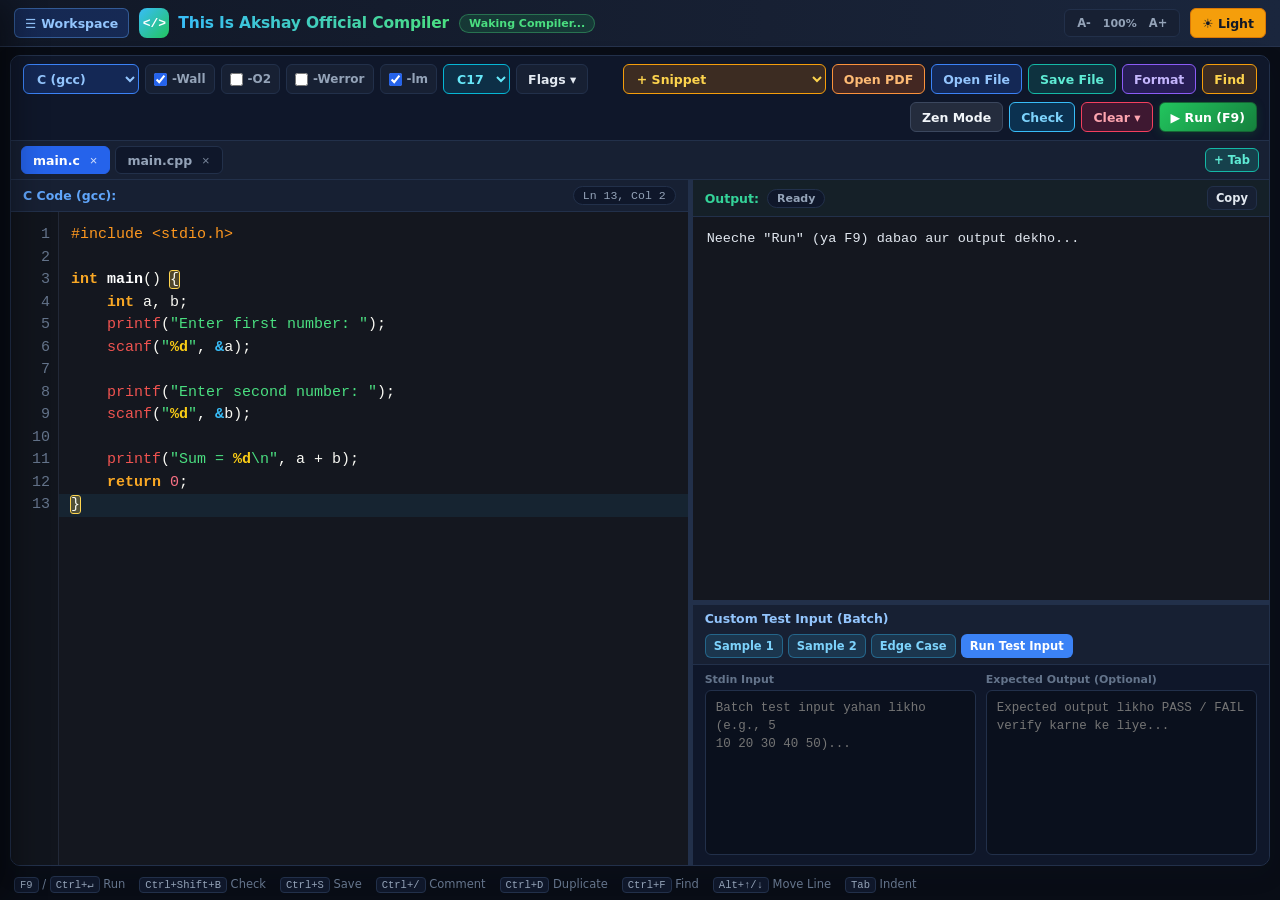
==== commit cff053e6: "Add files via upload" ====
--- a/index.html
+++ b/index.html
@@ -1920,21 +1920,33 @@
       renderRunHistory();
     });
 
-    async function fetchSystemInfo() {
+    async function fetchSystemInfo(attempt = 1) {
       try {
         const res = await fetch("/api/info");
-        const info = await res.json();
+        const txt = await res.text();
+        if (!res.ok || !txt || txt.trim().startsWith("<")) {
+          throw new Error("Waking");
+        }
+        const info = JSON.parse(txt);
         if (info.ok) {
-          $("offlineStatusPill").textContent = "Local Compiler Ready";
+          $("offlineStatusPill").textContent = "Compiler Ready";
           systemInfoBox.innerHTML =
             `<strong>Compiler:</strong> ${escapeHtml(info.compiler)}<br />` +
             `<strong>Platform:</strong> ${escapeHtml(info.platform)}<br />` +
             `<strong>Python:</strong> ${escapeHtml(info.python)}<br />` +
-            `<strong>Status:</strong> Local Execution Ready`;
-        }
+            `<strong>Status:</strong> Execution Ready`;
+          return;
+        }
+        throw new Error("Not ready");
       } catch (_) {
-        $("offlineStatusPill").textContent = "Server Offline";
-        systemInfoBox.textContent = "Server offline";
+        if (attempt < 10) {
+          $("offlineStatusPill").textContent = "Waking Compiler...";
+          systemInfoBox.textContent = "Compiler backend is waking up in background...";
+          setTimeout(() => fetchSystemInfo(attempt + 1), 2500);
+        } else {
+          $("offlineStatusPill").textContent = "Server Offline";
+          systemInfoBox.textContent = "Server offline";
+        }
       }
     }
 
@@ -1962,6 +1974,9 @@
     async function parseJsonSafe(res) {
       const txt = await res.text();
       if (!txt || !txt.trim()) throw new Error("Server returned empty response");
+      if (txt.trim().startsWith("<")) {
+        throw new Error("Compiler backend is waking up — please click Run again in 3-5 seconds.");
+      }
       return JSON.parse(txt);
     }
 
